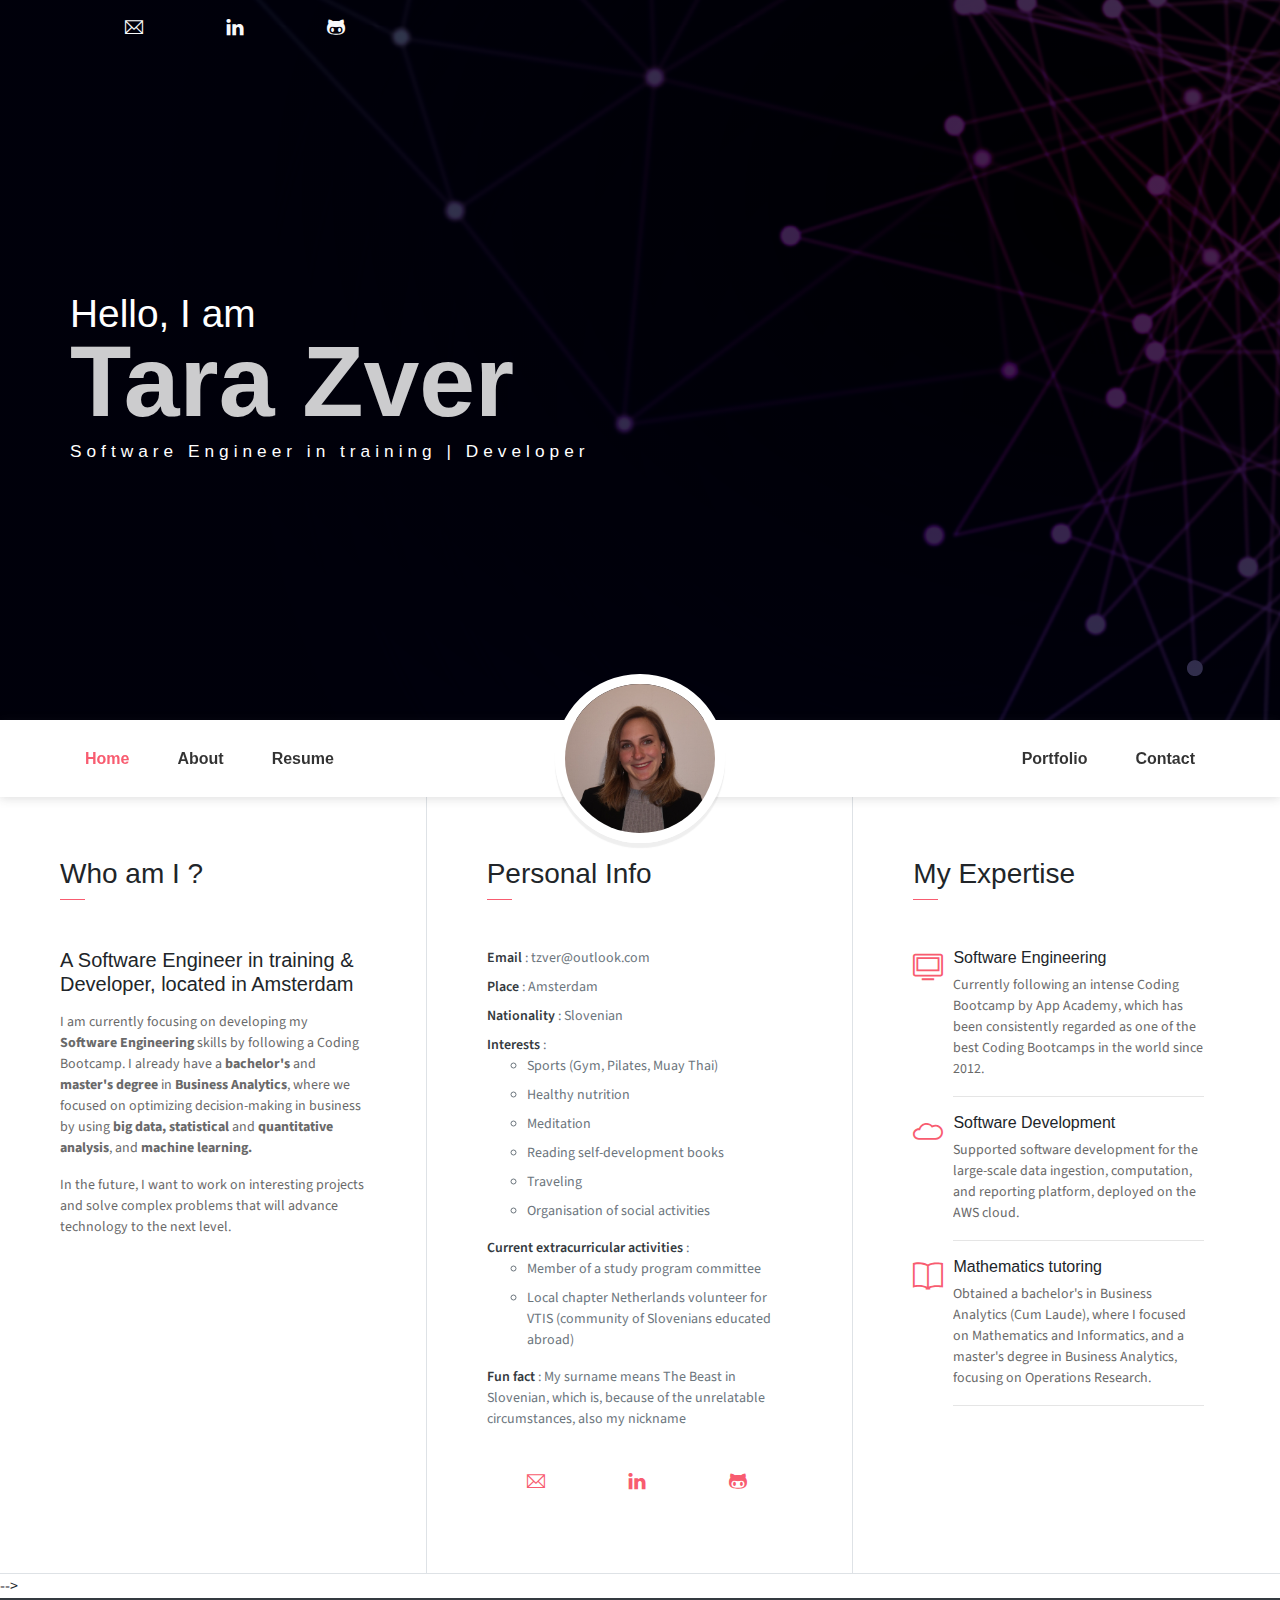
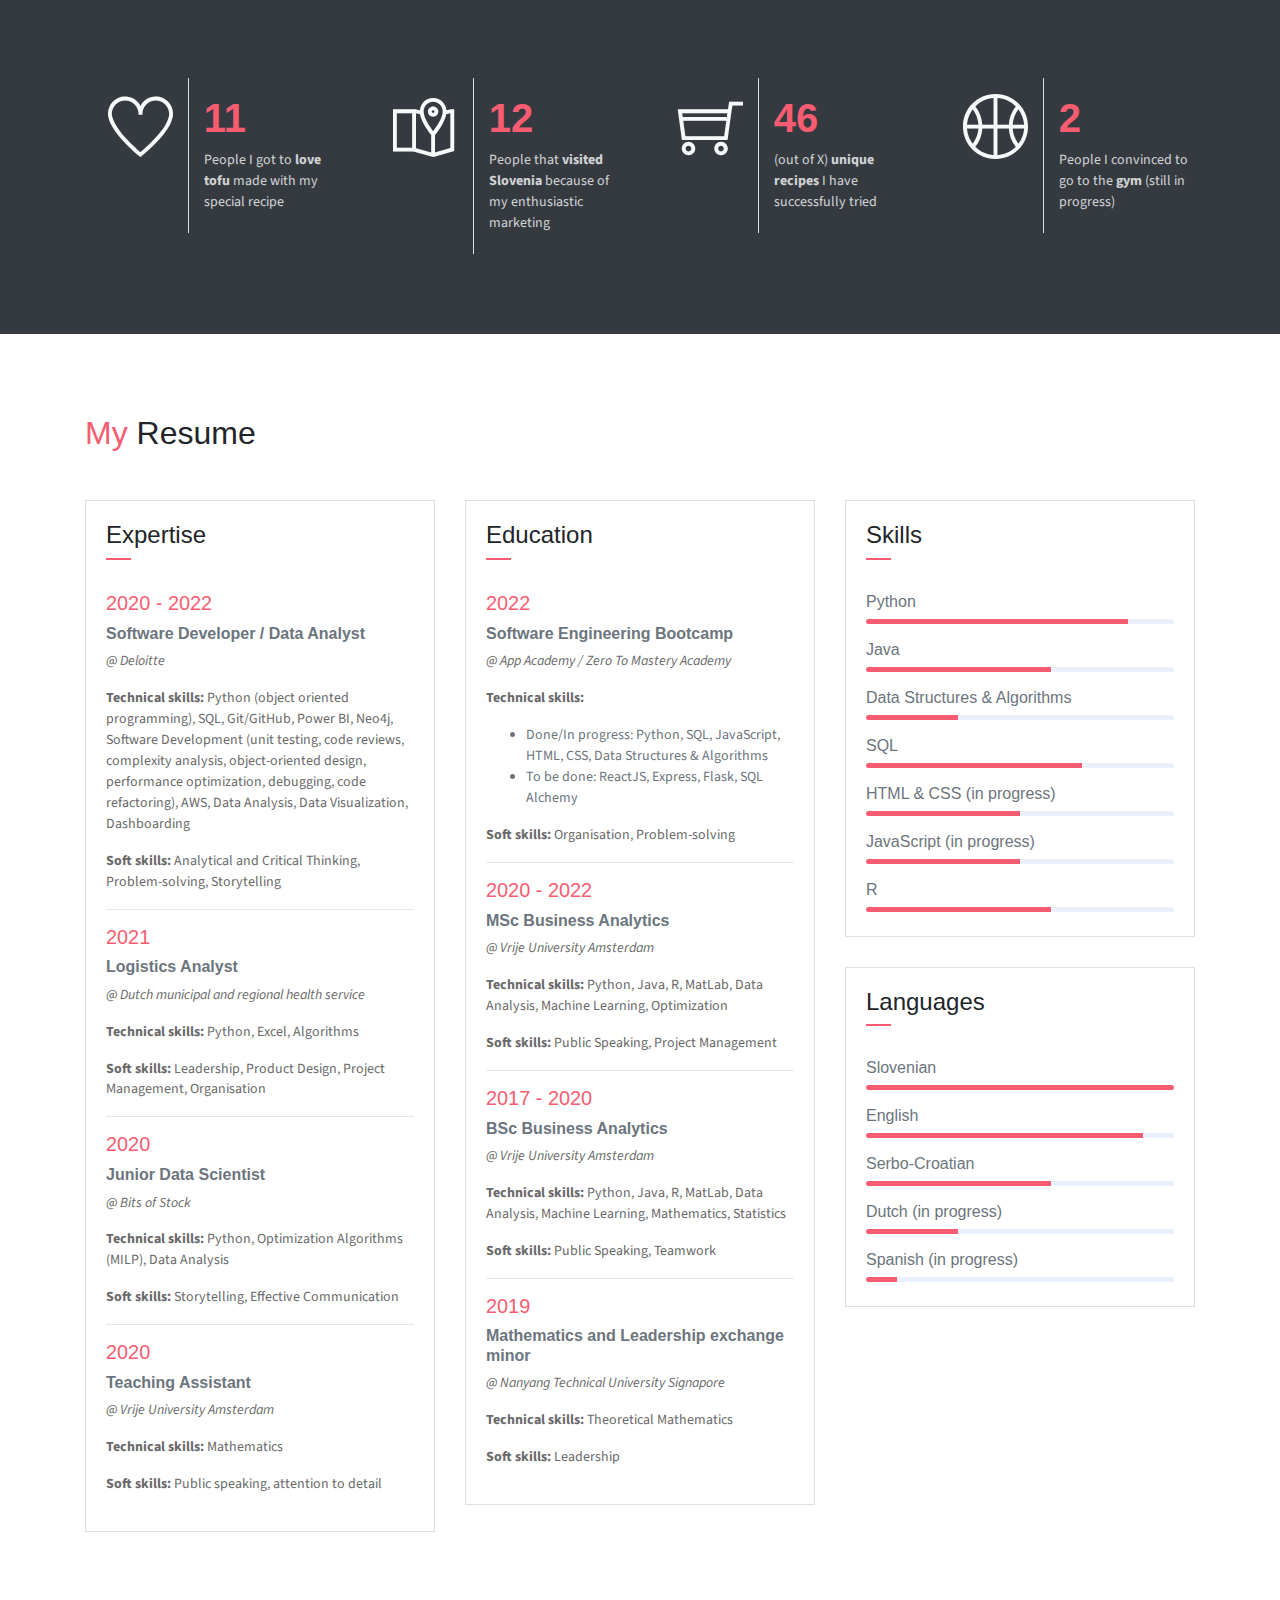
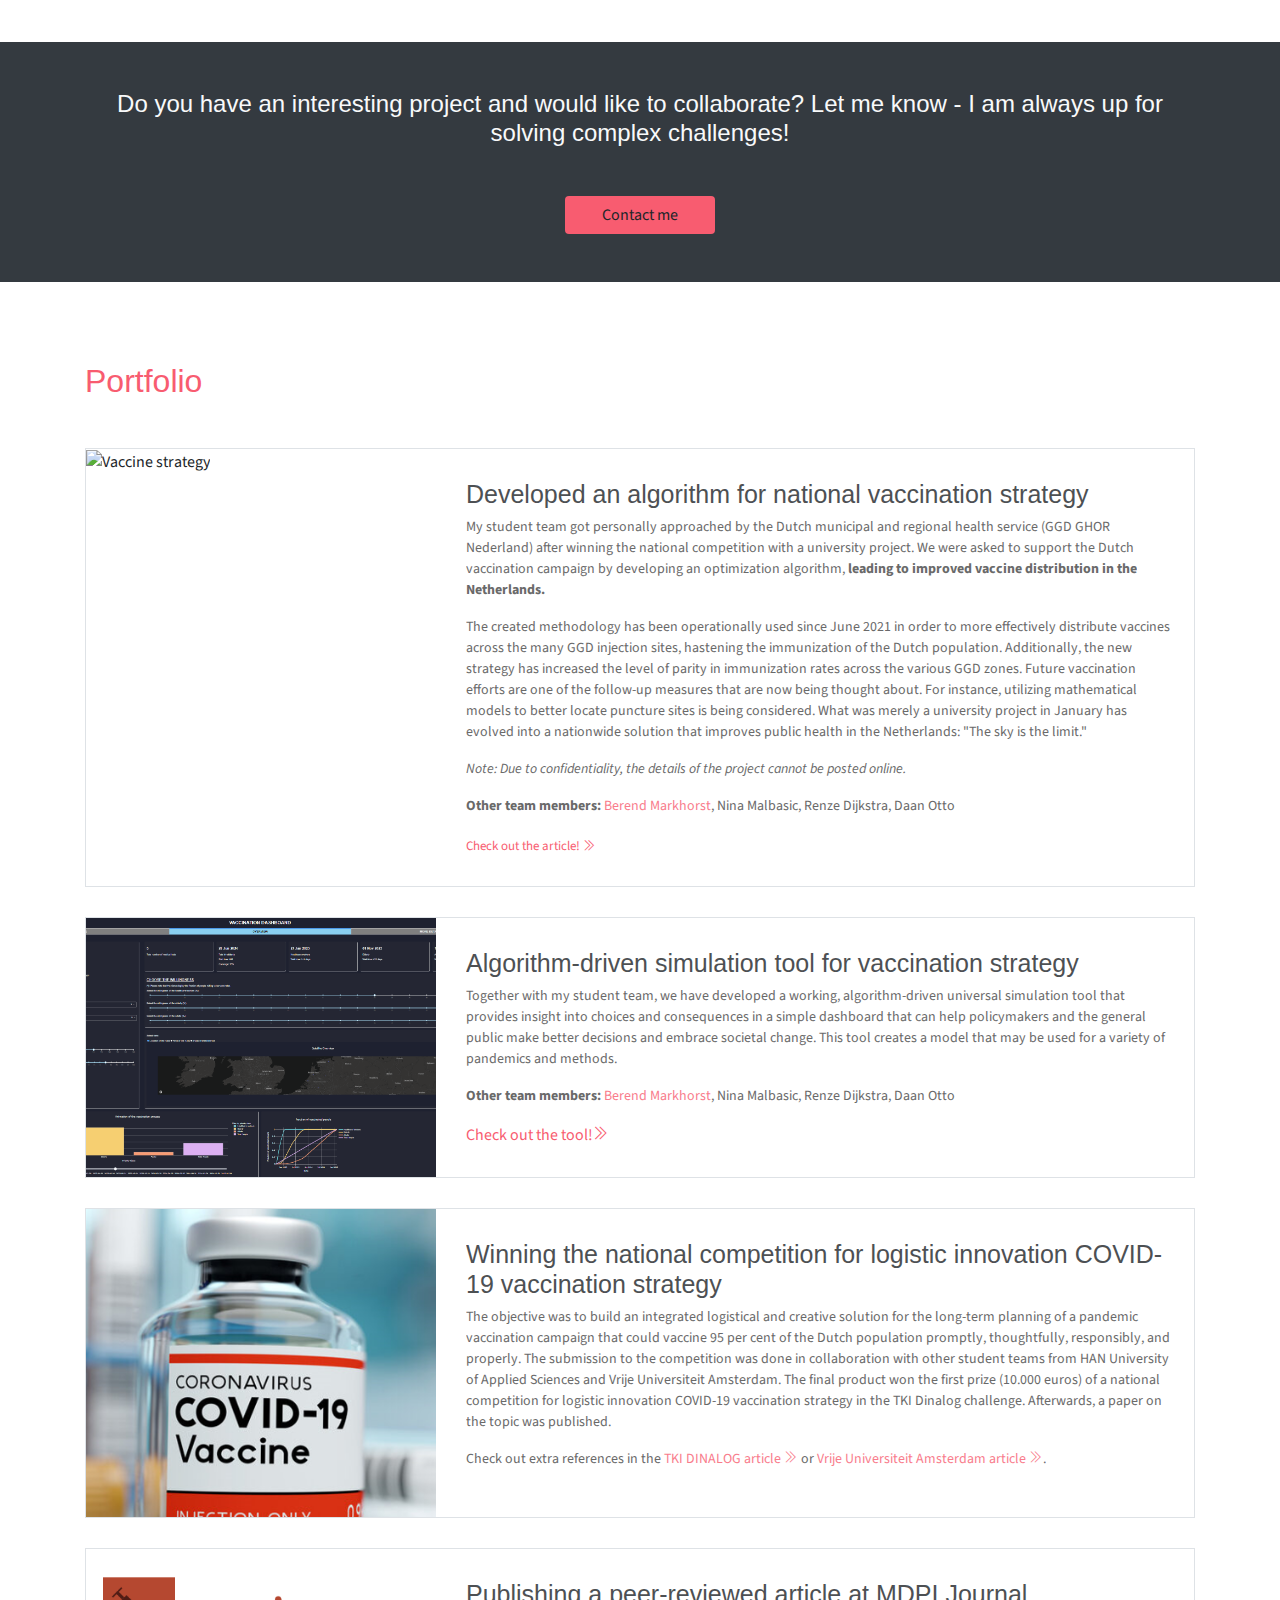
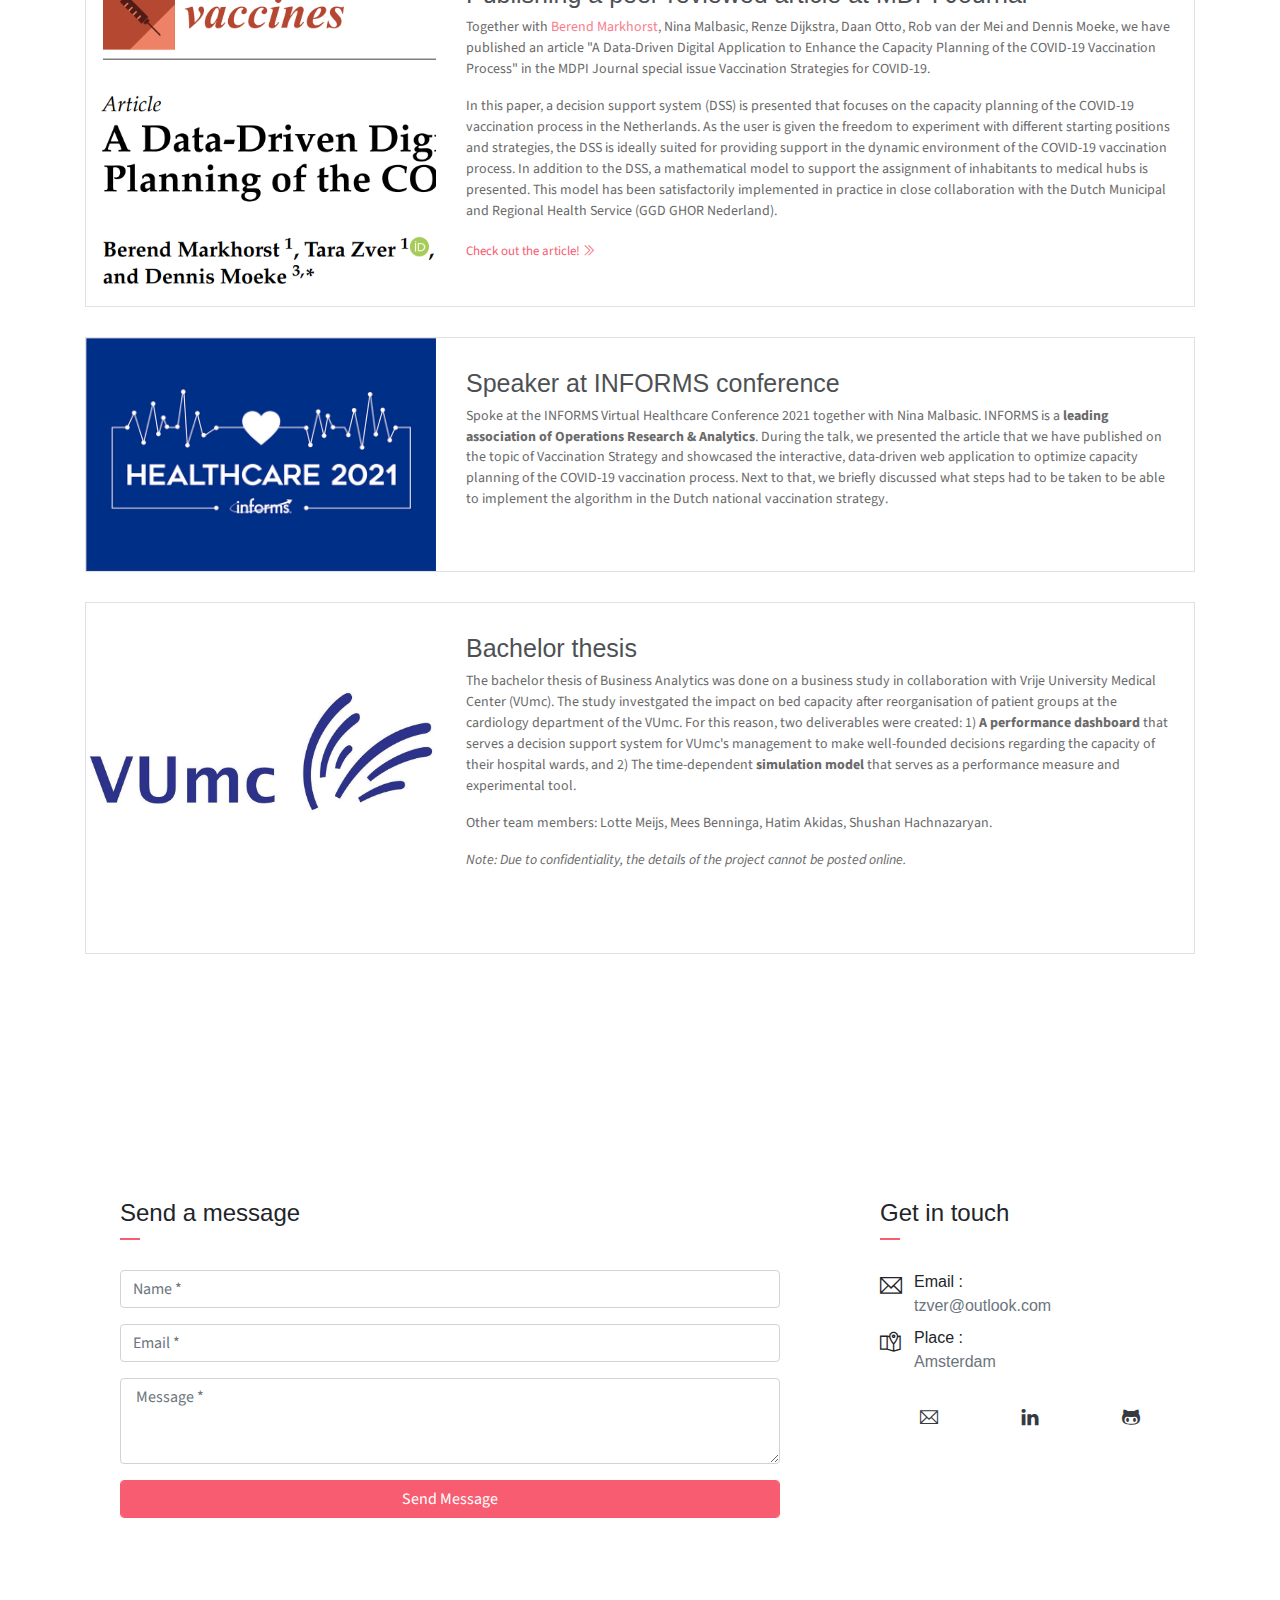
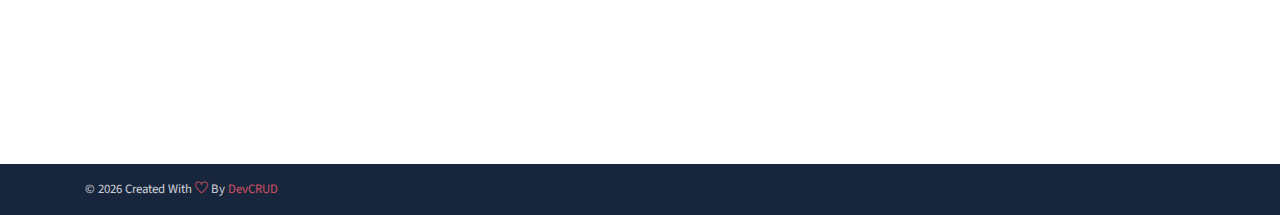
==== index.html @ 2ba33752 "New root." ====
<!DOCTYPE html>
<html lang="en">

<head>
    <meta charset="utf-8">
    <meta name="viewport" content="width=device-width, initial-scale=1, shrink-to-fit=no">
    <meta name="description" content="Start your development with JohnDoe landing page.">
    <meta name="author" content="Devcrud">
    <title>Tara Zver | Software Engineer</title>
    <!-- add icon link -->
    <link rel="icon"
        href="https://w7.pngwing.com/pngs/638/516/png-transparent-fashion-t-shirt-casual-supera-rx-b-logo-cosmetics-fashion-logo.png"
        type="image/x-icon">


    <!-- font icons -->
    <link rel="stylesheet" href="assets/vendors/themify-icons/css/themify-icons.css">
    <!-- Bootstrap + JohnDoe main styles -->
    <link rel="stylesheet" href="assets/css/johndoe.css">
</head>

<body data-spy="scroll" data-target=".navbar" data-offset="40" id="home">
    <!-- <a href="components.html" class="btn btn-primary btn-component" data-spy="affix" data-offset-top="600"><i
            class="ti-shift-left-alt"></i> Components</a> -->
    <header class="header">
        <div class="container">
            <ul class="social-icons pt-3">
                <li class="social-item"><a class="social-link text-light" href="mailto:tara@outlook.com"
                        target="_blank"><i class="ti-email" aria-hidden="true"></i></a></li>
                <li class="social-item"><a class="social-link text-light" href="https://www.linkedin.com/in/tarazver/"
                        target="_blank"><i class="ti-linkedin" aria-hidden="true"></i></a></li>
                <li class="social-item"><a class="social-link text-light" href="https://github.com/tzver"
                        target="_blank"><i class="ti-github" aria-hidden="true"></i></a></li>
            </ul>
            <div class="header-content">
                <h4 class="header-subtitle">Hello, I am</h4>
                <h1 class="header-title">Tara Zver</h1>
                <h6 class="header-mono">Software Engineer in training | Developer</h6>
                <!-- <button class="btn btn-primary btn-rounded"><i class="ti-printer pr-2"></i>Print Resume</button> -->
            </div>
        </div>
    </header>
    <nav class="navbar sticky-top navbar-expand-lg navbar-light bg-white" data-spy="affix" data-offset-top="510">
        <div class="container">
            <button class="navbar-toggler ml-auto" type="button" data-toggle="collapse"
                data-target="#navbarSupportedContent" aria-controls="navbarSupportedContent" aria-expanded="false"
                aria-label="Toggle navigation">
                <span class="navbar-toggler-icon"></span>
            </button>
            <div class="collapse mt-sm-20 navbar-collapse" id="navbarSupportedContent">
                <ul class="navbar-nav mr-auto">
                    <li class="nav-item">
                        <a href="#home" class="nav-link">Home</a>
                    </li>
                    <li class="nav-item">
                        <a href="#about" class="nav-link">About</a>
                    </li>
                    <li class="nav-item">
                        <a href="#resume" class="nav-link">Resume</a>
                    </li>
                </ul>
                <ul class="navbar-nav brand">
                    <img src="assets/imgs/avatar.jpg" alt="" class="brand-img">
                    <li class="brand-txt">
                        <h5 class="brand-title">Tara Zver</h5>
                        <div class="brand-subtitle">Software Engineer | Developer</div>
                    </li>
                </ul>
                <ul class="navbar-nav ml-auto">
                    <!-- <li class="nav-item">
                        <a href="#portfolio" class="nav-link">Portfolio</a>
                    </li> -->
                    <li class="nav-item">
                        <a href="#portfolio" class="nav-link">Portfolio</a>
                    </li>
                    <li class="nav-item last-item">
                        <a href="#contact" class="nav-link">Contact</a>
                    </li>
                </ul>
            </div>
        </div>
    </nav>
    <div class="container-fluid">
        <div id="about" class="row about-section">
            <div class="col-lg-4 about-card">
                <h3 class="font-weight-light">Who am I ?</h3>
                <span class="line mb-5"></span>
                <h5 class="mb-3">A Software Engineer in training & Developer, located in Amsterdam</h5>
                <p class="mt-20">I am currently focusing on developing my <b>Software Engineering</b> skills by
                    following a
                    Coding Bootcamp. I already have a <b>bachelor's</b> and <b>master's degree</b> in <b>Business
                        Analytics</b>, where we
                    focused on optimizing decision-making in business by using <b>big data, statistical</b> and
                    <b>quantitative
                        analysis</b>, and <b>machine learning.</b>
                </p>

                <p>
                    In the future, I want to work on interesting projects and solve complex problems that will advance
                    technology to the next level.
                </p>
                <!-- <button class="btn btn-outline-danger"><i class="icon-down-circled2 "></i>Download My Resume</button> -->
            </div>
            <div class="col-lg-4 about-card">
                <h3 class="font-weight-light">Personal Info</h3>
                <span class="line mb-5"></span>
                <ul class="mt40 info list-unstyled">
                    <li><span>Email</span> : tzver@outlook.com</li>
                    <li><span>Place</span> : Amsterdam</li>
                    <li><span>Nationality</span> : Slovenian</li>
                    <li><span>Interests</span> :
                        <ul>
                            <li>Sports (Gym, Pilates, Muay Thai)</li>
                            <li>Healthy nutrition</li>
                            <li>Meditation</li>
                            <li>Reading self-development books</li>
                            <li>Traveling</li>
                            <li>Organisation of social activities</li>
                        </ul>
                    </li>
                    <li><span>Current extracurricular activities</span> :
                        <ul>
                            <li>Member of a study program committee</li>
                            <li>Local chapter Netherlands volunteer for VTIS (community of Slovenians educated
                                abroad)
                            </li>
                        </ul>
                    </li>
                    <li><span>Fun fact</span> : My surname means The Beast in Slovenian, which is, because of the
                        unrelatable circumstances, also my
                        nickname
                    </li>
                </ul>
                <ul class="social-icons pt-3">
                    <li class="social-item"><a class="social-link" href="mailto:tara@outlook.com" target="_blank"><i
                                class="ti-email" aria-hidden="true"></i></a></li>
                    <li class="social-item"><a class="social-link" href="https://www.linkedin.com/in/tarazver/"
                            target="_blank"><i class="ti-linkedin" aria-hidden="true"></i></a></li>
                    <li class="social-item"><a class="social-link" href="https://github.com/tzver" target="_blank"><i
                                class="ti-github" aria-hidden="true"></i></a></li>
                </ul>
            </div>
            <div class="col-lg-4 about-card">
                <h3 class="font-weight-light">My Expertise</h3>
                <span class="line mb-5"></span>
                <div class="row">
                    <div class="col-1 text-danger pt-1"><i class="ti-desktop icon-lg"></i></div>
                    <div class="col-10 ml-auto mr-3">
                        <h6>Software Engineering</h6>
                        <p class="subtitle"> Currently following an intense Coding Bootcamp by App Academy, which has
                            been consistently regarded as one of the best Coding Bootcamps in the world since 2012.
                        </p>
                        <hr>
                    </div>
                </div>
                <div class="row">
                    <div class="col-1 text-danger pt-1"><i class="ti-cloud icon-lg"></i></div>
                    <div class="col-10 ml-auto mr-3">
                        <h6>Software Development</h6>
                        <p class="subtitle">Supported software development for the large-scale data ingestion,
                            computation, and reporting platform, deployed on the AWS cloud.
                        </p>
                        <hr>
                    </div>
                </div>
                <div class="row">
                    <div class="col-1 text-danger pt-1"><i class="ti-book icon-lg"></i></div>
                    <div class="col-10 ml-auto mr-3">
                        <h6>Mathematics tutoring</h6>
                        <p class="subtitle">Obtained a bachelor's in Business Analytics (Cum Laude), where I focused on
                            Mathematics and Informatics, and a master's degree in Business Analytics, focusing on
                            Operations Research.
                        </p>
                        <hr>
                    </div>
                </div>
            </div>
        </div>
    </div>


    <!-- NOTE: Include when you have something to show! --> -->
    <section class="section bg-dark text-center">
        <div class="container">
            <div class="row text-center">
                <div class="col-md-6 col-lg-3">
                    <div class="row ">
                        <div class="col-5 text-right text-light border-right py-3">
                            <div class="m-auto"><i class="ti-heart icon-xl"></i></div>
                        </div>
                        <div class="col-7 text-left py-3">
                            <h1 class="text-danger font-weight-bold font40">11</h1>
                            <p class="text-light mb-1">People I got to <b>love tofu</b> made with my special recipe</p>
                        </div>
                    </div>
                </div>
                <div class="col-md-6 col-lg-3">
                    <div class="row">
                        <div class="col-5 text-right text-light border-right py-3">
                            <div class="m-auto"><i class="ti-map-alt icon-xl"></i></div>
                        </div>
                        <div class="col-7 text-left py-3">
                            <h1 class="text-danger font-weight-bold font40">12</h1>
                            <p class="text-light mb-1">People that <b>visited Slovenia</b> because of my enthusiastic
                                marketing</p>
                        </div>
                    </div>
                </div>
                <div class="col-md-6 col-lg-3">
                    <div class="row">
                        <div class="col-5 text-right text-light border-right py-3">
                            <div class="m-auto"><i class="ti-shopping-cart icon-xl"></i></div>
                        </div>
                        <div class="col-7 text-left py-3">
                            <h1 class="text-danger font-weight-bold font40">46</h1>
                            <p class="text-light mb-1">(out of X) <b>unique recipes</b> I have successfully tried</p>
                        </div>
                    </div>
                </div>
                <div class="col-md-6 col-lg-3">
                    <div class="row">
                        <div class="col-5 text-right text-light border-right py-3">
                            <div class="m-auto"><i class="ti-basketball icon-xl"></i></div>
                        </div>
                        <div class="col-7 text-left py-3">
                            <h1 class="text-danger font-weight-bold font40">2</h1>
                            <p class="text-light mb-1">People I convinced to go to the <b>gym</b> (still in progress)
                            </p>
                        </div>
                    </div>
                </div>
            </div>
        </div>
    </section>



    <!--Resume Section-->
    <section class="section" id="resume">
        <div class="container">
            <h2 class="mb-5"><span class="text-danger">My</span> Resume</h2>
            <div class="row">
                <div class="col-md-6 col-lg-4">
                    <div class="card">
                        <div class="card-header">
                            <div class="mt-2">
                                <h4>Expertise</h4>
                                <span class="line"></span>
                            </div>
                        </div>
                        <div class="card-body">
                            <h6 class="title text-danger">2020 - 2022</h6>
                            <h6><b>Software Developer / Data Analyst</b></h6>
                            <p><i>@ Deloitte</i></p>
                            <P class="subtitle">
                                <b>Technical skills:</b> Python (object oriented programming), SQL, Git/GitHub, Power
                                BI,
                                Neo4j, Software Development (unit testing, code reviews, complexity analysis,
                                object-oriented design, performance optimization, debugging, code refactoring), AWS,
                                Data Analysis, Data Visualization, Dashboarding
                            </p>
                            <p class="subtitle">
                                <b>Soft skills:</b> Analytical and Critical Thinking, Problem-solving,
                                Storytelling
                            </P>
                            <hr>
                            <h6 class="title text-danger">2021</h6>
                            <h6><b>Logistics Analyst</b></h6>
                            <p><i>@ Dutch municipal and regional health service</i></p>
                            <P class="subtitle">
                                <b>Technical skills:</b> Python, Excel, Algorithms
                            </P>
                            <P class="subtitle">
                                <b>Soft skills:</b> Leadership, Product Design, Project Management, Organisation
                            </P>
                            <hr>
                            <h6 class="title text-danger">2020</h6>
                            <h6><b>Junior Data Scientist</b></h6>
                            <p><i>@ Bits of Stock</i></p>
                            <P class="subtitle">
                                <b>Technical skills:</b> Python, Optimization Algorithms (MILP), Data Analysis
                            </P>
                            <P class="subtitle">
                                <b>Soft skills:</b> Storytelling, Effective Communication
                            </P>
                            <hr>
                            <h6 class="title text-danger">2020</h6>
                            <h6><b>Teaching Assistant</b></h6>
                            <p><i>@ Vrije University Amsterdam</i></p>
                            <P class="subtitle">
                                <b>Technical skills: </b>Mathematics
                            </P>
                            <P class="subtitle">
                                <b>Soft skills: </b>Public speaking, attention to detail
                            </P>
                        </div>
                    </div>
                </div>
                <div class="col-md-6 col-lg-4">
                    <div class="card">
                        <div class="card-header">
                            <div class="mt-2">
                                <h4>Education</h4>
                                <span class="line"></span>
                            </div>
                        </div>
                        <div class="card-body">
                            <h6 class="title text-danger">2022</h6>
                            <h6><b>Software Engineering Bootcamp</b></h6>
                            <p><i>@ App Academy / Zero To Mastery Academy</i></p>
                            <P class="subtitle">
                                <b>Technical skills: </b>
                            <ul>
                                <li>Done/In progress: Python, SQL, JavaScript, HTML, CSS, Data Structures & Algorithms
                                </li>
                                <li>To be done: ReactJS, Express, Flask, SQL Alchemy</li>
                            </ul>
                            </P>
                            <P class="subtitle">
                                <b>Soft skills: </b>Organisation, Problem-solving
                            </P>
                            <hr>
                            <h6 class="title text-danger">2020 - 2022</h6>
                            <h6><b>MSc Business Analytics</b></h6>
                            <p><i>@ Vrije University Amsterdam</i></p>
                            <P class="subtitle">
                                <b>Technical skills: </b>Python, Java, R, MatLab, Data Analysis, Machine Learning,
                                Optimization
                            </P>
                            <P class="subtitle">
                                <b>Soft skills: </b>Public Speaking, Project Management
                            </P>
                            <hr>
                            <h6 class="title text-danger">2017 - 2020</h6>
                            <h6><b>BSc Business Analytics</b></h6>
                            <p><i>@ Vrije University Amsterdam</i></p>
                            <P class="subtitle">
                                <b>Technical skills: </b>Python, Java, R, MatLab, Data Analysis, Machine Learning,
                                Mathematics, Statistics
                            </P>
                            <P class="subtitle">
                                <b>Soft skills: </b>Public Speaking, Teamwork
                            </P>
                            <hr>
                            <h6 class="title text-danger">2019</h6>
                            <h6><b>Mathematics and Leadership exchange minor</b></h6>
                            <p><i>@ Nanyang Technical University Signapore</i></p>
                            <P class="subtitle">
                                <b>Technical skills: </b>Theoretical Mathematics
                            </P>
                            <P class="subtitle">
                                <b>Soft skills: </b>Leadership
                            </P>
                        </div>
                    </div>
                </div>
                <div class="col-lg-4">
                    <div class="card">
                        <div class="card-header">
                            <div class="pull-left">
                                <h4 class="mt-2">Skills</h4>
                                <span class="line"></span>
                            </div>
                        </div>
                        <div class="card-body pb-2">
                            <h6>Python</h6>
                            <div class="progress mb-3">
                                <div class="progress-bar bg-danger" role="progressbar" style="width: 85%"
                                    aria-valuenow="50" aria-valuemin="0" aria-valuemax="100"></div>
                            </div>
                            <h6>Java</h6>
                            <div class="progress mb-3">
                                <div class="progress-bar bg-danger" role="progressbar" style="width: 60%"
                                    aria-valuenow="50" aria-valuemin="0" aria-valuemax="100"></div>
                            </div>
                            <h6>Data Structures & Algorithms</h6>
                            <div class="progress mb-3">
                                <div class="progress-bar bg-danger" role="progressbar" style="width: 30%"
                                    aria-valuenow="50" aria-valuemin="0" aria-valuemax="100"></div>
                            </div>
                            <h6>SQL</h6>
                            <div class="progress mb-3">
                                <div class="progress-bar bg-danger" role="progressbar" style="width: 70%"
                                    aria-valuenow="75" aria-valuemin="0" aria-valuemax="100"></div>
                            </div>
                            <h6>HTML &amp; CSS (in progress)</h6>
                            <div class="progress mb-3">
                                <div class="progress-bar bg-danger" role="progressbar" style="width: 50%"
                                    aria-valuenow="25" aria-valuemin="0" aria-valuemax="100"></div>
                            </div>
                            <h6>JavaScript (in progress)</h6>
                            <div class="progress mb-3">
                                <div class="progress-bar bg-danger" role="progressbar" style="width: 50%"
                                    aria-valuenow="25" aria-valuemin="0" aria-valuemax="100"></div>
                            </div>
                            <h6>R</h6>
                            <div class="progress mb-3">
                                <div class="progress-bar bg-danger" role="progressbar" style="width: 60%"
                                    aria-valuenow="75" aria-valuemin="0" aria-valuemax="100"></div>
                            </div>
                        </div>
                    </div>
                    <div class="card">
                        <div class="card-header">
                            <div class="pull-left">
                                <h4 class="mt-2">Languages</h4>
                                <span class="line"></span>
                            </div>
                        </div>
                        <div class="card-body pb-2">
                            <h6>Slovenian</h6>
                            <div class="progress mb-3">
                                <div class="progress-bar bg-danger" role="progressbar" style="width: 100%"
                                    aria-valuenow="50" aria-valuemin="0" aria-valuemax="100"></div>
                            </div>
                            <h6>English</h6>
                            <div class="progress mb-3">
                                <div class="progress-bar bg-danger" role="progressbar" style="width: 90%"
                                    aria-valuenow="25" aria-valuemin="0" aria-valuemax="100"></div>
                            </div>
                            <h6>Serbo-Croatian</h6>
                            <div class="progress mb-3">
                                <div class="progress-bar bg-danger" role="progressbar" style="width: 60%"
                                    aria-valuenow="25" aria-valuemin="0" aria-valuemax="100"></div>
                            </div>
                            <h6>Dutch (in progress)</h6>
                            <div class="progress mb-3">
                                <div class="progress-bar bg-danger" role="progressbar" style="width: 30%"
                                    aria-valuenow="25" aria-valuemin="0" aria-valuemax="100"></div>
                            </div>
                            <h6>Spanish (in progress)</h6>
                            <div class="progress mb-3">
                                <div class="progress-bar bg-danger" role="progressbar" style="width: 10%"
                                    aria-valuenow="25" aria-valuemin="0" aria-valuemax="100"></div>
                            </div>
                        </div>
                    </div>
                </div>
            </div>
        </div>
    </section>



    <!-- <section class="section" id="service">
        <div class="container">
            <h2 class="mb-5 pb-4"><span class="text-danger">My</span> Services</h2>
            <div class="row">
                <div class="col-md-4 col-sm-6">
                    <div class="card mb-5">
                        <div class="card-header has-icon">
                            <i class="ti-vector text-danger" aria-hidden="true"></i>
                        </div>
                        <div class="card-body px-4 py-3">
                            <h5 class="mb-3 card-title text-dark">Ullam</h5>
                            <P class="subtitle">Lorem ipsum dolor sit amet, consectetur adipisicing elit. Ullam commodi
                                provident, dolores reiciendis enim pariatur error optio, tempora ex, nihil nesciunt! In
                                praesentium sunt commodi, unde ipsam ex veritatis laboriosam dolor asperiores suscipit
                                blanditiis, dignissimos quos nesciunt nulla aperiam officia.</P>
                        </div>
                    </div>
                </div>
                <div class="col-md-4 col-sm-6">
                    <div class="card mb-5">
                        <div class="card-header has-icon">
                            <i class="ti-write text-danger" aria-hidden="true"></i>
                        </div>
                        <div class="card-body px-4 py-3">
                            <h5 class="mb-3 card-title text-dark">Asperiores</h5>
                            <P class="subtitle">Lorem ipsum dolor sit amet, consectetur adipisicing elit. Ullam commodi
                                provident, dolores reiciendis enim pariatur error optio, tempora ex, nihil nesciunt! In
                                praesentium sunt commodi, unde ipsam ex veritatis laboriosam dolor asperiores suscipit
                                blanditiis, dignissimos quos nesciunt nulla aperiam officia.</P>
                        </div>
                    </div>
                </div>
                <div class="col-md-4 col-sm-6">
                    <div class="card mb-5">
                        <div class="card-header has-icon">
                            <i class="ti-package text-danger" aria-hidden="true"></i>
                        </div>
                        <div class="card-body px-4 py-3">
                            <h5 class="mb-3 card-title text-dark">Tempora</h5>
                            <P class="subtitle">Lorem ipsum dolor sit amet, consectetur adipisicing elit. Ullam commodi
                                provident, dolores reiciendis enim pariatur error optio, tempora ex, nihil nesciunt! In
                                praesentium sunt commodi, unde ipsam ex veritatis laboriosam dolor asperiores suscipit
                                blanditiis, dignissimos quos nesciunt nulla aperiam officia.</P>
                        </div>
                    </div>
                </div>
                <div class="col-md-4 col-sm-6">
                    <div class="card mb-5">
                        <div class="card-header has-icon">
                            <i class="ti-map-alt text-danger" aria-hidden="true"></i>
                        </div>
                        <div class="card-body px-4 py-3">
                            <h5 class="mb-3 card-title text-dark">Provident</h5>
                            <P class="subtitle">Lorem ipsum dolor sit amet, consectetur adipisicing elit. Ullam commodi
                                provident, dolores reiciendis enim pariatur error optio, tempora ex, nihil nesciunt! In
                                praesentium sunt commodi, unde ipsam ex veritatis laboriosam dolor asperiores suscipit
                                blanditiis, dignissimos quos nesciunt nulla aperiam officia.</P>
                        </div>
                    </div>
                </div>
                <div class="col-md-4 col-sm-6">
                    <div class="card mb-5">
                        <div class="card-header has-icon">
                            <i class="ti-bar-chart text-danger" aria-hidden="true"></i>
                        </div>
                        <div class="card-body px-4 py-3">
                            <h5 class="mb-3 card-title text-dark">Consectetur</h5>
                            <P class="subtitle">Lorem ipsum dolor sit amet, consectetur adipisicing elit. Ullam commodi
                                provident, dolores reiciendis enim pariatur error optio, tempora ex, nihil nesciunt! In
                                praesentium sunt commodi, unde ipsam ex veritatis laboriosam dolor asperiores suscipit
                                blanditiis, dignissimos quos nesciunt nulla aperiam officia.</P>
                        </div>
                    </div>
                </div>
                <div class="col-md-4 col-sm-6">
                    <div class="card mb-5">
                        <div class="card-header has-icon">
                            <i class="ti-support text-danger" aria-hidden="true"></i>
                        </div>
                        <div class="card-body px-4 py-3">
                            <h5 class="mb-3 card-title text-dark">Veritatis</h5>
                            <P class="subtitle">Lorem ipsum dolor sit amet, consectetur adipisicing elit. Ullam commodi
                                provident, dolores reiciendis enim pariatur error optio, tempora ex, nihil nesciunt! In
                                praesentium sunt commodi, unde ipsam ex veritatis laboriosam dolor asperiores suscipit
                                blanditiis, dignissimos quos nesciunt nulla aperiam officia.</P>
                        </div>
                    </div>
                </div>
            </div>
        </div>
    </section>

    <!-- <section class="section bg-custom-gray" id="price">
        <div class="container">
            <h1 class="mb-5"><span class="text-danger">Packs</span> Pricing</h1>
            <div class="row align-items-center">
                <div class="col-md-6 col-lg-3">
                    <div class="price-card text-center mb-4">
                        <h3 class="price-card-title">Free</h3>
                        <div class="price-card-cost">
                            <sup class="ti-money"></sup>
                            <span class="num">0</span>
                            <span class="date">MO</span>
                        </div>
                        <ul class="list">
                            <li class="list-item">5 <span class="text-muted">Project</span></li>
                            <li class="list-item">1GB <span class="text-muted">Storage</span></li>
                            <li class="list-item"><span class="text-muted">No Domain</span></li>
                            <li class="list-item">1 <span class="text-muted">User</span></li>
                        </ul>
                        <button class="btn btn-primary btn-rounded w-lg">Subscribe</button>
                    </div>
                </div>
                <div class="col-md-6 col-lg-3">
                    <div class="price-card text-center mb-4">
                        <h3 class="price-card-title">Basic</h3>
                        <div class="price-card-cost">
                            <sup class="ti-money"></sup>
                            <span class="num">10</span>
                            <span class="date">MO</span>
                        </div>
                        <ul class="list">
                            <li class="list-item">50 <span class="text-muted">Project</span></li>
                            <li class="list-item">10GB <span class="text-muted">Storage</span></li>
                            <li class="list-item">1<span class="text-muted">Domain</span></li>
                            <li class="list-item">5 <span class="text-muted">User</span></li>
                        </ul>
                        <button class="btn btn-primary btn-rounded w-lg">Subscribe</button>
                    </div>
                </div>
                <div class="col-md-6 col-lg-3">
                    <div class="price-card text-center price-card-requried mb-4">
                        <h3 class="price-card-title">Exclusive</h3>
                        <div class="price-card-cost">
                            <sup class="ti-money"></sup>
                            <span class="num">25</span>
                            <span class="date">MO</span>
                        </div>
                        <ul class="list">
                            <li class="list-item">150 <span class="text-muted">Project</span></li>
                            <li class="list-item">15GB <span class="text-muted">Storage</span></li>
                            <li class="list-item">5<span class="text-muted"> Domain</span></li>
                            <li class="list-item">15<span class="text-muted">User</span></li>
                        </ul>
                        <button class="btn btn-primary btn-rounded w-lg">Subscribe</button>
                    </div>
                </div>
                <div class="col-md-6 col-lg-3">
                    <div class="price-card text-center mb-4">
                        <h3 class="price-card-title">Pro</h3>
                        <div class="price-card-cost">
                            <sup class="ti-money"></sup>
                            <span class="num">99</span>
                            <span class="date">MO</span>
                        </div>
                        <ul class="list">
                            <li class="list-item">500 <span class="text-muted">Project</span></li>
                            <li class="list-item">1000GB <span class="text-muted">Storage</span></li>
                            <li class="list-item">10<span class="text-muted"> Domain</span></li>
                            <li class="list-item">Unlimite<span class="text-muted">User</span></li>
                        </ul>
                        <button class="btn btn-primary btn-rounded w-lg">Subscribe</button>
                    </div>
                </div>
            </div>
        </div>
    </section> -->


    <!-- Portfolio Section -->
    <!-- <section class="section bg-custom-gray" id="portfolio">
        <div class="container">
            <h1 class="mb-5"><span class="text-danger">My</span> Portfolio</h1>
            <div class="portfolio">
                <div class="filters">
                    <a href="#" data-filter=".new" class="active">
                        New
                    </a>
                    <a href="#" data-filter=".advertising">
                        Advertising
                    </a>
                    <a href="#" data-filter=".branding">
                        Branding
                    </a>
                    <a href="#" data-filter=".web">
                        Web
                    </a>
                </div>
                <div class="portfolio-container">
                    <div class="col-md-6 col-lg-4 web new">
                        <div class="portfolio-item">
                            <img src="assets/imgs/web-1.jpg" class="img-fluid"
                                alt="Download free bootstrap 4 admin dashboard, free boootstrap 4 templates">
                            <div class="content-holder">
                                <a class="img-popup" href="assets/imgs/web-1.jpg"></a>
                                <div class="text-holder">
                                    <h6 class="title">WEB</h6>
                                    <p class="subtitle">Expedita corporis doloremque velit in totam!</p>
                                </div>
                            </div>
                        </div>
                    </div>
                    <div class="col-md-6 col-lg-4 web new">
                        <div class="portfolio-item">
                            <img src="assets/imgs/web-2.jpg" class="img-fluid"
                                alt="Download free bootstrap 4 admin dashboard, free boootstrap 4 templates">
                            <div class="content-holder">
                                <a class="img-popup" href="assets/imgs/web-2.jpg"></a>
                                <div class="text-holder">
                                    <h6 class="title">WEB</h6>
                                    <p class="subtitle">Expedita corporis doloremque velit in totam!</p>
                                </div>
                            </div>
                        </div>
                    </div>
                    <div class="col-md-6 col-lg-4 advertising new">
                        <div class="portfolio-item">
                            <img src="assets/imgs/advertising-2.jpg" class="img-fluid"
                                alt="Download free bootstrap 4 admin dashboard, free boootstrap 4 templates">
                            <div class="content-holder">
                                <a class="img-popup" href="assets/imgs/advertising-2.jpg"></a>
                                <div class="text-holder">
                                    <h6 class="title">ADVERSTISING</h6>
                                    <p class="subtitle">Expedita corporis doloremque velit in totam!</p>
                                </div>
                            </div>
                        </div>
                    </div>
                    <div class="col-md-6 col-lg-4 web">
                        <div class="portfolio-item">
                            <img src="assets/imgs/web-4.jpg" class="img-fluid"
                                alt="Download free bootstrap 4 admin dashboard, free boootstrap 4 templates">
                            <div class="content-holder">
                                <a class="img-popup" href="assets/imgs/web-4.jpg"></a>
                                <div class="text-holder">
                                    <h6 class="title">WEB</h6>
                                    <p class="subtitle">Expedita corporis doloremque velit in totam!</p>
                                </div>
                            </div>
                        </div>
                    </div>

                    <div class="col-md-6 col-lg-4 advertising">
                        <div class="portfolio-item">
                            <img src="assets/imgs/advertising-1.jpg" class="img-fluid"
                                alt="Download free bootstrap 4 admin dashboard, free boootstrap 4 templates">
                            <div class="content-holder">
                                <a class="img-popup" href="assets/imgs/advertising-1.jpg"></a>
                                <div class="text-holder">
                                    <h6 class="title">ADVERSITING</h6>
                                    <p class="subtitle">Expedita corporis doloremque velit in totam!</p>
                                </div>
                            </div>
                        </div>
                    </div>
                    <div class="col-md-6 col-lg-4 web new">
                        <div class="portfolio-item">
                            <img src="assets/imgs/web-3.jpg" class="img-fluid"
                                alt="Download free bootstrap 4 admin dashboard, free boootstrap 4 templates">
                            <div class="content-holder">
                                <a class="img-popup" href="assets/imgs/web-3.jpg"></a>
                                <div class="text-holder">
                                    <h6 class="title">WEB</h6>
                                    <p class="subtitle">Expedita corporis doloremque velit in totam!</p>
                                </div>
                            </div>
                        </div>
                    </div>
                    <div class="col-md-6 col-lg-4 advertising new">
                        <div class="portfolio-item">
                            <img src="assets/imgs/advertising-3.jpg" class="img-fluid"
                                alt="Download free bootstrap 4 admin dashboard, free boootstrap 4 templates">
                            <div class="content-holder">
                                <a class="img-popup" href="assets/imgs/advertising-3.jpg"></a>
                                <div class="text-holder">
                                    <h6 class="title">ADVERSITING</h6>
                                    <p class="subtitle">Expedita corporis doloremque velit in totam!</p>
                                </div>
                            </div>
                        </div>
                    </div>
                    <div class="col-md-6 col-lg-4 advertising new">
                        <div class="portfolio-item">
                            <img src="assets/imgs/advertising-4.jpg" class="img-fluid"
                                alt="Download free bootstrap 4 admin dashboard, free boootstrap 4 templates">
                            <div class="content-holder">
                                <a class="img-popup" href="assets/imgs/advertising-4.jpg"></a>
                                <div class="text-holder">
                                    <h6 class="title">ADVERTISING</h6>
                                    <p class="subtitle">Expedita corporis doloremque velit in totam!</p>
                                </div>
                            </div>
                        </div>

                    </div>
                    <div class="col-md-6 col-lg-4 branding new">
                        <div class="portfolio-item">
                            <img src="assets/imgs/branding-1.jpg" class="img-fluid"
                                alt="Download free bootstrap 4 admin dashboard, free boootstrap 4 templates">
                            <div class="content-holder">
                                <a class="img-popup" href="assets/imgs/branding-1.jpg"></a>
                                <div class="text-holder">
                                    <h6 class="title">BRANDING</h6>
                                    <p class="subtitle">Expedita corporis doloremque velit in totam!</p>
                                </div>
                            </div>
                        </div>
                    </div>
                    <div class="col-md-6 col-lg-4 branding">
                        <div class="portfolio-item">
                            <img src="assets/imgs/branding-2.jpg" class="img-fluid"
                                alt="Download free bootstrap 4 admin dashboard, free boootstrap 4 templates">
                            <div class="content-holder">
                                <a class="img-popup" href="assets/imgs/branding-2.jpg"></a>
                                <div class="text-holder">
                                    <h6 class="title">BRANDING</h6>
                                    <p class="subtitle">Expedita corporis doloremque velit in totam!</p>
                                </div>
                            </div>
                        </div>
                    </div>
                    <div class="col-md-6 col-lg-4 branding new">
                        <div class="portfolio-item">
                            <img src="assets/imgs/branding-3.jpg" class="img-fluid"
                                alt="Download free bootstrap 4 admin dashboard, free boootstrap 4 templates">
                            <div class="content-holder">
                                <a class="img-popup" href="assets/imgs/branding-3.jpg"></a>
                                <div class="text-holder">
                                    <h6 class="title">BRANDING</h6>
                                    <p class="subtitle">Expedita corporis doloremque velit in totam!</p>
                                </div>
                            </div>
                        </div>
                    </div>
                    <div class="col-md-6 col-lg-4 branding">
                        <div class="portfolio-item">
                            <img src="assets/imgs/branding-4.jpg" class="img-fluid"
                                alt="Download free bootstrap 4 admin dashboard, free boootstrap 4 templates">
                            <div class="content-holder">
                                <a class="img-popup" href="assets/imgs/branding-4.jpg"></a>
                                <div class="text-holder">
                                    <h6 class="title">BRANDING</h6>
                                    <p class="subtitle">Expedita corporis doloremque velit in totam!</p>
                                </div>
                            </div>
                        </div>
                    </div>
                    <div class="col-md-6 col-lg-4 branding">
                        <div class="portfolio-item">
                            <img src="assets/imgs/branding-5.jpg" class="img-fluid"
                                alt="Download free bootstrap 4 admin dashboard, free boootstrap 4 templates">
                            <div class="content-holder">
                                <a class="img-popup" href="assets/imgs/branding-5.jpg"></a>
                                <div class="text-holder">
                                    <h6 class="title">BRANDING</h6>
                                    <p class="subtitle">Expedita corporis doloremque velit in totam!</p>
                                </div>
                            </div>
                        </div>
                    </div>
                </div>
            </div>
        </div>
    </section> -->
    <!-- End of portfolio section -->

    <section class="section bg-dark py-5">
        <div class="container text-center">
            <h4 class="text-light mb-5 font-weight-normal">Do you have an interesting project and would like to
                collaborate? Let me know - I am always up for solving complex challenges!</h4>
            <a href="#contact" class="btn bg-primary w-lg">Contact
                me</a>
        </div>
    </section>



    <section class="section" id="portfolio">
        <div class="container">
            <h2 class="mb-5"> <span class="text-danger">Portfolio</span></h2>
            <div class="row">
                <div class="blog-card">
                    <div class="img-holder">
                        <img src="assets/imgs/vaccine_strategy.jpeg" alt="Vaccine strategy">
                    </div>
                    <div class="content-holder">
                        <h6 class="title">Developed an algorithm for national vaccination strategy</h6>

                        <!-- <p class="post-details">
                            <a href="#">By: Admin</a>
                            <a href="#"><i class="ti-heart text-danger"></i> 234</a>
                            <a href="#"><i class="ti-comment"></i> 123</a>
                        </p> -->

                        <p>My student team got personally approached by the Dutch municipal and regional health service
                            (GGD GHOR Nederland) after winning the national competition with a university project. We
                            were asked to support the
                            Dutch vaccination campaign by developing an optimization algorithm, <b>leading to improved
                                vaccine distribution in the Netherlands. </b></p>

                        <p> The created methodology has been operationally used
                            since June 2021 in order to more effectively distribute vaccines across the many GGD
                            injection sites, hastening the immunization of the Dutch population. Additionally, the new
                            strategy has increased the level of parity in immunization rates across the various GGD
                            zones. Future vaccination efforts are one of the follow-up measures that are now being
                            thought about. For instance, utilizing mathematical models to better locate puncture sites
                            is being considered. What was merely a university project in January has evolved into a
                            nationwide solution that improves public health in the Netherlands: "The sky is the limit."
                        </p>
                        <p><i>Note: Due to confidentiality, the details of the project cannot be posted online.</i></p>

                        <p><b>Other team members:</b> <a href="https://beerthies.github.io/" , target="_blank">Berend
                                Markhorst</a>,
                            Nina Malbasic, Renze Dijkstra, Daan Otto</p>
                        <a href="https://www.dinalog.nl/wiskunde-studenten-leveren-een-bijdrage-aan-het-verbeteren-van-covid-19-vaccinatieplanning/"
                            target="_blank" class="read-more">Check out
                            the article! <i class="ti-angle-double-right"></i></a>

                    </div>
                </div><!-- end of blog wrapper -->
                <div class="blog-card">
                    <div class="img-holder">
                        <img src="assets/imgs/vaccination_dashboard3.png" alt="Vaccination dashboard">
                    </div>
                    <div class="content-holder">
                        <h6 class="title">Algorithm-driven simulation tool for vaccination strategy</h6>

                        <!-- <p class="post-details">
                            <a href="#">By: Admin</a>
                            <a href="#"><i class="ti-heart text-danger"></i> 234</a>
                            <a href="#"><i class="ti-comment"></i> 123</a>
                        </p> -->

                        <p>Together with my student team, we have developed a working, algorithm-driven universal
                            simulation tool that provides insight into choices and consequences in a simple dashboard
                            that can help policymakers and the general public make better decisions and embrace societal
                            change. This tool creates a model that may be used for a variety of pandemics and methods.
                        </p>

                        <p><b>Other team members:</b> <a href="https://beerthies.github.io/" , target="_blank">Berend
                                Markhorst</a>,
                            Nina Malbasic, Renze Dijkstra, Daan Otto</p>

                        <a href="https://project-obp.herokuapp.com/" target="_blank">Check out the tool!<i
                                class="ti-angle-double-right"></i></a>
                    </div>
                </div><!-- end of blog wrapper -->



                <div class="blog-card">
                    <div class="img-holder">
                        <img src="assets/imgs/covid-19.png" alt="COVID-19 vaccine">
                    </div>
                    <div class="content-holder">
                        <h6 class="title">Winning the national competition for logistic
                            innovation
                            COVID-19 vaccination strategy</h6>

                        <!-- <p class="post-details">
                            <a href="#">By: Admin</a>
                            <a href="#"><i class="ti-heart text-danger"></i> 234</a>
                            <a href="#"><i class="ti-comment"></i> 123</a>
                        </p> -->

                        <p>The objective was to build an integrated logistical and creative solution for the long-term
                            planning of a pandemic vaccination campaign that could vaccine 95 per cent of the Dutch
                            population promptly, thoughtfully, responsibly, and properly. The submission to the
                            competition was done in collaboration with other student teams from HAN
                            University of Applied Sciences and Vrije Universiteit Amsterdam. The final product won the
                            first prize
                            (10.000 euros) of a national competition for logistic innovation COVID-19 vaccination
                            strategy in the TKI Dinalog
                            challenge. Afterwards, a paper on the topic was published. </p>

                        <!-- <p>For more references, see the following links:
                        <ul>
                            <li><a href="https://www.dinalog.nl/winnaars-uitvraag-vaccinatielogistiek/"
                                    target="_blank">TKI DINALOG article</a></li>
                            <li><a href="https://vu.nl/nl/nieuws/2021/vu-studenten-winnen-eerste-prijs-voor-vaccinatieplan"
                                    target="_blank">Vrije Universiteit Amsterdam article</a></li>
                        </ul> -->
                        </p>



                        <p>
                            Check out extra references in the <a
                                href="https://www.dinalog.nl/winnaars-uitvraag-vaccinatielogistiek/" target="_blank">TKI
                                DINALOG article <i class="ti-angle-double-right"></i></a> or <a
                                href="https://vu.nl/nl/nieuws/2021/vu-studenten-winnen-eerste-prijs-voor-vaccinatieplan"
                                target="_blank">Vrije Universiteit Amsterdam article <i
                                    class="ti-angle-double-right"></i></a>.
                        </p>

                    </div>
                </div><!-- end of blog wrapper -->

                <!-- blog-card -->
                <div class="blog-card">
                    <div class="img-holder">
                        <img src="assets/imgs/article.png" alt="MDPI Article">
                    </div>
                    <div class="content-holder">
                        <h6 class="title">Publishing a peer-reviewed article at MDPI Journal</h6>

                        <!-- <p class="post-details">
                            <a href="#">By: Admin</a>
                            <a href="#"><i class="ti-heart text-danger"></i> 456</a>
                            <a href="#"><i class="ti-comment"></i> 264</a>
                        </p> -->

                        <p>Together with <a href="https://beerthies.github.io/" , target="_blank">Berend
                                Markhorst</a>,
                            Nina Malbasic, Renze Dijkstra, Daan Otto, Rob van der Mei and Dennis Moeke, we have
                            published an article "A Data-Driven Digital Application to Enhance the Capacity
                            Planning of the COVID-19 Vaccination Process" in the MDPI Journal special issue Vaccination
                            Strategies for
                            COVID-19.</p>

                        <p>In this paper, a decision support system
                            (DSS) is presented that focuses on the capacity
                            planning of the COVID-19 vaccination process in the Netherlands. As the user is given the
                            freedom to
                            experiment with different starting positions and strategies, the DSS is ideally suited for
                            providing
                            support in the dynamic environment of the COVID-19 vaccination process. In addition to the
                            DSS,
                            a mathematical model to support the assignment of inhabitants to medical hubs is presented.
                            This
                            model has been satisfactorily implemented in practice in close collaboration with the Dutch
                            Municipal
                            and Regional Health Service (GGD GHOR Nederland).



                        </p>

                        <a href="https://www.mdpi.com/2076-393X/9/10/1181" target="_blank" class="read-more">Check out
                            the article! <i class="ti-angle-double-right"></i></a>
                    </div>
                </div><!-- end of blog wrapper -->
                <div class="blog-card">
                    <div class="img-holder">
                        <img src="assets/imgs/Healthcare_Register.jpg" alt="INFORMS conference logo">
                    </div>
                    <div class="content-holder">
                        <h4 class="title">Speaker at INFORMS conference</h4>

                        <!-- <p class="post-details">
                            <a href="#">By: Admin</a>
                            <a href="#"><i class="ti-heart text-danger"></i> 431</a>
                            <a href="#"><i class="ti-comment"></i> 312</a>
                        </p> -->

                        <p>Spoke at the INFORMS Virtual Healthcare Conference 2021 together with Nina Malbasic. INFORMS
                            is a <b>leading association of Operations Research & Analytics</b>. During the talk, we
                            presented
                            the article that we have published on the topic of Vaccination Strategy and showcased the
                            interactive, data-driven web application to optimize capacity planning of the COVID-19
                            vaccination process. Next to that, we briefly
                            discussed what steps had to be taken to be able to implement the algorithm in the Dutch
                            national vaccination strategy.
                        </p>

                        <!-- </p>

                        <a href="#" class="read-more">Read more <i class="ti-angle-double-right"></i></a> -->
                    </div>
                </div><!-- end of blog wrapper -->
                <!-- blog-card -->
                <div class="blog-card">
                    <div class="img-holder">
                        <img src="assets/imgs/vumc-logo.png" alt="VUmc logo">
                    </div>
                    <div class="content-holder">
                        <h4 class="title">Bachelor thesis</h4>

                        <!-- <p class="post-details">
                            <a href="#">By: Admin</a>
                            <a href="#"><i class="ti-heart text-danger"></i> 431</a>
                            <a href="#"><i class="ti-comment"></i> 312</a>
                        </p> -->

                        <p> The bachelor thesis of Business Analytics was done on a business study in collaboration with
                            Vrije University Medical Center (VUmc). The study investgated the impact on bed capacity
                            after reorganisation of patient groups at the cardiology department of the VUmc. For this
                            reason, two deliverables were created: 1) <b>A performance dashboard</b> that serves a
                            decision support system for VUmc's
                            management to make well-founded decisions regarding the capacity of their hospital wards,
                            and 2) The time-dependent <b>simulation model</b> that serves as a performance measure and
                            experimental tool.
                        </p>
                        <p>
                            Other team members: Lotte Meijs, Mees Benninga, Hatim Akidas, Shushan Hachnazaryan.
                        </p>
                        <p>
                            <i>Note: Due to confidentiality, the details of the project cannot be posted online.
                            </i>
                        </p>

                        <!-- </p>

                        <a href="#" class="read-more">Read more <i class="ti-angle-double-right"></i></a> -->
                    </div>
                </div><!-- end of blog wrapper -->

            </div>
        </div>
    </section>


    <!-- <form method="post" name="myemailform" action="subscriberform.php">

        Enter Name: <input type="text" name="name">

        Enter Email Address: <input type="text" name="email">

        Enter Message: <textarea name="message"></textarea>

        <input type="submit" value="Send Form">
    </form> -->

    <div class="section contact" id="contact">
        <div id="map" class="map"></div>
        <div class="container">
            <div class="row">
                <div class="col-lg-8">
                    <div class="contact-form-card">
                        <h4 class="contact-title">Send a message</h4>
                        <form method="post" name="myemailform" action="subscriberform.php">
                            <div class="form-group">
                                <input class="form-control" type="text" name="name" placeholder="Name *" required>
                            </div>
                            <div class="form-group">
                                <input class="form-control" type="email" name="email" placeholder="Email *" required>
                            </div>
                            <div class="form-group">
                                <textarea class="form-control" name="message" placeholder=" Message *" rows="3"
                                    required></textarea>
                            </div>
                            <div class="form-group ">
                                <button type="submit" value="Send Form" class="form-control btn btn-primary">Send
                                    Message</button>
                            </div>
                        </form>
                    </div>
                </div>
                <div class="col-lg-4">
                    <div class="contact-info-card">
                        <h4 class="contact-title">Get in touch</h4>
                        <!-- <div class="row mb-2">
                            <div class="col-1 pt-1 mr-1">
                                <i class="ti-mobile icon-md"></i>
                            </div>
                            <div class="col-10 ">
                                <h6 class="d-inline">Phone : <br> <span class="text-muted">+ (123) 456-789</span></h6>
                            </div>
                        </div> -->
                        <div class="row mb-2">
                            <div class="col-1 pt-1 mr-1">
                                <i class="ti-email icon-md"></i>
                            </div>
                            <div class="col-10">
                                <h6 class="d-inline">Email :<br> <span class="text-muted">tzver@outlook.com</span></h6>
                            </div>
                        </div>
                        <div class="row mb-2">
                            <div class="col-1 pt-1 mr-1">
                                <i class="ti-map-alt icon-md"></i>
                            </div>
                            <div class="col-10">
                                <h6 class="d-inline">Place :<br> <span class="text-muted">Amsterdam</span></h6>
                            </div>
                        </div>
                        <ul class="social-icons pt-4">
                            <li class="social-item"><a class="social-link text-dark" href="mailto:tara@outlook.com"
                                    target="_blank"><i class="ti-email" aria-hidden="true"></i></a></li>
                            <li class="social-item"><a class="social-link text-dark"
                                    href="https://www.linkedin.com/in/tarazver/" target="_blank"><i class="ti-linkedin"
                                        aria-hidden="true"></i></a></li>
                            <li class="social-item"><a class="social-link text-dark" href="https://github.com/tzver"
                                    target="_blank"><i class="ti-github" aria-hidden="true"></i></a></li>
                        </ul>
                    </div>
                </div>
            </div>

        </div>
    </div>
    <footer class="footer py-3">
        <div class="container">
            <p class="small mb-0 text-light">
                &copy;
                <script>document.write(new Date().getFullYear())</script> Created With <i
                    class="ti-heart text-danger"></i> By <a href="http://devcrud.com" target="_blank"><span
                        class="text-danger" title="Bootstrap 4 Themes and Dashboards">DevCRUD</span></a>
            </p>
        </div>
    </footer>

    <!-- core  -->
    <script src="assets/vendors/jquery/jquery-3.4.1.js"></script>
    <script src="assets/vendors/bootstrap/bootstrap.bundle.js"></script>

    <!-- bootstrap 3 affix -->
    <script src="assets/vendors/bootstrap/bootstrap.affix.js"></script>

    <!-- Isotope  -->
    <script src="assets/vendors/isotope/isotope.pkgd.js"></script>

    <!-- Google maps -->
    <!-- <script async defer
        src="https://maps.googleapis.com/maps/api/js?key=AIzaSyCtme10pzgKSPeJVJrG1O3tjR6lk98o4w8&callback=initMap"></script> -->


    <!-- JohnDoe js -->
    <script src="assets/js/johndoe.js"></script>

</body>

</html>
---- assets/vendors/themify-icons/css/themify-icons.css ----
@font-face {
	font-family: 'themify';
	src:url("../fonts/themify.eot?-fvbane");
	src:url("../fonts/themify.eot?#iefix-fvbane") format("embedded-opentype"),
		url("../fonts/themify.woff?-fvbane") format("woff"),
		url("../fonts/themify.ttf?-fvbane") format("truetype"),
		url("../fonts/themify.svg?-fvbane#themify") format("svg");
	font-weight: normal;
	font-style: normal;
}

[class^="ti-"], [class*=" ti-"] {
	font-family: 'themify';
	speak: none;
	font-style: normal;
	font-weight: normal;
	font-variant: normal;
	text-transform: none;
	line-height: 1;

	/* Better Font Rendering =========== */
	-webkit-font-smoothing: antialiased;
	-moz-osx-font-smoothing: grayscale;
}

.ti-wand:before {
	content: "\e600";
}
.ti-volume:before {
	content: "\e601";
}
.ti-user:before {
	content: "\e602";
}
.ti-unlock:before {
	content: "\e603";
}
.ti-unlink:before {
	content: "\e604";
}
.ti-trash:before {
	content: "\e605";
}
.ti-thought:before {
	content: "\e606";
}
.ti-target:before {
	content: "\e607";
}
.ti-tag:before {
	content: "\e608";
}
.ti-tablet:before {
	content: "\e609";
}
.ti-star:before {
	content: "\e60a";
}
.ti-spray:before {
	content: "\e60b";
}
.ti-signal:before {
	content: "\e60c";
}
.ti-shopping-cart:before {
	content: "\e60d";
}
.ti-shopping-cart-full:before {
	content: "\e60e";
}
.ti-settings:before {
	content: "\e60f";
}
.ti-search:before {
	content: "\e610";
}
.ti-zoom-in:before {
	content: "\e611";
}
.ti-zoom-out:before {
	content: "\e612";
}
.ti-cut:before {
	content: "\e613";
}
.ti-ruler:before {
	content: "\e614";
}
.ti-ruler-pencil:before {
	content: "\e615";
}
.ti-ruler-alt:before {
	content: "\e616";
}
.ti-bookmark:before {
	content: "\e617";
}
.ti-bookmark-alt:before {
	content: "\e618";
}
.ti-reload:before {
	content: "\e619";
}
.ti-plus:before {
	content: "\e61a";
}
.ti-pin:before {
	content: "\e61b";
}
.ti-pencil:before {
	content: "\e61c";
}
.ti-pencil-alt:before {
	content: "\e61d";
}
.ti-paint-roller:before {
	content: "\e61e";
}
.ti-paint-bucket:before {
	content: "\e61f";
}
.ti-na:before {
	content: "\e620";
}
.ti-mobile:before {
	content: "\e621";
}
.ti-minus:before {
	content: "\e622";
}
.ti-medall:before {
	content: "\e623";
}
.ti-medall-alt:before {
	content: "\e624";
}
.ti-marker:before {
	content: "\e625";
}
.ti-marker-alt:before {
	content: "\e626";
}
.ti-arrow-up:before {
	content: "\e627";
}
.ti-arrow-right:before {
	content: "\e628";
}
.ti-arrow-left:before {
	content: "\e629";
}
.ti-arrow-down:before {
	content: "\e62a";
}
.ti-lock:before {
	content: "\e62b";
}
.ti-location-arrow:before {
	content: "\e62c";
}
.ti-link:before {
	content: "\e62d";
}
.ti-layout:before {
	content: "\e62e";
}
.ti-layers:before {
	content: "\e62f";
}
.ti-layers-alt:before {
	content: "\e630";
}
.ti-key:before {
	content: "\e631";
}
.ti-import:before {
	content: "\e632";
}
.ti-image:before {
	content: "\e633";
}
.ti-heart:before {
	content: "\e634";
}
.ti-heart-broken:before {
	content: "\e635";
}
.ti-hand-stop:before {
	content: "\e636";
}
.ti-hand-open:before {
	content: "\e637";
}
.ti-hand-drag:before {
	content: "\e638";
}
.ti-folder:before {
	content: "\e639";
}
.ti-flag:before {
	content: "\e63a";
}
.ti-flag-alt:before {
	content: "\e63b";
}
.ti-flag-alt-2:before {
	content: "\e63c";
}
.ti-eye:before {
	content: "\e63d";
}
.ti-export:before {
	content: "\e63e";
}
.ti-exchange-vertical:before {
	content: "\e63f";
}
.ti-desktop:before {
	content: "\e640";
}
.ti-cup:before {
	content: "\e641";
}
.ti-crown:before {
	content: "\e642";
}
.ti-comments:before {
	content: "\e643";
}
.ti-comment:before {
	content: "\e644";
}
.ti-comment-alt:before {
	content: "\e645";
}
.ti-close:before {
	content: "\e646";
}
.ti-clip:before {
	content: "\e647";
}
.ti-angle-up:before {
	content: "\e648";
}
.ti-angle-right:before {
	content: "\e649";
}
.ti-angle-left:before {
	content: "\e64a";
}
.ti-angle-down:before {
	content: "\e64b";
}
.ti-check:before {
	content: "\e64c";
}
.ti-check-box:before {
	content: "\e64d";
}
.ti-camera:before {
	content: "\e64e";
}
.ti-announcement:before {
	content: "\e64f";
}
.ti-brush:before {
	content: "\e650";
}
.ti-briefcase:before {
	content: "\e651";
}
.ti-bolt:before {
	content: "\e652";
}
.ti-bolt-alt:before {
	content: "\e653";
}
.ti-blackboard:before {
	content: "\e654";
}
.ti-bag:before {
	content: "\e655";
}
.ti-move:before {
	content: "\e656";
}
.ti-arrows-vertical:before {
	content: "\e657";
}
.ti-arrows-horizontal:before {
	content: "\e658";
}
.ti-fullscreen:before {
	content: "\e659";
}
.ti-arrow-top-right:before {
	content: "\e65a";
}
.ti-arrow-top-left:before {
	content: "\e65b";
}
.ti-arrow-circle-up:before {
	content: "\e65c";
}
.ti-arrow-circle-right:before {
	content: "\e65d";
}
.ti-arrow-circle-left:before {
	content: "\e65e";
}
.ti-arrow-circle-down:before {
	content: "\e65f";
}
.ti-angle-double-up:before {
	content: "\e660";
}
.ti-angle-double-right:before {
	content: "\e661";
}
.ti-angle-double-left:before {
	content: "\e662";
}
.ti-angle-double-down:before {
	content: "\e663";
}
.ti-zip:before {
	content: "\e664";
}
.ti-world:before {
	content: "\e665";
}
.ti-wheelchair:before {
	content: "\e666";
}
.ti-view-list:before {
	content: "\e667";
}
.ti-view-list-alt:before {
	content: "\e668";
}
.ti-view-grid:before {
	content: "\e669";
}
.ti-uppercase:before {
	content: "\e66a";
}
.ti-upload:before {
	content: "\e66b";
}
.ti-underline:before {
	content: "\e66c";
}
.ti-truck:before {
	content: "\e66d";
}
.ti-timer:before {
	content: "\e66e";
}
.ti-ticket:before {
	content: "\e66f";
}
.ti-thumb-up:before {
	content: "\e670";
}
.ti-thumb-down:before {
	content: "\e671";
}
.ti-text:before {
	content: "\e672";
}
.ti-stats-up:before {
	content: "\e673";
}
.ti-stats-down:before {
	content: "\e674";
}
.ti-split-v:before {
	content: "\e675";
}
.ti-split-h:before {
	content: "\e676";
}
.ti-smallcap:before {
	content: "\e677";
}
.ti-shine:before {
	content: "\e678";
}
.ti-shift-right:before {
	content: "\e679";
}
.ti-shift-left:before {
	content: "\e67a";
}
.ti-shield:before {
	content: "\e67b";
}
.ti-notepad:before {
	content: "\e67c";
}
.ti-server:before {
	content: "\e67d";
}
.ti-quote-right:before {
	content: "\e67e";
}
.ti-quote-left:before {
	content: "\e67f";
}
.ti-pulse:before {
	content: "\e680";
}
.ti-printer:before {
	content: "\e681";
}
.ti-power-off:before {
	content: "\e682";
}
.ti-plug:before {
	content: "\e683";
}
.ti-pie-chart:before {
	content: "\e684";
}
.ti-paragraph:before {
	content: "\e685";
}
.ti-panel:before {
	content: "\e686";
}
.ti-package:before {
	content: "\e687";
}
.ti-music:before {
	content: "\e688";
}
.ti-music-alt:before {
	content: "\e689";
}
.ti-mouse:before {
	content: "\e68a";
}
.ti-mouse-alt:before {
	content: "\e68b";
}
.ti-money:before {
	content: "\e68c";
}
.ti-microphone:before {
	content: "\e68d";
}
.ti-menu:before {
	content: "\e68e";
}
.ti-menu-alt:before {
	content: "\e68f";
}
.ti-map:before {
	content: "\e690";
}
.ti-map-alt:before {
	content: "\e691";
}
.ti-loop:before {
	content: "\e692";
}
.ti-location-pin:before {
	content: "\e693";
}
.ti-list:before {
	content: "\e694";
}
.ti-light-bulb:before {
	content: "\e695";
}
.ti-Italic:before {
	content: "\e696";
}
.ti-info:before {
	content: "\e697";
}
.ti-infinite:before {
	content: "\e698";
}
.ti-id-badge:before {
	content: "\e699";
}
.ti-hummer:before {
	content: "\e69a";
}
.ti-home:before {
	content: "\e69b";
}
.ti-help:before {
	content: "\e69c";
}
.ti-headphone:before {
	content: "\e69d";
}
.ti-harddrives:before {
	content: "\e69e";
}
.ti-harddrive:before {
	content: "\e69f";
}
.ti-gift:before {
	content: "\e6a0";
}
.ti-game:before {
	content: "\e6a1";
}
.ti-filter:before {
	content: "\e6a2";
}
.ti-files:before {
	content: "\e6a3";
}
.ti-file:before {
	content: "\e6a4";
}
.ti-eraser:before {
	content: "\e6a5";
}
.ti-envelope:before {
	content: "\e6a6";
}
.ti-download:before {
	content: "\e6a7";
}
.ti-direction:before {
	content: "\e6a8";
}
.ti-direction-alt:before {
	content: "\e6a9";
}
.ti-dashboard:before {
	content: "\e6aa";
}
.ti-control-stop:before {
	content: "\e6ab";
}
.ti-control-shuffle:before {
	content: "\e6ac";
}
.ti-control-play:before {
	content: "\e6ad";
}
.ti-control-pause:before {
	content: "\e6ae";
}
.ti-control-forward:before {
	content: "\e6af";
}
.ti-control-backward:before {
	content: "\e6b0";
}
.ti-cloud:before {
	content: "\e6b1";
}
.ti-cloud-up:before {
	content: "\e6b2";
}
.ti-cloud-down:before {
	content: "\e6b3";
}
.ti-clipboard:before {
	content: "\e6b4";
}
.ti-car:before {
	content: "\e6b5";
}
.ti-calendar:before {
	content: "\e6b6";
}
.ti-book:before {
	content: "\e6b7";
}
.ti-bell:before {
	content: "\e6b8";
}
.ti-basketball:before {
	content: "\e6b9";
}
.ti-bar-chart:before {
	content: "\e6ba";
}
.ti-bar-chart-alt:before {
	content: "\e6bb";
}
.ti-back-right:before {
	content: "\e6bc";
}
.ti-back-left:before {
	content: "\e6bd";
}
.ti-arrows-corner:before {
	content: "\e6be";
}
.ti-archive:before {
	content: "\e6bf";
}
.ti-anchor:before {
	content: "\e6c0";
}
.ti-align-right:before {
	content: "\e6c1";
}
.ti-align-left:before {
	content: "\e6c2";
}
.ti-align-justify:before {
	content: "\e6c3";
}
.ti-align-center:before {
	content: "\e6c4";
}
.ti-alert:before {
	content: "\e6c5";
}
.ti-alarm-clock:before {
	content: "\e6c6";
}
.ti-agenda:before {
	content: "\e6c7";
}
.ti-write:before {
	content: "\e6c8";
}
.ti-window:before {
	content: "\e6c9";
}
.ti-widgetized:before {
	content: "\e6ca";
}
.ti-widget:before {
	content: "\e6cb";
}
.ti-widget-alt:before {
	content: "\e6cc";
}
.ti-wallet:before {
	content: "\e6cd";
}
.ti-video-clapper:before {
	content: "\e6ce";
}
.ti-video-camera:before {
	content: "\e6cf";
}
.ti-vector:before {
	content: "\e6d0";
}
.ti-themify-logo:before {
	content: "\e6d1";
}
.ti-themify-favicon:before {
	content: "\e6d2";
}
.ti-themify-favicon-alt:before {
	content: "\e6d3";
}
.ti-support:before {
	content: "\e6d4";
}
.ti-stamp:before {
	content: "\e6d5";
}
.ti-split-v-alt:before {
	content: "\e6d6";
}
.ti-slice:before {
	content: "\e6d7";
}
.ti-shortcode:before {
	content: "\e6d8";
}
.ti-shift-right-alt:before {
	content: "\e6d9";
}
.ti-shift-left-alt:before {
	content: "\e6da";
}
.ti-ruler-alt-2:before {
	content: "\e6db";
}
.ti-receipt:before {
	content: "\e6dc";
}
.ti-pin2:before {
	content: "\e6dd";
}
.ti-pin-alt:before {
	content: "\e6de";
}
.ti-pencil-alt2:before {
	content: "\e6df";
}
.ti-palette:before {
	content: "\e6e0";
}
.ti-more:before {
	content: "\e6e1";
}
.ti-more-alt:before {
	content: "\e6e2";
}
.ti-microphone-alt:before {
	content: "\e6e3";
}
.ti-magnet:before {
	content: "\e6e4";
}
.ti-line-double:before {
	content: "\e6e5";
}
.ti-line-dotted:before {
	content: "\e6e6";
}
.ti-line-dashed:before {
	content: "\e6e7";
}
.ti-layout-width-full:before {
	content: "\e6e8";
}
.ti-layout-width-default:before {
	content: "\e6e9";
}
.ti-layout-width-default-alt:before {
	content: "\e6ea";
}
.ti-layout-tab:before {
	content: "\e6eb";
}
.ti-layout-tab-window:before {
	content: "\e6ec";
}
.ti-layout-tab-v:before {
	content: "\e6ed";
}
.ti-layout-tab-min:before {
	content: "\e6ee";
}
.ti-layout-slider:before {
	content: "\e6ef";
}
.ti-layout-slider-alt:before {
	content: "\e6f0";
}
.ti-layout-sidebar-right:before {
	content: "\e6f1";
}
.ti-layout-sidebar-none:before {
	content: "\e6f2";
}
.ti-layout-sidebar-left:before {
	content: "\e6f3";
}
.ti-layout-placeholder:before {
	content: "\e6f4";
}
.ti-layout-menu:before {
	content: "\e6f5";
}
.ti-layout-menu-v:before {
	content: "\e6f6";
}
.ti-layout-menu-separated:before {
	content: "\e6f7";
}
.ti-layout-menu-full:before {
	content: "\e6f8";
}
.ti-layout-media-right-alt:before {
	content: "\e6f9";
}
.ti-layout-media-right:before {
	content: "\e6fa";
}
.ti-layout-media-overlay:before {
	content: "\e6fb";
}
.ti-layout-media-overlay-alt:before {
	content: "\e6fc";
}
.ti-layout-media-overlay-alt-2:before {
	content: "\e6fd";
}
.ti-layout-media-left-alt:before {
	content: "\e6fe";
}
.ti-layout-media-left:before {
	content: "\e6ff";
}
.ti-layout-media-center-alt:before {
	content: "\e700";
}
.ti-layout-media-center:before {
	content: "\e701";
}
.ti-layout-list-thumb:before {
	content: "\e702";
}
.ti-layout-list-thumb-alt:before {
	content: "\e703";
}
.ti-layout-list-post:before {
	content: "\e704";
}
.ti-layout-list-large-image:before {
	content: "\e705";
}
.ti-layout-line-solid:before {
	content: "\e706";
}
.ti-layout-grid4:before {
	content: "\e707";
}
.ti-layout-grid3:before {
	content: "\e708";
}
.ti-layout-grid2:before {
	content: "\e709";
}
.ti-layout-grid2-thumb:before {
	content: "\e70a";
}
.ti-layout-cta-right:before {
	content: "\e70b";
}
.ti-layout-cta-left:before {
	content: "\e70c";
}
.ti-layout-cta-center:before {
	content: "\e70d";
}
.ti-layout-cta-btn-right:before {
	content: "\e70e";
}
.ti-layout-cta-btn-left:before {
	content: "\e70f";
}
.ti-layout-column4:before {
	content: "\e710";
}
.ti-layout-column3:before {
	content: "\e711";
}
.ti-layout-column2:before {
	content: "\e712";
}
.ti-layout-accordion-separated:before {
	content: "\e713";
}
.ti-layout-accordion-merged:before {
	content: "\e714";
}
.ti-layout-accordion-list:before {
	content: "\e715";
}
.ti-ink-pen:before {
	content: "\e716";
}
.ti-info-alt:before {
	content: "\e717";
}
.ti-help-alt:before {
	content: "\e718";
}
.ti-headphone-alt:before {
	content: "\e719";
}
.ti-hand-point-up:before {
	content: "\e71a";
}
.ti-hand-point-right:before {
	content: "\e71b";
}
.ti-hand-point-left:before {
	content: "\e71c";
}
.ti-hand-point-down:before {
	content: "\e71d";
}
.ti-gallery:before {
	content: "\e71e";
}
.ti-face-smile:before {
	content: "\e71f";
}
.ti-face-sad:before {
	content: "\e720";
}
.ti-credit-card:before {
	content: "\e721";
}
.ti-control-skip-forward:before {
	content: "\e722";
}
.ti-control-skip-backward:before {
	content: "\e723";
}
.ti-control-record:before {
	content: "\e724";
}
.ti-control-eject:before {
	content: "\e725";
}
.ti-comments-smiley:before {
	content: "\e726";
}
.ti-brush-alt:before {
	content: "\e727";
}
.ti-youtube:before {
	content: "\e728";
}
.ti-vimeo:before {
	content: "\e729";
}
.ti-twitter:before {
	content: "\e72a";
}
.ti-time:before {
	content: "\e72b";
}
.ti-tumblr:before {
	content: "\e72c";
}
.ti-skype:before {
	content: "\e72d";
}
.ti-share:before {
	content: "\e72e";
}
.ti-share-alt:before {
	content: "\e72f";
}
.ti-rocket:before {
	content: "\e730";
}
.ti-pinterest:before {
	content: "\e731";
}
.ti-new-window:before {
	content: "\e732";
}
.ti-microsoft:before {
	content: "\e733";
}
.ti-list-ol:before {
	content: "\e734";
}
.ti-linkedin:before {
	content: "\e735";
}
.ti-layout-sidebar-2:before {
	content: "\e736";
}
.ti-layout-grid4-alt:before {
	content: "\e737";
}
.ti-layout-grid3-alt:before {
	content: "\e738";
}
.ti-layout-grid2-alt:before {
	content: "\e739";
}
.ti-layout-column4-alt:before {
	content: "\e73a";
}
.ti-layout-column3-alt:before {
	content: "\e73b";
}
.ti-layout-column2-alt:before {
	content: "\e73c";
}
.ti-instagram:before {
	content: "\e73d";
}
.ti-google:before {
	content: "\e73e";
}
.ti-github:before {
	content: "\e73f";
}
.ti-flickr:before {
	content: "\e740";
}
.ti-facebook:before {
	content: "\e741";
}
.ti-dropbox:before {
	content: "\e742";
}
.ti-dribbble:before {
	content: "\e743";
}
.ti-apple:before {
	content: "\e744";
}
.ti-android:before {
	content: "\e745";
}
.ti-save:before {
	content: "\e746";
}
.ti-save-alt:before {
	content: "\e747";
}
.ti-yahoo:before {
	content: "\e748";
}
.ti-wordpress:before {
	content: "\e749";
}
.ti-vimeo-alt:before {
	content: "\e74a";
}
.ti-twitter-alt:before {
	content: "\e74b";
}
.ti-tumblr-alt:before {
	content: "\e74c";
}
.ti-trello:before {
	content: "\e74d";
}
.ti-stack-overflow:before {
	content: "\e74e";
}
.ti-soundcloud:before {
	content: "\e74f";
}
.ti-sharethis:before {
	content: "\e750";
}
.ti-sharethis-alt:before {
	content: "\e751";
}
.ti-reddit:before {
	content: "\e752";
}
.ti-pinterest-alt:before {
	content: "\e753";
}
.ti-microsoft-alt:before {
	content: "\e754";
}
.ti-linux:before {
	content: "\e755";
}
.ti-jsfiddle:before {
	content: "\e756";
}
.ti-joomla:before {
	content: "\e757";
}
.ti-html5:before {
	content: "\e758";
}
.ti-flickr-alt:before {
	content: "\e759";
}
.ti-email:before {
	content: "\e75a";
}
.ti-drupal:before {
	content: "\e75b";
}
.ti-dropbox-alt:before {
	content: "\e75c";
}
.ti-css3:before {
	content: "\e75d";
}
.ti-rss:before {
	content: "\e75e";
}
.ti-rss-alt:before {
	content: "\e75f";
}
---- assets/css/johndoe.css ----
@charset "UTF-8";
/*!
=========================================================
* JohnDoe Landing page
=========================================================

* Copyright: 2019 DevCRUD (https://devcrud.com)
* Licensed: (https://devcrud.com/licenses)
* Coded by www.devcrud.com

=========================================================

* The above copyright notice and this permission notice shall be included in all copies or substantial portions of the Software.
*/
@import url("https://fonts.googleapis.com/css?family=Source+Sans+Pro:200,200i,300,300i,400,400i,600,600i,700,700i,900,900i&display=swap");

:root {
  --blue: #79A9F5;
  --indigo: #C45F90;
  --purple: #A16AE8;
  --pink: #FC8BC0;
  --red: #F85C70;
  --orange: #FF8882;
  --yellow: #FAD02C;
  --green: #A3C14A;
  --teal: #20c997;
  --cyan: #47D8E0;
  --white: #fff;
  --gray: #6c757d;
  --gray-dark: #343a40;
  --primary: #F85C70;
  --secondary: #6c757d;
  --success: #A3C14A;
  --info: #47D8E0;
  --warning: #FF8882;
  --danger: #F85C70;
  --light: #f8f9fa;
  --dark: #343a40;
  --breakpoint-xs: 0;
  --breakpoint-sm: 576px;
  --breakpoint-md: 768px;
  --breakpoint-lg: 992px;
  --breakpoint-xl: 1200px;
  --font-family-sans-serif: "Source Sans Pro", sans-serif;
  --font-family-monospace: SFMono-Regular, Menlo, Monaco, Consolas, "Liberation Mono", "Courier New", monospace;
}

*,
*::before,
*::after {
  box-sizing: border-box;
}

html {
  font-family: sans-serif;
  line-height: 1.15;
  -webkit-text-size-adjust: 100%;
  -webkit-tap-highlight-color: rgba(0, 0, 0, 0);
}

article,
aside,
figcaption,
figure,
footer,
header,
hgroup,
main,
nav,
section {
  display: block;
}

body {
  margin: 0;
  font-family: "Source Sans Pro", sans-serif;
  font-size: 1rem;
  font-weight: 400;
  line-height: 1.5;
  color: #212529;
  text-align: left;
  background-color: #fff;
}

[tabindex="-1"]:focus {
  outline: 0 !important;
}

hr {
  box-sizing: content-box;
  height: 0;
  overflow: visible;
}

h1,
h2,
h3,
h4,
h5,
h6 {
  margin-top: 0;
  margin-bottom: 0.5rem;
}

p {
  margin-top: 0;
  margin-bottom: 1rem;
}

abbr[title],
abbr[data-original-title] {
  text-decoration: underline;
  -webkit-text-decoration: underline dotted;
  text-decoration: underline dotted;
  cursor: help;
  border-bottom: 0;
  -webkit-text-decoration-skip-ink: none;
  text-decoration-skip-ink: none;
}

address {
  margin-bottom: 1rem;
  font-style: normal;
  line-height: inherit;
}

ol,
ul,
dl {
  margin-top: 0;
  margin-bottom: 1rem;
}

ol ol,
ul ul,
ol ul,
ul ol {
  margin-bottom: 0;
}

dt {
  font-weight: 700;
}

dd {
  margin-bottom: .5rem;
  margin-left: 0;
}

blockquote {
  margin: 0 0 1rem;
}

b,
strong {
  font-weight: bolder;
}

small {
  font-size: 80%;
}

sub,
sup {
  position: relative;
  font-size: 75%;
  line-height: 0;
  vertical-align: baseline;
}

sub {
  bottom: -.25em;
}

sup {
  top: -.5em;
}

a {
  color: #F85C70;
  text-decoration: none;
  background-color: transparent;
}

a:hover {
  color: #f51330;
  text-decoration: none;
}

a:not([href]):not([tabindex]) {
  color: inherit;
  text-decoration: none;
}

a:not([href]):not([tabindex]):hover,
a:not([href]):not([tabindex]):focus {
  color: inherit;
  text-decoration: none;
}

a:not([href]):not([tabindex]):focus {
  outline: 0;
}

pre,
code,
kbd,
samp {
  font-family: SFMono-Regular, Menlo, Monaco, Consolas, "Liberation Mono", "Courier New", monospace;
  font-size: 1em;
}

pre {
  margin-top: 0;
  margin-bottom: 1rem;
  overflow: auto;
}

figure {
  margin: 0 0 1rem;
}

img {
  vertical-align: middle;
  border-style: none;
}

svg {
  overflow: hidden;
  vertical-align: middle;
}

table {
  border-collapse: collapse;
}

caption {
  padding-top: 0.75rem;
  padding-bottom: 0.75rem;
  color: #6c757d;
  text-align: left;
  caption-side: bottom;
}

th {
  text-align: inherit;
}

label {
  display: inline-block;
  margin-bottom: 0.5rem;
}

button {
  border-radius: 0;
}

button:focus {
  outline: 1px dotted;
  outline: 5px auto -webkit-focus-ring-color;
}

input,
button,
select,
optgroup,
textarea {
  margin: 0;
  font-family: inherit;
  font-size: inherit;
  line-height: inherit;
}

button,
input {
  overflow: visible;
}

button,
select {
  text-transform: none;
}

select {
  word-wrap: normal;
}

button,
[type="button"],
[type="reset"],
[type="submit"] {
  -webkit-appearance: button;
}

button:not(:disabled),
[type="button"]:not(:disabled),
[type="reset"]:not(:disabled),
[type="submit"]:not(:disabled) {
  cursor: pointer;
}

button::-moz-focus-inner,
[type="button"]::-moz-focus-inner,
[type="reset"]::-moz-focus-inner,
[type="submit"]::-moz-focus-inner {
  padding: 0;
  border-style: none;
}

input[type="radio"],
input[type="checkbox"] {
  box-sizing: border-box;
  padding: 0;
}

input[type="date"],
input[type="time"],
input[type="datetime-local"],
input[type="month"] {
  -webkit-appearance: listbox;
}

textarea {
  overflow: auto;
  resize: vertical;
}

fieldset {
  min-width: 0;
  padding: 0;
  margin: 0;
  border: 0;
}

legend {
  display: block;
  width: 100%;
  max-width: 100%;
  padding: 0;
  margin-bottom: .5rem;
  font-size: 1.5rem;
  line-height: inherit;
  color: inherit;
  white-space: normal;
}

progress {
  vertical-align: baseline;
}

[type="number"]::-webkit-inner-spin-button,
[type="number"]::-webkit-outer-spin-button {
  height: auto;
}

[type="search"] {
  outline-offset: -2px;
  -webkit-appearance: none;
}

[type="search"]::-webkit-search-decoration {
  -webkit-appearance: none;
}

::-webkit-file-upload-button {
  font: inherit;
  -webkit-appearance: button;
}

output {
  display: inline-block;
}

summary {
  display: list-item;
  cursor: pointer;
}

template {
  display: none;
}

[hidden] {
  display: none !important;
}

h1,
h2,
h3,
h4,
h5,
h6,
.h1,
.h2,
.h3,
.h4,
.h5,
.h6 {
  margin-bottom: 0.5rem;
  font-family: "Dosis", sans-serif;
  font-weight: 500;
  line-height: 1.2;
}

h1,
.h1 {
  font-size: 2.5rem;
}

h2,
.h2 {
  font-size: 2rem;
}

h3,
.h3 {
  font-size: 1.75rem;
}

h4,
.h4 {
  font-size: 1.5rem;
}

h5,
.h5 {
  font-size: 1.25rem;
}

h6,
.h6 {
  font-size: 1rem;
}

.lead {
  font-size: 1.25rem;
  font-weight: 300;
}

.display-1 {
  font-size: 6rem;
  font-weight: 300;
  line-height: 1.2;
}

.display-2 {
  font-size: 5.5rem;
  font-weight: 300;
  line-height: 1.2;
}

.display-3 {
  font-size: 4.5rem;
  font-weight: 300;
  line-height: 1.2;
}

.display-4 {
  font-size: 3.5rem;
  font-weight: 300;
  line-height: 1.2;
}

hr {
  margin-top: 1rem;
  margin-bottom: 1rem;
  border: 0;
  border-top: 1px solid rgba(0, 0, 0, 0.1);
}

small,
.small {
  font-size: 80%;
  font-weight: 400;
}

mark,
.mark {
  padding: 0.2em;
  background-color: #fcf8e3;
}

.list-unstyled {
  padding-left: 0;
  list-style: none;
}

.list-inline {
  padding-left: 0;
  list-style: none;
}

.list-inline-item {
  display: inline-block;
}

.list-inline-item:not(:last-child) {
  margin-right: 0.5rem;
}

.initialism {
  font-size: 90%;
  text-transform: uppercase;
}

.blockquote {
  margin-bottom: 1rem;
  font-size: 1.25rem;
}

.blockquote-footer {
  display: block;
  font-size: 80%;
  color: #6c757d;
}

.blockquote-footer::before {
  content: "\2014\00A0";
}

.img-fluid {
  max-width: 100%;
  height: auto;
}

.img-thumbnail {
  padding: 0.25rem;
  background-color: #fff;
  border: 1px solid #dee2e6;
  border-radius: 0.25rem;
  max-width: 100%;
  height: auto;
}

.figure {
  display: inline-block;
}

.figure-img {
  margin-bottom: 0.5rem;
  line-height: 1;
}

.figure-caption {
  font-size: 90%;
  color: #6c757d;
}

code {
  font-size: 87.5%;
  color: #FC8BC0;
  word-break: break-word;
}

a>code {
  color: inherit;
}

kbd {
  padding: 0.2rem 0.4rem;
  font-size: 87.5%;
  color: #fff;
  background-color: #212529;
  border-radius: 0.2rem;
}

kbd kbd {
  padding: 0;
  font-size: 100%;
  font-weight: 700;
}

pre {
  display: block;
  font-size: 87.5%;
  color: #212529;
}

pre code {
  font-size: inherit;
  color: inherit;
  word-break: normal;
}

.pre-scrollable {
  max-height: 340px;
  overflow-y: scroll;
}

.container {
  width: 100%;
  padding-right: 15px;
  padding-left: 15px;
  margin-right: auto;
  margin-left: auto;
}

@media (min-width: 576px) {
  .container {
    max-width: 540px;
  }
}

@media (min-width: 768px) {
  .container {
    max-width: 720px;
  }
}

@media (min-width: 992px) {
  .container {
    max-width: 960px;
  }
}

@media (min-width: 1200px) {
  .container {
    max-width: 1140px;
  }
}

.container-fluid {
  width: 100%;
  padding-right: 15px;
  padding-left: 15px;
  margin-right: auto;
  margin-left: auto;
}

.row {
  display: -webkit-box;
  display: -webkit-flex;
  display: -ms-flexbox;
  display: flex;
  -webkit-flex-wrap: wrap;
  -ms-flex-wrap: wrap;
  flex-wrap: wrap;
  margin-right: -15px;
  margin-left: -15px;
}

.no-gutters {
  margin-right: 0;
  margin-left: 0;
}

.no-gutters>.col,
.no-gutters>[class*="col-"] {
  padding-right: 0;
  padding-left: 0;
}

.col-1,
.col-2,
.col-3,
.col-4,
.col-5,
.col-6,
.col-7,
.col-8,
.col-9,
.col-10,
.col-11,
.col-12,
.col,
.col-auto,
.col-sm-1,
.col-sm-2,
.col-sm-3,
.col-sm-4,
.col-sm-5,
.col-sm-6,
.col-sm-7,
.col-sm-8,
.col-sm-9,
.col-sm-10,
.col-sm-11,
.col-sm-12,
.col-sm,
.col-sm-auto,
.col-md-1,
.col-md-2,
.col-md-3,
.col-md-4,
.col-md-5,
.col-md-6,
.col-md-7,
.col-md-8,
.col-md-9,
.col-md-10,
.col-md-11,
.col-md-12,
.col-md,
.col-md-auto,
.col-lg-1,
.col-lg-2,
.col-lg-3,
.col-lg-4,
.col-lg-5,
.col-lg-6,
.col-lg-7,
.col-lg-8,
.col-lg-9,
.col-lg-10,
.col-lg-11,
.col-lg-12,
.col-lg,
.col-lg-auto,
.col-xl-1,
.col-xl-2,
.col-xl-3,
.col-xl-4,
.col-xl-5,
.col-xl-6,
.col-xl-7,
.col-xl-8,
.col-xl-9,
.col-xl-10,
.col-xl-11,
.col-xl-12,
.col-xl,
.col-xl-auto {
  position: relative;
  width: 100%;
  padding-right: 15px;
  padding-left: 15px;
}

.col {
  -webkit-flex-basis: 0;
  -ms-flex-preferred-size: 0;
  flex-basis: 0;
  -webkit-box-flex: 1;
  -webkit-flex-grow: 1;
  -ms-flex-positive: 1;
  flex-grow: 1;
  max-width: 100%;
}

.col-auto {
  -webkit-box-flex: 0;
  -webkit-flex: 0 0 auto;
  -ms-flex: 0 0 auto;
  flex: 0 0 auto;
  width: auto;
  max-width: 100%;
}

.col-1 {
  -webkit-box-flex: 0;
  -webkit-flex: 0 0 8.33333%;
  -ms-flex: 0 0 8.33333%;
  flex: 0 0 8.33333%;
  max-width: 8.33333%;
}

.col-2 {
  -webkit-box-flex: 0;
  -webkit-flex: 0 0 16.66667%;
  -ms-flex: 0 0 16.66667%;
  flex: 0 0 16.66667%;
  max-width: 16.66667%;
}

.col-3 {
  -webkit-box-flex: 0;
  -webkit-flex: 0 0 25%;
  -ms-flex: 0 0 25%;
  flex: 0 0 25%;
  max-width: 25%;
}

.col-4 {
  -webkit-box-flex: 0;
  -webkit-flex: 0 0 33.33333%;
  -ms-flex: 0 0 33.33333%;
  flex: 0 0 33.33333%;
  max-width: 33.33333%;
}

.col-5 {
  -webkit-box-flex: 0;
  -webkit-flex: 0 0 41.66667%;
  -ms-flex: 0 0 41.66667%;
  flex: 0 0 41.66667%;
  max-width: 41.66667%;
}

.col-6 {
  -webkit-box-flex: 0;
  -webkit-flex: 0 0 50%;
  -ms-flex: 0 0 50%;
  flex: 0 0 50%;
  max-width: 50%;
}

.col-7 {
  -webkit-box-flex: 0;
  -webkit-flex: 0 0 58.33333%;
  -ms-flex: 0 0 58.33333%;
  flex: 0 0 58.33333%;
  max-width: 58.33333%;
}

.col-8 {
  -webkit-box-flex: 0;
  -webkit-flex: 0 0 66.66667%;
  -ms-flex: 0 0 66.66667%;
  flex: 0 0 66.66667%;
  max-width: 66.66667%;
}

.col-9 {
  -webkit-box-flex: 0;
  -webkit-flex: 0 0 75%;
  -ms-flex: 0 0 75%;
  flex: 0 0 75%;
  max-width: 75%;
}

.col-10 {
  -webkit-box-flex: 0;
  -webkit-flex: 0 0 83.33333%;
  -ms-flex: 0 0 83.33333%;
  flex: 0 0 83.33333%;
  max-width: 83.33333%;
}

.col-11 {
  -webkit-box-flex: 0;
  -webkit-flex: 0 0 91.66667%;
  -ms-flex: 0 0 91.66667%;
  flex: 0 0 91.66667%;
  max-width: 91.66667%;
}

.col-12 {
  -webkit-box-flex: 0;
  -webkit-flex: 0 0 100%;
  -ms-flex: 0 0 100%;
  flex: 0 0 100%;
  max-width: 100%;
}

.order-first {
  -webkit-box-ordinal-group: 0;
  -webkit-order: -1;
  -ms-flex-order: -1;
  order: -1;
}

.order-last {
  -webkit-box-ordinal-group: 14;
  -webkit-order: 13;
  -ms-flex-order: 13;
  order: 13;
}

.order-0 {
  -webkit-box-ordinal-group: 1;
  -webkit-order: 0;
  -ms-flex-order: 0;
  order: 0;
}

.order-1 {
  -webkit-box-ordinal-group: 2;
  -webkit-order: 1;
  -ms-flex-order: 1;
  order: 1;
}

.order-2 {
  -webkit-box-ordinal-group: 3;
  -webkit-order: 2;
  -ms-flex-order: 2;
  order: 2;
}

.order-3 {
  -webkit-box-ordinal-group: 4;
  -webkit-order: 3;
  -ms-flex-order: 3;
  order: 3;
}

.order-4 {
  -webkit-box-ordinal-group: 5;
  -webkit-order: 4;
  -ms-flex-order: 4;
  order: 4;
}

.order-5 {
  -webkit-box-ordinal-group: 6;
  -webkit-order: 5;
  -ms-flex-order: 5;
  order: 5;
}

.order-6 {
  -webkit-box-ordinal-group: 7;
  -webkit-order: 6;
  -ms-flex-order: 6;
  order: 6;
}

.order-7 {
  -webkit-box-ordinal-group: 8;
  -webkit-order: 7;
  -ms-flex-order: 7;
  order: 7;
}

.order-8 {
  -webkit-box-ordinal-group: 9;
  -webkit-order: 8;
  -ms-flex-order: 8;
  order: 8;
}

.order-9 {
  -webkit-box-ordinal-group: 10;
  -webkit-order: 9;
  -ms-flex-order: 9;
  order: 9;
}

.order-10 {
  -webkit-box-ordinal-group: 11;
  -webkit-order: 10;
  -ms-flex-order: 10;
  order: 10;
}

.order-11 {
  -webkit-box-ordinal-group: 12;
  -webkit-order: 11;
  -ms-flex-order: 11;
  order: 11;
}

.order-12 {
  -webkit-box-ordinal-group: 13;
  -webkit-order: 12;
  -ms-flex-order: 12;
  order: 12;
}

.offset-1 {
  margin-left: 8.33333%;
}

.offset-2 {
  margin-left: 16.66667%;
}

.offset-3 {
  margin-left: 25%;
}

.offset-4 {
  margin-left: 33.33333%;
}

.offset-5 {
  margin-left: 41.66667%;
}

.offset-6 {
  margin-left: 50%;
}

.offset-7 {
  margin-left: 58.33333%;
}

.offset-8 {
  margin-left: 66.66667%;
}

.offset-9 {
  margin-left: 75%;
}

.offset-10 {
  margin-left: 83.33333%;
}

.offset-11 {
  margin-left: 91.66667%;
}

@media (min-width: 576px) {
  .col-sm {
    -webkit-flex-basis: 0;
    -ms-flex-preferred-size: 0;
    flex-basis: 0;
    -webkit-box-flex: 1;
    -webkit-flex-grow: 1;
    -ms-flex-positive: 1;
    flex-grow: 1;
    max-width: 100%;
  }

  .col-sm-auto {
    -webkit-box-flex: 0;
    -webkit-flex: 0 0 auto;
    -ms-flex: 0 0 auto;
    flex: 0 0 auto;
    width: auto;
    max-width: 100%;
  }

  .col-sm-1 {
    -webkit-box-flex: 0;
    -webkit-flex: 0 0 8.33333%;
    -ms-flex: 0 0 8.33333%;
    flex: 0 0 8.33333%;
    max-width: 8.33333%;
  }

  .col-sm-2 {
    -webkit-box-flex: 0;
    -webkit-flex: 0 0 16.66667%;
    -ms-flex: 0 0 16.66667%;
    flex: 0 0 16.66667%;
    max-width: 16.66667%;
  }

  .col-sm-3 {
    -webkit-box-flex: 0;
    -webkit-flex: 0 0 25%;
    -ms-flex: 0 0 25%;
    flex: 0 0 25%;
    max-width: 25%;
  }

  .col-sm-4 {
    -webkit-box-flex: 0;
    -webkit-flex: 0 0 33.33333%;
    -ms-flex: 0 0 33.33333%;
    flex: 0 0 33.33333%;
    max-width: 33.33333%;
  }

  .col-sm-5 {
    -webkit-box-flex: 0;
    -webkit-flex: 0 0 41.66667%;
    -ms-flex: 0 0 41.66667%;
    flex: 0 0 41.66667%;
    max-width: 41.66667%;
  }

  .col-sm-6 {
    -webkit-box-flex: 0;
    -webkit-flex: 0 0 50%;
    -ms-flex: 0 0 50%;
    flex: 0 0 50%;
    max-width: 50%;
  }

  .col-sm-7 {
    -webkit-box-flex: 0;
    -webkit-flex: 0 0 58.33333%;
    -ms-flex: 0 0 58.33333%;
    flex: 0 0 58.33333%;
    max-width: 58.33333%;
  }

  .col-sm-8 {
    -webkit-box-flex: 0;
    -webkit-flex: 0 0 66.66667%;
    -ms-flex: 0 0 66.66667%;
    flex: 0 0 66.66667%;
    max-width: 66.66667%;
  }

  .col-sm-9 {
    -webkit-box-flex: 0;
    -webkit-flex: 0 0 75%;
    -ms-flex: 0 0 75%;
    flex: 0 0 75%;
    max-width: 75%;
  }

  .col-sm-10 {
    -webkit-box-flex: 0;
    -webkit-flex: 0 0 83.33333%;
    -ms-flex: 0 0 83.33333%;
    flex: 0 0 83.33333%;
    max-width: 83.33333%;
  }

  .col-sm-11 {
    -webkit-box-flex: 0;
    -webkit-flex: 0 0 91.66667%;
    -ms-flex: 0 0 91.66667%;
    flex: 0 0 91.66667%;
    max-width: 91.66667%;
  }

  .col-sm-12 {
    -webkit-box-flex: 0;
    -webkit-flex: 0 0 100%;
    -ms-flex: 0 0 100%;
    flex: 0 0 100%;
    max-width: 100%;
  }

  .order-sm-first {
    -webkit-box-ordinal-group: 0;
    -webkit-order: -1;
    -ms-flex-order: -1;
    order: -1;
  }

  .order-sm-last {
    -webkit-box-ordinal-group: 14;
    -webkit-order: 13;
    -ms-flex-order: 13;
    order: 13;
  }

  .order-sm-0 {
    -webkit-box-ordinal-group: 1;
    -webkit-order: 0;
    -ms-flex-order: 0;
    order: 0;
  }

  .order-sm-1 {
    -webkit-box-ordinal-group: 2;
    -webkit-order: 1;
    -ms-flex-order: 1;
    order: 1;
  }

  .order-sm-2 {
    -webkit-box-ordinal-group: 3;
    -webkit-order: 2;
    -ms-flex-order: 2;
    order: 2;
  }

  .order-sm-3 {
    -webkit-box-ordinal-group: 4;
    -webkit-order: 3;
    -ms-flex-order: 3;
    order: 3;
  }

  .order-sm-4 {
    -webkit-box-ordinal-group: 5;
    -webkit-order: 4;
    -ms-flex-order: 4;
    order: 4;
  }

  .order-sm-5 {
    -webkit-box-ordinal-group: 6;
    -webkit-order: 5;
    -ms-flex-order: 5;
    order: 5;
  }

  .order-sm-6 {
    -webkit-box-ordinal-group: 7;
    -webkit-order: 6;
    -ms-flex-order: 6;
    order: 6;
  }

  .order-sm-7 {
    -webkit-box-ordinal-group: 8;
    -webkit-order: 7;
    -ms-flex-order: 7;
    order: 7;
  }

  .order-sm-8 {
    -webkit-box-ordinal-group: 9;
    -webkit-order: 8;
    -ms-flex-order: 8;
    order: 8;
  }

  .order-sm-9 {
    -webkit-box-ordinal-group: 10;
    -webkit-order: 9;
    -ms-flex-order: 9;
    order: 9;
  }

  .order-sm-10 {
    -webkit-box-ordinal-group: 11;
    -webkit-order: 10;
    -ms-flex-order: 10;
    order: 10;
  }

  .order-sm-11 {
    -webkit-box-ordinal-group: 12;
    -webkit-order: 11;
    -ms-flex-order: 11;
    order: 11;
  }

  .order-sm-12 {
    -webkit-box-ordinal-group: 13;
    -webkit-order: 12;
    -ms-flex-order: 12;
    order: 12;
  }

  .offset-sm-0 {
    margin-left: 0;
  }

  .offset-sm-1 {
    margin-left: 8.33333%;
  }

  .offset-sm-2 {
    margin-left: 16.66667%;
  }

  .offset-sm-3 {
    margin-left: 25%;
  }

  .offset-sm-4 {
    margin-left: 33.33333%;
  }

  .offset-sm-5 {
    margin-left: 41.66667%;
  }

  .offset-sm-6 {
    margin-left: 50%;
  }

  .offset-sm-7 {
    margin-left: 58.33333%;
  }

  .offset-sm-8 {
    margin-left: 66.66667%;
  }

  .offset-sm-9 {
    margin-left: 75%;
  }

  .offset-sm-10 {
    margin-left: 83.33333%;
  }

  .offset-sm-11 {
    margin-left: 91.66667%;
  }
}

@media (min-width: 768px) {
  .col-md {
    -webkit-flex-basis: 0;
    -ms-flex-preferred-size: 0;
    flex-basis: 0;
    -webkit-box-flex: 1;
    -webkit-flex-grow: 1;
    -ms-flex-positive: 1;
    flex-grow: 1;
    max-width: 100%;
  }

  .col-md-auto {
    -webkit-box-flex: 0;
    -webkit-flex: 0 0 auto;
    -ms-flex: 0 0 auto;
    flex: 0 0 auto;
    width: auto;
    max-width: 100%;
  }

  .col-md-1 {
    -webkit-box-flex: 0;
    -webkit-flex: 0 0 8.33333%;
    -ms-flex: 0 0 8.33333%;
    flex: 0 0 8.33333%;
    max-width: 8.33333%;
  }

  .col-md-2 {
    -webkit-box-flex: 0;
    -webkit-flex: 0 0 16.66667%;
    -ms-flex: 0 0 16.66667%;
    flex: 0 0 16.66667%;
    max-width: 16.66667%;
  }

  .col-md-3 {
    -webkit-box-flex: 0;
    -webkit-flex: 0 0 25%;
    -ms-flex: 0 0 25%;
    flex: 0 0 25%;
    max-width: 25%;
  }

  .col-md-4 {
    -webkit-box-flex: 0;
    -webkit-flex: 0 0 33.33333%;
    -ms-flex: 0 0 33.33333%;
    flex: 0 0 33.33333%;
    max-width: 33.33333%;
  }

  .col-md-5 {
    -webkit-box-flex: 0;
    -webkit-flex: 0 0 41.66667%;
    -ms-flex: 0 0 41.66667%;
    flex: 0 0 41.66667%;
    max-width: 41.66667%;
  }

  .col-md-6 {
    -webkit-box-flex: 0;
    -webkit-flex: 0 0 50%;
    -ms-flex: 0 0 50%;
    flex: 0 0 50%;
    max-width: 50%;
  }

  .col-md-7 {
    -webkit-box-flex: 0;
    -webkit-flex: 0 0 58.33333%;
    -ms-flex: 0 0 58.33333%;
    flex: 0 0 58.33333%;
    max-width: 58.33333%;
  }

  .col-md-8 {
    -webkit-box-flex: 0;
    -webkit-flex: 0 0 66.66667%;
    -ms-flex: 0 0 66.66667%;
    flex: 0 0 66.66667%;
    max-width: 66.66667%;
  }

  .col-md-9 {
    -webkit-box-flex: 0;
    -webkit-flex: 0 0 75%;
    -ms-flex: 0 0 75%;
    flex: 0 0 75%;
    max-width: 75%;
  }

  .col-md-10 {
    -webkit-box-flex: 0;
    -webkit-flex: 0 0 83.33333%;
    -ms-flex: 0 0 83.33333%;
    flex: 0 0 83.33333%;
    max-width: 83.33333%;
  }

  .col-md-11 {
    -webkit-box-flex: 0;
    -webkit-flex: 0 0 91.66667%;
    -ms-flex: 0 0 91.66667%;
    flex: 0 0 91.66667%;
    max-width: 91.66667%;
  }

  .col-md-12 {
    -webkit-box-flex: 0;
    -webkit-flex: 0 0 100%;
    -ms-flex: 0 0 100%;
    flex: 0 0 100%;
    max-width: 100%;
  }

  .order-md-first {
    -webkit-box-ordinal-group: 0;
    -webkit-order: -1;
    -ms-flex-order: -1;
    order: -1;
  }

  .order-md-last {
    -webkit-box-ordinal-group: 14;
    -webkit-order: 13;
    -ms-flex-order: 13;
    order: 13;
  }

  .order-md-0 {
    -webkit-box-ordinal-group: 1;
    -webkit-order: 0;
    -ms-flex-order: 0;
    order: 0;
  }

  .order-md-1 {
    -webkit-box-ordinal-group: 2;
    -webkit-order: 1;
    -ms-flex-order: 1;
    order: 1;
  }

  .order-md-2 {
    -webkit-box-ordinal-group: 3;
    -webkit-order: 2;
    -ms-flex-order: 2;
    order: 2;
  }

  .order-md-3 {
    -webkit-box-ordinal-group: 4;
    -webkit-order: 3;
    -ms-flex-order: 3;
    order: 3;
  }

  .order-md-4 {
    -webkit-box-ordinal-group: 5;
    -webkit-order: 4;
    -ms-flex-order: 4;
    order: 4;
  }

  .order-md-5 {
    -webkit-box-ordinal-group: 6;
    -webkit-order: 5;
    -ms-flex-order: 5;
    order: 5;
  }

  .order-md-6 {
    -webkit-box-ordinal-group: 7;
    -webkit-order: 6;
    -ms-flex-order: 6;
    order: 6;
  }

  .order-md-7 {
    -webkit-box-ordinal-group: 8;
    -webkit-order: 7;
    -ms-flex-order: 7;
    order: 7;
  }

  .order-md-8 {
    -webkit-box-ordinal-group: 9;
    -webkit-order: 8;
    -ms-flex-order: 8;
    order: 8;
  }

  .order-md-9 {
    -webkit-box-ordinal-group: 10;
    -webkit-order: 9;
    -ms-flex-order: 9;
    order: 9;
  }

  .order-md-10 {
    -webkit-box-ordinal-group: 11;
    -webkit-order: 10;
    -ms-flex-order: 10;
    order: 10;
  }

  .order-md-11 {
    -webkit-box-ordinal-group: 12;
    -webkit-order: 11;
    -ms-flex-order: 11;
    order: 11;
  }

  .order-md-12 {
    -webkit-box-ordinal-group: 13;
    -webkit-order: 12;
    -ms-flex-order: 12;
    order: 12;
  }

  .offset-md-0 {
    margin-left: 0;
  }

  .offset-md-1 {
    margin-left: 8.33333%;
  }

  .offset-md-2 {
    margin-left: 16.66667%;
  }

  .offset-md-3 {
    margin-left: 25%;
  }

  .offset-md-4 {
    margin-left: 33.33333%;
  }

  .offset-md-5 {
    margin-left: 41.66667%;
  }

  .offset-md-6 {
    margin-left: 50%;
  }

  .offset-md-7 {
    margin-left: 58.33333%;
  }

  .offset-md-8 {
    margin-left: 66.66667%;
  }

  .offset-md-9 {
    margin-left: 75%;
  }

  .offset-md-10 {
    margin-left: 83.33333%;
  }

  .offset-md-11 {
    margin-left: 91.66667%;
  }
}

@media (min-width: 992px) {
  .col-lg {
    -webkit-flex-basis: 0;
    -ms-flex-preferred-size: 0;
    flex-basis: 0;
    -webkit-box-flex: 1;
    -webkit-flex-grow: 1;
    -ms-flex-positive: 1;
    flex-grow: 1;
    max-width: 100%;
  }

  .col-lg-auto {
    -webkit-box-flex: 0;
    -webkit-flex: 0 0 auto;
    -ms-flex: 0 0 auto;
    flex: 0 0 auto;
    width: auto;
    max-width: 100%;
  }

  .col-lg-1 {
    -webkit-box-flex: 0;
    -webkit-flex: 0 0 8.33333%;
    -ms-flex: 0 0 8.33333%;
    flex: 0 0 8.33333%;
    max-width: 8.33333%;
  }

  .col-lg-2 {
    -webkit-box-flex: 0;
    -webkit-flex: 0 0 16.66667%;
    -ms-flex: 0 0 16.66667%;
    flex: 0 0 16.66667%;
    max-width: 16.66667%;
  }

  .col-lg-3 {
    -webkit-box-flex: 0;
    -webkit-flex: 0 0 25%;
    -ms-flex: 0 0 25%;
    flex: 0 0 25%;
    max-width: 25%;
  }

  .col-lg-4 {
    -webkit-box-flex: 0;
    -webkit-flex: 0 0 33.33333%;
    -ms-flex: 0 0 33.33333%;
    flex: 0 0 33.33333%;
    max-width: 33.33333%;
  }

  .col-lg-5 {
    -webkit-box-flex: 0;
    -webkit-flex: 0 0 41.66667%;
    -ms-flex: 0 0 41.66667%;
    flex: 0 0 41.66667%;
    max-width: 41.66667%;
  }

  .col-lg-6 {
    -webkit-box-flex: 0;
    -webkit-flex: 0 0 50%;
    -ms-flex: 0 0 50%;
    flex: 0 0 50%;
    max-width: 50%;
  }

  .col-lg-7 {
    -webkit-box-flex: 0;
    -webkit-flex: 0 0 58.33333%;
    -ms-flex: 0 0 58.33333%;
    flex: 0 0 58.33333%;
    max-width: 58.33333%;
  }

  .col-lg-8 {
    -webkit-box-flex: 0;
    -webkit-flex: 0 0 66.66667%;
    -ms-flex: 0 0 66.66667%;
    flex: 0 0 66.66667%;
    max-width: 66.66667%;
  }

  .col-lg-9 {
    -webkit-box-flex: 0;
    -webkit-flex: 0 0 75%;
    -ms-flex: 0 0 75%;
    flex: 0 0 75%;
    max-width: 75%;
  }

  .col-lg-10 {
    -webkit-box-flex: 0;
    -webkit-flex: 0 0 83.33333%;
    -ms-flex: 0 0 83.33333%;
    flex: 0 0 83.33333%;
    max-width: 83.33333%;
  }

  .col-lg-11 {
    -webkit-box-flex: 0;
    -webkit-flex: 0 0 91.66667%;
    -ms-flex: 0 0 91.66667%;
    flex: 0 0 91.66667%;
    max-width: 91.66667%;
  }

  .col-lg-12 {
    -webkit-box-flex: 0;
    -webkit-flex: 0 0 100%;
    -ms-flex: 0 0 100%;
    flex: 0 0 100%;
    max-width: 100%;
  }

  .order-lg-first {
    -webkit-box-ordinal-group: 0;
    -webkit-order: -1;
    -ms-flex-order: -1;
    order: -1;
  }

  .order-lg-last {
    -webkit-box-ordinal-group: 14;
    -webkit-order: 13;
    -ms-flex-order: 13;
    order: 13;
  }

  .order-lg-0 {
    -webkit-box-ordinal-group: 1;
    -webkit-order: 0;
    -ms-flex-order: 0;
    order: 0;
  }

  .order-lg-1 {
    -webkit-box-ordinal-group: 2;
    -webkit-order: 1;
    -ms-flex-order: 1;
    order: 1;
  }

  .order-lg-2 {
    -webkit-box-ordinal-group: 3;
    -webkit-order: 2;
    -ms-flex-order: 2;
    order: 2;
  }

  .order-lg-3 {
    -webkit-box-ordinal-group: 4;
    -webkit-order: 3;
    -ms-flex-order: 3;
    order: 3;
  }

  .order-lg-4 {
    -webkit-box-ordinal-group: 5;
    -webkit-order: 4;
    -ms-flex-order: 4;
    order: 4;
  }

  .order-lg-5 {
    -webkit-box-ordinal-group: 6;
    -webkit-order: 5;
    -ms-flex-order: 5;
    order: 5;
  }

  .order-lg-6 {
    -webkit-box-ordinal-group: 7;
    -webkit-order: 6;
    -ms-flex-order: 6;
    order: 6;
  }

  .order-lg-7 {
    -webkit-box-ordinal-group: 8;
    -webkit-order: 7;
    -ms-flex-order: 7;
    order: 7;
  }

  .order-lg-8 {
    -webkit-box-ordinal-group: 9;
    -webkit-order: 8;
    -ms-flex-order: 8;
    order: 8;
  }

  .order-lg-9 {
    -webkit-box-ordinal-group: 10;
    -webkit-order: 9;
    -ms-flex-order: 9;
    order: 9;
  }

  .order-lg-10 {
    -webkit-box-ordinal-group: 11;
    -webkit-order: 10;
    -ms-flex-order: 10;
    order: 10;
  }

  .order-lg-11 {
    -webkit-box-ordinal-group: 12;
    -webkit-order: 11;
    -ms-flex-order: 11;
    order: 11;
  }

  .order-lg-12 {
    -webkit-box-ordinal-group: 13;
    -webkit-order: 12;
    -ms-flex-order: 12;
    order: 12;
  }

  .offset-lg-0 {
    margin-left: 0;
  }

  .offset-lg-1 {
    margin-left: 8.33333%;
  }

  .offset-lg-2 {
    margin-left: 16.66667%;
  }

  .offset-lg-3 {
    margin-left: 25%;
  }

  .offset-lg-4 {
    margin-left: 33.33333%;
  }

  .offset-lg-5 {
    margin-left: 41.66667%;
  }

  .offset-lg-6 {
    margin-left: 50%;
  }

  .offset-lg-7 {
    margin-left: 58.33333%;
  }

  .offset-lg-8 {
    margin-left: 66.66667%;
  }

  .offset-lg-9 {
    margin-left: 75%;
  }

  .offset-lg-10 {
    margin-left: 83.33333%;
  }

  .offset-lg-11 {
    margin-left: 91.66667%;
  }
}

@media (min-width: 1200px) {
  .col-xl {
    -webkit-flex-basis: 0;
    -ms-flex-preferred-size: 0;
    flex-basis: 0;
    -webkit-box-flex: 1;
    -webkit-flex-grow: 1;
    -ms-flex-positive: 1;
    flex-grow: 1;
    max-width: 100%;
  }

  .col-xl-auto {
    -webkit-box-flex: 0;
    -webkit-flex: 0 0 auto;
    -ms-flex: 0 0 auto;
    flex: 0 0 auto;
    width: auto;
    max-width: 100%;
  }

  .col-xl-1 {
    -webkit-box-flex: 0;
    -webkit-flex: 0 0 8.33333%;
    -ms-flex: 0 0 8.33333%;
    flex: 0 0 8.33333%;
    max-width: 8.33333%;
  }

  .col-xl-2 {
    -webkit-box-flex: 0;
    -webkit-flex: 0 0 16.66667%;
    -ms-flex: 0 0 16.66667%;
    flex: 0 0 16.66667%;
    max-width: 16.66667%;
  }

  .col-xl-3 {
    -webkit-box-flex: 0;
    -webkit-flex: 0 0 25%;
    -ms-flex: 0 0 25%;
    flex: 0 0 25%;
    max-width: 25%;
  }

  .col-xl-4 {
    -webkit-box-flex: 0;
    -webkit-flex: 0 0 33.33333%;
    -ms-flex: 0 0 33.33333%;
    flex: 0 0 33.33333%;
    max-width: 33.33333%;
  }

  .col-xl-5 {
    -webkit-box-flex: 0;
    -webkit-flex: 0 0 41.66667%;
    -ms-flex: 0 0 41.66667%;
    flex: 0 0 41.66667%;
    max-width: 41.66667%;
  }

  .col-xl-6 {
    -webkit-box-flex: 0;
    -webkit-flex: 0 0 50%;
    -ms-flex: 0 0 50%;
    flex: 0 0 50%;
    max-width: 50%;
  }

  .col-xl-7 {
    -webkit-box-flex: 0;
    -webkit-flex: 0 0 58.33333%;
    -ms-flex: 0 0 58.33333%;
    flex: 0 0 58.33333%;
    max-width: 58.33333%;
  }

  .col-xl-8 {
    -webkit-box-flex: 0;
    -webkit-flex: 0 0 66.66667%;
    -ms-flex: 0 0 66.66667%;
    flex: 0 0 66.66667%;
    max-width: 66.66667%;
  }

  .col-xl-9 {
    -webkit-box-flex: 0;
    -webkit-flex: 0 0 75%;
    -ms-flex: 0 0 75%;
    flex: 0 0 75%;
    max-width: 75%;
  }

  .col-xl-10 {
    -webkit-box-flex: 0;
    -webkit-flex: 0 0 83.33333%;
    -ms-flex: 0 0 83.33333%;
    flex: 0 0 83.33333%;
    max-width: 83.33333%;
  }

  .col-xl-11 {
    -webkit-box-flex: 0;
    -webkit-flex: 0 0 91.66667%;
    -ms-flex: 0 0 91.66667%;
    flex: 0 0 91.66667%;
    max-width: 91.66667%;
  }

  .col-xl-12 {
    -webkit-box-flex: 0;
    -webkit-flex: 0 0 100%;
    -ms-flex: 0 0 100%;
    flex: 0 0 100%;
    max-width: 100%;
  }

  .order-xl-first {
    -webkit-box-ordinal-group: 0;
    -webkit-order: -1;
    -ms-flex-order: -1;
    order: -1;
  }

  .order-xl-last {
    -webkit-box-ordinal-group: 14;
    -webkit-order: 13;
    -ms-flex-order: 13;
    order: 13;
  }

  .order-xl-0 {
    -webkit-box-ordinal-group: 1;
    -webkit-order: 0;
    -ms-flex-order: 0;
    order: 0;
  }

  .order-xl-1 {
    -webkit-box-ordinal-group: 2;
    -webkit-order: 1;
    -ms-flex-order: 1;
    order: 1;
  }

  .order-xl-2 {
    -webkit-box-ordinal-group: 3;
    -webkit-order: 2;
    -ms-flex-order: 2;
    order: 2;
  }

  .order-xl-3 {
    -webkit-box-ordinal-group: 4;
    -webkit-order: 3;
    -ms-flex-order: 3;
    order: 3;
  }

  .order-xl-4 {
    -webkit-box-ordinal-group: 5;
    -webkit-order: 4;
    -ms-flex-order: 4;
    order: 4;
  }

  .order-xl-5 {
    -webkit-box-ordinal-group: 6;
    -webkit-order: 5;
    -ms-flex-order: 5;
    order: 5;
  }

  .order-xl-6 {
    -webkit-box-ordinal-group: 7;
    -webkit-order: 6;
    -ms-flex-order: 6;
    order: 6;
  }

  .order-xl-7 {
    -webkit-box-ordinal-group: 8;
    -webkit-order: 7;
    -ms-flex-order: 7;
    order: 7;
  }

  .order-xl-8 {
    -webkit-box-ordinal-group: 9;
    -webkit-order: 8;
    -ms-flex-order: 8;
    order: 8;
  }

  .order-xl-9 {
    -webkit-box-ordinal-group: 10;
    -webkit-order: 9;
    -ms-flex-order: 9;
    order: 9;
  }

  .order-xl-10 {
    -webkit-box-ordinal-group: 11;
    -webkit-order: 10;
    -ms-flex-order: 10;
    order: 10;
  }

  .order-xl-11 {
    -webkit-box-ordinal-group: 12;
    -webkit-order: 11;
    -ms-flex-order: 11;
    order: 11;
  }

  .order-xl-12 {
    -webkit-box-ordinal-group: 13;
    -webkit-order: 12;
    -ms-flex-order: 12;
    order: 12;
  }

  .offset-xl-0 {
    margin-left: 0;
  }

  .offset-xl-1 {
    margin-left: 8.33333%;
  }

  .offset-xl-2 {
    margin-left: 16.66667%;
  }

  .offset-xl-3 {
    margin-left: 25%;
  }

  .offset-xl-4 {
    margin-left: 33.33333%;
  }

  .offset-xl-5 {
    margin-left: 41.66667%;
  }

  .offset-xl-6 {
    margin-left: 50%;
  }

  .offset-xl-7 {
    margin-left: 58.33333%;
  }

  .offset-xl-8 {
    margin-left: 66.66667%;
  }

  .offset-xl-9 {
    margin-left: 75%;
  }

  .offset-xl-10 {
    margin-left: 83.33333%;
  }

  .offset-xl-11 {
    margin-left: 91.66667%;
  }
}

.table {
  width: 100%;
  margin-bottom: 1rem;
  color: #212529;
}

.table th,
.table td {
  padding: 0.75rem;
  vertical-align: top;
  border-top: 1px solid #dee2e6;
}

.table thead th {
  vertical-align: bottom;
  border-bottom: 2px solid #dee2e6;
}

.table tbody+tbody {
  border-top: 2px solid #dee2e6;
}

.table-sm th,
.table-sm td {
  padding: 0.3rem;
}

.table-bordered {
  border: 1px solid #dee2e6;
}

.table-bordered th,
.table-bordered td {
  border: 1px solid #dee2e6;
}

.table-bordered thead th,
.table-bordered thead td {
  border-bottom-width: 2px;
}

.table-borderless th,
.table-borderless td,
.table-borderless thead th,
.table-borderless tbody+tbody {
  border: 0;
}

.table-striped tbody tr:nth-of-type(odd) {
  background-color: rgba(0, 0, 0, 0.05);
}

.table-hover tbody tr:hover {
  color: #212529;
  background-color: rgba(0, 0, 0, 0.075);
}

.table-primary,
.table-primary>th,
.table-primary>td {
  background-color: #fdd1d7;
}

.table-primary th,
.table-primary td,
.table-primary thead th,
.table-primary tbody+tbody {
  border-color: #fbaab5;
}

.table-hover .table-primary:hover {
  background-color: #fcb9c2;
}

.table-hover .table-primary:hover>td,
.table-hover .table-primary:hover>th {
  background-color: #fcb9c2;
}

.table-secondary,
.table-secondary>th,
.table-secondary>td {
  background-color: #d6d8db;
}

.table-secondary th,
.table-secondary td,
.table-secondary thead th,
.table-secondary tbody+tbody {
  border-color: #b3b7bb;
}

.table-hover .table-secondary:hover {
  background-color: #c8cbcf;
}

.table-hover .table-secondary:hover>td,
.table-hover .table-secondary:hover>th {
  background-color: #c8cbcf;
}

.table-success,
.table-success>th,
.table-success>td {
  background-color: #e5eecc;
}

.table-success th,
.table-success td,
.table-success thead th,
.table-success tbody+tbody {
  border-color: #cfdfa1;
}

.table-hover .table-success:hover {
  background-color: #dbe8b9;
}

.table-hover .table-success:hover>td,
.table-hover .table-success:hover>th {
  background-color: #dbe8b9;
}

.table-info,
.table-info>th,
.table-info>td {
  background-color: #cbf4f6;
}

.table-info th,
.table-info td,
.table-info thead th,
.table-info tbody+tbody {
  border-color: #9febef;
}

.table-hover .table-info:hover {
  background-color: #b5eff2;
}

.table-hover .table-info:hover>td,
.table-hover .table-info:hover>th {
  background-color: #b5eff2;
}

.table-warning,
.table-warning>th,
.table-warning>td {
  background-color: #ffdedc;
}

.table-warning th,
.table-warning td,
.table-warning thead th,
.table-warning tbody+tbody {
  border-color: #ffc1be;
}

.table-hover .table-warning:hover {
  background-color: #ffc6c3;
}

.table-hover .table-warning:hover>td,
.table-hover .table-warning:hover>th {
  background-color: #ffc6c3;
}

.table-danger,
.table-danger>th,
.table-danger>td {
  background-color: #fdd1d7;
}

.table-danger th,
.table-danger td,
.table-danger thead th,
.table-danger tbody+tbody {
  border-color: #fbaab5;
}

.table-hover .table-danger:hover {
  background-color: #fcb9c2;
}

.table-hover .table-danger:hover>td,
.table-hover .table-danger:hover>th {
  background-color: #fcb9c2;
}

.table-light,
.table-light>th,
.table-light>td {
  background-color: #fdfdfe;
}

.table-light th,
.table-light td,
.table-light thead th,
.table-light tbody+tbody {
  border-color: #fbfcfc;
}

.table-hover .table-light:hover {
  background-color: #ececf6;
}

.table-hover .table-light:hover>td,
.table-hover .table-light:hover>th {
  background-color: #ececf6;
}

.table-dark,
.table-dark>th,
.table-dark>td {
  background-color: #c6c8ca;
}

.table-dark th,
.table-dark td,
.table-dark thead th,
.table-dark tbody+tbody {
  border-color: #95999c;
}

.table-hover .table-dark:hover {
  background-color: #b9bbbe;
}

.table-hover .table-dark:hover>td,
.table-hover .table-dark:hover>th {
  background-color: #b9bbbe;
}

.table-active,
.table-active>th,
.table-active>td {
  background-color: rgba(0, 0, 0, 0.075);
}

.table-hover .table-active:hover {
  background-color: rgba(0, 0, 0, 0.075);
}

.table-hover .table-active:hover>td,
.table-hover .table-active:hover>th {
  background-color: rgba(0, 0, 0, 0.075);
}

.table .thead-dark th {
  color: #fff;
  background-color: #343a40;
  border-color: #454d55;
}

.table .thead-light th {
  color: #495057;
  background-color: #eaf0fc;
  border-color: #dee2e6;
}

.table-dark {
  color: #fff;
  background-color: #343a40;
}

.table-dark th,
.table-dark td,
.table-dark thead th {
  border-color: #454d55;
}

.table-dark.table-bordered {
  border: 0;
}

.table-dark.table-striped tbody tr:nth-of-type(odd) {
  background-color: rgba(255, 255, 255, 0.05);
}

.table-dark.table-hover tbody tr:hover {
  color: #fff;
  background-color: rgba(255, 255, 255, 0.075);
}

@media (max-width: 575.98px) {
  .table-responsive-sm {
    display: block;
    width: 100%;
    overflow-x: auto;
    -webkit-overflow-scrolling: touch;
  }

  .table-responsive-sm>.table-bordered {
    border: 0;
  }
}

@media (max-width: 767.98px) {
  .table-responsive-md {
    display: block;
    width: 100%;
    overflow-x: auto;
    -webkit-overflow-scrolling: touch;
  }

  .table-responsive-md>.table-bordered {
    border: 0;
  }
}

@media (max-width: 991.98px) {
  .table-responsive-lg {
    display: block;
    width: 100%;
    overflow-x: auto;
    -webkit-overflow-scrolling: touch;
  }

  .table-responsive-lg>.table-bordered {
    border: 0;
  }
}

@media (max-width: 1199.98px) {
  .table-responsive-xl {
    display: block;
    width: 100%;
    overflow-x: auto;
    -webkit-overflow-scrolling: touch;
  }

  .table-responsive-xl>.table-bordered {
    border: 0;
  }
}

.table-responsive {
  display: block;
  width: 100%;
  overflow-x: auto;
  -webkit-overflow-scrolling: touch;
}

.table-responsive>.table-bordered {
  border: 0;
}

.form-control {
  display: block;
  width: 100%;
  height: calc(1.5em + 0.75rem + 2px);
  padding: 0.375rem 0.75rem;
  font-size: 1rem;
  font-weight: 400;
  line-height: 1.5;
  color: #495057;
  background-color: #fff;
  background-clip: padding-box;
  border: 1px solid #ced4da;
  border-radius: 0.25rem;
  -webkit-transition: border-color 0.15s ease-in-out, box-shadow 0.15s ease-in-out;
  transition: border-color 0.15s ease-in-out, box-shadow 0.15s ease-in-out;
}

@media (prefers-reduced-motion: reduce) {
  .form-control {
    -webkit-transition: none;
    transition: none;
  }
}

.form-control::-ms-expand {
  background-color: transparent;
  border: 0;
}

.form-control:focus {
  color: #495057;
  background-color: #fff;
  border-color: #fdd6db;
  outline: 0;
  box-shadow: 0 0 0 0.2rem rgba(248, 92, 112, 0.25);
}

.form-control::-webkit-input-placeholder {
  color: #6c757d;
  opacity: 1;
}

.form-control::-moz-placeholder {
  color: #6c757d;
  opacity: 1;
}

.form-control:-ms-input-placeholder {
  color: #6c757d;
  opacity: 1;
}

.form-control::-ms-input-placeholder {
  color: #6c757d;
  opacity: 1;
}

.form-control::placeholder {
  color: #6c757d;
  opacity: 1;
}

.form-control:disabled,
.form-control[readonly] {
  background-color: #eaf0fc;
  opacity: 1;
}

select.form-control:focus::-ms-value {
  color: #495057;
  background-color: #fff;
}

.form-control-file,
.form-control-range {
  display: block;
  width: 100%;
}

.col-form-label {
  padding-top: calc(0.375rem + 1px);
  padding-bottom: calc(0.375rem + 1px);
  margin-bottom: 0;
  font-size: inherit;
  line-height: 1.5;
}

.col-form-label-lg {
  padding-top: calc(0.5rem + 1px);
  padding-bottom: calc(0.5rem + 1px);
  font-size: 1.25rem;
  line-height: 1.5;
}

.col-form-label-sm {
  padding-top: calc(0.25rem + 1px);
  padding-bottom: calc(0.25rem + 1px);
  font-size: 0.875rem;
  line-height: 1.5;
}

.form-control-plaintext {
  display: block;
  width: 100%;
  padding-top: 0.375rem;
  padding-bottom: 0.375rem;
  margin-bottom: 0;
  line-height: 1.5;
  color: #212529;
  background-color: transparent;
  border: solid transparent;
  border-width: 1px 0;
}

.form-control-plaintext.form-control-sm,
.form-control-plaintext.form-control-lg {
  padding-right: 0;
  padding-left: 0;
}

.form-control-sm {
  height: calc(1.5em + 0.5rem + 2px);
  padding: 0.25rem 0.5rem;
  font-size: 0.875rem;
  line-height: 1.5;
  border-radius: 0.2rem;
}

.form-control-lg {
  height: calc(1.5em + 1rem + 2px);
  padding: 0.5rem 1rem;
  font-size: 1.25rem;
  line-height: 1.5;
  border-radius: 0.3rem;
}

select.form-control[size],
select.form-control[multiple] {
  height: auto;
}

textarea.form-control {
  height: auto;
}

.form-group {
  margin-bottom: 1rem;
}

.form-text {
  display: block;
  margin-top: 0.25rem;
}

.form-row {
  display: -webkit-box;
  display: -webkit-flex;
  display: -ms-flexbox;
  display: flex;
  -webkit-flex-wrap: wrap;
  -ms-flex-wrap: wrap;
  flex-wrap: wrap;
  margin-right: -5px;
  margin-left: -5px;
}

.form-row>.col,
.form-row>[class*="col-"] {
  padding-right: 5px;
  padding-left: 5px;
}

.form-check {
  position: relative;
  display: block;
  padding-left: 1.25rem;
}

.form-check-input {
  position: absolute;
  margin-top: 0.3rem;
  margin-left: -1.25rem;
}

.form-check-input:disabled~.form-check-label {
  color: #6c757d;
}

.form-check-label {
  margin-bottom: 0;
}

.form-check-inline {
  display: -webkit-inline-box;
  display: -webkit-inline-flex;
  display: -ms-inline-flexbox;
  display: inline-flex;
  -webkit-box-align: center;
  -webkit-align-items: center;
  -ms-flex-align: center;
  align-items: center;
  padding-left: 0;
  margin-right: 0.75rem;
}

.form-check-inline .form-check-input {
  position: static;
  margin-top: 0;
  margin-right: 0.3125rem;
  margin-left: 0;
}

.valid-feedback {
  display: none;
  width: 100%;
  margin-top: 0.25rem;
  font-size: 80%;
  color: #A3C14A;
}

.valid-tooltip {
  position: absolute;
  top: 100%;
  z-index: 5;
  display: none;
  max-width: 100%;
  padding: 0.25rem 0.5rem;
  margin-top: .1rem;
  font-size: 0.875rem;
  line-height: 1.5;
  color: #212529;
  background-color: rgba(163, 193, 74, 0.9);
  border-radius: 0.25rem;
}

.was-validated .form-control:valid,
.form-control.is-valid {
  border-color: #A3C14A;
  padding-right: calc(1.5em + 0.75rem);
  background-image: url("data:image/svg+xml,%3csvg xmlns='http://www.w3.org/2000/svg' viewBox='0 0 8 8'%3e%3cpath fill='%23A3C14A' d='M2.3 6.73L.6 4.53c-.4-1.04.46-1.4 1.1-.8l1.1 1.4 3.4-3.8c.6-.63 1.6-.27 1.2.7l-4 4.6c-.43.5-.8.4-1.1.1z'/%3e%3c/svg%3e");
  background-repeat: no-repeat;
  background-position: center right calc(0.375em + 0.1875rem);
  background-size: calc(0.75em + 0.375rem) calc(0.75em + 0.375rem);
}

.was-validated .form-control:valid:focus,
.form-control.is-valid:focus {
  border-color: #A3C14A;
  box-shadow: 0 0 0 0.2rem rgba(163, 193, 74, 0.25);
}

.was-validated .form-control:valid~.valid-feedback,
.was-validated .form-control:valid~.valid-tooltip,
.form-control.is-valid~.valid-feedback,
.form-control.is-valid~.valid-tooltip {
  display: block;
}

.was-validated textarea.form-control:valid,
textarea.form-control.is-valid {
  padding-right: calc(1.5em + 0.75rem);
  background-position: top calc(0.375em + 0.1875rem) right calc(0.375em + 0.1875rem);
}

.was-validated .custom-select:valid,
.custom-select.is-valid {
  border-color: #A3C14A;
  padding-right: calc((1em + 0.75rem) * 3 / 4 + 1.75rem);
  background: url("data:image/svg+xml,%3csvg xmlns='http://www.w3.org/2000/svg' viewBox='0 0 4 5'%3e%3cpath fill='%23343a40' d='M2 0L0 2h4zm0 5L0 3h4z'/%3e%3c/svg%3e") no-repeat right 0.75rem center/8px 10px, url("data:image/svg+xml,%3csvg xmlns='http://www.w3.org/2000/svg' viewBox='0 0 8 8'%3e%3cpath fill='%23A3C14A' d='M2.3 6.73L.6 4.53c-.4-1.04.46-1.4 1.1-.8l1.1 1.4 3.4-3.8c.6-.63 1.6-.27 1.2.7l-4 4.6c-.43.5-.8.4-1.1.1z'/%3e%3c/svg%3e") #fff no-repeat center right 1.75rem/calc(0.75em + 0.375rem) calc(0.75em + 0.375rem);
}

.was-validated .custom-select:valid:focus,
.custom-select.is-valid:focus {
  border-color: #A3C14A;
  box-shadow: 0 0 0 0.2rem rgba(163, 193, 74, 0.25);
}

.was-validated .custom-select:valid~.valid-feedback,
.was-validated .custom-select:valid~.valid-tooltip,
.custom-select.is-valid~.valid-feedback,
.custom-select.is-valid~.valid-tooltip {
  display: block;
}

.was-validated .form-control-file:valid~.valid-feedback,
.was-validated .form-control-file:valid~.valid-tooltip,
.form-control-file.is-valid~.valid-feedback,
.form-control-file.is-valid~.valid-tooltip {
  display: block;
}

.was-validated .form-check-input:valid~.form-check-label,
.form-check-input.is-valid~.form-check-label {
  color: #A3C14A;
}

.was-validated .form-check-input:valid~.valid-feedback,
.was-validated .form-check-input:valid~.valid-tooltip,
.form-check-input.is-valid~.valid-feedback,
.form-check-input.is-valid~.valid-tooltip {
  display: block;
}

.was-validated .custom-control-input:valid~.custom-control-label,
.custom-control-input.is-valid~.custom-control-label {
  color: #A3C14A;
}

.was-validated .custom-control-input:valid~.custom-control-label::before,
.custom-control-input.is-valid~.custom-control-label::before {
  border-color: #A3C14A;
}

.was-validated .custom-control-input:valid~.valid-feedback,
.was-validated .custom-control-input:valid~.valid-tooltip,
.custom-control-input.is-valid~.valid-feedback,
.custom-control-input.is-valid~.valid-tooltip {
  display: block;
}

.was-validated .custom-control-input:valid:checked~.custom-control-label::before,
.custom-control-input.is-valid:checked~.custom-control-label::before {
  border-color: #b6ce70;
  background-color: #b6ce70;
}

.was-validated .custom-control-input:valid:focus~.custom-control-label::before,
.custom-control-input.is-valid:focus~.custom-control-label::before {
  box-shadow: 0 0 0 0.2rem rgba(163, 193, 74, 0.25);
}

.was-validated .custom-control-input:valid:focus:not(:checked)~.custom-control-label::before,
.custom-control-input.is-valid:focus:not(:checked)~.custom-control-label::before {
  border-color: #A3C14A;
}

.was-validated .custom-file-input:valid~.custom-file-label,
.custom-file-input.is-valid~.custom-file-label {
  border-color: #A3C14A;
}

.was-validated .custom-file-input:valid~.valid-feedback,
.was-validated .custom-file-input:valid~.valid-tooltip,
.custom-file-input.is-valid~.valid-feedback,
.custom-file-input.is-valid~.valid-tooltip {
  display: block;
}

.was-validated .custom-file-input:valid:focus~.custom-file-label,
.custom-file-input.is-valid:focus~.custom-file-label {
  border-color: #A3C14A;
  box-shadow: 0 0 0 0.2rem rgba(163, 193, 74, 0.25);
}

.invalid-feedback {
  display: none;
  width: 100%;
  margin-top: 0.25rem;
  font-size: 80%;
  color: #F85C70;
}

.invalid-tooltip {
  position: absolute;
  top: 100%;
  z-index: 5;
  display: none;
  max-width: 100%;
  padding: 0.25rem 0.5rem;
  margin-top: .1rem;
  font-size: 0.875rem;
  line-height: 1.5;
  color: #fff;
  background-color: rgba(248, 92, 112, 0.9);
  border-radius: 0.25rem;
}

.was-validated .form-control:invalid,
.form-control.is-invalid {
  border-color: #F85C70;
  padding-right: calc(1.5em + 0.75rem);
  background-image: url("data:image/svg+xml,%3csvg xmlns='http://www.w3.org/2000/svg' fill='%23F85C70' viewBox='-2 -2 7 7'%3e%3cpath stroke='%23F85C70' d='M0 0l3 3m0-3L0 3'/%3e%3ccircle r='.5'/%3e%3ccircle cx='3' r='.5'/%3e%3ccircle cy='3' r='.5'/%3e%3ccircle cx='3' cy='3' r='.5'/%3e%3c/svg%3E");
  background-repeat: no-repeat;
  background-position: center right calc(0.375em + 0.1875rem);
  background-size: calc(0.75em + 0.375rem) calc(0.75em + 0.375rem);
}

.was-validated .form-control:invalid:focus,
.form-control.is-invalid:focus {
  border-color: #F85C70;
  box-shadow: 0 0 0 0.2rem rgba(248, 92, 112, 0.25);
}

.was-validated .form-control:invalid~.invalid-feedback,
.was-validated .form-control:invalid~.invalid-tooltip,
.form-control.is-invalid~.invalid-feedback,
.form-control.is-invalid~.invalid-tooltip {
  display: block;
}

.was-validated textarea.form-control:invalid,
textarea.form-control.is-invalid {
  padding-right: calc(1.5em + 0.75rem);
  background-position: top calc(0.375em + 0.1875rem) right calc(0.375em + 0.1875rem);
}

.was-validated .custom-select:invalid,
.custom-select.is-invalid {
  border-color: #F85C70;
  padding-right: calc((1em + 0.75rem) * 3 / 4 + 1.75rem);
  background: url("data:image/svg+xml,%3csvg xmlns='http://www.w3.org/2000/svg' viewBox='0 0 4 5'%3e%3cpath fill='%23343a40' d='M2 0L0 2h4zm0 5L0 3h4z'/%3e%3c/svg%3e") no-repeat right 0.75rem center/8px 10px, url("data:image/svg+xml,%3csvg xmlns='http://www.w3.org/2000/svg' fill='%23F85C70' viewBox='-2 -2 7 7'%3e%3cpath stroke='%23F85C70' d='M0 0l3 3m0-3L0 3'/%3e%3ccircle r='.5'/%3e%3ccircle cx='3' r='.5'/%3e%3ccircle cy='3' r='.5'/%3e%3ccircle cx='3' cy='3' r='.5'/%3e%3c/svg%3E") #fff no-repeat center right 1.75rem/calc(0.75em + 0.375rem) calc(0.75em + 0.375rem);
}

.was-validated .custom-select:invalid:focus,
.custom-select.is-invalid:focus {
  border-color: #F85C70;
  box-shadow: 0 0 0 0.2rem rgba(248, 92, 112, 0.25);
}

.was-validated .custom-select:invalid~.invalid-feedback,
.was-validated .custom-select:invalid~.invalid-tooltip,
.custom-select.is-invalid~.invalid-feedback,
.custom-select.is-invalid~.invalid-tooltip {
  display: block;
}

.was-validated .form-control-file:invalid~.invalid-feedback,
.was-validated .form-control-file:invalid~.invalid-tooltip,
.form-control-file.is-invalid~.invalid-feedback,
.form-control-file.is-invalid~.invalid-tooltip {
  display: block;
}

.was-validated .form-check-input:invalid~.form-check-label,
.form-check-input.is-invalid~.form-check-label {
  color: #F85C70;
}

.was-validated .form-check-input:invalid~.invalid-feedback,
.was-validated .form-check-input:invalid~.invalid-tooltip,
.form-check-input.is-invalid~.invalid-feedback,
.form-check-input.is-invalid~.invalid-tooltip {
  display: block;
}

.was-validated .custom-control-input:invalid~.custom-control-label,
.custom-control-input.is-invalid~.custom-control-label {
  color: #F85C70;
}

.was-validated .custom-control-input:invalid~.custom-control-label::before,
.custom-control-input.is-invalid~.custom-control-label::before {
  border-color: #F85C70;
}

.was-validated .custom-control-input:invalid~.invalid-feedback,
.was-validated .custom-control-input:invalid~.invalid-tooltip,
.custom-control-input.is-invalid~.invalid-feedback,
.custom-control-input.is-invalid~.invalid-tooltip {
  display: block;
}

.was-validated .custom-control-input:invalid:checked~.custom-control-label::before,
.custom-control-input.is-invalid:checked~.custom-control-label::before {
  border-color: #fa8d9b;
  background-color: #fa8d9b;
}

.was-validated .custom-control-input:invalid:focus~.custom-control-label::before,
.custom-control-input.is-invalid:focus~.custom-control-label::before {
  box-shadow: 0 0 0 0.2rem rgba(248, 92, 112, 0.25);
}

.was-validated .custom-control-input:invalid:focus:not(:checked)~.custom-control-label::before,
.custom-control-input.is-invalid:focus:not(:checked)~.custom-control-label::before {
  border-color: #F85C70;
}

.was-validated .custom-file-input:invalid~.custom-file-label,
.custom-file-input.is-invalid~.custom-file-label {
  border-color: #F85C70;
}

.was-validated .custom-file-input:invalid~.invalid-feedback,
.was-validated .custom-file-input:invalid~.invalid-tooltip,
.custom-file-input.is-invalid~.invalid-feedback,
.custom-file-input.is-invalid~.invalid-tooltip {
  display: block;
}

.was-validated .custom-file-input:invalid:focus~.custom-file-label,
.custom-file-input.is-invalid:focus~.custom-file-label {
  border-color: #F85C70;
  box-shadow: 0 0 0 0.2rem rgba(248, 92, 112, 0.25);
}

.form-inline {
  display: -webkit-box;
  display: -webkit-flex;
  display: -ms-flexbox;
  display: flex;
  -webkit-box-orient: horizontal;
  -webkit-box-direction: normal;
  -webkit-flex-flow: row wrap;
  -ms-flex-flow: row wrap;
  flex-flow: row wrap;
  -webkit-box-align: center;
  -webkit-align-items: center;
  -ms-flex-align: center;
  align-items: center;
}

.form-inline .form-check {
  width: 100%;
}

@media (min-width: 576px) {
  .form-inline label {
    display: -webkit-box;
    display: -webkit-flex;
    display: -ms-flexbox;
    display: flex;
    -webkit-box-align: center;
    -webkit-align-items: center;
    -ms-flex-align: center;
    align-items: center;
    -webkit-box-pack: center;
    -webkit-justify-content: center;
    -ms-flex-pack: center;
    justify-content: center;
    margin-bottom: 0;
  }

  .form-inline .form-group {
    display: -webkit-box;
    display: -webkit-flex;
    display: -ms-flexbox;
    display: flex;
    -webkit-box-flex: 0;
    -webkit-flex: 0 0 auto;
    -ms-flex: 0 0 auto;
    flex: 0 0 auto;
    -webkit-box-orient: horizontal;
    -webkit-box-direction: normal;
    -webkit-flex-flow: row wrap;
    -ms-flex-flow: row wrap;
    flex-flow: row wrap;
    -webkit-box-align: center;
    -webkit-align-items: center;
    -ms-flex-align: center;
    align-items: center;
    margin-bottom: 0;
  }

  .form-inline .form-control {
    display: inline-block;
    width: auto;
    vertical-align: middle;
  }

  .form-inline .form-control-plaintext {
    display: inline-block;
  }

  .form-inline .input-group,
  .form-inline .custom-select {
    width: auto;
  }

  .form-inline .form-check {
    display: -webkit-box;
    display: -webkit-flex;
    display: -ms-flexbox;
    display: flex;
    -webkit-box-align: center;
    -webkit-align-items: center;
    -ms-flex-align: center;
    align-items: center;
    -webkit-box-pack: center;
    -webkit-justify-content: center;
    -ms-flex-pack: center;
    justify-content: center;
    width: auto;
    padding-left: 0;
  }

  .form-inline .form-check-input {
    position: relative;
    -webkit-flex-shrink: 0;
    -ms-flex-negative: 0;
    flex-shrink: 0;
    margin-top: 0;
    margin-right: 0.25rem;
    margin-left: 0;
  }

  .form-inline .custom-control {
    -webkit-box-align: center;
    -webkit-align-items: center;
    -ms-flex-align: center;
    align-items: center;
    -webkit-box-pack: center;
    -webkit-justify-content: center;
    -ms-flex-pack: center;
    justify-content: center;
  }

  .form-inline .custom-control-label {
    margin-bottom: 0;
  }
}

.btn {
  display: inline-block;
  font-weight: 400;
  color: #212529;
  text-align: center;
  vertical-align: middle;
  -webkit-user-select: none;
  -moz-user-select: none;
  -ms-user-select: none;
  user-select: none;
  background-color: transparent;
  border: 1px solid transparent;
  padding: 0.375rem 0.75rem;
  font-size: 1rem;
  line-height: 1.5;
  border-radius: 0.25rem;
  -webkit-transition: color 0.15s ease-in-out, background-color 0.15s ease-in-out, border-color 0.15s ease-in-out, box-shadow 0.15s ease-in-out;
  transition: color 0.15s ease-in-out, background-color 0.15s ease-in-out, border-color 0.15s ease-in-out, box-shadow 0.15s ease-in-out;
}

@media (prefers-reduced-motion: reduce) {
  .btn {
    -webkit-transition: none;
    transition: none;
  }
}

.btn:hover {
  color: #212529;
  text-decoration: none;
}

.btn:focus,
.btn.focus {
  outline: 0;
  box-shadow: 0 0 0 0.2rem rgba(248, 92, 112, 0.25);
}

.btn.disabled,
.btn:disabled {
  opacity: 0.65;
}

a.btn.disabled,
fieldset:disabled a.btn {
  pointer-events: none;
}

.btn-primary {
  color: #fff;
  background-color: #F85C70;
  border-color: #F85C70;
}

.btn-primary:hover {
  color: #fff;
  background-color: #f63750;
  border-color: #f62b45;
}

.btn-primary:focus,
.btn-primary.focus {
  box-shadow: 0 0 0 0.2rem rgba(249, 116, 133, 0.5);
}

.btn-primary.disabled,
.btn-primary:disabled {
  color: #fff;
  background-color: #F85C70;
  border-color: #F85C70;
}

.btn-primary:not(:disabled):not(.disabled):active,
.btn-primary:not(:disabled):not(.disabled).active,
.show>.btn-primary.dropdown-toggle {
  color: #fff;
  background-color: #f62b45;
  border-color: #f51f3a;
}

.btn-primary:not(:disabled):not(.disabled):active:focus,
.btn-primary:not(:disabled):not(.disabled).active:focus,
.show>.btn-primary.dropdown-toggle:focus {
  box-shadow: 0 0 0 0.2rem rgba(249, 116, 133, 0.5);
}

.btn-secondary {
  color: #fff;
  background-color: #6c757d;
  border-color: #6c757d;
}

.btn-secondary:hover {
  color: #fff;
  background-color: #5a6268;
  border-color: #545b62;
}

.btn-secondary:focus,
.btn-secondary.focus {
  box-shadow: 0 0 0 0.2rem rgba(130, 138, 145, 0.5);
}

.btn-secondary.disabled,
.btn-secondary:disabled {
  color: #fff;
  background-color: #6c757d;
  border-color: #6c757d;
}

.btn-secondary:not(:disabled):not(.disabled):active,
.btn-secondary:not(:disabled):not(.disabled).active,
.show>.btn-secondary.dropdown-toggle {
  color: #fff;
  background-color: #545b62;
  border-color: #4e555b;
}

.btn-secondary:not(:disabled):not(.disabled):active:focus,
.btn-secondary:not(:disabled):not(.disabled).active:focus,
.show>.btn-secondary.dropdown-toggle:focus {
  box-shadow: 0 0 0 0.2rem rgba(130, 138, 145, 0.5);
}

.btn-success {
  color: #212529;
  background-color: #A3C14A;
  border-color: #A3C14A;
}

.btn-success:hover {
  color: #fff;
  background-color: #8eaa3a;
  border-color: #86a137;
}

.btn-success:focus,
.btn-success.focus {
  box-shadow: 0 0 0 0.2rem rgba(144, 170, 69, 0.5);
}

.btn-success.disabled,
.btn-success:disabled {
  color: #212529;
  background-color: #A3C14A;
  border-color: #A3C14A;
}

.btn-success:not(:disabled):not(.disabled):active,
.btn-success:not(:disabled):not(.disabled).active,
.show>.btn-success.dropdown-toggle {
  color: #fff;
  background-color: #86a137;
  border-color: #7e9734;
}

.btn-success:not(:disabled):not(.disabled):active:focus,
.btn-success:not(:disabled):not(.disabled).active:focus,
.show>.btn-success.dropdown-toggle:focus {
  box-shadow: 0 0 0 0.2rem rgba(144, 170, 69, 0.5);
}

.btn-info {
  color: #212529;
  background-color: #47D8E0;
  border-color: #47D8E0;
}

.btn-info:hover {
  color: #212529;
  background-color: #26d1da;
  border-color: #23c8d1;
}

.btn-info:focus,
.btn-info.focus {
  box-shadow: 0 0 0 0.2rem rgba(65, 189, 197, 0.5);
}

.btn-info.disabled,
.btn-info:disabled {
  color: #212529;
  background-color: #47D8E0;
  border-color: #47D8E0;
}

.btn-info:not(:disabled):not(.disabled):active,
.btn-info:not(:disabled):not(.disabled).active,
.show>.btn-info.dropdown-toggle {
  color: #212529;
  background-color: #23c8d1;
  border-color: #21bdc6;
}

.btn-info:not(:disabled):not(.disabled):active:focus,
.btn-info:not(:disabled):not(.disabled).active:focus,
.show>.btn-info.dropdown-toggle:focus {
  box-shadow: 0 0 0 0.2rem rgba(65, 189, 197, 0.5);
}

.btn-warning {
  color: #212529;
  background-color: #FF8882;
  border-color: #FF8882;
}

.btn-warning:hover {
  color: #fff;
  background-color: #ff645c;
  border-color: #ff574f;
}

.btn-warning:focus,
.btn-warning.focus {
  box-shadow: 0 0 0 0.2rem rgba(222, 121, 117, 0.5);
}

.btn-warning.disabled,
.btn-warning:disabled {
  color: #212529;
  background-color: #FF8882;
  border-color: #FF8882;
}

.btn-warning:not(:disabled):not(.disabled):active,
.btn-warning:not(:disabled):not(.disabled).active,
.show>.btn-warning.dropdown-toggle {
  color: #fff;
  background-color: #ff574f;
  border-color: #ff4b42;
}

.btn-warning:not(:disabled):not(.disabled):active:focus,
.btn-warning:not(:disabled):not(.disabled).active:focus,
.show>.btn-warning.dropdown-toggle:focus {
  box-shadow: 0 0 0 0.2rem rgba(222, 121, 117, 0.5);
}

.btn-danger {
  color: #fff;
  background-color: #F85C70;
  border-color: #F85C70;
}

.btn-danger:hover {
  color: #fff;
  background-color: #f63750;
  border-color: #f62b45;
}

.btn-danger:focus,
.btn-danger.focus {
  box-shadow: 0 0 0 0.2rem rgba(249, 116, 133, 0.5);
}

.btn-danger.disabled,
.btn-danger:disabled {
  color: #fff;
  background-color: #F85C70;
  border-color: #F85C70;
}

.btn-danger:not(:disabled):not(.disabled):active,
.btn-danger:not(:disabled):not(.disabled).active,
.show>.btn-danger.dropdown-toggle {
  color: #fff;
  background-color: #f62b45;
  border-color: #f51f3a;
}

.btn-danger:not(:disabled):not(.disabled):active:focus,
.btn-danger:not(:disabled):not(.disabled).active:focus,
.show>.btn-danger.dropdown-toggle:focus {
  box-shadow: 0 0 0 0.2rem rgba(249, 116, 133, 0.5);
}

.btn-light {
  color: #212529;
  background-color: #f8f9fa;
  border-color: #f8f9fa;
}

.btn-light:hover {
  color: #212529;
  background-color: #e2e6ea;
  border-color: #dae0e5;
}

.btn-light:focus,
.btn-light.focus {
  box-shadow: 0 0 0 0.2rem rgba(216, 217, 219, 0.5);
}

.btn-light.disabled,
.btn-light:disabled {
  color: #212529;
  background-color: #f8f9fa;
  border-color: #f8f9fa;
}

.btn-light:not(:disabled):not(.disabled):active,
.btn-light:not(:disabled):not(.disabled).active,
.show>.btn-light.dropdown-toggle {
  color: #212529;
  background-color: #dae0e5;
  border-color: #d3d9df;
}

.btn-light:not(:disabled):not(.disabled):active:focus,
.btn-light:not(:disabled):not(.disabled).active:focus,
.show>.btn-light.dropdown-toggle:focus {
  box-shadow: 0 0 0 0.2rem rgba(216, 217, 219, 0.5);
}

.btn-dark {
  color: #fff;
  background-color: #343a40;
  border-color: #343a40;
}

.btn-dark:hover {
  color: #fff;
  background-color: #23272b;
  border-color: #1d2124;
}

.btn-dark:focus,
.btn-dark.focus {
  box-shadow: 0 0 0 0.2rem rgba(82, 88, 93, 0.5);
}

.btn-dark.disabled,
.btn-dark:disabled {
  color: #fff;
  background-color: #343a40;
  border-color: #343a40;
}

.btn-dark:not(:disabled):not(.disabled):active,
.btn-dark:not(:disabled):not(.disabled).active,
.show>.btn-dark.dropdown-toggle {
  color: #fff;
  background-color: #1d2124;
  border-color: #171a1d;
}

.btn-dark:not(:disabled):not(.disabled):active:focus,
.btn-dark:not(:disabled):not(.disabled).active:focus,
.show>.btn-dark.dropdown-toggle:focus {
  box-shadow: 0 0 0 0.2rem rgba(82, 88, 93, 0.5);
}

.btn-outline-primary {
  color: #F85C70;
  border-color: #F85C70;
}

.btn-outline-primary:hover {
  color: #fff;
  background-color: #F85C70;
  border-color: #F85C70;
}

.btn-outline-primary:focus,
.btn-outline-primary.focus {
  box-shadow: 0 0 0 0.2rem rgba(248, 92, 112, 0.5);
}

.btn-outline-primary.disabled,
.btn-outline-primary:disabled {
  color: #F85C70;
  background-color: transparent;
}

.btn-outline-primary:not(:disabled):not(.disabled):active,
.btn-outline-primary:not(:disabled):not(.disabled).active,
.show>.btn-outline-primary.dropdown-toggle {
  color: #fff;
  background-color: #F85C70;
  border-color: #F85C70;
}

.btn-outline-primary:not(:disabled):not(.disabled):active:focus,
.btn-outline-primary:not(:disabled):not(.disabled).active:focus,
.show>.btn-outline-primary.dropdown-toggle:focus {
  box-shadow: 0 0 0 0.2rem rgba(248, 92, 112, 0.5);
}

.btn-outline-secondary {
  color: #6c757d;
  border-color: #6c757d;
}

.btn-outline-secondary:hover {
  color: #fff;
  background-color: #6c757d;
  border-color: #6c757d;
}

.btn-outline-secondary:focus,
.btn-outline-secondary.focus {
  box-shadow: 0 0 0 0.2rem rgba(108, 117, 125, 0.5);
}

.btn-outline-secondary.disabled,
.btn-outline-secondary:disabled {
  color: #6c757d;
  background-color: transparent;
}

.btn-outline-secondary:not(:disabled):not(.disabled):active,
.btn-outline-secondary:not(:disabled):not(.disabled).active,
.show>.btn-outline-secondary.dropdown-toggle {
  color: #fff;
  background-color: #6c757d;
  border-color: #6c757d;
}

.btn-outline-secondary:not(:disabled):not(.disabled):active:focus,
.btn-outline-secondary:not(:disabled):not(.disabled).active:focus,
.show>.btn-outline-secondary.dropdown-toggle:focus {
  box-shadow: 0 0 0 0.2rem rgba(108, 117, 125, 0.5);
}

.btn-outline-success {
  color: #A3C14A;
  border-color: #A3C14A;
}

.btn-outline-success:hover {
  color: #212529;
  background-color: #A3C14A;
  border-color: #A3C14A;
}

.btn-outline-success:focus,
.btn-outline-success.focus {
  box-shadow: 0 0 0 0.2rem rgba(163, 193, 74, 0.5);
}

.btn-outline-success.disabled,
.btn-outline-success:disabled {
  color: #A3C14A;
  background-color: transparent;
}

.btn-outline-success:not(:disabled):not(.disabled):active,
.btn-outline-success:not(:disabled):not(.disabled).active,
.show>.btn-outline-success.dropdown-toggle {
  color: #212529;
  background-color: #A3C14A;
  border-color: #A3C14A;
}

.btn-outline-success:not(:disabled):not(.disabled):active:focus,
.btn-outline-success:not(:disabled):not(.disabled).active:focus,
.show>.btn-outline-success.dropdown-toggle:focus {
  box-shadow: 0 0 0 0.2rem rgba(163, 193, 74, 0.5);
}

.btn-outline-info {
  color: #47D8E0;
  border-color: #47D8E0;
}

.btn-outline-info:hover {
  color: #212529;
  background-color: #47D8E0;
  border-color: #47D8E0;
}

.btn-outline-info:focus,
.btn-outline-info.focus {
  box-shadow: 0 0 0 0.2rem rgba(71, 216, 224, 0.5);
}

.btn-outline-info.disabled,
.btn-outline-info:disabled {
  color: #47D8E0;
  background-color: transparent;
}

.btn-outline-info:not(:disabled):not(.disabled):active,
.btn-outline-info:not(:disabled):not(.disabled).active,
.show>.btn-outline-info.dropdown-toggle {
  color: #212529;
  background-color: #47D8E0;
  border-color: #47D8E0;
}

.btn-outline-info:not(:disabled):not(.disabled):active:focus,
.btn-outline-info:not(:disabled):not(.disabled).active:focus,
.show>.btn-outline-info.dropdown-toggle:focus {
  box-shadow: 0 0 0 0.2rem rgba(71, 216, 224, 0.5);
}

.btn-outline-warning {
  color: #FF8882;
  border-color: #FF8882;
}

.btn-outline-warning:hover {
  color: #212529;
  background-color: #FF8882;
  border-color: #FF8882;
}

.btn-outline-warning:focus,
.btn-outline-warning.focus {
  box-shadow: 0 0 0 0.2rem rgba(255, 136, 130, 0.5);
}

.btn-outline-warning.disabled,
.btn-outline-warning:disabled {
  color: #FF8882;
  background-color: transparent;
}

.btn-outline-warning:not(:disabled):not(.disabled):active,
.btn-outline-warning:not(:disabled):not(.disabled).active,
.show>.btn-outline-warning.dropdown-toggle {
  color: #212529;
  background-color: #FF8882;
  border-color: #FF8882;
}

.btn-outline-warning:not(:disabled):not(.disabled):active:focus,
.btn-outline-warning:not(:disabled):not(.disabled).active:focus,
.show>.btn-outline-warning.dropdown-toggle:focus {
  box-shadow: 0 0 0 0.2rem rgba(255, 136, 130, 0.5);
}

.btn-outline-danger {
  color: #F85C70;
  border-color: #F85C70;
}

.btn-outline-danger:hover {
  color: #fff;
  background-color: #F85C70;
  border-color: #F85C70;
}

.btn-outline-danger:focus,
.btn-outline-danger.focus {
  box-shadow: 0 0 0 0.2rem rgba(248, 92, 112, 0.5);
}

.btn-outline-danger.disabled,
.btn-outline-danger:disabled {
  color: #F85C70;
  background-color: transparent;
}

.btn-outline-danger:not(:disabled):not(.disabled):active,
.btn-outline-danger:not(:disabled):not(.disabled).active,
.show>.btn-outline-danger.dropdown-toggle {
  color: #fff;
  background-color: #F85C70;
  border-color: #F85C70;
}

.btn-outline-danger:not(:disabled):not(.disabled):active:focus,
.btn-outline-danger:not(:disabled):not(.disabled).active:focus,
.show>.btn-outline-danger.dropdown-toggle:focus {
  box-shadow: 0 0 0 0.2rem rgba(248, 92, 112, 0.5);
}

.btn-outline-light {
  color: #f8f9fa;
  border-color: #f8f9fa;
}

.btn-outline-light:hover {
  color: #212529;
  background-color: #f8f9fa;
  border-color: #f8f9fa;
}

.btn-outline-light:focus,
.btn-outline-light.focus {
  box-shadow: 0 0 0 0.2rem rgba(248, 249, 250, 0.5);
}

.btn-outline-light.disabled,
.btn-outline-light:disabled {
  color: #f8f9fa;
  background-color: transparent;
}

.btn-outline-light:not(:disabled):not(.disabled):active,
.btn-outline-light:not(:disabled):not(.disabled).active,
.show>.btn-outline-light.dropdown-toggle {
  color: #212529;
  background-color: #f8f9fa;
  border-color: #f8f9fa;
}

.btn-outline-light:not(:disabled):not(.disabled):active:focus,
.btn-outline-light:not(:disabled):not(.disabled).active:focus,
.show>.btn-outline-light.dropdown-toggle:focus {
  box-shadow: 0 0 0 0.2rem rgba(248, 249, 250, 0.5);
}

.btn-outline-dark {
  color: #343a40;
  border-color: #343a40;
}

.btn-outline-dark:hover {
  color: #fff;
  background-color: #343a40;
  border-color: #343a40;
}

.btn-outline-dark:focus,
.btn-outline-dark.focus {
  box-shadow: 0 0 0 0.2rem rgba(52, 58, 64, 0.5);
}

.btn-outline-dark.disabled,
.btn-outline-dark:disabled {
  color: #343a40;
  background-color: transparent;
}

.btn-outline-dark:not(:disabled):not(.disabled):active,
.btn-outline-dark:not(:disabled):not(.disabled).active,
.show>.btn-outline-dark.dropdown-toggle {
  color: #fff;
  background-color: #343a40;
  border-color: #343a40;
}

.btn-outline-dark:not(:disabled):not(.disabled):active:focus,
.btn-outline-dark:not(:disabled):not(.disabled).active:focus,
.show>.btn-outline-dark.dropdown-toggle:focus {
  box-shadow: 0 0 0 0.2rem rgba(52, 58, 64, 0.5);
}

.btn-link {
  font-weight: 400;
  color: #F85C70;
  text-decoration: none;
}

.btn-link:hover {
  color: #f51330;
  text-decoration: none;
}

.btn-link:focus,
.btn-link.focus {
  text-decoration: none;
  box-shadow: none;
}

.btn-link:disabled,
.btn-link.disabled {
  color: #6c757d;
  pointer-events: none;
}

.btn-lg,
.btn-group-lg>.btn {
  padding: 0.5rem 1rem;
  font-size: 1.25rem;
  line-height: 1.5;
  border-radius: 0.3rem;
}

.btn-sm,
.btn-group-sm>.btn {
  padding: 0.25rem 0.5rem;
  font-size: 0.875rem;
  line-height: 1.5;
  border-radius: 0.2rem;
}

.btn-block {
  display: block;
  width: 100%;
}

.btn-block+.btn-block {
  margin-top: 0.5rem;
}

input[type="submit"].btn-block,
input[type="reset"].btn-block,
input[type="button"].btn-block {
  width: 100%;
}

.fade {
  -webkit-transition: opacity 0.15s linear;
  transition: opacity 0.15s linear;
}

@media (prefers-reduced-motion: reduce) {
  .fade {
    -webkit-transition: none;
    transition: none;
  }
}

.fade:not(.show) {
  opacity: 0;
}

.collapse:not(.show) {
  display: none;
}

.collapsing {
  position: relative;
  height: 0;
  overflow: hidden;
  -webkit-transition: height 0.35s ease;
  transition: height 0.35s ease;
}

@media (prefers-reduced-motion: reduce) {
  .collapsing {
    -webkit-transition: none;
    transition: none;
  }
}

.dropup,
.dropright,
.dropdown,
.dropleft {
  position: relative;
}

.dropdown-toggle {
  white-space: nowrap;
}

.dropdown-toggle::after {
  display: inline-block;
  margin-left: 0.255em;
  vertical-align: 0.255em;
  content: "";
  border-top: 0.3em solid;
  border-right: 0.3em solid transparent;
  border-bottom: 0;
  border-left: 0.3em solid transparent;
}

.dropdown-toggle:empty::after {
  margin-left: 0;
}

.dropdown-menu {
  position: absolute;
  top: 100%;
  left: 0;
  z-index: 1000;
  display: none;
  float: left;
  min-width: 10rem;
  padding: 0.5rem 0;
  margin: 0.125rem 0 0;
  font-size: 1rem;
  color: #212529;
  text-align: left;
  list-style: none;
  background-color: #fff;
  background-clip: padding-box;
  border: 1px solid rgba(0, 0, 0, 0.15);
  border-radius: 0.25rem;
}

.dropdown-menu-left {
  right: auto;
  left: 0;
}

.dropdown-menu-right {
  right: 0;
  left: auto;
}

@media (min-width: 576px) {
  .dropdown-menu-sm-left {
    right: auto;
    left: 0;
  }

  .dropdown-menu-sm-right {
    right: 0;
    left: auto;
  }
}

@media (min-width: 768px) {
  .dropdown-menu-md-left {
    right: auto;
    left: 0;
  }

  .dropdown-menu-md-right {
    right: 0;
    left: auto;
  }
}

@media (min-width: 992px) {
  .dropdown-menu-lg-left {
    right: auto;
    left: 0;
  }

  .dropdown-menu-lg-right {
    right: 0;
    left: auto;
  }
}

@media (min-width: 1200px) {
  .dropdown-menu-xl-left {
    right: auto;
    left: 0;
  }

  .dropdown-menu-xl-right {
    right: 0;
    left: auto;
  }
}

.dropup .dropdown-menu {
  top: auto;
  bottom: 100%;
  margin-top: 0;
  margin-bottom: 0.125rem;
}

.dropup .dropdown-toggle::after {
  display: inline-block;
  margin-left: 0.255em;
  vertical-align: 0.255em;
  content: "";
  border-top: 0;
  border-right: 0.3em solid transparent;
  border-bottom: 0.3em solid;
  border-left: 0.3em solid transparent;
}

.dropup .dropdown-toggle:empty::after {
  margin-left: 0;
}

.dropright .dropdown-menu {
  top: 0;
  right: auto;
  left: 100%;
  margin-top: 0;
  margin-left: 0.125rem;
}

.dropright .dropdown-toggle::after {
  display: inline-block;
  margin-left: 0.255em;
  vertical-align: 0.255em;
  content: "";
  border-top: 0.3em solid transparent;
  border-right: 0;
  border-bottom: 0.3em solid transparent;
  border-left: 0.3em solid;
}

.dropright .dropdown-toggle:empty::after {
  margin-left: 0;
}

.dropright .dropdown-toggle::after {
  vertical-align: 0;
}

.dropleft .dropdown-menu {
  top: 0;
  right: 100%;
  left: auto;
  margin-top: 0;
  margin-right: 0.125rem;
}

.dropleft .dropdown-toggle::after {
  display: inline-block;
  margin-left: 0.255em;
  vertical-align: 0.255em;
  content: "";
}

.dropleft .dropdown-toggle::after {
  display: none;
}

.dropleft .dropdown-toggle::before {
  display: inline-block;
  margin-right: 0.255em;
  vertical-align: 0.255em;
  content: "";
  border-top: 0.3em solid transparent;
  border-right: 0.3em solid;
  border-bottom: 0.3em solid transparent;
}

.dropleft .dropdown-toggle:empty::after {
  margin-left: 0;
}

.dropleft .dropdown-toggle::before {
  vertical-align: 0;
}

.dropdown-menu[x-placement^="top"],
.dropdown-menu[x-placement^="right"],
.dropdown-menu[x-placement^="bottom"],
.dropdown-menu[x-placement^="left"] {
  right: auto;
  bottom: auto;
}

.dropdown-divider {
  height: 0;
  margin: 0.5rem 0;
  overflow: hidden;
  border-top: 1px solid #eaf0fc;
}

.dropdown-item {
  display: block;
  width: 100%;
  padding: 0.25rem 1.5rem;
  clear: both;
  font-weight: 400;
  color: #212529;
  text-align: inherit;
  white-space: nowrap;
  background-color: transparent;
  border: 0;
}

.dropdown-item:hover,
.dropdown-item:focus {
  color: #16181b;
  text-decoration: none;
  background-color: #f8f9fa;
}

.dropdown-item.active,
.dropdown-item:active {
  color: #fff;
  text-decoration: none;
  background-color: #F85C70;
}

.dropdown-item.disabled,
.dropdown-item:disabled {
  color: #6c757d;
  pointer-events: none;
  background-color: transparent;
}

.dropdown-menu.show {
  display: block;
}

.dropdown-header {
  display: block;
  padding: 0.5rem 1.5rem;
  margin-bottom: 0;
  font-size: 0.875rem;
  color: #6c757d;
  white-space: nowrap;
}

.dropdown-item-text {
  display: block;
  padding: 0.25rem 1.5rem;
  color: #212529;
}

.btn-group,
.btn-group-vertical {
  position: relative;
  display: -webkit-inline-box;
  display: -webkit-inline-flex;
  display: -ms-inline-flexbox;
  display: inline-flex;
  vertical-align: middle;
}

.btn-group>.btn,
.btn-group-vertical>.btn {
  position: relative;
  -webkit-box-flex: 1;
  -webkit-flex: 1 1 auto;
  -ms-flex: 1 1 auto;
  flex: 1 1 auto;
}

.btn-group>.btn:hover,
.btn-group-vertical>.btn:hover {
  z-index: 1;
}

.btn-group>.btn:focus,
.btn-group>.btn:active,
.btn-group>.btn.active,
.btn-group-vertical>.btn:focus,
.btn-group-vertical>.btn:active,
.btn-group-vertical>.btn.active {
  z-index: 1;
}

.btn-toolbar {
  display: -webkit-box;
  display: -webkit-flex;
  display: -ms-flexbox;
  display: flex;
  -webkit-flex-wrap: wrap;
  -ms-flex-wrap: wrap;
  flex-wrap: wrap;
  -webkit-box-pack: start;
  -webkit-justify-content: flex-start;
  -ms-flex-pack: start;
  justify-content: flex-start;
}

.btn-toolbar .input-group {
  width: auto;
}

.btn-group>.btn:not(:first-child),
.btn-group>.btn-group:not(:first-child) {
  margin-left: -1px;
}

.btn-group>.btn:not(:last-child):not(.dropdown-toggle),
.btn-group>.btn-group:not(:last-child)>.btn {
  border-top-right-radius: 0;
  border-bottom-right-radius: 0;
}

.btn-group>.btn:not(:first-child),
.btn-group>.btn-group:not(:first-child)>.btn {
  border-top-left-radius: 0;
  border-bottom-left-radius: 0;
}

.dropdown-toggle-split {
  padding-right: 0.5625rem;
  padding-left: 0.5625rem;
}

.dropdown-toggle-split::after,
.dropup .dropdown-toggle-split::after,
.dropright .dropdown-toggle-split::after {
  margin-left: 0;
}

.dropleft .dropdown-toggle-split::before {
  margin-right: 0;
}

.btn-sm+.dropdown-toggle-split,
.btn-group-sm>.btn+.dropdown-toggle-split {
  padding-right: 0.375rem;
  padding-left: 0.375rem;
}

.btn-lg+.dropdown-toggle-split,
.btn-group-lg>.btn+.dropdown-toggle-split {
  padding-right: 0.75rem;
  padding-left: 0.75rem;
}

.btn-group-vertical {
  -webkit-box-orient: vertical;
  -webkit-box-direction: normal;
  -webkit-flex-direction: column;
  -ms-flex-direction: column;
  flex-direction: column;
  -webkit-box-align: start;
  -webkit-align-items: flex-start;
  -ms-flex-align: start;
  align-items: flex-start;
  -webkit-box-pack: center;
  -webkit-justify-content: center;
  -ms-flex-pack: center;
  justify-content: center;
}

.btn-group-vertical>.btn,
.btn-group-vertical>.btn-group {
  width: 100%;
}

.btn-group-vertical>.btn:not(:first-child),
.btn-group-vertical>.btn-group:not(:first-child) {
  margin-top: -1px;
}

.btn-group-vertical>.btn:not(:last-child):not(.dropdown-toggle),
.btn-group-vertical>.btn-group:not(:last-child)>.btn {
  border-bottom-right-radius: 0;
  border-bottom-left-radius: 0;
}

.btn-group-vertical>.btn:not(:first-child),
.btn-group-vertical>.btn-group:not(:first-child)>.btn {
  border-top-left-radius: 0;
  border-top-right-radius: 0;
}

.btn-group-toggle>.btn,
.btn-group-toggle>.btn-group>.btn {
  margin-bottom: 0;
}

.btn-group-toggle>.btn input[type="radio"],
.btn-group-toggle>.btn input[type="checkbox"],
.btn-group-toggle>.btn-group>.btn input[type="radio"],
.btn-group-toggle>.btn-group>.btn input[type="checkbox"] {
  position: absolute;
  clip: rect(0, 0, 0, 0);
  pointer-events: none;
}

.input-group {
  position: relative;
  display: -webkit-box;
  display: -webkit-flex;
  display: -ms-flexbox;
  display: flex;
  -webkit-flex-wrap: wrap;
  -ms-flex-wrap: wrap;
  flex-wrap: wrap;
  -webkit-box-align: stretch;
  -webkit-align-items: stretch;
  -ms-flex-align: stretch;
  align-items: stretch;
  width: 100%;
}

.input-group>.form-control,
.input-group>.form-control-plaintext,
.input-group>.custom-select,
.input-group>.custom-file {
  position: relative;
  -webkit-box-flex: 1;
  -webkit-flex: 1 1 auto;
  -ms-flex: 1 1 auto;
  flex: 1 1 auto;
  width: 1%;
  margin-bottom: 0;
}

.input-group>.form-control+.form-control,
.input-group>.form-control+.custom-select,
.input-group>.form-control+.custom-file,
.input-group>.form-control-plaintext+.form-control,
.input-group>.form-control-plaintext+.custom-select,
.input-group>.form-control-plaintext+.custom-file,
.input-group>.custom-select+.form-control,
.input-group>.custom-select+.custom-select,
.input-group>.custom-select+.custom-file,
.input-group>.custom-file+.form-control,
.input-group>.custom-file+.custom-select,
.input-group>.custom-file+.custom-file {
  margin-left: -1px;
}

.input-group>.form-control:focus,
.input-group>.custom-select:focus,
.input-group>.custom-file .custom-file-input:focus~.custom-file-label {
  z-index: 3;
}

.input-group>.custom-file .custom-file-input:focus {
  z-index: 4;
}

.input-group>.form-control:not(:last-child),
.input-group>.custom-select:not(:last-child) {
  border-top-right-radius: 0;
  border-bottom-right-radius: 0;
}

.input-group>.form-control:not(:first-child),
.input-group>.custom-select:not(:first-child) {
  border-top-left-radius: 0;
  border-bottom-left-radius: 0;
}

.input-group>.custom-file {
  display: -webkit-box;
  display: -webkit-flex;
  display: -ms-flexbox;
  display: flex;
  -webkit-box-align: center;
  -webkit-align-items: center;
  -ms-flex-align: center;
  align-items: center;
}

.input-group>.custom-file:not(:last-child) .custom-file-label,
.input-group>.custom-file:not(:last-child) .custom-file-label::after {
  border-top-right-radius: 0;
  border-bottom-right-radius: 0;
}

.input-group>.custom-file:not(:first-child) .custom-file-label {
  border-top-left-radius: 0;
  border-bottom-left-radius: 0;
}

.input-group-prepend,
.input-group-append {
  display: -webkit-box;
  display: -webkit-flex;
  display: -ms-flexbox;
  display: flex;
}

.input-group-prepend .btn,
.input-group-append .btn {
  position: relative;
  z-index: 2;
}

.input-group-prepend .btn:focus,
.input-group-append .btn:focus {
  z-index: 3;
}

.input-group-prepend .btn+.btn,
.input-group-prepend .btn+.input-group-text,
.input-group-prepend .input-group-text+.input-group-text,
.input-group-prepend .input-group-text+.btn,
.input-group-append .btn+.btn,
.input-group-append .btn+.input-group-text,
.input-group-append .input-group-text+.input-group-text,
.input-group-append .input-group-text+.btn {
  margin-left: -1px;
}

.input-group-prepend {
  margin-right: -1px;
}

.input-group-append {
  margin-left: -1px;
}

.input-group-text {
  display: -webkit-box;
  display: -webkit-flex;
  display: -ms-flexbox;
  display: flex;
  -webkit-box-align: center;
  -webkit-align-items: center;
  -ms-flex-align: center;
  align-items: center;
  padding: 0.375rem 0.75rem;
  margin-bottom: 0;
  font-size: 1rem;
  font-weight: 400;
  line-height: 1.5;
  color: #495057;
  text-align: center;
  white-space: nowrap;
  background-color: #eaf0fc;
  border: 1px solid #ced4da;
  border-radius: 0.25rem;
}

.input-group-text input[type="radio"],
.input-group-text input[type="checkbox"] {
  margin-top: 0;
}

.input-group-lg>.form-control:not(textarea),
.input-group-lg>.custom-select {
  height: calc(1.5em + 1rem + 2px);
}

.input-group-lg>.form-control,
.input-group-lg>.custom-select,
.input-group-lg>.input-group-prepend>.input-group-text,
.input-group-lg>.input-group-append>.input-group-text,
.input-group-lg>.input-group-prepend>.btn,
.input-group-lg>.input-group-append>.btn {
  padding: 0.5rem 1rem;
  font-size: 1.25rem;
  line-height: 1.5;
  border-radius: 0.3rem;
}

.input-group-sm>.form-control:not(textarea),
.input-group-sm>.custom-select {
  height: calc(1.5em + 0.5rem + 2px);
}

.input-group-sm>.form-control,
.input-group-sm>.custom-select,
.input-group-sm>.input-group-prepend>.input-group-text,
.input-group-sm>.input-group-append>.input-group-text,
.input-group-sm>.input-group-prepend>.btn,
.input-group-sm>.input-group-append>.btn {
  padding: 0.25rem 0.5rem;
  font-size: 0.875rem;
  line-height: 1.5;
  border-radius: 0.2rem;
}

.input-group-lg>.custom-select,
.input-group-sm>.custom-select {
  padding-right: 1.75rem;
}

.input-group>.input-group-prepend>.btn,
.input-group>.input-group-prepend>.input-group-text,
.input-group>.input-group-append:not(:last-child)>.btn,
.input-group>.input-group-append:not(:last-child)>.input-group-text,
.input-group>.input-group-append:last-child>.btn:not(:last-child):not(.dropdown-toggle),
.input-group>.input-group-append:last-child>.input-group-text:not(:last-child) {
  border-top-right-radius: 0;
  border-bottom-right-radius: 0;
}

.input-group>.input-group-append>.btn,
.input-group>.input-group-append>.input-group-text,
.input-group>.input-group-prepend:not(:first-child)>.btn,
.input-group>.input-group-prepend:not(:first-child)>.input-group-text,
.input-group>.input-group-prepend:first-child>.btn:not(:first-child),
.input-group>.input-group-prepend:first-child>.input-group-text:not(:first-child) {
  border-top-left-radius: 0;
  border-bottom-left-radius: 0;
}

.custom-control {
  position: relative;
  display: block;
  min-height: 1.5rem;
  padding-left: 1.5rem;
}

.custom-control-inline {
  display: -webkit-inline-box;
  display: -webkit-inline-flex;
  display: -ms-inline-flexbox;
  display: inline-flex;
  margin-right: 1rem;
}

.custom-control-input {
  position: absolute;
  z-index: -1;
  opacity: 0;
}

.custom-control-input:checked~.custom-control-label::before {
  color: #fff;
  border-color: #F85C70;
  background-color: #F85C70;
}

.custom-control-input:focus~.custom-control-label::before {
  box-shadow: 0 0 0 0.2rem rgba(248, 92, 112, 0.25);
}

.custom-control-input:focus:not(:checked)~.custom-control-label::before {
  border-color: #fdd6db;
}

.custom-control-input:not(:disabled):active~.custom-control-label::before {
  color: #fff;
  background-color: white;
  border-color: white;
}

.custom-control-input:disabled~.custom-control-label {
  color: #6c757d;
}

.custom-control-input:disabled~.custom-control-label::before {
  background-color: #eaf0fc;
}

.custom-control-label {
  position: relative;
  margin-bottom: 0;
  vertical-align: top;
}

.custom-control-label::before {
  position: absolute;
  top: 0.25rem;
  left: -1.5rem;
  display: block;
  width: 1rem;
  height: 1rem;
  pointer-events: none;
  content: "";
  background-color: #fff;
  border: #adb5bd solid 1px;
}

.custom-control-label::after {
  position: absolute;
  top: 0.25rem;
  left: -1.5rem;
  display: block;
  width: 1rem;
  height: 1rem;
  content: "";
  background: no-repeat 50% / 50% 50%;
}

.custom-checkbox .custom-control-label::before {
  border-radius: 0.25rem;
}

.custom-checkbox .custom-control-input:checked~.custom-control-label::after {
  background-image: url("data:image/svg+xml,%3csvg xmlns='http://www.w3.org/2000/svg' viewBox='0 0 8 8'%3e%3cpath fill='%23fff' d='M6.564.75l-3.59 3.612-1.538-1.55L0 4.26 2.974 7.25 8 2.193z'/%3e%3c/svg%3e");
}

.custom-checkbox .custom-control-input:indeterminate~.custom-control-label::before {
  border-color: #F85C70;
  background-color: #F85C70;
}

.custom-checkbox .custom-control-input:indeterminate~.custom-control-label::after {
  background-image: url("data:image/svg+xml,%3csvg xmlns='http://www.w3.org/2000/svg' viewBox='0 0 4 4'%3e%3cpath stroke='%23fff' d='M0 2h4'/%3e%3c/svg%3e");
}

.custom-checkbox .custom-control-input:disabled:checked~.custom-control-label::before {
  background-color: rgba(248, 92, 112, 0.5);
}

.custom-checkbox .custom-control-input:disabled:indeterminate~.custom-control-label::before {
  background-color: rgba(248, 92, 112, 0.5);
}

.custom-radio .custom-control-label::before {
  border-radius: 50%;
}

.custom-radio .custom-control-input:checked~.custom-control-label::after {
  background-image: url("data:image/svg+xml,%3csvg xmlns='http://www.w3.org/2000/svg' viewBox='-4 -4 8 8'%3e%3ccircle r='3' fill='%23fff'/%3e%3c/svg%3e");
}

.custom-radio .custom-control-input:disabled:checked~.custom-control-label::before {
  background-color: rgba(248, 92, 112, 0.5);
}

.custom-switch {
  padding-left: 2.25rem;
}

.custom-switch .custom-control-label::before {
  left: -2.25rem;
  width: 1.75rem;
  pointer-events: all;
  border-radius: 0.5rem;
}

.custom-switch .custom-control-label::after {
  top: calc(0.25rem + 2px);
  left: calc(-2.25rem + 2px);
  width: calc(1rem - 4px);
  height: calc(1rem - 4px);
  background-color: #adb5bd;
  border-radius: 0.5rem;
  -webkit-transition: background-color 0.15s ease-in-out, border-color 0.15s ease-in-out, box-shadow 0.15s ease-in-out, -webkit-transform 0.15s ease-in-out;
  transition: background-color 0.15s ease-in-out, border-color 0.15s ease-in-out, box-shadow 0.15s ease-in-out, -webkit-transform 0.15s ease-in-out;
  transition: transform 0.15s ease-in-out, background-color 0.15s ease-in-out, border-color 0.15s ease-in-out, box-shadow 0.15s ease-in-out;
  transition: transform 0.15s ease-in-out, background-color 0.15s ease-in-out, border-color 0.15s ease-in-out, box-shadow 0.15s ease-in-out, -webkit-transform 0.15s ease-in-out;
}

@media (prefers-reduced-motion: reduce) {
  .custom-switch .custom-control-label::after {
    -webkit-transition: none;
    transition: none;
  }
}

.custom-switch .custom-control-input:checked~.custom-control-label::after {
  background-color: #fff;
  -webkit-transform: translateX(0.75rem);
  -ms-transform: translateX(0.75rem);
  transform: translateX(0.75rem);
}

.custom-switch .custom-control-input:disabled:checked~.custom-control-label::before {
  background-color: rgba(248, 92, 112, 0.5);
}

.custom-select {
  display: inline-block;
  width: 100%;
  height: calc(1.5em + 0.75rem + 2px);
  padding: 0.375rem 1.75rem 0.375rem 0.75rem;
  font-size: 1rem;
  font-weight: 400;
  line-height: 1.5;
  color: #495057;
  vertical-align: middle;
  background: url("data:image/svg+xml,%3csvg xmlns='http://www.w3.org/2000/svg' viewBox='0 0 4 5'%3e%3cpath fill='%23343a40' d='M2 0L0 2h4zm0 5L0 3h4z'/%3e%3c/svg%3e") no-repeat right 0.75rem center/8px 10px;
  background-color: #fff;
  border: 1px solid #ced4da;
  border-radius: 0.25rem;
  -webkit-appearance: none;
  -moz-appearance: none;
  appearance: none;
}

.custom-select:focus {
  border-color: #fdd6db;
  outline: 0;
  box-shadow: 0 0 0 0.2rem rgba(248, 92, 112, 0.25);
}

.custom-select:focus::-ms-value {
  color: #495057;
  background-color: #fff;
}

.custom-select[multiple],
.custom-select[size]:not([size="1"]) {
  height: auto;
  padding-right: 0.75rem;
  background-image: none;
}

.custom-select:disabled {
  color: #6c757d;
  background-color: #eaf0fc;
}

.custom-select::-ms-expand {
  display: none;
}

.custom-select-sm {
  height: calc(1.5em + 0.5rem + 2px);
  padding-top: 0.25rem;
  padding-bottom: 0.25rem;
  padding-left: 0.5rem;
  font-size: 0.875rem;
}

.custom-select-lg {
  height: calc(1.5em + 1rem + 2px);
  padding-top: 0.5rem;
  padding-bottom: 0.5rem;
  padding-left: 1rem;
  font-size: 1.25rem;
}

.custom-file {
  position: relative;
  display: inline-block;
  width: 100%;
  height: calc(1.5em + 0.75rem + 2px);
  margin-bottom: 0;
}

.custom-file-input {
  position: relative;
  z-index: 2;
  width: 100%;
  height: calc(1.5em + 0.75rem + 2px);
  margin: 0;
  opacity: 0;
}

.custom-file-input:focus~.custom-file-label {
  border-color: #fdd6db;
  box-shadow: 0 0 0 0.2rem rgba(248, 92, 112, 0.25);
}

.custom-file-input:disabled~.custom-file-label {
  background-color: #eaf0fc;
}

.custom-file-input:lang(en)~.custom-file-label::after {
  content: "Browse";
}

.custom-file-input~.custom-file-label[data-browse]::after {
  content: attr(data-browse);
}

.custom-file-label {
  position: absolute;
  top: 0;
  right: 0;
  left: 0;
  z-index: 1;
  height: calc(1.5em + 0.75rem + 2px);
  padding: 0.375rem 0.75rem;
  font-weight: 400;
  line-height: 1.5;
  color: #495057;
  background-color: #fff;
  border: 1px solid #ced4da;
  border-radius: 0.25rem;
}

.custom-file-label::after {
  position: absolute;
  top: 0;
  right: 0;
  bottom: 0;
  z-index: 3;
  display: block;
  height: calc(1.5em + 0.75rem);
  padding: 0.375rem 0.75rem;
  line-height: 1.5;
  color: #495057;
  content: "Browse";
  background-color: #eaf0fc;
  border-left: inherit;
  border-radius: 0 0.25rem 0.25rem 0;
}

.custom-range {
  width: 100%;
  height: calc(1rem + 0.4rem);
  padding: 0;
  background-color: transparent;
  -webkit-appearance: none;
  -moz-appearance: none;
  appearance: none;
}

.custom-range:focus {
  outline: none;
}

.custom-range:focus::-webkit-slider-thumb {
  box-shadow: 0 0 0 1px #fff, 0 0 0 0.2rem rgba(248, 92, 112, 0.25);
}

.custom-range:focus::-moz-range-thumb {
  box-shadow: 0 0 0 1px #fff, 0 0 0 0.2rem rgba(248, 92, 112, 0.25);
}

.custom-range:focus::-ms-thumb {
  box-shadow: 0 0 0 1px #fff, 0 0 0 0.2rem rgba(248, 92, 112, 0.25);
}

.custom-range::-moz-focus-outer {
  border: 0;
}

.custom-range::-webkit-slider-thumb {
  width: 1rem;
  height: 1rem;
  margin-top: -0.25rem;
  background-color: #F85C70;
  border: 0;
  border-radius: 1rem;
  -webkit-transition: background-color 0.15s ease-in-out, border-color 0.15s ease-in-out, box-shadow 0.15s ease-in-out;
  transition: background-color 0.15s ease-in-out, border-color 0.15s ease-in-out, box-shadow 0.15s ease-in-out;
  -webkit-appearance: none;
  appearance: none;
}

@media (prefers-reduced-motion: reduce) {
  .custom-range::-webkit-slider-thumb {
    -webkit-transition: none;
    transition: none;
  }
}

.custom-range::-webkit-slider-thumb:active {
  background-color: white;
}

.custom-range::-webkit-slider-runnable-track {
  width: 100%;
  height: 0.5rem;
  color: transparent;
  cursor: pointer;
  background-color: #dee2e6;
  border-color: transparent;
  border-radius: 1rem;
}

.custom-range::-moz-range-thumb {
  width: 1rem;
  height: 1rem;
  background-color: #F85C70;
  border: 0;
  border-radius: 1rem;
  -webkit-transition: background-color 0.15s ease-in-out, border-color 0.15s ease-in-out, box-shadow 0.15s ease-in-out;
  transition: background-color 0.15s ease-in-out, border-color 0.15s ease-in-out, box-shadow 0.15s ease-in-out;
  -moz-appearance: none;
  appearance: none;
}

@media (prefers-reduced-motion: reduce) {
  .custom-range::-moz-range-thumb {
    -webkit-transition: none;
    transition: none;
  }
}

.custom-range::-moz-range-thumb:active {
  background-color: white;
}

.custom-range::-moz-range-track {
  width: 100%;
  height: 0.5rem;
  color: transparent;
  cursor: pointer;
  background-color: #dee2e6;
  border-color: transparent;
  border-radius: 1rem;
}

.custom-range::-ms-thumb {
  width: 1rem;
  height: 1rem;
  margin-top: 0;
  margin-right: 0.2rem;
  margin-left: 0.2rem;
  background-color: #F85C70;
  border: 0;
  border-radius: 1rem;
  -webkit-transition: background-color 0.15s ease-in-out, border-color 0.15s ease-in-out, box-shadow 0.15s ease-in-out;
  transition: background-color 0.15s ease-in-out, border-color 0.15s ease-in-out, box-shadow 0.15s ease-in-out;
  appearance: none;
}

@media (prefers-reduced-motion: reduce) {
  .custom-range::-ms-thumb {
    -webkit-transition: none;
    transition: none;
  }
}

.custom-range::-ms-thumb:active {
  background-color: white;
}

.custom-range::-ms-track {
  width: 100%;
  height: 0.5rem;
  color: transparent;
  cursor: pointer;
  background-color: transparent;
  border-color: transparent;
  border-width: 0.5rem;
}

.custom-range::-ms-fill-lower {
  background-color: #dee2e6;
  border-radius: 1rem;
}

.custom-range::-ms-fill-upper {
  margin-right: 15px;
  background-color: #dee2e6;
  border-radius: 1rem;
}

.custom-range:disabled::-webkit-slider-thumb {
  background-color: #adb5bd;
}

.custom-range:disabled::-webkit-slider-runnable-track {
  cursor: default;
}

.custom-range:disabled::-moz-range-thumb {
  background-color: #adb5bd;
}

.custom-range:disabled::-moz-range-track {
  cursor: default;
}

.custom-range:disabled::-ms-thumb {
  background-color: #adb5bd;
}

.custom-control-label::before,
.custom-file-label,
.custom-select {
  -webkit-transition: background-color 0.15s ease-in-out, border-color 0.15s ease-in-out, box-shadow 0.15s ease-in-out;
  transition: background-color 0.15s ease-in-out, border-color 0.15s ease-in-out, box-shadow 0.15s ease-in-out;
}

@media (prefers-reduced-motion: reduce) {

  .custom-control-label::before,
  .custom-file-label,
  .custom-select {
    -webkit-transition: none;
    transition: none;
  }
}

.nav {
  display: -webkit-box;
  display: -webkit-flex;
  display: -ms-flexbox;
  display: flex;
  -webkit-flex-wrap: wrap;
  -ms-flex-wrap: wrap;
  flex-wrap: wrap;
  padding-left: 0;
  margin-bottom: 0;
  list-style: none;
}

.nav-link {
  display: block;
  padding: 0.5rem 1rem;
}

.nav-link:hover,
.nav-link:focus {
  text-decoration: none;
}

.nav-link.disabled {
  color: #6c757d;
  pointer-events: none;
  cursor: default;
}

.nav-tabs {
  border-bottom: 1px solid #dee2e6;
}

.nav-tabs .nav-item {
  margin-bottom: -1px;
}

.nav-tabs .nav-link {
  border: 1px solid transparent;
  border-top-left-radius: 0.25rem;
  border-top-right-radius: 0.25rem;
}

.nav-tabs .nav-link:hover,
.nav-tabs .nav-link:focus {
  border-color: #eaf0fc #eaf0fc #dee2e6;
}

.nav-tabs .nav-link.disabled {
  color: #6c757d;
  background-color: transparent;
  border-color: transparent;
}

.nav-tabs .nav-link.active,
.nav-tabs .nav-item.show .nav-link {
  color: #495057;
  background-color: #fff;
  border-color: #dee2e6 #dee2e6 #fff;
}

.nav-tabs .dropdown-menu {
  margin-top: -1px;
  border-top-left-radius: 0;
  border-top-right-radius: 0;
}

.nav-pills .nav-link {
  border-radius: 0.25rem;
}

.nav-pills .nav-link.active,
.nav-pills .show>.nav-link {
  color: #fff;
  background-color: #F85C70;
}

.nav-fill .nav-item {
  -webkit-box-flex: 1;
  -webkit-flex: 1 1 auto;
  -ms-flex: 1 1 auto;
  flex: 1 1 auto;
  text-align: center;
}

.nav-justified .nav-item {
  -webkit-flex-basis: 0;
  -ms-flex-preferred-size: 0;
  flex-basis: 0;
  -webkit-box-flex: 1;
  -webkit-flex-grow: 1;
  -ms-flex-positive: 1;
  flex-grow: 1;
  text-align: center;
}

.tab-content>.tab-pane {
  display: none;
}

.tab-content>.active {
  display: block;
}

.navbar {
  position: relative;
  display: -webkit-box;
  display: -webkit-flex;
  display: -ms-flexbox;
  display: flex;
  -webkit-flex-wrap: wrap;
  -ms-flex-wrap: wrap;
  flex-wrap: wrap;
  -webkit-box-align: center;
  -webkit-align-items: center;
  -ms-flex-align: center;
  align-items: center;
  -webkit-box-pack: justify;
  -webkit-justify-content: space-between;
  -ms-flex-pack: justify;
  justify-content: space-between;
  padding: 0.8rem 1rem;
}

.navbar>.container,
.navbar>.container-fluid {
  display: -webkit-box;
  display: -webkit-flex;
  display: -ms-flexbox;
  display: flex;
  -webkit-flex-wrap: wrap;
  -ms-flex-wrap: wrap;
  flex-wrap: wrap;
  -webkit-box-align: center;
  -webkit-align-items: center;
  -ms-flex-align: center;
  align-items: center;
  -webkit-box-pack: justify;
  -webkit-justify-content: space-between;
  -ms-flex-pack: justify;
  justify-content: space-between;
}

.navbar-brand {
  display: inline-block;
  padding-top: 0.3125rem;
  padding-bottom: 0.3125rem;
  margin-right: 1rem;
  font-size: 1.25rem;
  line-height: inherit;
  white-space: nowrap;
}

.navbar-brand:hover,
.navbar-brand:focus {
  text-decoration: none;
}

.navbar-nav {
  display: -webkit-box;
  display: -webkit-flex;
  display: -ms-flexbox;
  display: flex;
  -webkit-box-orient: vertical;
  -webkit-box-direction: normal;
  -webkit-flex-direction: column;
  -ms-flex-direction: column;
  flex-direction: column;
  padding-left: 0;
  margin-bottom: 0;
  list-style: none;
}

.navbar-nav .nav-link {
  padding-right: 0;
  padding-left: 0;
}

.navbar-nav .dropdown-menu {
  position: static;
  float: none;
}

.navbar-text {
  display: inline-block;
  padding-top: 0.5rem;
  padding-bottom: 0.5rem;
}

.navbar-collapse {
  -webkit-flex-basis: 100%;
  -ms-flex-preferred-size: 100%;
  flex-basis: 100%;
  -webkit-box-flex: 1;
  -webkit-flex-grow: 1;
  -ms-flex-positive: 1;
  flex-grow: 1;
  -webkit-box-align: center;
  -webkit-align-items: center;
  -ms-flex-align: center;
  align-items: center;
}

.navbar-toggler {
  padding: 0.25rem 0.75rem;
  font-size: 1.25rem;
  line-height: 1;
  background-color: transparent;
  border: 1px solid transparent;
  border-radius: 0.25rem;
}

.navbar-toggler:hover,
.navbar-toggler:focus {
  text-decoration: none;
}

.navbar-toggler-icon {
  display: inline-block;
  width: 1.5em;
  height: 1.5em;
  vertical-align: middle;
  content: "";
  background: no-repeat center center;
  background-size: 100% 100%;
}

@media (max-width: 575.98px) {

  .navbar-expand-sm>.container,
  .navbar-expand-sm>.container-fluid {
    padding-right: 0;
    padding-left: 0;
  }
}

@media (min-width: 576px) {
  .navbar-expand-sm {
    -webkit-box-orient: horizontal;
    -webkit-box-direction: normal;
    -webkit-flex-flow: row nowrap;
    -ms-flex-flow: row nowrap;
    flex-flow: row nowrap;
    -webkit-box-pack: start;
    -webkit-justify-content: flex-start;
    -ms-flex-pack: start;
    justify-content: flex-start;
  }

  .navbar-expand-sm .navbar-nav {
    -webkit-box-orient: horizontal;
    -webkit-box-direction: normal;
    -webkit-flex-direction: row;
    -ms-flex-direction: row;
    flex-direction: row;
  }

  .navbar-expand-sm .navbar-nav .dropdown-menu {
    position: absolute;
  }

  .navbar-expand-sm .navbar-nav .nav-link {
    padding-right: 1.5rem;
    padding-left: 1.5rem;
  }

  .navbar-expand-sm>.container,
  .navbar-expand-sm>.container-fluid {
    -webkit-flex-wrap: nowrap;
    -ms-flex-wrap: nowrap;
    flex-wrap: nowrap;
  }

  .navbar-expand-sm .navbar-collapse {
    display: -webkit-box !important;
    display: -webkit-flex !important;
    display: -ms-flexbox !important;
    display: flex !important;
    -webkit-flex-basis: auto;
    -ms-flex-preferred-size: auto;
    flex-basis: auto;
  }

  .navbar-expand-sm .navbar-toggler {
    display: none;
  }
}

@media (max-width: 767.98px) {

  .navbar-expand-md>.container,
  .navbar-expand-md>.container-fluid {
    padding-right: 0;
    padding-left: 0;
  }
}

@media (min-width: 768px) {
  .navbar-expand-md {
    -webkit-box-orient: horizontal;
    -webkit-box-direction: normal;
    -webkit-flex-flow: row nowrap;
    -ms-flex-flow: row nowrap;
    flex-flow: row nowrap;
    -webkit-box-pack: start;
    -webkit-justify-content: flex-start;
    -ms-flex-pack: start;
    justify-content: flex-start;
  }

  .navbar-expand-md .navbar-nav {
    -webkit-box-orient: horizontal;
    -webkit-box-direction: normal;
    -webkit-flex-direction: row;
    -ms-flex-direction: row;
    flex-direction: row;
  }

  .navbar-expand-md .navbar-nav .dropdown-menu {
    position: absolute;
  }

  .navbar-expand-md .navbar-nav .nav-link {
    padding-right: 1.5rem;
    padding-left: 1.5rem;
  }

  .navbar-expand-md>.container,
  .navbar-expand-md>.container-fluid {
    -webkit-flex-wrap: nowrap;
    -ms-flex-wrap: nowrap;
    flex-wrap: nowrap;
  }

  .navbar-expand-md .navbar-collapse {
    display: -webkit-box !important;
    display: -webkit-flex !important;
    display: -ms-flexbox !important;
    display: flex !important;
    -webkit-flex-basis: auto;
    -ms-flex-preferred-size: auto;
    flex-basis: auto;
  }

  .navbar-expand-md .navbar-toggler {
    display: none;
  }
}

@media (max-width: 991.98px) {

  .navbar-expand-lg>.container,
  .navbar-expand-lg>.container-fluid {
    padding-right: 0;
    padding-left: 0;
  }
}

@media (min-width: 992px) {
  .navbar-expand-lg {
    -webkit-box-orient: horizontal;
    -webkit-box-direction: normal;
    -webkit-flex-flow: row nowrap;
    -ms-flex-flow: row nowrap;
    flex-flow: row nowrap;
    -webkit-box-pack: start;
    -webkit-justify-content: flex-start;
    -ms-flex-pack: start;
    justify-content: flex-start;
  }

  .navbar-expand-lg .navbar-nav {
    -webkit-box-orient: horizontal;
    -webkit-box-direction: normal;
    -webkit-flex-direction: row;
    -ms-flex-direction: row;
    flex-direction: row;
  }

  .navbar-expand-lg .navbar-nav .dropdown-menu {
    position: absolute;
  }

  .navbar-expand-lg .navbar-nav .nav-link {
    padding-right: 1.5rem;
    padding-left: 1.5rem;
  }

  .navbar-expand-lg>.container,
  .navbar-expand-lg>.container-fluid {
    -webkit-flex-wrap: nowrap;
    -ms-flex-wrap: nowrap;
    flex-wrap: nowrap;
  }

  .navbar-expand-lg .navbar-collapse {
    display: -webkit-box !important;
    display: -webkit-flex !important;
    display: -ms-flexbox !important;
    display: flex !important;
    -webkit-flex-basis: auto;
    -ms-flex-preferred-size: auto;
    flex-basis: auto;
  }

  .navbar-expand-lg .navbar-toggler {
    display: none;
  }
}

@media (max-width: 1199.98px) {

  .navbar-expand-xl>.container,
  .navbar-expand-xl>.container-fluid {
    padding-right: 0;
    padding-left: 0;
  }
}

@media (min-width: 1200px) {
  .navbar-expand-xl {
    -webkit-box-orient: horizontal;
    -webkit-box-direction: normal;
    -webkit-flex-flow: row nowrap;
    -ms-flex-flow: row nowrap;
    flex-flow: row nowrap;
    -webkit-box-pack: start;
    -webkit-justify-content: flex-start;
    -ms-flex-pack: start;
    justify-content: flex-start;
  }

  .navbar-expand-xl .navbar-nav {
    -webkit-box-orient: horizontal;
    -webkit-box-direction: normal;
    -webkit-flex-direction: row;
    -ms-flex-direction: row;
    flex-direction: row;
  }

  .navbar-expand-xl .navbar-nav .dropdown-menu {
    position: absolute;
  }

  .navbar-expand-xl .navbar-nav .nav-link {
    padding-right: 1.5rem;
    padding-left: 1.5rem;
  }

  .navbar-expand-xl>.container,
  .navbar-expand-xl>.container-fluid {
    -webkit-flex-wrap: nowrap;
    -ms-flex-wrap: nowrap;
    flex-wrap: nowrap;
  }

  .navbar-expand-xl .navbar-collapse {
    display: -webkit-box !important;
    display: -webkit-flex !important;
    display: -ms-flexbox !important;
    display: flex !important;
    -webkit-flex-basis: auto;
    -ms-flex-preferred-size: auto;
    flex-basis: auto;
  }

  .navbar-expand-xl .navbar-toggler {
    display: none;
  }
}

.navbar-expand {
  -webkit-box-orient: horizontal;
  -webkit-box-direction: normal;
  -webkit-flex-flow: row nowrap;
  -ms-flex-flow: row nowrap;
  flex-flow: row nowrap;
  -webkit-box-pack: start;
  -webkit-justify-content: flex-start;
  -ms-flex-pack: start;
  justify-content: flex-start;
}

.navbar-expand>.container,
.navbar-expand>.container-fluid {
  padding-right: 0;
  padding-left: 0;
}

.navbar-expand .navbar-nav {
  -webkit-box-orient: horizontal;
  -webkit-box-direction: normal;
  -webkit-flex-direction: row;
  -ms-flex-direction: row;
  flex-direction: row;
}

.navbar-expand .navbar-nav .dropdown-menu {
  position: absolute;
}

.navbar-expand .navbar-nav .nav-link {
  padding-right: 1.5rem;
  padding-left: 1.5rem;
}

.navbar-expand>.container,
.navbar-expand>.container-fluid {
  -webkit-flex-wrap: nowrap;
  -ms-flex-wrap: nowrap;
  flex-wrap: nowrap;
}

.navbar-expand .navbar-collapse {
  display: -webkit-box !important;
  display: -webkit-flex !important;
  display: -ms-flexbox !important;
  display: flex !important;
  -webkit-flex-basis: auto;
  -ms-flex-preferred-size: auto;
  flex-basis: auto;
}

.navbar-expand .navbar-toggler {
  display: none;
}

.navbar-light .navbar-brand {
  color: rgba(0, 0, 0, 0.9);
}

.navbar-light .navbar-brand:hover,
.navbar-light .navbar-brand:focus {
  color: rgba(0, 0, 0, 0.9);
}

.navbar-light .navbar-nav .nav-link {
  color: rgba(0, 0, 0, 0.8);
}

.navbar-light .navbar-nav .nav-link:hover,
.navbar-light .navbar-nav .nav-link:focus {
  color: rgba(0, 0, 0, 0.7);
}

.navbar-light .navbar-nav .nav-link.disabled {
  color: rgba(0, 0, 0, 0.3);
}

.navbar-light .navbar-nav .show>.nav-link,
.navbar-light .navbar-nav .active>.nav-link,
.navbar-light .navbar-nav .nav-link.show,
.navbar-light .navbar-nav .nav-link.active {
  color: rgba(0, 0, 0, 0.9);
}

.navbar-light .navbar-toggler {
  color: rgba(0, 0, 0, 0.8);
  border-color: rgba(0, 0, 0, 0.1);
}

.navbar-light .navbar-toggler-icon {
  background-image: url("data:image/svg+xml,%3csvg viewBox='0 0 30 30' xmlns='http://www.w3.org/2000/svg'%3e%3cpath stroke='rgba(0, 0, 0, 0.8)' stroke-width='2' stroke-linecap='round' stroke-miterlimit='10' d='M4 7h22M4 15h22M4 23h22'/%3e%3c/svg%3e");
}

.navbar-light .navbar-text {
  color: rgba(0, 0, 0, 0.8);
}

.navbar-light .navbar-text a {
  color: rgba(0, 0, 0, 0.9);
}

.navbar-light .navbar-text a:hover,
.navbar-light .navbar-text a:focus {
  color: rgba(0, 0, 0, 0.9);
}

.navbar-dark .navbar-brand {
  color: #fff;
}

.navbar-dark .navbar-brand:hover,
.navbar-dark .navbar-brand:focus {
  color: #fff;
}

.navbar-dark .navbar-nav .nav-link {
  color: rgba(255, 255, 255, 0.5);
}

.navbar-dark .navbar-nav .nav-link:hover,
.navbar-dark .navbar-nav .nav-link:focus {
  color: rgba(255, 255, 255, 0.75);
}

.navbar-dark .navbar-nav .nav-link.disabled {
  color: rgba(255, 255, 255, 0.25);
}

.navbar-dark .navbar-nav .show>.nav-link,
.navbar-dark .navbar-nav .active>.nav-link,
.navbar-dark .navbar-nav .nav-link.show,
.navbar-dark .navbar-nav .nav-link.active {
  color: #fff;
}

.navbar-dark .navbar-toggler {
  color: rgba(255, 255, 255, 0.5);
  border-color: rgba(255, 255, 255, 0.1);
}

.navbar-dark .navbar-toggler-icon {
  background-image: url("data:image/svg+xml,%3csvg viewBox='0 0 30 30' xmlns='http://www.w3.org/2000/svg'%3e%3cpath stroke='rgba(255, 255, 255, 0.5)' stroke-width='2' stroke-linecap='round' stroke-miterlimit='10' d='M4 7h22M4 15h22M4 23h22'/%3e%3c/svg%3e");
}

.navbar-dark .navbar-text {
  color: rgba(255, 255, 255, 0.5);
}

.navbar-dark .navbar-text a {
  color: #fff;
}

.navbar-dark .navbar-text a:hover,
.navbar-dark .navbar-text a:focus {
  color: #fff;
}

.card {
  position: relative;
  display: -webkit-box;
  display: -webkit-flex;
  display: -ms-flexbox;
  display: flex;
  -webkit-box-orient: vertical;
  -webkit-box-direction: normal;
  -webkit-flex-direction: column;
  -ms-flex-direction: column;
  flex-direction: column;
  min-width: 0;
  word-wrap: break-word;
  background-color: #fff;
  background-clip: border-box;
  border: 1px solid rgba(0, 0, 0, 0.125);
  border-radius: 0;
}

.card>hr {
  margin-right: 0;
  margin-left: 0;
}

.card>.list-group:first-child .list-group-item:first-child {
  border-top-left-radius: 0;
  border-top-right-radius: 0;
}

.card>.list-group:last-child .list-group-item:last-child {
  border-bottom-right-radius: 0;
  border-bottom-left-radius: 0;
}

.card-body {
  -webkit-box-flex: 1;
  -webkit-flex: 1 1 auto;
  -ms-flex: 1 1 auto;
  flex: 1 1 auto;
  padding: 1.25rem;
}

.card-title {
  margin-bottom: 0.75rem;
}

.card-subtitle {
  margin-top: -0.375rem;
  margin-bottom: 0;
}

.card-text:last-child {
  margin-bottom: 0;
}

.card-link:hover {
  text-decoration: none;
}

.card-link+.card-link {
  margin-left: 1.25rem;
}

.card-header {
  padding: 0.75rem 1.25rem;
  margin-bottom: 0;
  background-color: rgba(0, 0, 0, 0.03);
  border-bottom: 1px solid rgba(0, 0, 0, 0.125);
}

.card-header:first-child {
  border-radius: calc(0 - 1px) calc(0 - 1px) 0 0;
}

.card-header+.list-group .list-group-item:first-child {
  border-top: 0;
}

.card-footer {
  padding: 0.75rem 1.25rem;
  background-color: rgba(0, 0, 0, 0.03);
  border-top: 1px solid rgba(0, 0, 0, 0.125);
}

.card-footer:last-child {
  border-radius: 0 0 calc(0 - 1px) calc(0 - 1px);
}

.card-header-tabs {
  margin-right: -0.625rem;
  margin-bottom: -0.75rem;
  margin-left: -0.625rem;
  border-bottom: 0;
}

.card-header-pills {
  margin-right: -0.625rem;
  margin-left: -0.625rem;
}

.card-img-overlay {
  position: absolute;
  top: 0;
  right: 0;
  bottom: 0;
  left: 0;
  padding: 1.25rem;
}

.card-img {
  width: 100%;
  border-radius: calc(0 - 1px);
}

.card-img-top {
  width: 100%;
  border-top-left-radius: calc(0 - 1px);
  border-top-right-radius: calc(0 - 1px);
}

.card-img-bottom {
  width: 100%;
  border-bottom-right-radius: calc(0 - 1px);
  border-bottom-left-radius: calc(0 - 1px);
}

.card-deck {
  display: -webkit-box;
  display: -webkit-flex;
  display: -ms-flexbox;
  display: flex;
  -webkit-box-orient: vertical;
  -webkit-box-direction: normal;
  -webkit-flex-direction: column;
  -ms-flex-direction: column;
  flex-direction: column;
}

.card-deck .card {
  margin-bottom: 15px;
}

@media (min-width: 576px) {
  .card-deck {
    -webkit-box-orient: horizontal;
    -webkit-box-direction: normal;
    -webkit-flex-flow: row wrap;
    -ms-flex-flow: row wrap;
    flex-flow: row wrap;
    margin-right: -15px;
    margin-left: -15px;
  }

  .card-deck .card {
    display: -webkit-box;
    display: -webkit-flex;
    display: -ms-flexbox;
    display: flex;
    -webkit-box-flex: 1;
    -webkit-flex: 1 0 0%;
    -ms-flex: 1 0 0%;
    flex: 1 0 0%;
    -webkit-box-orient: vertical;
    -webkit-box-direction: normal;
    -webkit-flex-direction: column;
    -ms-flex-direction: column;
    flex-direction: column;
    margin-right: 15px;
    margin-bottom: 0;
    margin-left: 15px;
  }
}

.card-group {
  display: -webkit-box;
  display: -webkit-flex;
  display: -ms-flexbox;
  display: flex;
  -webkit-box-orient: vertical;
  -webkit-box-direction: normal;
  -webkit-flex-direction: column;
  -ms-flex-direction: column;
  flex-direction: column;
}

.card-group>.card {
  margin-bottom: 15px;
}

@media (min-width: 576px) {
  .card-group {
    -webkit-box-orient: horizontal;
    -webkit-box-direction: normal;
    -webkit-flex-flow: row wrap;
    -ms-flex-flow: row wrap;
    flex-flow: row wrap;
  }

  .card-group>.card {
    -webkit-box-flex: 1;
    -webkit-flex: 1 0 0%;
    -ms-flex: 1 0 0%;
    flex: 1 0 0%;
    margin-bottom: 0;
  }

  .card-group>.card+.card {
    margin-left: 0;
    border-left: 0;
  }

  .card-group>.card:not(:last-child) {
    border-top-right-radius: 0;
    border-bottom-right-radius: 0;
  }

  .card-group>.card:not(:last-child) .card-img-top,
  .card-group>.card:not(:last-child) .card-header {
    border-top-right-radius: 0;
  }

  .card-group>.card:not(:last-child) .card-img-bottom,
  .card-group>.card:not(:last-child) .card-footer {
    border-bottom-right-radius: 0;
  }

  .card-group>.card:not(:first-child) {
    border-top-left-radius: 0;
    border-bottom-left-radius: 0;
  }

  .card-group>.card:not(:first-child) .card-img-top,
  .card-group>.card:not(:first-child) .card-header {
    border-top-left-radius: 0;
  }

  .card-group>.card:not(:first-child) .card-img-bottom,
  .card-group>.card:not(:first-child) .card-footer {
    border-bottom-left-radius: 0;
  }
}

.card-columns .card {
  margin-bottom: 0.75rem;
}

@media (min-width: 576px) {
  .card-columns {
    -webkit-column-count: 3;
    -moz-column-count: 3;
    column-count: 3;
    -webkit-column-gap: 1.25rem;
    -moz-column-gap: 1.25rem;
    column-gap: 1.25rem;
    orphans: 1;
    widows: 1;
  }

  .card-columns .card {
    display: inline-block;
    width: 100%;
  }
}

.accordion>.card {
  overflow: hidden;
}

.accordion>.card:not(:first-of-type) .card-header:first-child {
  border-radius: 0;
}

.accordion>.card:not(:first-of-type):not(:last-of-type) {
  border-bottom: 0;
  border-radius: 0;
}

.accordion>.card:first-of-type {
  border-bottom: 0;
  border-bottom-right-radius: 0;
  border-bottom-left-radius: 0;
}

.accordion>.card:last-of-type {
  border-top-left-radius: 0;
  border-top-right-radius: 0;
}

.accordion>.card .card-header {
  margin-bottom: -1px;
}

.breadcrumb {
  display: -webkit-box;
  display: -webkit-flex;
  display: -ms-flexbox;
  display: flex;
  -webkit-flex-wrap: wrap;
  -ms-flex-wrap: wrap;
  flex-wrap: wrap;
  padding: 0.55rem 1rem;
  margin-bottom: 1rem;
  list-style: none;
  background-color: transparent;
  border-radius: 0.25rem;
}

.breadcrumb-item+.breadcrumb-item {
  padding-left: 0.5rem;
}

.breadcrumb-item+.breadcrumb-item::before {
  display: inline-block;
  padding-right: 0.5rem;
  color: #212529;
  content: "·";
}

.breadcrumb-item+.breadcrumb-item:hover::before {
  text-decoration: underline;
}

.breadcrumb-item+.breadcrumb-item:hover::before {
  text-decoration: none;
}

.breadcrumb-item.active {
  color: #495057;
}

.pagination {
  display: -webkit-box;
  display: -webkit-flex;
  display: -ms-flexbox;
  display: flex;
  padding-left: 0;
  list-style: none;
  border-radius: 0.25rem;
}

.page-link {
  position: relative;
  display: block;
  padding: 0.3rem 0.7rem;
  margin-left: -1px;
  line-height: 1.25;
  color: #343a40;
  background-color: #fff;
  border: 1px solid transparent;
}

.page-link:hover {
  z-index: 2;
  color: #f51330;
  text-decoration: none;
  background-color: rgba(248, 92, 112, 0.3);
  border-color: transparent;
}

.page-link:focus {
  z-index: 2;
  outline: 0;
  box-shadow: 0 0 0 0.2rem rgba(248, 92, 112, 0.25);
}

.page-item:first-child .page-link {
  margin-left: 0;
  border-top-left-radius: 0.25rem;
  border-bottom-left-radius: 0.25rem;
}

.page-item:last-child .page-link {
  border-top-right-radius: 0.25rem;
  border-bottom-right-radius: 0.25rem;
}

.page-item.active .page-link {
  z-index: 1;
  color: #fff;
  background-color: #F85C70;
  border-color: #F85C70;
}

.page-item.disabled .page-link {
  color: #6c757d;
  pointer-events: none;
  cursor: auto;
  background-color: #fff;
  border-color: #dee2e6;
}

.pagination-lg .page-link {
  padding: 0.4rem 1rem;
  font-size: 1.25rem;
  line-height: 1.5;
}

.pagination-lg .page-item:first-child .page-link {
  border-top-left-radius: 0.3rem;
  border-bottom-left-radius: 0.3rem;
}

.pagination-lg .page-item:last-child .page-link {
  border-top-right-radius: 0.3rem;
  border-bottom-right-radius: 0.3rem;
}

.pagination-sm .page-link {
  padding: 0.15rem 0.5rem;
  font-size: 0.875rem;
  line-height: 1.5;
}

.pagination-sm .page-item:first-child .page-link {
  border-top-left-radius: 0.2rem;
  border-bottom-left-radius: 0.2rem;
}

.pagination-sm .page-item:last-child .page-link {
  border-top-right-radius: 0.2rem;
  border-bottom-right-radius: 0.2rem;
}

.badge {
  display: inline-block;
  padding: 0.25em 0.4em;
  font-size: 75%;
  font-weight: 700;
  line-height: 1;
  text-align: center;
  white-space: nowrap;
  vertical-align: baseline;
  border-radius: 0.25rem;
  -webkit-transition: color 0.15s ease-in-out, background-color 0.15s ease-in-out, border-color 0.15s ease-in-out, box-shadow 0.15s ease-in-out;
  transition: color 0.15s ease-in-out, background-color 0.15s ease-in-out, border-color 0.15s ease-in-out, box-shadow 0.15s ease-in-out;
}

@media (prefers-reduced-motion: reduce) {
  .badge {
    -webkit-transition: none;
    transition: none;
  }
}

a.badge:hover,
a.badge:focus {
  text-decoration: none;
}

.badge:empty {
  display: none;
}

.btn .badge {
  position: relative;
  top: -1px;
}

.badge-pill {
  padding-right: 0.6em;
  padding-left: 0.6em;
  border-radius: 10rem;
}

.badge-primary {
  color: #fff;
  background-color: #F85C70;
}

a.badge-primary:hover,
a.badge-primary:focus {
  color: #fff;
  background-color: #f62b45;
}

a.badge-primary:focus,
a.badge-primary.focus {
  outline: 0;
  box-shadow: 0 0 0 0.2rem rgba(248, 92, 112, 0.5);
}

.badge-secondary {
  color: #fff;
  background-color: #6c757d;
}

a.badge-secondary:hover,
a.badge-secondary:focus {
  color: #fff;
  background-color: #545b62;
}

a.badge-secondary:focus,
a.badge-secondary.focus {
  outline: 0;
  box-shadow: 0 0 0 0.2rem rgba(108, 117, 125, 0.5);
}

.badge-success {
  color: #212529;
  background-color: #A3C14A;
}

a.badge-success:hover,
a.badge-success:focus {
  color: #212529;
  background-color: #86a137;
}

a.badge-success:focus,
a.badge-success.focus {
  outline: 0;
  box-shadow: 0 0 0 0.2rem rgba(163, 193, 74, 0.5);
}

.badge-info {
  color: #212529;
  background-color: #47D8E0;
}

a.badge-info:hover,
a.badge-info:focus {
  color: #212529;
  background-color: #23c8d1;
}

a.badge-info:focus,
a.badge-info.focus {
  outline: 0;
  box-shadow: 0 0 0 0.2rem rgba(71, 216, 224, 0.5);
}

.badge-warning {
  color: #212529;
  background-color: #FF8882;
}

a.badge-warning:hover,
a.badge-warning:focus {
  color: #212529;
  background-color: #ff574f;
}

a.badge-warning:focus,
a.badge-warning.focus {
  outline: 0;
  box-shadow: 0 0 0 0.2rem rgba(255, 136, 130, 0.5);
}

.badge-danger {
  color: #fff;
  background-color: #F85C70;
}

a.badge-danger:hover,
a.badge-danger:focus {
  color: #fff;
  background-color: #f62b45;
}

a.badge-danger:focus,
a.badge-danger.focus {
  outline: 0;
  box-shadow: 0 0 0 0.2rem rgba(248, 92, 112, 0.5);
}

.badge-light {
  color: #212529;
  background-color: #f8f9fa;
}

a.badge-light:hover,
a.badge-light:focus {
  color: #212529;
  background-color: #dae0e5;
}

a.badge-light:focus,
a.badge-light.focus {
  outline: 0;
  box-shadow: 0 0 0 0.2rem rgba(248, 249, 250, 0.5);
}

.badge-dark {
  color: #fff;
  background-color: #343a40;
}

a.badge-dark:hover,
a.badge-dark:focus {
  color: #fff;
  background-color: #1d2124;
}

a.badge-dark:focus,
a.badge-dark.focus {
  outline: 0;
  box-shadow: 0 0 0 0.2rem rgba(52, 58, 64, 0.5);
}

.jumbotron {
  padding: 2rem 1rem;
  margin-bottom: 2rem;
  background-color: #eaf0fc;
  border-radius: 0.3rem;
}

@media (min-width: 576px) {
  .jumbotron {
    padding: 4rem 2rem;
  }
}

.jumbotron-fluid {
  padding-right: 0;
  padding-left: 0;
  border-radius: 0;
}

.alert {
  position: relative;
  padding: 0.75rem 1.25rem;
  margin-bottom: 1rem;
  border: 1px solid transparent;
  border-radius: 0.25rem;
}

.alert-heading {
  color: inherit;
}

.alert-link {
  font-weight: 700;
}

.alert-dismissible {
  padding-right: 4rem;
}

.alert-dismissible .close {
  position: absolute;
  top: 0;
  right: 0;
  padding: 0.75rem 1.25rem;
  color: inherit;
}

.alert-primary {
  color: #81303a;
  background-color: #fedee2;
  border-color: #fdd1d7;
}

.alert-primary hr {
  border-top-color: #fcb9c2;
}

.alert-primary .alert-link {
  color: #5c2229;
}

.alert-secondary {
  color: #383d41;
  background-color: #e2e3e5;
  border-color: #d6d8db;
}

.alert-secondary hr {
  border-top-color: #c8cbcf;
}

.alert-secondary .alert-link {
  color: #202326;
}

.alert-success {
  color: #556426;
  background-color: #edf3db;
  border-color: #e5eecc;
}

.alert-success hr {
  border-top-color: #dbe8b9;
}

.alert-success .alert-link {
  color: #363f18;
}

.alert-info {
  color: #257074;
  background-color: #daf7f9;
  border-color: #cbf4f6;
}

.alert-info hr {
  border-top-color: #b5eff2;
}

.alert-info .alert-link {
  color: #194b4d;
}

.alert-warning {
  color: #854744;
  background-color: #ffe7e6;
  border-color: #ffdedc;
}

.alert-warning hr {
  border-top-color: #ffc6c3;
}

.alert-warning .alert-link {
  color: #633533;
}

.alert-danger {
  color: #81303a;
  background-color: #fedee2;
  border-color: #fdd1d7;
}

.alert-danger hr {
  border-top-color: #fcb9c2;
}

.alert-danger .alert-link {
  color: #5c2229;
}

.alert-light {
  color: #818182;
  background-color: #fefefe;
  border-color: #fdfdfe;
}

.alert-light hr {
  border-top-color: #ececf6;
}

.alert-light .alert-link {
  color: #686868;
}

.alert-dark {
  color: #1b1e21;
  background-color: #d6d8d9;
  border-color: #c6c8ca;
}

.alert-dark hr {
  border-top-color: #b9bbbe;
}

.alert-dark .alert-link {
  color: #040505;
}

@-webkit-keyframes progress-bar-stripes {
  from {
    background-position: 0.3rem 0;
  }

  to {
    background-position: 0 0;
  }
}

@keyframes progress-bar-stripes {
  from {
    background-position: 0.3rem 0;
  }

  to {
    background-position: 0 0;
  }
}

.progress {
  display: -webkit-box;
  display: -webkit-flex;
  display: -ms-flexbox;
  display: flex;
  height: 0.3rem;
  overflow: hidden;
  font-size: 0.75rem;
  background-color: #eaf0fc;
  border-radius: 0.25rem;
}

.progress-bar {
  display: -webkit-box;
  display: -webkit-flex;
  display: -ms-flexbox;
  display: flex;
  -webkit-box-orient: vertical;
  -webkit-box-direction: normal;
  -webkit-flex-direction: column;
  -ms-flex-direction: column;
  flex-direction: column;
  -webkit-box-pack: center;
  -webkit-justify-content: center;
  -ms-flex-pack: center;
  justify-content: center;
  color: #fff;
  text-align: center;
  white-space: nowrap;
  background-color: #F85C70;
  -webkit-transition: width 0.6s ease;
  transition: width 0.6s ease;
}

@media (prefers-reduced-motion: reduce) {
  .progress-bar {
    -webkit-transition: none;
    transition: none;
  }
}

.progress-bar-striped {
  background-image: -webkit-linear-gradient(45deg, rgba(255, 255, 255, 0.15) 25%, transparent 25%, transparent 50%, rgba(255, 255, 255, 0.15) 50%, rgba(255, 255, 255, 0.15) 75%, transparent 75%, transparent);
  background-image: linear-gradient(45deg, rgba(255, 255, 255, 0.15) 25%, transparent 25%, transparent 50%, rgba(255, 255, 255, 0.15) 50%, rgba(255, 255, 255, 0.15) 75%, transparent 75%, transparent);
  background-size: 0.3rem 0.3rem;
}

.progress-bar-animated {
  -webkit-animation: progress-bar-stripes 1s linear infinite;
  animation: progress-bar-stripes 1s linear infinite;
}

@media (prefers-reduced-motion: reduce) {
  .progress-bar-animated {
    -webkit-animation: none;
    animation: none;
  }
}

.media {
  display: -webkit-box;
  display: -webkit-flex;
  display: -ms-flexbox;
  display: flex;
  -webkit-box-align: start;
  -webkit-align-items: flex-start;
  -ms-flex-align: start;
  align-items: flex-start;
}

.media-body {
  -webkit-box-flex: 1;
  -webkit-flex: 1;
  -ms-flex: 1;
  flex: 1;
}

.list-group {
  display: -webkit-box;
  display: -webkit-flex;
  display: -ms-flexbox;
  display: flex;
  -webkit-box-orient: vertical;
  -webkit-box-direction: normal;
  -webkit-flex-direction: column;
  -ms-flex-direction: column;
  flex-direction: column;
  padding-left: 0;
  margin-bottom: 0;
}

.list-group-item-action {
  width: 100%;
  color: #495057;
  text-align: inherit;
}

.list-group-item-action:hover,
.list-group-item-action:focus {
  z-index: 1;
  color: #495057;
  text-decoration: none;
  background-color: #f8f9fa;
}

.list-group-item-action:active {
  color: #212529;
  background-color: #eaf0fc;
}

.list-group-item {
  position: relative;
  display: block;
  padding: 0.75rem 1.25rem;
  margin-bottom: -1px;
  background-color: #fff;
  border: 1px solid rgba(0, 0, 0, 0.125);
}

.list-group-item:first-child {
  border-top-left-radius: 0.25rem;
  border-top-right-radius: 0.25rem;
}

.list-group-item:last-child {
  margin-bottom: 0;
  border-bottom-right-radius: 0.25rem;
  border-bottom-left-radius: 0.25rem;
}

.list-group-item.disabled,
.list-group-item:disabled {
  color: #6c757d;
  pointer-events: none;
  background-color: #fff;
}

.list-group-item.active {
  z-index: 2;
  color: #fff;
  background-color: #F85C70;
  border-color: #F85C70;
}

.list-group-horizontal {
  -webkit-box-orient: horizontal;
  -webkit-box-direction: normal;
  -webkit-flex-direction: row;
  -ms-flex-direction: row;
  flex-direction: row;
}

.list-group-horizontal .list-group-item {
  margin-right: -1px;
  margin-bottom: 0;
}

.list-group-horizontal .list-group-item:first-child {
  border-top-left-radius: 0.25rem;
  border-bottom-left-radius: 0.25rem;
  border-top-right-radius: 0;
}

.list-group-horizontal .list-group-item:last-child {
  margin-right: 0;
  border-top-right-radius: 0.25rem;
  border-bottom-right-radius: 0.25rem;
  border-bottom-left-radius: 0;
}

@media (min-width: 576px) {
  .list-group-horizontal-sm {
    -webkit-box-orient: horizontal;
    -webkit-box-direction: normal;
    -webkit-flex-direction: row;
    -ms-flex-direction: row;
    flex-direction: row;
  }

  .list-group-horizontal-sm .list-group-item {
    margin-right: -1px;
    margin-bottom: 0;
  }

  .list-group-horizontal-sm .list-group-item:first-child {
    border-top-left-radius: 0.25rem;
    border-bottom-left-radius: 0.25rem;
    border-top-right-radius: 0;
  }

  .list-group-horizontal-sm .list-group-item:last-child {
    margin-right: 0;
    border-top-right-radius: 0.25rem;
    border-bottom-right-radius: 0.25rem;
    border-bottom-left-radius: 0;
  }
}

@media (min-width: 768px) {
  .list-group-horizontal-md {
    -webkit-box-orient: horizontal;
    -webkit-box-direction: normal;
    -webkit-flex-direction: row;
    -ms-flex-direction: row;
    flex-direction: row;
  }

  .list-group-horizontal-md .list-group-item {
    margin-right: -1px;
    margin-bottom: 0;
  }

  .list-group-horizontal-md .list-group-item:first-child {
    border-top-left-radius: 0.25rem;
    border-bottom-left-radius: 0.25rem;
    border-top-right-radius: 0;
  }

  .list-group-horizontal-md .list-group-item:last-child {
    margin-right: 0;
    border-top-right-radius: 0.25rem;
    border-bottom-right-radius: 0.25rem;
    border-bottom-left-radius: 0;
  }
}

@media (min-width: 992px) {
  .list-group-horizontal-lg {
    -webkit-box-orient: horizontal;
    -webkit-box-direction: normal;
    -webkit-flex-direction: row;
    -ms-flex-direction: row;
    flex-direction: row;
  }

  .list-group-horizontal-lg .list-group-item {
    margin-right: -1px;
    margin-bottom: 0;
  }

  .list-group-horizontal-lg .list-group-item:first-child {
    border-top-left-radius: 0.25rem;
    border-bottom-left-radius: 0.25rem;
    border-top-right-radius: 0;
  }

  .list-group-horizontal-lg .list-group-item:last-child {
    margin-right: 0;
    border-top-right-radius: 0.25rem;
    border-bottom-right-radius: 0.25rem;
    border-bottom-left-radius: 0;
  }
}

@media (min-width: 1200px) {
  .list-group-horizontal-xl {
    -webkit-box-orient: horizontal;
    -webkit-box-direction: normal;
    -webkit-flex-direction: row;
    -ms-flex-direction: row;
    flex-direction: row;
  }

  .list-group-horizontal-xl .list-group-item {
    margin-right: -1px;
    margin-bottom: 0;
  }

  .list-group-horizontal-xl .list-group-item:first-child {
    border-top-left-radius: 0.25rem;
    border-bottom-left-radius: 0.25rem;
    border-top-right-radius: 0;
  }

  .list-group-horizontal-xl .list-group-item:last-child {
    margin-right: 0;
    border-top-right-radius: 0.25rem;
    border-bottom-right-radius: 0.25rem;
    border-bottom-left-radius: 0;
  }
}

.list-group-flush .list-group-item {
  border-right: 0;
  border-left: 0;
  border-radius: 0;
}

.list-group-flush .list-group-item:last-child {
  margin-bottom: -1px;
}

.list-group-flush:first-child .list-group-item:first-child {
  border-top: 0;
}

.list-group-flush:last-child .list-group-item:last-child {
  margin-bottom: 0;
  border-bottom: 0;
}

.list-group-item-primary {
  color: #81303a;
  background-color: #fdd1d7;
}

.list-group-item-primary.list-group-item-action:hover,
.list-group-item-primary.list-group-item-action:focus {
  color: #81303a;
  background-color: #fcb9c2;
}

.list-group-item-primary.list-group-item-action.active {
  color: #fff;
  background-color: #81303a;
  border-color: #81303a;
}

.list-group-item-secondary {
  color: #383d41;
  background-color: #d6d8db;
}

.list-group-item-secondary.list-group-item-action:hover,
.list-group-item-secondary.list-group-item-action:focus {
  color: #383d41;
  background-color: #c8cbcf;
}

.list-group-item-secondary.list-group-item-action.active {
  color: #fff;
  background-color: #383d41;
  border-color: #383d41;
}

.list-group-item-success {
  color: #556426;
  background-color: #e5eecc;
}

.list-group-item-success.list-group-item-action:hover,
.list-group-item-success.list-group-item-action:focus {
  color: #556426;
  background-color: #dbe8b9;
}

.list-group-item-success.list-group-item-action.active {
  color: #fff;
  background-color: #556426;
  border-color: #556426;
}

.list-group-item-info {
  color: #257074;
  background-color: #cbf4f6;
}

.list-group-item-info.list-group-item-action:hover,
.list-group-item-info.list-group-item-action:focus {
  color: #257074;
  background-color: #b5eff2;
}

.list-group-item-info.list-group-item-action.active {
  color: #fff;
  background-color: #257074;
  border-color: #257074;
}

.list-group-item-warning {
  color: #854744;
  background-color: #ffdedc;
}

.list-group-item-warning.list-group-item-action:hover,
.list-group-item-warning.list-group-item-action:focus {
  color: #854744;
  background-color: #ffc6c3;
}

.list-group-item-warning.list-group-item-action.active {
  color: #fff;
  background-color: #854744;
  border-color: #854744;
}

.list-group-item-danger {
  color: #81303a;
  background-color: #fdd1d7;
}

.list-group-item-danger.list-group-item-action:hover,
.list-group-item-danger.list-group-item-action:focus {
  color: #81303a;
  background-color: #fcb9c2;
}

.list-group-item-danger.list-group-item-action.active {
  color: #fff;
  background-color: #81303a;
  border-color: #81303a;
}

.list-group-item-light {
  color: #818182;
  background-color: #fdfdfe;
}

.list-group-item-light.list-group-item-action:hover,
.list-group-item-light.list-group-item-action:focus {
  color: #818182;
  background-color: #ececf6;
}

.list-group-item-light.list-group-item-action.active {
  color: #fff;
  background-color: #818182;
  border-color: #818182;
}

.list-group-item-dark {
  color: #1b1e21;
  background-color: #c6c8ca;
}

.list-group-item-dark.list-group-item-action:hover,
.list-group-item-dark.list-group-item-action:focus {
  color: #1b1e21;
  background-color: #b9bbbe;
}

.list-group-item-dark.list-group-item-action.active {
  color: #fff;
  background-color: #1b1e21;
  border-color: #1b1e21;
}

.close {
  float: right;
  font-size: 1.5rem;
  font-weight: 700;
  line-height: 1;
  color: #000;
  text-shadow: 0 1px 0 #fff;
  opacity: .5;
}

.close:hover {
  color: #000;
  text-decoration: none;
}

.close:not(:disabled):not(.disabled):hover,
.close:not(:disabled):not(.disabled):focus {
  opacity: .75;
}

button.close {
  padding: 0;
  background-color: transparent;
  border: 0;
  -webkit-appearance: none;
  -moz-appearance: none;
  appearance: none;
}

a.close.disabled {
  pointer-events: none;
}

.toast {
  max-width: 350px;
  overflow: hidden;
  font-size: 0.875rem;
  background-color: rgba(255, 255, 255, 0.85);
  background-clip: padding-box;
  border: 1px solid rgba(0, 0, 0, 0.1);
  box-shadow: 0 0.25rem 0.75rem rgba(0, 0, 0, 0.1);
  -webkit-backdrop-filter: blur(10px);
  backdrop-filter: blur(10px);
  opacity: 0;
  border-radius: 0.25rem;
}

.toast:not(:last-child) {
  margin-bottom: 0.75rem;
}

.toast.showing {
  opacity: 1;
}

.toast.show {
  display: block;
  opacity: 1;
}

.toast.hide {
  display: none;
}

.toast-header {
  display: -webkit-box;
  display: -webkit-flex;
  display: -ms-flexbox;
  display: flex;
  -webkit-box-align: center;
  -webkit-align-items: center;
  -ms-flex-align: center;
  align-items: center;
  padding: 0.25rem 0.75rem;
  color: #6c757d;
  background-color: rgba(255, 255, 255, 0.85);
  background-clip: padding-box;
  border-bottom: 1px solid rgba(0, 0, 0, 0.05);
}

.toast-body {
  padding: 0.75rem;
}

.modal-open {
  overflow: hidden;
}

.modal-open .modal {
  overflow-x: hidden;
  overflow-y: auto;
}

.modal {
  position: fixed;
  top: 0;
  left: 0;
  z-index: 1050;
  display: none;
  width: 100%;
  height: 100%;
  overflow: hidden;
  outline: 0;
}

.modal-dialog {
  position: relative;
  width: auto;
  margin: 0.5rem;
  pointer-events: none;
}

.modal.fade .modal-dialog {
  -webkit-transition: -webkit-transform 0.3s ease-out;
  transition: -webkit-transform 0.3s ease-out;
  transition: transform 0.3s ease-out;
  transition: transform 0.3s ease-out, -webkit-transform 0.3s ease-out;
  -webkit-transform: translate(0, -50px);
  -ms-transform: translate(0, -50px);
  transform: translate(0, -50px);
}

@media (prefers-reduced-motion: reduce) {
  .modal.fade .modal-dialog {
    -webkit-transition: none;
    transition: none;
  }
}

.modal.show .modal-dialog {
  -webkit-transform: none;
  -ms-transform: none;
  transform: none;
}

.modal-dialog-scrollable {
  display: -webkit-box;
  display: -webkit-flex;
  display: -ms-flexbox;
  display: flex;
  max-height: calc(100% - 1rem);
}

.modal-dialog-scrollable .modal-content {
  max-height: calc(100vh - 1rem);
  overflow: hidden;
}

.modal-dialog-scrollable .modal-header,
.modal-dialog-scrollable .modal-footer {
  -webkit-flex-shrink: 0;
  -ms-flex-negative: 0;
  flex-shrink: 0;
}

.modal-dialog-scrollable .modal-body {
  overflow-y: auto;
}

.modal-dialog-centered {
  display: -webkit-box;
  display: -webkit-flex;
  display: -ms-flexbox;
  display: flex;
  -webkit-box-align: center;
  -webkit-align-items: center;
  -ms-flex-align: center;
  align-items: center;
  min-height: calc(100% - 1rem);
}

.modal-dialog-centered::before {
  display: block;
  height: calc(100vh - 1rem);
  content: "";
}

.modal-dialog-centered.modal-dialog-scrollable {
  -webkit-box-orient: vertical;
  -webkit-box-direction: normal;
  -webkit-flex-direction: column;
  -ms-flex-direction: column;
  flex-direction: column;
  -webkit-box-pack: center;
  -webkit-justify-content: center;
  -ms-flex-pack: center;
  justify-content: center;
  height: 100%;
}

.modal-dialog-centered.modal-dialog-scrollable .modal-content {
  max-height: none;
}

.modal-dialog-centered.modal-dialog-scrollable::before {
  content: none;
}

.modal-content {
  position: relative;
  display: -webkit-box;
  display: -webkit-flex;
  display: -ms-flexbox;
  display: flex;
  -webkit-box-orient: vertical;
  -webkit-box-direction: normal;
  -webkit-flex-direction: column;
  -ms-flex-direction: column;
  flex-direction: column;
  width: 100%;
  pointer-events: auto;
  background-color: #fff;
  background-clip: padding-box;
  border: 1px solid rgba(0, 0, 0, 0.2);
  border-radius: 0.3rem;
  outline: 0;
}

.modal-backdrop {
  position: fixed;
  top: 0;
  left: 0;
  z-index: 1040;
  width: 100vw;
  height: 100vh;
  background-color: #000;
}

.modal-backdrop.fade {
  opacity: 0;
}

.modal-backdrop.show {
  opacity: 0.5;
}

.modal-header {
  display: -webkit-box;
  display: -webkit-flex;
  display: -ms-flexbox;
  display: flex;
  -webkit-box-align: start;
  -webkit-align-items: flex-start;
  -ms-flex-align: start;
  align-items: flex-start;
  -webkit-box-pack: justify;
  -webkit-justify-content: space-between;
  -ms-flex-pack: justify;
  justify-content: space-between;
  padding: 1rem 1rem;
  border-bottom: 1px solid #dee2e6;
  border-top-left-radius: 0.3rem;
  border-top-right-radius: 0.3rem;
}

.modal-header .close {
  padding: 1rem 1rem;
  margin: -1rem -1rem -1rem auto;
}

.modal-title {
  margin-bottom: 0;
  line-height: 1.5;
}

.modal-body {
  position: relative;
  -webkit-box-flex: 1;
  -webkit-flex: 1 1 auto;
  -ms-flex: 1 1 auto;
  flex: 1 1 auto;
  padding: 1rem;
}

.modal-footer {
  display: -webkit-box;
  display: -webkit-flex;
  display: -ms-flexbox;
  display: flex;
  -webkit-box-align: center;
  -webkit-align-items: center;
  -ms-flex-align: center;
  align-items: center;
  -webkit-box-pack: end;
  -webkit-justify-content: flex-end;
  -ms-flex-pack: end;
  justify-content: flex-end;
  padding: 1rem;
  border-top: 1px solid #dee2e6;
  border-bottom-right-radius: 0.3rem;
  border-bottom-left-radius: 0.3rem;
}

.modal-footer> :not(:first-child) {
  margin-left: .25rem;
}

.modal-footer> :not(:last-child) {
  margin-right: .25rem;
}

.modal-scrollbar-measure {
  position: absolute;
  top: -9999px;
  width: 50px;
  height: 50px;
  overflow: scroll;
}

@media (min-width: 576px) {
  .modal-dialog {
    max-width: 500px;
    margin: 1.75rem auto;
  }

  .modal-dialog-scrollable {
    max-height: calc(100% - 3.5rem);
  }

  .modal-dialog-scrollable .modal-content {
    max-height: calc(100vh - 3.5rem);
  }

  .modal-dialog-centered {
    min-height: calc(100% - 3.5rem);
  }

  .modal-dialog-centered::before {
    height: calc(100vh - 3.5rem);
  }

  .modal-sm {
    max-width: 300px;
  }
}

@media (min-width: 992px) {

  .modal-lg,
  .modal-xl {
    max-width: 800px;
  }
}

@media (min-width: 1200px) {
  .modal-xl {
    max-width: 1140px;
  }
}

.tooltip {
  position: absolute;
  z-index: 1070;
  display: block;
  margin: 0;
  font-family: "Source Sans Pro", sans-serif;
  font-style: normal;
  font-weight: 400;
  line-height: 1.5;
  text-align: left;
  text-align: start;
  text-decoration: none;
  text-shadow: none;
  text-transform: none;
  letter-spacing: normal;
  word-break: normal;
  word-spacing: normal;
  white-space: normal;
  line-break: auto;
  font-size: 0.875rem;
  word-wrap: break-word;
  opacity: 0;
}

.tooltip.show {
  opacity: 0.9;
}

.tooltip .arrow {
  position: absolute;
  display: block;
  width: 0.8rem;
  height: 0.4rem;
}

.tooltip .arrow::before {
  position: absolute;
  content: "";
  border-color: transparent;
  border-style: solid;
}

.bs-tooltip-top,
.bs-tooltip-auto[x-placement^="top"] {
  padding: 0.4rem 0;
}

.bs-tooltip-top .arrow,
.bs-tooltip-auto[x-placement^="top"] .arrow {
  bottom: 0;
}

.bs-tooltip-top .arrow::before,
.bs-tooltip-auto[x-placement^="top"] .arrow::before {
  top: 0;
  border-width: 0.4rem 0.4rem 0;
  border-top-color: #000;
}

.bs-tooltip-right,
.bs-tooltip-auto[x-placement^="right"] {
  padding: 0 0.4rem;
}

.bs-tooltip-right .arrow,
.bs-tooltip-auto[x-placement^="right"] .arrow {
  left: 0;
  width: 0.4rem;
  height: 0.8rem;
}

.bs-tooltip-right .arrow::before,
.bs-tooltip-auto[x-placement^="right"] .arrow::before {
  right: 0;
  border-width: 0.4rem 0.4rem 0.4rem 0;
  border-right-color: #000;
}

.bs-tooltip-bottom,
.bs-tooltip-auto[x-placement^="bottom"] {
  padding: 0.4rem 0;
}

.bs-tooltip-bottom .arrow,
.bs-tooltip-auto[x-placement^="bottom"] .arrow {
  top: 0;
}

.bs-tooltip-bottom .arrow::before,
.bs-tooltip-auto[x-placement^="bottom"] .arrow::before {
  bottom: 0;
  border-width: 0 0.4rem 0.4rem;
  border-bottom-color: #000;
}

.bs-tooltip-left,
.bs-tooltip-auto[x-placement^="left"] {
  padding: 0 0.4rem;
}

.bs-tooltip-left .arrow,
.bs-tooltip-auto[x-placement^="left"] .arrow {
  right: 0;
  width: 0.4rem;
  height: 0.8rem;
}

.bs-tooltip-left .arrow::before,
.bs-tooltip-auto[x-placement^="left"] .arrow::before {
  left: 0;
  border-width: 0.4rem 0 0.4rem 0.4rem;
  border-left-color: #000;
}

.tooltip-inner {
  max-width: 200px;
  padding: 0.25rem 0.5rem;
  color: #fff;
  text-align: center;
  background-color: #000;
  border-radius: 0.25rem;
}

.popover {
  position: absolute;
  top: 0;
  left: 0;
  z-index: 1060;
  display: block;
  max-width: 276px;
  font-family: "Source Sans Pro", sans-serif;
  font-style: normal;
  font-weight: 400;
  line-height: 1.5;
  text-align: left;
  text-align: start;
  text-decoration: none;
  text-shadow: none;
  text-transform: none;
  letter-spacing: normal;
  word-break: normal;
  word-spacing: normal;
  white-space: normal;
  line-break: auto;
  font-size: 0.875rem;
  word-wrap: break-word;
  background-color: #fff;
  background-clip: padding-box;
  border: 1px solid rgba(0, 0, 0, 0.2);
  border-radius: 0.3rem;
}

.popover .arrow {
  position: absolute;
  display: block;
  width: 1rem;
  height: 0.5rem;
  margin: 0 0.3rem;
}

.popover .arrow::before,
.popover .arrow::after {
  position: absolute;
  display: block;
  content: "";
  border-color: transparent;
  border-style: solid;
}

.bs-popover-top,
.bs-popover-auto[x-placement^="top"] {
  margin-bottom: 0.5rem;
}

.bs-popover-top>.arrow,
.bs-popover-auto[x-placement^="top"]>.arrow {
  bottom: calc((0.5rem + 1px) * -1);
}

.bs-popover-top>.arrow::before,
.bs-popover-auto[x-placement^="top"]>.arrow::before {
  bottom: 0;
  border-width: 0.5rem 0.5rem 0;
  border-top-color: rgba(0, 0, 0, 0.25);
}

.bs-popover-top>.arrow::after,
.bs-popover-auto[x-placement^="top"]>.arrow::after {
  bottom: 1px;
  border-width: 0.5rem 0.5rem 0;
  border-top-color: #fff;
}

.bs-popover-right,
.bs-popover-auto[x-placement^="right"] {
  margin-left: 0.5rem;
}

.bs-popover-right>.arrow,
.bs-popover-auto[x-placement^="right"]>.arrow {
  left: calc((0.5rem + 1px) * -1);
  width: 0.5rem;
  height: 1rem;
  margin: 0.3rem 0;
}

.bs-popover-right>.arrow::before,
.bs-popover-auto[x-placement^="right"]>.arrow::before {
  left: 0;
  border-width: 0.5rem 0.5rem 0.5rem 0;
  border-right-color: rgba(0, 0, 0, 0.25);
}

.bs-popover-right>.arrow::after,
.bs-popover-auto[x-placement^="right"]>.arrow::after {
  left: 1px;
  border-width: 0.5rem 0.5rem 0.5rem 0;
  border-right-color: #fff;
}

.bs-popover-bottom,
.bs-popover-auto[x-placement^="bottom"] {
  margin-top: 0.5rem;
}

.bs-popover-bottom>.arrow,
.bs-popover-auto[x-placement^="bottom"]>.arrow {
  top: calc((0.5rem + 1px) * -1);
}

.bs-popover-bottom>.arrow::before,
.bs-popover-auto[x-placement^="bottom"]>.arrow::before {
  top: 0;
  border-width: 0 0.5rem 0.5rem 0.5rem;
  border-bottom-color: rgba(0, 0, 0, 0.25);
}

.bs-popover-bottom>.arrow::after,
.bs-popover-auto[x-placement^="bottom"]>.arrow::after {
  top: 1px;
  border-width: 0 0.5rem 0.5rem 0.5rem;
  border-bottom-color: #fff;
}

.bs-popover-bottom .popover-header::before,
.bs-popover-auto[x-placement^="bottom"] .popover-header::before {
  position: absolute;
  top: 0;
  left: 50%;
  display: block;
  width: 1rem;
  margin-left: -0.5rem;
  content: "";
  border-bottom: 1px solid #f7f7f7;
}

.bs-popover-left,
.bs-popover-auto[x-placement^="left"] {
  margin-right: 0.5rem;
}

.bs-popover-left>.arrow,
.bs-popover-auto[x-placement^="left"]>.arrow {
  right: calc((0.5rem + 1px) * -1);
  width: 0.5rem;
  height: 1rem;
  margin: 0.3rem 0;
}

.bs-popover-left>.arrow::before,
.bs-popover-auto[x-placement^="left"]>.arrow::before {
  right: 0;
  border-width: 0.5rem 0 0.5rem 0.5rem;
  border-left-color: rgba(0, 0, 0, 0.25);
}

.bs-popover-left>.arrow::after,
.bs-popover-auto[x-placement^="left"]>.arrow::after {
  right: 1px;
  border-width: 0.5rem 0 0.5rem 0.5rem;
  border-left-color: #fff;
}

.popover-header {
  padding: 0.5rem 0.75rem;
  margin-bottom: 0;
  font-size: 1rem;
  background-color: #f7f7f7;
  border-bottom: 1px solid #ebebeb;
  border-top-left-radius: calc(0.3rem - 1px);
  border-top-right-radius: calc(0.3rem - 1px);
}

.popover-header:empty {
  display: none;
}

.popover-body {
  padding: 0.5rem 0.75rem;
  color: #212529;
}

.carousel {
  position: relative;
}

.carousel.pointer-event {
  -ms-touch-action: pan-y;
  touch-action: pan-y;
}

.carousel-inner {
  position: relative;
  width: 100%;
  overflow: hidden;
}

.carousel-inner::after {
  display: block;
  clear: both;
  content: "";
}

.carousel-item {
  position: relative;
  display: none;
  float: left;
  width: 100%;
  margin-right: -100%;
  -webkit-backface-visibility: hidden;
  backface-visibility: hidden;
  -webkit-transition: -webkit-transform 0.6s ease-in-out;
  transition: -webkit-transform 0.6s ease-in-out;
  transition: transform 0.6s ease-in-out;
  transition: transform 0.6s ease-in-out, -webkit-transform 0.6s ease-in-out;
}

@media (prefers-reduced-motion: reduce) {
  .carousel-item {
    -webkit-transition: none;
    transition: none;
  }
}

.carousel-item.active,
.carousel-item-next,
.carousel-item-prev {
  display: block;
}

.carousel-item-next:not(.carousel-item-left),
.active.carousel-item-right {
  -webkit-transform: translateX(100%);
  -ms-transform: translateX(100%);
  transform: translateX(100%);
}

.carousel-item-prev:not(.carousel-item-right),
.active.carousel-item-left {
  -webkit-transform: translateX(-100%);
  -ms-transform: translateX(-100%);
  transform: translateX(-100%);
}

.carousel-fade .carousel-item {
  opacity: 0;
  -webkit-transition-property: opacity;
  transition-property: opacity;
  -webkit-transform: none;
  -ms-transform: none;
  transform: none;
}

.carousel-fade .carousel-item.active,
.carousel-fade .carousel-item-next.carousel-item-left,
.carousel-fade .carousel-item-prev.carousel-item-right {
  z-index: 1;
  opacity: 1;
}

.carousel-fade .active.carousel-item-left,
.carousel-fade .active.carousel-item-right {
  z-index: 0;
  opacity: 0;
  -webkit-transition: 0s 0.6s opacity;
  transition: 0s 0.6s opacity;
}

@media (prefers-reduced-motion: reduce) {

  .carousel-fade .active.carousel-item-left,
  .carousel-fade .active.carousel-item-right {
    -webkit-transition: none;
    transition: none;
  }
}

.carousel-control-prev,
.carousel-control-next {
  position: absolute;
  top: 0;
  bottom: 0;
  z-index: 1;
  display: -webkit-box;
  display: -webkit-flex;
  display: -ms-flexbox;
  display: flex;
  -webkit-box-align: center;
  -webkit-align-items: center;
  -ms-flex-align: center;
  align-items: center;
  -webkit-box-pack: center;
  -webkit-justify-content: center;
  -ms-flex-pack: center;
  justify-content: center;
  width: 15%;
  color: #fff;
  text-align: center;
  opacity: 0.5;
  -webkit-transition: opacity 0.15s ease;
  transition: opacity 0.15s ease;
}

@media (prefers-reduced-motion: reduce) {

  .carousel-control-prev,
  .carousel-control-next {
    -webkit-transition: none;
    transition: none;
  }
}

.carousel-control-prev:hover,
.carousel-control-prev:focus,
.carousel-control-next:hover,
.carousel-control-next:focus {
  color: #fff;
  text-decoration: none;
  outline: 0;
  opacity: 0.9;
}

.carousel-control-prev {
  left: 0;
}

.carousel-control-next {
  right: 0;
}

.carousel-control-prev-icon,
.carousel-control-next-icon {
  display: inline-block;
  width: 20px;
  height: 20px;
  background: no-repeat 50% / 100% 100%;
}

.carousel-control-prev-icon {
  background-image: url("data:image/svg+xml,%3csvg xmlns='http://www.w3.org/2000/svg' fill='%23fff' viewBox='0 0 8 8'%3e%3cpath d='M5.25 0l-4 4 4 4 1.5-1.5-2.5-2.5 2.5-2.5-1.5-1.5z'/%3e%3c/svg%3e");
}

.carousel-control-next-icon {
  background-image: url("data:image/svg+xml,%3csvg xmlns='http://www.w3.org/2000/svg' fill='%23fff' viewBox='0 0 8 8'%3e%3cpath d='M2.75 0l-1.5 1.5 2.5 2.5-2.5 2.5 1.5 1.5 4-4-4-4z'/%3e%3c/svg%3e");
}

.carousel-indicators {
  position: absolute;
  right: 0;
  bottom: 0;
  left: 0;
  z-index: 15;
  display: -webkit-box;
  display: -webkit-flex;
  display: -ms-flexbox;
  display: flex;
  -webkit-box-pack: center;
  -webkit-justify-content: center;
  -ms-flex-pack: center;
  justify-content: center;
  padding-left: 0;
  margin-right: 15%;
  margin-left: 15%;
  list-style: none;
}

.carousel-indicators li {
  box-sizing: content-box;
  -webkit-box-flex: 0;
  -webkit-flex: 0 1 auto;
  -ms-flex: 0 1 auto;
  flex: 0 1 auto;
  width: 30px;
  height: 3px;
  margin-right: 3px;
  margin-left: 3px;
  text-indent: -999px;
  cursor: pointer;
  background-color: #fff;
  background-clip: padding-box;
  border-top: 10px solid transparent;
  border-bottom: 10px solid transparent;
  opacity: .5;
  -webkit-transition: opacity 0.6s ease;
  transition: opacity 0.6s ease;
}

@media (prefers-reduced-motion: reduce) {
  .carousel-indicators li {
    -webkit-transition: none;
    transition: none;
  }
}

.carousel-indicators .active {
  opacity: 1;
}

.carousel-caption {
  position: absolute;
  right: 15%;
  bottom: 20px;
  left: 15%;
  z-index: 10;
  padding-top: 20px;
  padding-bottom: 20px;
  color: #fff;
  text-align: center;
}

@-webkit-keyframes spinner-border {
  to {
    -webkit-transform: rotate(360deg);
    transform: rotate(360deg);
  }
}

@keyframes spinner-border {
  to {
    -webkit-transform: rotate(360deg);
    transform: rotate(360deg);
  }
}

.spinner-border {
  display: inline-block;
  width: 2rem;
  height: 2rem;
  vertical-align: text-bottom;
  border: 0.25em solid currentColor;
  border-right-color: transparent;
  border-radius: 50%;
  -webkit-animation: spinner-border .75s linear infinite;
  animation: spinner-border .75s linear infinite;
}

.spinner-border-sm {
  width: 1rem;
  height: 1rem;
  border-width: 0.2em;
}

@-webkit-keyframes spinner-grow {
  0% {
    -webkit-transform: scale(0);
    transform: scale(0);
  }

  50% {
    opacity: 1;
  }
}

@keyframes spinner-grow {
  0% {
    -webkit-transform: scale(0);
    transform: scale(0);
  }

  50% {
    opacity: 1;
  }
}

.spinner-grow {
  display: inline-block;
  width: 2rem;
  height: 2rem;
  vertical-align: text-bottom;
  background-color: currentColor;
  border-radius: 50%;
  opacity: 0;
  -webkit-animation: spinner-grow .75s linear infinite;
  animation: spinner-grow .75s linear infinite;
}

.spinner-grow-sm {
  width: 1rem;
  height: 1rem;
}

.align-baseline {
  vertical-align: baseline !important;
}

.align-top {
  vertical-align: top !important;
}

.align-middle {
  vertical-align: middle !important;
}

.align-bottom {
  vertical-align: bottom !important;
}

.align-text-bottom {
  vertical-align: text-bottom !important;
}

.align-text-top {
  vertical-align: text-top !important;
}

.bg-primary {
  background-color: #F85C70 !important;
}

a.bg-primary:hover,
a.bg-primary:focus,
button.bg-primary:hover,
button.bg-primary:focus {
  background-color: #f62b45 !important;
}

.bg-secondary {
  background-color: #6c757d !important;
}

a.bg-secondary:hover,
a.bg-secondary:focus,
button.bg-secondary:hover,
button.bg-secondary:focus {
  background-color: #545b62 !important;
}

.bg-success {
  background-color: #A3C14A !important;
}

a.bg-success:hover,
a.bg-success:focus,
button.bg-success:hover,
button.bg-success:focus {
  background-color: #86a137 !important;
}

.bg-info {
  background-color: #47D8E0 !important;
}

a.bg-info:hover,
a.bg-info:focus,
button.bg-info:hover,
button.bg-info:focus {
  background-color: #23c8d1 !important;
}

.bg-warning {
  background-color: #FF8882 !important;
}

a.bg-warning:hover,
a.bg-warning:focus,
button.bg-warning:hover,
button.bg-warning:focus {
  background-color: #ff574f !important;
}

.bg-danger {
  background-color: #F85C70 !important;
}

a.bg-danger:hover,
a.bg-danger:focus,
button.bg-danger:hover,
button.bg-danger:focus {
  background-color: #f62b45 !important;
}

.bg-light {
  background-color: #f8f9fa !important;
}

a.bg-light:hover,
a.bg-light:focus,
button.bg-light:hover,
button.bg-light:focus {
  background-color: #dae0e5 !important;
}

.bg-dark {
  background-color: #343a40 !important;
}

a.bg-dark:hover,
a.bg-dark:focus,
button.bg-dark:hover,
button.bg-dark:focus {
  background-color: #1d2124 !important;
}

.bg-white {
  background-color: #fff !important;
}

.bg-transparent {
  background-color: transparent !important;
}

.border {
  border: 1px solid #dee2e6 !important;
}

.border-top {
  border-top: 1px solid #dee2e6 !important;
}

.border-right {
  border-right: 1px solid #dee2e6 !important;
}

.border-bottom {
  border-bottom: 1px solid #dee2e6 !important;
}

.border-left {
  border-left: 1px solid #dee2e6 !important;
}

.border-0 {
  border: 0 !important;
}

.border-top-0 {
  border-top: 0 !important;
}

.border-right-0 {
  border-right: 0 !important;
}

.border-bottom-0 {
  border-bottom: 0 !important;
}

.border-left-0 {
  border-left: 0 !important;
}

.border-primary {
  border-color: #F85C70 !important;
}

.border-secondary {
  border-color: #6c757d !important;
}

.border-success {
  border-color: #A3C14A !important;
}

.border-info {
  border-color: #47D8E0 !important;
}

.border-warning {
  border-color: #FF8882 !important;
}

.border-danger {
  border-color: #F85C70 !important;
}

.border-light {
  border-color: #f8f9fa !important;
}

.border-dark {
  border-color: #343a40 !important;
}

.border-white {
  border-color: #fff !important;
}

.rounded-sm {
  border-radius: 0.2rem !important;
}

.rounded {
  border-radius: 0.25rem !important;
}

.rounded-top {
  border-top-left-radius: 0.25rem !important;
  border-top-right-radius: 0.25rem !important;
}

.rounded-right {
  border-top-right-radius: 0.25rem !important;
  border-bottom-right-radius: 0.25rem !important;
}

.rounded-bottom {
  border-bottom-right-radius: 0.25rem !important;
  border-bottom-left-radius: 0.25rem !important;
}

.rounded-left {
  border-top-left-radius: 0.25rem !important;
  border-bottom-left-radius: 0.25rem !important;
}

.rounded-lg {
  border-radius: 0.3rem !important;
}

.rounded-circle {
  border-radius: 50% !important;
}

.rounded-pill {
  border-radius: 50rem !important;
}

.rounded-0 {
  border-radius: 0 !important;
}

.clearfix::after {
  display: block;
  clear: both;
  content: "";
}

.d-none {
  display: none !important;
}

.d-inline {
  display: inline !important;
}

.d-inline-block {
  display: inline-block !important;
}

.d-block {
  display: block !important;
}

.d-table {
  display: table !important;
}

.d-table-row {
  display: table-row !important;
}

.d-table-cell {
  display: table-cell !important;
}

.d-flex {
  display: -webkit-box !important;
  display: -webkit-flex !important;
  display: -ms-flexbox !important;
  display: flex !important;
}

.d-inline-flex {
  display: -webkit-inline-box !important;
  display: -webkit-inline-flex !important;
  display: -ms-inline-flexbox !important;
  display: inline-flex !important;
}

@media (min-width: 576px) {
  .d-sm-none {
    display: none !important;
  }

  .d-sm-inline {
    display: inline !important;
  }

  .d-sm-inline-block {
    display: inline-block !important;
  }

  .d-sm-block {
    display: block !important;
  }

  .d-sm-table {
    display: table !important;
  }

  .d-sm-table-row {
    display: table-row !important;
  }

  .d-sm-table-cell {
    display: table-cell !important;
  }

  .d-sm-flex {
    display: -webkit-box !important;
    display: -webkit-flex !important;
    display: -ms-flexbox !important;
    display: flex !important;
  }

  .d-sm-inline-flex {
    display: -webkit-inline-box !important;
    display: -webkit-inline-flex !important;
    display: -ms-inline-flexbox !important;
    display: inline-flex !important;
  }
}

@media (min-width: 768px) {
  .d-md-none {
    display: none !important;
  }

  .d-md-inline {
    display: inline !important;
  }

  .d-md-inline-block {
    display: inline-block !important;
  }

  .d-md-block {
    display: block !important;
  }

  .d-md-table {
    display: table !important;
  }

  .d-md-table-row {
    display: table-row !important;
  }

  .d-md-table-cell {
    display: table-cell !important;
  }

  .d-md-flex {
    display: -webkit-box !important;
    display: -webkit-flex !important;
    display: -ms-flexbox !important;
    display: flex !important;
  }

  .d-md-inline-flex {
    display: -webkit-inline-box !important;
    display: -webkit-inline-flex !important;
    display: -ms-inline-flexbox !important;
    display: inline-flex !important;
  }
}

@media (min-width: 992px) {
  .d-lg-none {
    display: none !important;
  }

  .d-lg-inline {
    display: inline !important;
  }

  .d-lg-inline-block {
    display: inline-block !important;
  }

  .d-lg-block {
    display: block !important;
  }

  .d-lg-table {
    display: table !important;
  }

  .d-lg-table-row {
    display: table-row !important;
  }

  .d-lg-table-cell {
    display: table-cell !important;
  }

  .d-lg-flex {
    display: -webkit-box !important;
    display: -webkit-flex !important;
    display: -ms-flexbox !important;
    display: flex !important;
  }

  .d-lg-inline-flex {
    display: -webkit-inline-box !important;
    display: -webkit-inline-flex !important;
    display: -ms-inline-flexbox !important;
    display: inline-flex !important;
  }
}

@media (min-width: 1200px) {
  .d-xl-none {
    display: none !important;
  }

  .d-xl-inline {
    display: inline !important;
  }

  .d-xl-inline-block {
    display: inline-block !important;
  }

  .d-xl-block {
    display: block !important;
  }

  .d-xl-table {
    display: table !important;
  }

  .d-xl-table-row {
    display: table-row !important;
  }

  .d-xl-table-cell {
    display: table-cell !important;
  }

  .d-xl-flex {
    display: -webkit-box !important;
    display: -webkit-flex !important;
    display: -ms-flexbox !important;
    display: flex !important;
  }

  .d-xl-inline-flex {
    display: -webkit-inline-box !important;
    display: -webkit-inline-flex !important;
    display: -ms-inline-flexbox !important;
    display: inline-flex !important;
  }
}

@media print {
  .d-print-none {
    display: none !important;
  }

  .d-print-inline {
    display: inline !important;
  }

  .d-print-inline-block {
    display: inline-block !important;
  }

  .d-print-block {
    display: block !important;
  }

  .d-print-table {
    display: table !important;
  }

  .d-print-table-row {
    display: table-row !important;
  }

  .d-print-table-cell {
    display: table-cell !important;
  }

  .d-print-flex {
    display: -webkit-box !important;
    display: -webkit-flex !important;
    display: -ms-flexbox !important;
    display: flex !important;
  }

  .d-print-inline-flex {
    display: -webkit-inline-box !important;
    display: -webkit-inline-flex !important;
    display: -ms-inline-flexbox !important;
    display: inline-flex !important;
  }
}

.embed-responsive {
  position: relative;
  display: block;
  width: 100%;
  padding: 0;
  overflow: hidden;
}

.embed-responsive::before {
  display: block;
  content: "";
}

.embed-responsive .embed-responsive-item,
.embed-responsive iframe,
.embed-responsive embed,
.embed-responsive object,
.embed-responsive video {
  position: absolute;
  top: 0;
  bottom: 0;
  left: 0;
  width: 100%;
  height: 100%;
  border: 0;
}

.embed-responsive-21by9::before {
  padding-top: 42.85714%;
}

.embed-responsive-16by9::before {
  padding-top: 56.25%;
}

.embed-responsive-4by3::before {
  padding-top: 75%;
}

.embed-responsive-1by1::before {
  padding-top: 100%;
}

.flex-row {
  -webkit-box-orient: horizontal !important;
  -webkit-box-direction: normal !important;
  -webkit-flex-direction: row !important;
  -ms-flex-direction: row !important;
  flex-direction: row !important;
}

.flex-column {
  -webkit-box-orient: vertical !important;
  -webkit-box-direction: normal !important;
  -webkit-flex-direction: column !important;
  -ms-flex-direction: column !important;
  flex-direction: column !important;
}

.flex-row-reverse {
  -webkit-box-orient: horizontal !important;
  -webkit-box-direction: reverse !important;
  -webkit-flex-direction: row-reverse !important;
  -ms-flex-direction: row-reverse !important;
  flex-direction: row-reverse !important;
}

.flex-column-reverse {
  -webkit-box-orient: vertical !important;
  -webkit-box-direction: reverse !important;
  -webkit-flex-direction: column-reverse !important;
  -ms-flex-direction: column-reverse !important;
  flex-direction: column-reverse !important;
}

.flex-wrap {
  -webkit-flex-wrap: wrap !important;
  -ms-flex-wrap: wrap !important;
  flex-wrap: wrap !important;
}

.flex-nowrap {
  -webkit-flex-wrap: nowrap !important;
  -ms-flex-wrap: nowrap !important;
  flex-wrap: nowrap !important;
}

.flex-wrap-reverse {
  -webkit-flex-wrap: wrap-reverse !important;
  -ms-flex-wrap: wrap-reverse !important;
  flex-wrap: wrap-reverse !important;
}

.flex-fill {
  -webkit-box-flex: 1 !important;
  -webkit-flex: 1 1 auto !important;
  -ms-flex: 1 1 auto !important;
  flex: 1 1 auto !important;
}

.flex-grow-0 {
  -webkit-box-flex: 0 !important;
  -webkit-flex-grow: 0 !important;
  -ms-flex-positive: 0 !important;
  flex-grow: 0 !important;
}

.flex-grow-1 {
  -webkit-box-flex: 1 !important;
  -webkit-flex-grow: 1 !important;
  -ms-flex-positive: 1 !important;
  flex-grow: 1 !important;
}

.flex-shrink-0 {
  -webkit-flex-shrink: 0 !important;
  -ms-flex-negative: 0 !important;
  flex-shrink: 0 !important;
}

.flex-shrink-1 {
  -webkit-flex-shrink: 1 !important;
  -ms-flex-negative: 1 !important;
  flex-shrink: 1 !important;
}

.justify-content-start {
  -webkit-box-pack: start !important;
  -webkit-justify-content: flex-start !important;
  -ms-flex-pack: start !important;
  justify-content: flex-start !important;
}

.justify-content-end {
  -webkit-box-pack: end !important;
  -webkit-justify-content: flex-end !important;
  -ms-flex-pack: end !important;
  justify-content: flex-end !important;
}

.justify-content-center {
  -webkit-box-pack: center !important;
  -webkit-justify-content: center !important;
  -ms-flex-pack: center !important;
  justify-content: center !important;
}

.justify-content-between {
  -webkit-box-pack: justify !important;
  -webkit-justify-content: space-between !important;
  -ms-flex-pack: justify !important;
  justify-content: space-between !important;
}

.justify-content-around {
  -webkit-justify-content: space-around !important;
  -ms-flex-pack: distribute !important;
  justify-content: space-around !important;
}

.align-items-start {
  -webkit-box-align: start !important;
  -webkit-align-items: flex-start !important;
  -ms-flex-align: start !important;
  align-items: flex-start !important;
}

.align-items-end {
  -webkit-box-align: end !important;
  -webkit-align-items: flex-end !important;
  -ms-flex-align: end !important;
  align-items: flex-end !important;
}

.align-items-center {
  -webkit-box-align: center !important;
  -webkit-align-items: center !important;
  -ms-flex-align: center !important;
  align-items: center !important;
}

.align-items-baseline {
  -webkit-box-align: baseline !important;
  -webkit-align-items: baseline !important;
  -ms-flex-align: baseline !important;
  align-items: baseline !important;
}

.align-items-stretch {
  -webkit-box-align: stretch !important;
  -webkit-align-items: stretch !important;
  -ms-flex-align: stretch !important;
  align-items: stretch !important;
}

.align-content-start {
  -webkit-align-content: flex-start !important;
  -ms-flex-line-pack: start !important;
  align-content: flex-start !important;
}

.align-content-end {
  -webkit-align-content: flex-end !important;
  -ms-flex-line-pack: end !important;
  align-content: flex-end !important;
}

.align-content-center {
  -webkit-align-content: center !important;
  -ms-flex-line-pack: center !important;
  align-content: center !important;
}

.align-content-between {
  -webkit-align-content: space-between !important;
  -ms-flex-line-pack: justify !important;
  align-content: space-between !important;
}

.align-content-around {
  -webkit-align-content: space-around !important;
  -ms-flex-line-pack: distribute !important;
  align-content: space-around !important;
}

.align-content-stretch {
  -webkit-align-content: stretch !important;
  -ms-flex-line-pack: stretch !important;
  align-content: stretch !important;
}

.align-self-auto {
  -webkit-align-self: auto !important;
  -ms-flex-item-align: auto !important;
  align-self: auto !important;
}

.align-self-start {
  -webkit-align-self: flex-start !important;
  -ms-flex-item-align: start !important;
  align-self: flex-start !important;
}

.align-self-end {
  -webkit-align-self: flex-end !important;
  -ms-flex-item-align: end !important;
  align-self: flex-end !important;
}

.align-self-center {
  -webkit-align-self: center !important;
  -ms-flex-item-align: center !important;
  align-self: center !important;
}

.align-self-baseline {
  -webkit-align-self: baseline !important;
  -ms-flex-item-align: baseline !important;
  align-self: baseline !important;
}

.align-self-stretch {
  -webkit-align-self: stretch !important;
  -ms-flex-item-align: stretch !important;
  align-self: stretch !important;
}

@media (min-width: 576px) {
  .flex-sm-row {
    -webkit-box-orient: horizontal !important;
    -webkit-box-direction: normal !important;
    -webkit-flex-direction: row !important;
    -ms-flex-direction: row !important;
    flex-direction: row !important;
  }

  .flex-sm-column {
    -webkit-box-orient: vertical !important;
    -webkit-box-direction: normal !important;
    -webkit-flex-direction: column !important;
    -ms-flex-direction: column !important;
    flex-direction: column !important;
  }

  .flex-sm-row-reverse {
    -webkit-box-orient: horizontal !important;
    -webkit-box-direction: reverse !important;
    -webkit-flex-direction: row-reverse !important;
    -ms-flex-direction: row-reverse !important;
    flex-direction: row-reverse !important;
  }

  .flex-sm-column-reverse {
    -webkit-box-orient: vertical !important;
    -webkit-box-direction: reverse !important;
    -webkit-flex-direction: column-reverse !important;
    -ms-flex-direction: column-reverse !important;
    flex-direction: column-reverse !important;
  }

  .flex-sm-wrap {
    -webkit-flex-wrap: wrap !important;
    -ms-flex-wrap: wrap !important;
    flex-wrap: wrap !important;
  }

  .flex-sm-nowrap {
    -webkit-flex-wrap: nowrap !important;
    -ms-flex-wrap: nowrap !important;
    flex-wrap: nowrap !important;
  }

  .flex-sm-wrap-reverse {
    -webkit-flex-wrap: wrap-reverse !important;
    -ms-flex-wrap: wrap-reverse !important;
    flex-wrap: wrap-reverse !important;
  }

  .flex-sm-fill {
    -webkit-box-flex: 1 !important;
    -webkit-flex: 1 1 auto !important;
    -ms-flex: 1 1 auto !important;
    flex: 1 1 auto !important;
  }

  .flex-sm-grow-0 {
    -webkit-box-flex: 0 !important;
    -webkit-flex-grow: 0 !important;
    -ms-flex-positive: 0 !important;
    flex-grow: 0 !important;
  }

  .flex-sm-grow-1 {
    -webkit-box-flex: 1 !important;
    -webkit-flex-grow: 1 !important;
    -ms-flex-positive: 1 !important;
    flex-grow: 1 !important;
  }

  .flex-sm-shrink-0 {
    -webkit-flex-shrink: 0 !important;
    -ms-flex-negative: 0 !important;
    flex-shrink: 0 !important;
  }

  .flex-sm-shrink-1 {
    -webkit-flex-shrink: 1 !important;
    -ms-flex-negative: 1 !important;
    flex-shrink: 1 !important;
  }

  .justify-content-sm-start {
    -webkit-box-pack: start !important;
    -webkit-justify-content: flex-start !important;
    -ms-flex-pack: start !important;
    justify-content: flex-start !important;
  }

  .justify-content-sm-end {
    -webkit-box-pack: end !important;
    -webkit-justify-content: flex-end !important;
    -ms-flex-pack: end !important;
    justify-content: flex-end !important;
  }

  .justify-content-sm-center {
    -webkit-box-pack: center !important;
    -webkit-justify-content: center !important;
    -ms-flex-pack: center !important;
    justify-content: center !important;
  }

  .justify-content-sm-between {
    -webkit-box-pack: justify !important;
    -webkit-justify-content: space-between !important;
    -ms-flex-pack: justify !important;
    justify-content: space-between !important;
  }

  .justify-content-sm-around {
    -webkit-justify-content: space-around !important;
    -ms-flex-pack: distribute !important;
    justify-content: space-around !important;
  }

  .align-items-sm-start {
    -webkit-box-align: start !important;
    -webkit-align-items: flex-start !important;
    -ms-flex-align: start !important;
    align-items: flex-start !important;
  }

  .align-items-sm-end {
    -webkit-box-align: end !important;
    -webkit-align-items: flex-end !important;
    -ms-flex-align: end !important;
    align-items: flex-end !important;
  }

  .align-items-sm-center {
    -webkit-box-align: center !important;
    -webkit-align-items: center !important;
    -ms-flex-align: center !important;
    align-items: center !important;
  }

  .align-items-sm-baseline {
    -webkit-box-align: baseline !important;
    -webkit-align-items: baseline !important;
    -ms-flex-align: baseline !important;
    align-items: baseline !important;
  }

  .align-items-sm-stretch {
    -webkit-box-align: stretch !important;
    -webkit-align-items: stretch !important;
    -ms-flex-align: stretch !important;
    align-items: stretch !important;
  }

  .align-content-sm-start {
    -webkit-align-content: flex-start !important;
    -ms-flex-line-pack: start !important;
    align-content: flex-start !important;
  }

  .align-content-sm-end {
    -webkit-align-content: flex-end !important;
    -ms-flex-line-pack: end !important;
    align-content: flex-end !important;
  }

  .align-content-sm-center {
    -webkit-align-content: center !important;
    -ms-flex-line-pack: center !important;
    align-content: center !important;
  }

  .align-content-sm-between {
    -webkit-align-content: space-between !important;
    -ms-flex-line-pack: justify !important;
    align-content: space-between !important;
  }

  .align-content-sm-around {
    -webkit-align-content: space-around !important;
    -ms-flex-line-pack: distribute !important;
    align-content: space-around !important;
  }

  .align-content-sm-stretch {
    -webkit-align-content: stretch !important;
    -ms-flex-line-pack: stretch !important;
    align-content: stretch !important;
  }

  .align-self-sm-auto {
    -webkit-align-self: auto !important;
    -ms-flex-item-align: auto !important;
    align-self: auto !important;
  }

  .align-self-sm-start {
    -webkit-align-self: flex-start !important;
    -ms-flex-item-align: start !important;
    align-self: flex-start !important;
  }

  .align-self-sm-end {
    -webkit-align-self: flex-end !important;
    -ms-flex-item-align: end !important;
    align-self: flex-end !important;
  }

  .align-self-sm-center {
    -webkit-align-self: center !important;
    -ms-flex-item-align: center !important;
    align-self: center !important;
  }

  .align-self-sm-baseline {
    -webkit-align-self: baseline !important;
    -ms-flex-item-align: baseline !important;
    align-self: baseline !important;
  }

  .align-self-sm-stretch {
    -webkit-align-self: stretch !important;
    -ms-flex-item-align: stretch !important;
    align-self: stretch !important;
  }
}

@media (min-width: 768px) {
  .flex-md-row {
    -webkit-box-orient: horizontal !important;
    -webkit-box-direction: normal !important;
    -webkit-flex-direction: row !important;
    -ms-flex-direction: row !important;
    flex-direction: row !important;
  }

  .flex-md-column {
    -webkit-box-orient: vertical !important;
    -webkit-box-direction: normal !important;
    -webkit-flex-direction: column !important;
    -ms-flex-direction: column !important;
    flex-direction: column !important;
  }

  .flex-md-row-reverse {
    -webkit-box-orient: horizontal !important;
    -webkit-box-direction: reverse !important;
    -webkit-flex-direction: row-reverse !important;
    -ms-flex-direction: row-reverse !important;
    flex-direction: row-reverse !important;
  }

  .flex-md-column-reverse {
    -webkit-box-orient: vertical !important;
    -webkit-box-direction: reverse !important;
    -webkit-flex-direction: column-reverse !important;
    -ms-flex-direction: column-reverse !important;
    flex-direction: column-reverse !important;
  }

  .flex-md-wrap {
    -webkit-flex-wrap: wrap !important;
    -ms-flex-wrap: wrap !important;
    flex-wrap: wrap !important;
  }

  .flex-md-nowrap {
    -webkit-flex-wrap: nowrap !important;
    -ms-flex-wrap: nowrap !important;
    flex-wrap: nowrap !important;
  }

  .flex-md-wrap-reverse {
    -webkit-flex-wrap: wrap-reverse !important;
    -ms-flex-wrap: wrap-reverse !important;
    flex-wrap: wrap-reverse !important;
  }

  .flex-md-fill {
    -webkit-box-flex: 1 !important;
    -webkit-flex: 1 1 auto !important;
    -ms-flex: 1 1 auto !important;
    flex: 1 1 auto !important;
  }

  .flex-md-grow-0 {
    -webkit-box-flex: 0 !important;
    -webkit-flex-grow: 0 !important;
    -ms-flex-positive: 0 !important;
    flex-grow: 0 !important;
  }

  .flex-md-grow-1 {
    -webkit-box-flex: 1 !important;
    -webkit-flex-grow: 1 !important;
    -ms-flex-positive: 1 !important;
    flex-grow: 1 !important;
  }

  .flex-md-shrink-0 {
    -webkit-flex-shrink: 0 !important;
    -ms-flex-negative: 0 !important;
    flex-shrink: 0 !important;
  }

  .flex-md-shrink-1 {
    -webkit-flex-shrink: 1 !important;
    -ms-flex-negative: 1 !important;
    flex-shrink: 1 !important;
  }

  .justify-content-md-start {
    -webkit-box-pack: start !important;
    -webkit-justify-content: flex-start !important;
    -ms-flex-pack: start !important;
    justify-content: flex-start !important;
  }

  .justify-content-md-end {
    -webkit-box-pack: end !important;
    -webkit-justify-content: flex-end !important;
    -ms-flex-pack: end !important;
    justify-content: flex-end !important;
  }

  .justify-content-md-center {
    -webkit-box-pack: center !important;
    -webkit-justify-content: center !important;
    -ms-flex-pack: center !important;
    justify-content: center !important;
  }

  .justify-content-md-between {
    -webkit-box-pack: justify !important;
    -webkit-justify-content: space-between !important;
    -ms-flex-pack: justify !important;
    justify-content: space-between !important;
  }

  .justify-content-md-around {
    -webkit-justify-content: space-around !important;
    -ms-flex-pack: distribute !important;
    justify-content: space-around !important;
  }

  .align-items-md-start {
    -webkit-box-align: start !important;
    -webkit-align-items: flex-start !important;
    -ms-flex-align: start !important;
    align-items: flex-start !important;
  }

  .align-items-md-end {
    -webkit-box-align: end !important;
    -webkit-align-items: flex-end !important;
    -ms-flex-align: end !important;
    align-items: flex-end !important;
  }

  .align-items-md-center {
    -webkit-box-align: center !important;
    -webkit-align-items: center !important;
    -ms-flex-align: center !important;
    align-items: center !important;
  }

  .align-items-md-baseline {
    -webkit-box-align: baseline !important;
    -webkit-align-items: baseline !important;
    -ms-flex-align: baseline !important;
    align-items: baseline !important;
  }

  .align-items-md-stretch {
    -webkit-box-align: stretch !important;
    -webkit-align-items: stretch !important;
    -ms-flex-align: stretch !important;
    align-items: stretch !important;
  }

  .align-content-md-start {
    -webkit-align-content: flex-start !important;
    -ms-flex-line-pack: start !important;
    align-content: flex-start !important;
  }

  .align-content-md-end {
    -webkit-align-content: flex-end !important;
    -ms-flex-line-pack: end !important;
    align-content: flex-end !important;
  }

  .align-content-md-center {
    -webkit-align-content: center !important;
    -ms-flex-line-pack: center !important;
    align-content: center !important;
  }

  .align-content-md-between {
    -webkit-align-content: space-between !important;
    -ms-flex-line-pack: justify !important;
    align-content: space-between !important;
  }

  .align-content-md-around {
    -webkit-align-content: space-around !important;
    -ms-flex-line-pack: distribute !important;
    align-content: space-around !important;
  }

  .align-content-md-stretch {
    -webkit-align-content: stretch !important;
    -ms-flex-line-pack: stretch !important;
    align-content: stretch !important;
  }

  .align-self-md-auto {
    -webkit-align-self: auto !important;
    -ms-flex-item-align: auto !important;
    align-self: auto !important;
  }

  .align-self-md-start {
    -webkit-align-self: flex-start !important;
    -ms-flex-item-align: start !important;
    align-self: flex-start !important;
  }

  .align-self-md-end {
    -webkit-align-self: flex-end !important;
    -ms-flex-item-align: end !important;
    align-self: flex-end !important;
  }

  .align-self-md-center {
    -webkit-align-self: center !important;
    -ms-flex-item-align: center !important;
    align-self: center !important;
  }

  .align-self-md-baseline {
    -webkit-align-self: baseline !important;
    -ms-flex-item-align: baseline !important;
    align-self: baseline !important;
  }

  .align-self-md-stretch {
    -webkit-align-self: stretch !important;
    -ms-flex-item-align: stretch !important;
    align-self: stretch !important;
  }
}

@media (min-width: 992px) {
  .flex-lg-row {
    -webkit-box-orient: horizontal !important;
    -webkit-box-direction: normal !important;
    -webkit-flex-direction: row !important;
    -ms-flex-direction: row !important;
    flex-direction: row !important;
  }

  .flex-lg-column {
    -webkit-box-orient: vertical !important;
    -webkit-box-direction: normal !important;
    -webkit-flex-direction: column !important;
    -ms-flex-direction: column !important;
    flex-direction: column !important;
  }

  .flex-lg-row-reverse {
    -webkit-box-orient: horizontal !important;
    -webkit-box-direction: reverse !important;
    -webkit-flex-direction: row-reverse !important;
    -ms-flex-direction: row-reverse !important;
    flex-direction: row-reverse !important;
  }

  .flex-lg-column-reverse {
    -webkit-box-orient: vertical !important;
    -webkit-box-direction: reverse !important;
    -webkit-flex-direction: column-reverse !important;
    -ms-flex-direction: column-reverse !important;
    flex-direction: column-reverse !important;
  }

  .flex-lg-wrap {
    -webkit-flex-wrap: wrap !important;
    -ms-flex-wrap: wrap !important;
    flex-wrap: wrap !important;
  }

  .flex-lg-nowrap {
    -webkit-flex-wrap: nowrap !important;
    -ms-flex-wrap: nowrap !important;
    flex-wrap: nowrap !important;
  }

  .flex-lg-wrap-reverse {
    -webkit-flex-wrap: wrap-reverse !important;
    -ms-flex-wrap: wrap-reverse !important;
    flex-wrap: wrap-reverse !important;
  }

  .flex-lg-fill {
    -webkit-box-flex: 1 !important;
    -webkit-flex: 1 1 auto !important;
    -ms-flex: 1 1 auto !important;
    flex: 1 1 auto !important;
  }

  .flex-lg-grow-0 {
    -webkit-box-flex: 0 !important;
    -webkit-flex-grow: 0 !important;
    -ms-flex-positive: 0 !important;
    flex-grow: 0 !important;
  }

  .flex-lg-grow-1 {
    -webkit-box-flex: 1 !important;
    -webkit-flex-grow: 1 !important;
    -ms-flex-positive: 1 !important;
    flex-grow: 1 !important;
  }

  .flex-lg-shrink-0 {
    -webkit-flex-shrink: 0 !important;
    -ms-flex-negative: 0 !important;
    flex-shrink: 0 !important;
  }

  .flex-lg-shrink-1 {
    -webkit-flex-shrink: 1 !important;
    -ms-flex-negative: 1 !important;
    flex-shrink: 1 !important;
  }

  .justify-content-lg-start {
    -webkit-box-pack: start !important;
    -webkit-justify-content: flex-start !important;
    -ms-flex-pack: start !important;
    justify-content: flex-start !important;
  }

  .justify-content-lg-end {
    -webkit-box-pack: end !important;
    -webkit-justify-content: flex-end !important;
    -ms-flex-pack: end !important;
    justify-content: flex-end !important;
  }

  .justify-content-lg-center {
    -webkit-box-pack: center !important;
    -webkit-justify-content: center !important;
    -ms-flex-pack: center !important;
    justify-content: center !important;
  }

  .justify-content-lg-between {
    -webkit-box-pack: justify !important;
    -webkit-justify-content: space-between !important;
    -ms-flex-pack: justify !important;
    justify-content: space-between !important;
  }

  .justify-content-lg-around {
    -webkit-justify-content: space-around !important;
    -ms-flex-pack: distribute !important;
    justify-content: space-around !important;
  }

  .align-items-lg-start {
    -webkit-box-align: start !important;
    -webkit-align-items: flex-start !important;
    -ms-flex-align: start !important;
    align-items: flex-start !important;
  }

  .align-items-lg-end {
    -webkit-box-align: end !important;
    -webkit-align-items: flex-end !important;
    -ms-flex-align: end !important;
    align-items: flex-end !important;
  }

  .align-items-lg-center {
    -webkit-box-align: center !important;
    -webkit-align-items: center !important;
    -ms-flex-align: center !important;
    align-items: center !important;
  }

  .align-items-lg-baseline {
    -webkit-box-align: baseline !important;
    -webkit-align-items: baseline !important;
    -ms-flex-align: baseline !important;
    align-items: baseline !important;
  }

  .align-items-lg-stretch {
    -webkit-box-align: stretch !important;
    -webkit-align-items: stretch !important;
    -ms-flex-align: stretch !important;
    align-items: stretch !important;
  }

  .align-content-lg-start {
    -webkit-align-content: flex-start !important;
    -ms-flex-line-pack: start !important;
    align-content: flex-start !important;
  }

  .align-content-lg-end {
    -webkit-align-content: flex-end !important;
    -ms-flex-line-pack: end !important;
    align-content: flex-end !important;
  }

  .align-content-lg-center {
    -webkit-align-content: center !important;
    -ms-flex-line-pack: center !important;
    align-content: center !important;
  }

  .align-content-lg-between {
    -webkit-align-content: space-between !important;
    -ms-flex-line-pack: justify !important;
    align-content: space-between !important;
  }

  .align-content-lg-around {
    -webkit-align-content: space-around !important;
    -ms-flex-line-pack: distribute !important;
    align-content: space-around !important;
  }

  .align-content-lg-stretch {
    -webkit-align-content: stretch !important;
    -ms-flex-line-pack: stretch !important;
    align-content: stretch !important;
  }

  .align-self-lg-auto {
    -webkit-align-self: auto !important;
    -ms-flex-item-align: auto !important;
    align-self: auto !important;
  }

  .align-self-lg-start {
    -webkit-align-self: flex-start !important;
    -ms-flex-item-align: start !important;
    align-self: flex-start !important;
  }

  .align-self-lg-end {
    -webkit-align-self: flex-end !important;
    -ms-flex-item-align: end !important;
    align-self: flex-end !important;
  }

  .align-self-lg-center {
    -webkit-align-self: center !important;
    -ms-flex-item-align: center !important;
    align-self: center !important;
  }

  .align-self-lg-baseline {
    -webkit-align-self: baseline !important;
    -ms-flex-item-align: baseline !important;
    align-self: baseline !important;
  }

  .align-self-lg-stretch {
    -webkit-align-self: stretch !important;
    -ms-flex-item-align: stretch !important;
    align-self: stretch !important;
  }
}

@media (min-width: 1200px) {
  .flex-xl-row {
    -webkit-box-orient: horizontal !important;
    -webkit-box-direction: normal !important;
    -webkit-flex-direction: row !important;
    -ms-flex-direction: row !important;
    flex-direction: row !important;
  }

  .flex-xl-column {
    -webkit-box-orient: vertical !important;
    -webkit-box-direction: normal !important;
    -webkit-flex-direction: column !important;
    -ms-flex-direction: column !important;
    flex-direction: column !important;
  }

  .flex-xl-row-reverse {
    -webkit-box-orient: horizontal !important;
    -webkit-box-direction: reverse !important;
    -webkit-flex-direction: row-reverse !important;
    -ms-flex-direction: row-reverse !important;
    flex-direction: row-reverse !important;
  }

  .flex-xl-column-reverse {
    -webkit-box-orient: vertical !important;
    -webkit-box-direction: reverse !important;
    -webkit-flex-direction: column-reverse !important;
    -ms-flex-direction: column-reverse !important;
    flex-direction: column-reverse !important;
  }

  .flex-xl-wrap {
    -webkit-flex-wrap: wrap !important;
    -ms-flex-wrap: wrap !important;
    flex-wrap: wrap !important;
  }

  .flex-xl-nowrap {
    -webkit-flex-wrap: nowrap !important;
    -ms-flex-wrap: nowrap !important;
    flex-wrap: nowrap !important;
  }

  .flex-xl-wrap-reverse {
    -webkit-flex-wrap: wrap-reverse !important;
    -ms-flex-wrap: wrap-reverse !important;
    flex-wrap: wrap-reverse !important;
  }

  .flex-xl-fill {
    -webkit-box-flex: 1 !important;
    -webkit-flex: 1 1 auto !important;
    -ms-flex: 1 1 auto !important;
    flex: 1 1 auto !important;
  }

  .flex-xl-grow-0 {
    -webkit-box-flex: 0 !important;
    -webkit-flex-grow: 0 !important;
    -ms-flex-positive: 0 !important;
    flex-grow: 0 !important;
  }

  .flex-xl-grow-1 {
    -webkit-box-flex: 1 !important;
    -webkit-flex-grow: 1 !important;
    -ms-flex-positive: 1 !important;
    flex-grow: 1 !important;
  }

  .flex-xl-shrink-0 {
    -webkit-flex-shrink: 0 !important;
    -ms-flex-negative: 0 !important;
    flex-shrink: 0 !important;
  }

  .flex-xl-shrink-1 {
    -webkit-flex-shrink: 1 !important;
    -ms-flex-negative: 1 !important;
    flex-shrink: 1 !important;
  }

  .justify-content-xl-start {
    -webkit-box-pack: start !important;
    -webkit-justify-content: flex-start !important;
    -ms-flex-pack: start !important;
    justify-content: flex-start !important;
  }

  .justify-content-xl-end {
    -webkit-box-pack: end !important;
    -webkit-justify-content: flex-end !important;
    -ms-flex-pack: end !important;
    justify-content: flex-end !important;
  }

  .justify-content-xl-center {
    -webkit-box-pack: center !important;
    -webkit-justify-content: center !important;
    -ms-flex-pack: center !important;
    justify-content: center !important;
  }

  .justify-content-xl-between {
    -webkit-box-pack: justify !important;
    -webkit-justify-content: space-between !important;
    -ms-flex-pack: justify !important;
    justify-content: space-between !important;
  }

  .justify-content-xl-around {
    -webkit-justify-content: space-around !important;
    -ms-flex-pack: distribute !important;
    justify-content: space-around !important;
  }

  .align-items-xl-start {
    -webkit-box-align: start !important;
    -webkit-align-items: flex-start !important;
    -ms-flex-align: start !important;
    align-items: flex-start !important;
  }

  .align-items-xl-end {
    -webkit-box-align: end !important;
    -webkit-align-items: flex-end !important;
    -ms-flex-align: end !important;
    align-items: flex-end !important;
  }

  .align-items-xl-center {
    -webkit-box-align: center !important;
    -webkit-align-items: center !important;
    -ms-flex-align: center !important;
    align-items: center !important;
  }

  .align-items-xl-baseline {
    -webkit-box-align: baseline !important;
    -webkit-align-items: baseline !important;
    -ms-flex-align: baseline !important;
    align-items: baseline !important;
  }

  .align-items-xl-stretch {
    -webkit-box-align: stretch !important;
    -webkit-align-items: stretch !important;
    -ms-flex-align: stretch !important;
    align-items: stretch !important;
  }

  .align-content-xl-start {
    -webkit-align-content: flex-start !important;
    -ms-flex-line-pack: start !important;
    align-content: flex-start !important;
  }

  .align-content-xl-end {
    -webkit-align-content: flex-end !important;
    -ms-flex-line-pack: end !important;
    align-content: flex-end !important;
  }

  .align-content-xl-center {
    -webkit-align-content: center !important;
    -ms-flex-line-pack: center !important;
    align-content: center !important;
  }

  .align-content-xl-between {
    -webkit-align-content: space-between !important;
    -ms-flex-line-pack: justify !important;
    align-content: space-between !important;
  }

  .align-content-xl-around {
    -webkit-align-content: space-around !important;
    -ms-flex-line-pack: distribute !important;
    align-content: space-around !important;
  }

  .align-content-xl-stretch {
    -webkit-align-content: stretch !important;
    -ms-flex-line-pack: stretch !important;
    align-content: stretch !important;
  }

  .align-self-xl-auto {
    -webkit-align-self: auto !important;
    -ms-flex-item-align: auto !important;
    align-self: auto !important;
  }

  .align-self-xl-start {
    -webkit-align-self: flex-start !important;
    -ms-flex-item-align: start !important;
    align-self: flex-start !important;
  }

  .align-self-xl-end {
    -webkit-align-self: flex-end !important;
    -ms-flex-item-align: end !important;
    align-self: flex-end !important;
  }

  .align-self-xl-center {
    -webkit-align-self: center !important;
    -ms-flex-item-align: center !important;
    align-self: center !important;
  }

  .align-self-xl-baseline {
    -webkit-align-self: baseline !important;
    -ms-flex-item-align: baseline !important;
    align-self: baseline !important;
  }

  .align-self-xl-stretch {
    -webkit-align-self: stretch !important;
    -ms-flex-item-align: stretch !important;
    align-self: stretch !important;
  }
}

.float-left {
  float: left !important;
}

.float-right {
  float: right !important;
}

.float-none {
  float: none !important;
}

@media (min-width: 576px) {
  .float-sm-left {
    float: left !important;
  }

  .float-sm-right {
    float: right !important;
  }

  .float-sm-none {
    float: none !important;
  }
}

@media (min-width: 768px) {
  .float-md-left {
    float: left !important;
  }

  .float-md-right {
    float: right !important;
  }

  .float-md-none {
    float: none !important;
  }
}

@media (min-width: 992px) {
  .float-lg-left {
    float: left !important;
  }

  .float-lg-right {
    float: right !important;
  }

  .float-lg-none {
    float: none !important;
  }
}

@media (min-width: 1200px) {
  .float-xl-left {
    float: left !important;
  }

  .float-xl-right {
    float: right !important;
  }

  .float-xl-none {
    float: none !important;
  }
}

.overflow-auto {
  overflow: auto !important;
}

.overflow-hidden {
  overflow: hidden !important;
}

.position-static {
  position: static !important;
}

.position-relative {
  position: relative !important;
}

.position-absolute {
  position: absolute !important;
}

.position-fixed {
  position: fixed !important;
}

.position-sticky {
  position: -webkit-sticky !important;
  position: sticky !important;
}

.fixed-top {
  position: fixed;
  top: 0;
  right: 0;
  left: 0;
  z-index: 1030;
}

.fixed-bottom {
  position: fixed;
  right: 0;
  bottom: 0;
  left: 0;
  z-index: 1030;
}

@supports ((position: -webkit-sticky) or (position: sticky)) {
  .sticky-top {
    position: -webkit-sticky;
    position: sticky;
    top: 0;
    z-index: 1020;
  }
}

.sr-only {
  position: absolute;
  width: 1px;
  height: 1px;
  padding: 0;
  overflow: hidden;
  clip: rect(0, 0, 0, 0);
  white-space: nowrap;
  border: 0;
}

.sr-only-focusable:active,
.sr-only-focusable:focus {
  position: static;
  width: auto;
  height: auto;
  overflow: visible;
  clip: auto;
  white-space: normal;
}

.shadow-sm {
  box-shadow: 0 0.125rem 0.25rem rgba(0, 0, 0, 0.075) !important;
}

.shadow {
  box-shadow: 0 1px 1px rgba(0, 0, 0, 0.2) !important;
}

.shadow-lg {
  box-shadow: 0 1rem 3rem rgba(0, 0, 0, 0.175) !important;
}

.shadow-none {
  box-shadow: none !important;
}

.w-25 {
  width: 25% !important;
}

.w-50 {
  width: 50% !important;
}

.w-75 {
  width: 75% !important;
}

.w-100 {
  width: 100% !important;
}

.w-auto {
  width: auto !important;
}

.h-25 {
  height: 25% !important;
}

.h-50 {
  height: 50% !important;
}

.h-75 {
  height: 75% !important;
}

.h-100 {
  height: 100% !important;
}

.h-auto {
  height: auto !important;
}

.mw-100 {
  max-width: 100% !important;
}

.mh-100 {
  max-height: 100% !important;
}

.min-vw-100 {
  min-width: 100vw !important;
}

.min-vh-100 {
  min-height: 100vh !important;
}

.vw-100 {
  width: 100vw !important;
}

.vh-100 {
  height: 100vh !important;
}

.stretched-link::after {
  position: absolute;
  top: 0;
  right: 0;
  bottom: 0;
  left: 0;
  z-index: 1;
  pointer-events: auto;
  content: "";
  background-color: rgba(0, 0, 0, 0);
}

.m-0 {
  margin: 0 !important;
}

.mt-0,
.my-0 {
  margin-top: 0 !important;
}

.mr-0,
.mx-0 {
  margin-right: 0 !important;
}

.mb-0,
.my-0 {
  margin-bottom: 0 !important;
}

.ml-0,
.mx-0 {
  margin-left: 0 !important;
}

.m-1 {
  margin: 0.25rem !important;
}

.mt-1,
.my-1 {
  margin-top: 0.25rem !important;
}

.mr-1,
.mx-1 {
  margin-right: 0.25rem !important;
}

.mb-1,
.my-1 {
  margin-bottom: 0.25rem !important;
}

.ml-1,
.mx-1 {
  margin-left: 0.25rem !important;
}

.m-2 {
  margin: 0.5rem !important;
}

.mt-2,
.my-2 {
  margin-top: 0.5rem !important;
}

.mr-2,
.mx-2 {
  margin-right: 0.5rem !important;
}

.mb-2,
.my-2 {
  margin-bottom: 0.5rem !important;
}

.ml-2,
.mx-2 {
  margin-left: 0.5rem !important;
}

.m-3 {
  margin: 1rem !important;
}

.mt-3,
.my-3 {
  margin-top: 1rem !important;
}

.mr-3,
.mx-3 {
  margin-right: 1rem !important;
}

.mb-3,
.my-3 {
  margin-bottom: 1rem !important;
}

.ml-3,
.mx-3 {
  margin-left: 1rem !important;
}

.m-4 {
  margin: 1.5rem !important;
}

.mt-4,
.my-4 {
  margin-top: 1.5rem !important;
}

.mr-4,
.mx-4 {
  margin-right: 1.5rem !important;
}

.mb-4,
.my-4 {
  margin-bottom: 1.5rem !important;
}

.ml-4,
.mx-4 {
  margin-left: 1.5rem !important;
}

.m-5 {
  margin: 3rem !important;
}

.mt-5,
.my-5 {
  margin-top: 3rem !important;
}

.mr-5,
.mx-5 {
  margin-right: 3rem !important;
}

.mb-5,
.my-5 {
  margin-bottom: 3rem !important;
}

.ml-5,
.mx-5 {
  margin-left: 3rem !important;
}

.p-0 {
  padding: 0 !important;
}

.pt-0,
.py-0 {
  padding-top: 0 !important;
}

.pr-0,
.px-0 {
  padding-right: 0 !important;
}

.pb-0,
.py-0 {
  padding-bottom: 0 !important;
}

.pl-0,
.px-0 {
  padding-left: 0 !important;
}

.p-1 {
  padding: 0.25rem !important;
}

.pt-1,
.py-1 {
  padding-top: 0.25rem !important;
}

.pr-1,
.px-1 {
  padding-right: 0.25rem !important;
}

.pb-1,
.py-1 {
  padding-bottom: 0.25rem !important;
}

.pl-1,
.px-1 {
  padding-left: 0.25rem !important;
}

.p-2 {
  padding: 0.5rem !important;
}

.pt-2,
.py-2 {
  padding-top: 0.5rem !important;
}

.pr-2,
.px-2 {
  padding-right: 0.5rem !important;
}

.pb-2,
.py-2 {
  padding-bottom: 0.5rem !important;
}

.pl-2,
.px-2 {
  padding-left: 0.5rem !important;
}

.p-3 {
  padding: 1rem !important;
}

.pt-3,
.py-3 {
  padding-top: 1rem !important;
}

.pr-3,
.px-3 {
  padding-right: 1rem !important;
}

.pb-3,
.py-3 {
  padding-bottom: 1rem !important;
}

.pl-3,
.px-3 {
  padding-left: 1rem !important;
}

.p-4 {
  padding: 1.5rem !important;
}

.pt-4,
.py-4 {
  padding-top: 1.5rem !important;
}

.pr-4,
.px-4 {
  padding-right: 1.5rem !important;
}

.pb-4,
.py-4 {
  padding-bottom: 1.5rem !important;
}

.pl-4,
.px-4 {
  padding-left: 1.5rem !important;
}

.p-5 {
  padding: 3rem !important;
}

.pt-5,
.py-5 {
  padding-top: 3rem !important;
}

.pr-5,
.px-5 {
  padding-right: 3rem !important;
}

.pb-5,
.py-5 {
  padding-bottom: 3rem !important;
}

.pl-5,
.px-5 {
  padding-left: 3rem !important;
}

.m-n1 {
  margin: -0.25rem !important;
}

.mt-n1,
.my-n1 {
  margin-top: -0.25rem !important;
}

.mr-n1,
.mx-n1 {
  margin-right: -0.25rem !important;
}

.mb-n1,
.my-n1 {
  margin-bottom: -0.25rem !important;
}

.ml-n1,
.mx-n1 {
  margin-left: -0.25rem !important;
}

.m-n2 {
  margin: -0.5rem !important;
}

.mt-n2,
.my-n2 {
  margin-top: -0.5rem !important;
}

.mr-n2,
.mx-n2 {
  margin-right: -0.5rem !important;
}

.mb-n2,
.my-n2 {
  margin-bottom: -0.5rem !important;
}

.ml-n2,
.mx-n2 {
  margin-left: -0.5rem !important;
}

.m-n3 {
  margin: -1rem !important;
}

.mt-n3,
.my-n3 {
  margin-top: -1rem !important;
}

.mr-n3,
.mx-n3 {
  margin-right: -1rem !important;
}

.mb-n3,
.my-n3 {
  margin-bottom: -1rem !important;
}

.ml-n3,
.mx-n3 {
  margin-left: -1rem !important;
}

.m-n4 {
  margin: -1.5rem !important;
}

.mt-n4,
.my-n4 {
  margin-top: -1.5rem !important;
}

.mr-n4,
.mx-n4 {
  margin-right: -1.5rem !important;
}

.mb-n4,
.my-n4 {
  margin-bottom: -1.5rem !important;
}

.ml-n4,
.mx-n4 {
  margin-left: -1.5rem !important;
}

.m-n5 {
  margin: -3rem !important;
}

.mt-n5,
.my-n5 {
  margin-top: -3rem !important;
}

.mr-n5,
.mx-n5 {
  margin-right: -3rem !important;
}

.mb-n5,
.my-n5 {
  margin-bottom: -3rem !important;
}

.ml-n5,
.mx-n5 {
  margin-left: -3rem !important;
}

.m-auto {
  margin: auto !important;
}

.mt-auto,
.my-auto {
  margin-top: auto !important;
}

.mr-auto,
.mx-auto {
  margin-right: auto !important;
}

.mb-auto,
.my-auto {
  margin-bottom: auto !important;
}

.ml-auto,
.mx-auto {
  margin-left: auto !important;
}

@media (min-width: 576px) {
  .m-sm-0 {
    margin: 0 !important;
  }

  .mt-sm-0,
  .my-sm-0 {
    margin-top: 0 !important;
  }

  .mr-sm-0,
  .mx-sm-0 {
    margin-right: 0 !important;
  }

  .mb-sm-0,
  .my-sm-0 {
    margin-bottom: 0 !important;
  }

  .ml-sm-0,
  .mx-sm-0 {
    margin-left: 0 !important;
  }

  .m-sm-1 {
    margin: 0.25rem !important;
  }

  .mt-sm-1,
  .my-sm-1 {
    margin-top: 0.25rem !important;
  }

  .mr-sm-1,
  .mx-sm-1 {
    margin-right: 0.25rem !important;
  }

  .mb-sm-1,
  .my-sm-1 {
    margin-bottom: 0.25rem !important;
  }

  .ml-sm-1,
  .mx-sm-1 {
    margin-left: 0.25rem !important;
  }

  .m-sm-2 {
    margin: 0.5rem !important;
  }

  .mt-sm-2,
  .my-sm-2 {
    margin-top: 0.5rem !important;
  }

  .mr-sm-2,
  .mx-sm-2 {
    margin-right: 0.5rem !important;
  }

  .mb-sm-2,
  .my-sm-2 {
    margin-bottom: 0.5rem !important;
  }

  .ml-sm-2,
  .mx-sm-2 {
    margin-left: 0.5rem !important;
  }

  .m-sm-3 {
    margin: 1rem !important;
  }

  .mt-sm-3,
  .my-sm-3 {
    margin-top: 1rem !important;
  }

  .mr-sm-3,
  .mx-sm-3 {
    margin-right: 1rem !important;
  }

  .mb-sm-3,
  .my-sm-3 {
    margin-bottom: 1rem !important;
  }

  .ml-sm-3,
  .mx-sm-3 {
    margin-left: 1rem !important;
  }

  .m-sm-4 {
    margin: 1.5rem !important;
  }

  .mt-sm-4,
  .my-sm-4 {
    margin-top: 1.5rem !important;
  }

  .mr-sm-4,
  .mx-sm-4 {
    margin-right: 1.5rem !important;
  }

  .mb-sm-4,
  .my-sm-4 {
    margin-bottom: 1.5rem !important;
  }

  .ml-sm-4,
  .mx-sm-4 {
    margin-left: 1.5rem !important;
  }

  .m-sm-5 {
    margin: 3rem !important;
  }

  .mt-sm-5,
  .my-sm-5 {
    margin-top: 3rem !important;
  }

  .mr-sm-5,
  .mx-sm-5 {
    margin-right: 3rem !important;
  }

  .mb-sm-5,
  .my-sm-5 {
    margin-bottom: 3rem !important;
  }

  .ml-sm-5,
  .mx-sm-5 {
    margin-left: 3rem !important;
  }

  .p-sm-0 {
    padding: 0 !important;
  }

  .pt-sm-0,
  .py-sm-0 {
    padding-top: 0 !important;
  }

  .pr-sm-0,
  .px-sm-0 {
    padding-right: 0 !important;
  }

  .pb-sm-0,
  .py-sm-0 {
    padding-bottom: 0 !important;
  }

  .pl-sm-0,
  .px-sm-0 {
    padding-left: 0 !important;
  }

  .p-sm-1 {
    padding: 0.25rem !important;
  }

  .pt-sm-1,
  .py-sm-1 {
    padding-top: 0.25rem !important;
  }

  .pr-sm-1,
  .px-sm-1 {
    padding-right: 0.25rem !important;
  }

  .pb-sm-1,
  .py-sm-1 {
    padding-bottom: 0.25rem !important;
  }

  .pl-sm-1,
  .px-sm-1 {
    padding-left: 0.25rem !important;
  }

  .p-sm-2 {
    padding: 0.5rem !important;
  }

  .pt-sm-2,
  .py-sm-2 {
    padding-top: 0.5rem !important;
  }

  .pr-sm-2,
  .px-sm-2 {
    padding-right: 0.5rem !important;
  }

  .pb-sm-2,
  .py-sm-2 {
    padding-bottom: 0.5rem !important;
  }

  .pl-sm-2,
  .px-sm-2 {
    padding-left: 0.5rem !important;
  }

  .p-sm-3 {
    padding: 1rem !important;
  }

  .pt-sm-3,
  .py-sm-3 {
    padding-top: 1rem !important;
  }

  .pr-sm-3,
  .px-sm-3 {
    padding-right: 1rem !important;
  }

  .pb-sm-3,
  .py-sm-3 {
    padding-bottom: 1rem !important;
  }

  .pl-sm-3,
  .px-sm-3 {
    padding-left: 1rem !important;
  }

  .p-sm-4 {
    padding: 1.5rem !important;
  }

  .pt-sm-4,
  .py-sm-4 {
    padding-top: 1.5rem !important;
  }

  .pr-sm-4,
  .px-sm-4 {
    padding-right: 1.5rem !important;
  }

  .pb-sm-4,
  .py-sm-4 {
    padding-bottom: 1.5rem !important;
  }

  .pl-sm-4,
  .px-sm-4 {
    padding-left: 1.5rem !important;
  }

  .p-sm-5 {
    padding: 3rem !important;
  }

  .pt-sm-5,
  .py-sm-5 {
    padding-top: 3rem !important;
  }

  .pr-sm-5,
  .px-sm-5 {
    padding-right: 3rem !important;
  }

  .pb-sm-5,
  .py-sm-5 {
    padding-bottom: 3rem !important;
  }

  .pl-sm-5,
  .px-sm-5 {
    padding-left: 3rem !important;
  }

  .m-sm-n1 {
    margin: -0.25rem !important;
  }

  .mt-sm-n1,
  .my-sm-n1 {
    margin-top: -0.25rem !important;
  }

  .mr-sm-n1,
  .mx-sm-n1 {
    margin-right: -0.25rem !important;
  }

  .mb-sm-n1,
  .my-sm-n1 {
    margin-bottom: -0.25rem !important;
  }

  .ml-sm-n1,
  .mx-sm-n1 {
    margin-left: -0.25rem !important;
  }

  .m-sm-n2 {
    margin: -0.5rem !important;
  }

  .mt-sm-n2,
  .my-sm-n2 {
    margin-top: -0.5rem !important;
  }

  .mr-sm-n2,
  .mx-sm-n2 {
    margin-right: -0.5rem !important;
  }

  .mb-sm-n2,
  .my-sm-n2 {
    margin-bottom: -0.5rem !important;
  }

  .ml-sm-n2,
  .mx-sm-n2 {
    margin-left: -0.5rem !important;
  }

  .m-sm-n3 {
    margin: -1rem !important;
  }

  .mt-sm-n3,
  .my-sm-n3 {
    margin-top: -1rem !important;
  }

  .mr-sm-n3,
  .mx-sm-n3 {
    margin-right: -1rem !important;
  }

  .mb-sm-n3,
  .my-sm-n3 {
    margin-bottom: -1rem !important;
  }

  .ml-sm-n3,
  .mx-sm-n3 {
    margin-left: -1rem !important;
  }

  .m-sm-n4 {
    margin: -1.5rem !important;
  }

  .mt-sm-n4,
  .my-sm-n4 {
    margin-top: -1.5rem !important;
  }

  .mr-sm-n4,
  .mx-sm-n4 {
    margin-right: -1.5rem !important;
  }

  .mb-sm-n4,
  .my-sm-n4 {
    margin-bottom: -1.5rem !important;
  }

  .ml-sm-n4,
  .mx-sm-n4 {
    margin-left: -1.5rem !important;
  }

  .m-sm-n5 {
    margin: -3rem !important;
  }

  .mt-sm-n5,
  .my-sm-n5 {
    margin-top: -3rem !important;
  }

  .mr-sm-n5,
  .mx-sm-n5 {
    margin-right: -3rem !important;
  }

  .mb-sm-n5,
  .my-sm-n5 {
    margin-bottom: -3rem !important;
  }

  .ml-sm-n5,
  .mx-sm-n5 {
    margin-left: -3rem !important;
  }

  .m-sm-auto {
    margin: auto !important;
  }

  .mt-sm-auto,
  .my-sm-auto {
    margin-top: auto !important;
  }

  .mr-sm-auto,
  .mx-sm-auto {
    margin-right: auto !important;
  }

  .mb-sm-auto,
  .my-sm-auto {
    margin-bottom: auto !important;
  }

  .ml-sm-auto,
  .mx-sm-auto {
    margin-left: auto !important;
  }
}

@media (min-width: 768px) {
  .m-md-0 {
    margin: 0 !important;
  }

  .mt-md-0,
  .my-md-0 {
    margin-top: 0 !important;
  }

  .mr-md-0,
  .mx-md-0 {
    margin-right: 0 !important;
  }

  .mb-md-0,
  .my-md-0 {
    margin-bottom: 0 !important;
  }

  .ml-md-0,
  .mx-md-0 {
    margin-left: 0 !important;
  }

  .m-md-1 {
    margin: 0.25rem !important;
  }

  .mt-md-1,
  .my-md-1 {
    margin-top: 0.25rem !important;
  }

  .mr-md-1,
  .mx-md-1 {
    margin-right: 0.25rem !important;
  }

  .mb-md-1,
  .my-md-1 {
    margin-bottom: 0.25rem !important;
  }

  .ml-md-1,
  .mx-md-1 {
    margin-left: 0.25rem !important;
  }

  .m-md-2 {
    margin: 0.5rem !important;
  }

  .mt-md-2,
  .my-md-2 {
    margin-top: 0.5rem !important;
  }

  .mr-md-2,
  .mx-md-2 {
    margin-right: 0.5rem !important;
  }

  .mb-md-2,
  .my-md-2 {
    margin-bottom: 0.5rem !important;
  }

  .ml-md-2,
  .mx-md-2 {
    margin-left: 0.5rem !important;
  }

  .m-md-3 {
    margin: 1rem !important;
  }

  .mt-md-3,
  .my-md-3 {
    margin-top: 1rem !important;
  }

  .mr-md-3,
  .mx-md-3 {
    margin-right: 1rem !important;
  }

  .mb-md-3,
  .my-md-3 {
    margin-bottom: 1rem !important;
  }

  .ml-md-3,
  .mx-md-3 {
    margin-left: 1rem !important;
  }

  .m-md-4 {
    margin: 1.5rem !important;
  }

  .mt-md-4,
  .my-md-4 {
    margin-top: 1.5rem !important;
  }

  .mr-md-4,
  .mx-md-4 {
    margin-right: 1.5rem !important;
  }

  .mb-md-4,
  .my-md-4 {
    margin-bottom: 1.5rem !important;
  }

  .ml-md-4,
  .mx-md-4 {
    margin-left: 1.5rem !important;
  }

  .m-md-5 {
    margin: 3rem !important;
  }

  .mt-md-5,
  .my-md-5 {
    margin-top: 3rem !important;
  }

  .mr-md-5,
  .mx-md-5 {
    margin-right: 3rem !important;
  }

  .mb-md-5,
  .my-md-5 {
    margin-bottom: 3rem !important;
  }

  .ml-md-5,
  .mx-md-5 {
    margin-left: 3rem !important;
  }

  .p-md-0 {
    padding: 0 !important;
  }

  .pt-md-0,
  .py-md-0 {
    padding-top: 0 !important;
  }

  .pr-md-0,
  .px-md-0 {
    padding-right: 0 !important;
  }

  .pb-md-0,
  .py-md-0 {
    padding-bottom: 0 !important;
  }

  .pl-md-0,
  .px-md-0 {
    padding-left: 0 !important;
  }

  .p-md-1 {
    padding: 0.25rem !important;
  }

  .pt-md-1,
  .py-md-1 {
    padding-top: 0.25rem !important;
  }

  .pr-md-1,
  .px-md-1 {
    padding-right: 0.25rem !important;
  }

  .pb-md-1,
  .py-md-1 {
    padding-bottom: 0.25rem !important;
  }

  .pl-md-1,
  .px-md-1 {
    padding-left: 0.25rem !important;
  }

  .p-md-2 {
    padding: 0.5rem !important;
  }

  .pt-md-2,
  .py-md-2 {
    padding-top: 0.5rem !important;
  }

  .pr-md-2,
  .px-md-2 {
    padding-right: 0.5rem !important;
  }

  .pb-md-2,
  .py-md-2 {
    padding-bottom: 0.5rem !important;
  }

  .pl-md-2,
  .px-md-2 {
    padding-left: 0.5rem !important;
  }

  .p-md-3 {
    padding: 1rem !important;
  }

  .pt-md-3,
  .py-md-3 {
    padding-top: 1rem !important;
  }

  .pr-md-3,
  .px-md-3 {
    padding-right: 1rem !important;
  }

  .pb-md-3,
  .py-md-3 {
    padding-bottom: 1rem !important;
  }

  .pl-md-3,
  .px-md-3 {
    padding-left: 1rem !important;
  }

  .p-md-4 {
    padding: 1.5rem !important;
  }

  .pt-md-4,
  .py-md-4 {
    padding-top: 1.5rem !important;
  }

  .pr-md-4,
  .px-md-4 {
    padding-right: 1.5rem !important;
  }

  .pb-md-4,
  .py-md-4 {
    padding-bottom: 1.5rem !important;
  }

  .pl-md-4,
  .px-md-4 {
    padding-left: 1.5rem !important;
  }

  .p-md-5 {
    padding: 3rem !important;
  }

  .pt-md-5,
  .py-md-5 {
    padding-top: 3rem !important;
  }

  .pr-md-5,
  .px-md-5 {
    padding-right: 3rem !important;
  }

  .pb-md-5,
  .py-md-5 {
    padding-bottom: 3rem !important;
  }

  .pl-md-5,
  .px-md-5 {
    padding-left: 3rem !important;
  }

  .m-md-n1 {
    margin: -0.25rem !important;
  }

  .mt-md-n1,
  .my-md-n1 {
    margin-top: -0.25rem !important;
  }

  .mr-md-n1,
  .mx-md-n1 {
    margin-right: -0.25rem !important;
  }

  .mb-md-n1,
  .my-md-n1 {
    margin-bottom: -0.25rem !important;
  }

  .ml-md-n1,
  .mx-md-n1 {
    margin-left: -0.25rem !important;
  }

  .m-md-n2 {
    margin: -0.5rem !important;
  }

  .mt-md-n2,
  .my-md-n2 {
    margin-top: -0.5rem !important;
  }

  .mr-md-n2,
  .mx-md-n2 {
    margin-right: -0.5rem !important;
  }

  .mb-md-n2,
  .my-md-n2 {
    margin-bottom: -0.5rem !important;
  }

  .ml-md-n2,
  .mx-md-n2 {
    margin-left: -0.5rem !important;
  }

  .m-md-n3 {
    margin: -1rem !important;
  }

  .mt-md-n3,
  .my-md-n3 {
    margin-top: -1rem !important;
  }

  .mr-md-n3,
  .mx-md-n3 {
    margin-right: -1rem !important;
  }

  .mb-md-n3,
  .my-md-n3 {
    margin-bottom: -1rem !important;
  }

  .ml-md-n3,
  .mx-md-n3 {
    margin-left: -1rem !important;
  }

  .m-md-n4 {
    margin: -1.5rem !important;
  }

  .mt-md-n4,
  .my-md-n4 {
    margin-top: -1.5rem !important;
  }

  .mr-md-n4,
  .mx-md-n4 {
    margin-right: -1.5rem !important;
  }

  .mb-md-n4,
  .my-md-n4 {
    margin-bottom: -1.5rem !important;
  }

  .ml-md-n4,
  .mx-md-n4 {
    margin-left: -1.5rem !important;
  }

  .m-md-n5 {
    margin: -3rem !important;
  }

  .mt-md-n5,
  .my-md-n5 {
    margin-top: -3rem !important;
  }

  .mr-md-n5,
  .mx-md-n5 {
    margin-right: -3rem !important;
  }

  .mb-md-n5,
  .my-md-n5 {
    margin-bottom: -3rem !important;
  }

  .ml-md-n5,
  .mx-md-n5 {
    margin-left: -3rem !important;
  }

  .m-md-auto {
    margin: auto !important;
  }

  .mt-md-auto,
  .my-md-auto {
    margin-top: auto !important;
  }

  .mr-md-auto,
  .mx-md-auto {
    margin-right: auto !important;
  }

  .mb-md-auto,
  .my-md-auto {
    margin-bottom: auto !important;
  }

  .ml-md-auto,
  .mx-md-auto {
    margin-left: auto !important;
  }
}

@media (min-width: 992px) {
  .m-lg-0 {
    margin: 0 !important;
  }

  .mt-lg-0,
  .my-lg-0 {
    margin-top: 0 !important;
  }

  .mr-lg-0,
  .mx-lg-0 {
    margin-right: 0 !important;
  }

  .mb-lg-0,
  .my-lg-0 {
    margin-bottom: 0 !important;
  }

  .ml-lg-0,
  .mx-lg-0 {
    margin-left: 0 !important;
  }

  .m-lg-1 {
    margin: 0.25rem !important;
  }

  .mt-lg-1,
  .my-lg-1 {
    margin-top: 0.25rem !important;
  }

  .mr-lg-1,
  .mx-lg-1 {
    margin-right: 0.25rem !important;
  }

  .mb-lg-1,
  .my-lg-1 {
    margin-bottom: 0.25rem !important;
  }

  .ml-lg-1,
  .mx-lg-1 {
    margin-left: 0.25rem !important;
  }

  .m-lg-2 {
    margin: 0.5rem !important;
  }

  .mt-lg-2,
  .my-lg-2 {
    margin-top: 0.5rem !important;
  }

  .mr-lg-2,
  .mx-lg-2 {
    margin-right: 0.5rem !important;
  }

  .mb-lg-2,
  .my-lg-2 {
    margin-bottom: 0.5rem !important;
  }

  .ml-lg-2,
  .mx-lg-2 {
    margin-left: 0.5rem !important;
  }

  .m-lg-3 {
    margin: 1rem !important;
  }

  .mt-lg-3,
  .my-lg-3 {
    margin-top: 1rem !important;
  }

  .mr-lg-3,
  .mx-lg-3 {
    margin-right: 1rem !important;
  }

  .mb-lg-3,
  .my-lg-3 {
    margin-bottom: 1rem !important;
  }

  .ml-lg-3,
  .mx-lg-3 {
    margin-left: 1rem !important;
  }

  .m-lg-4 {
    margin: 1.5rem !important;
  }

  .mt-lg-4,
  .my-lg-4 {
    margin-top: 1.5rem !important;
  }

  .mr-lg-4,
  .mx-lg-4 {
    margin-right: 1.5rem !important;
  }

  .mb-lg-4,
  .my-lg-4 {
    margin-bottom: 1.5rem !important;
  }

  .ml-lg-4,
  .mx-lg-4 {
    margin-left: 1.5rem !important;
  }

  .m-lg-5 {
    margin: 3rem !important;
  }

  .mt-lg-5,
  .my-lg-5 {
    margin-top: 3rem !important;
  }

  .mr-lg-5,
  .mx-lg-5 {
    margin-right: 3rem !important;
  }

  .mb-lg-5,
  .my-lg-5 {
    margin-bottom: 3rem !important;
  }

  .ml-lg-5,
  .mx-lg-5 {
    margin-left: 3rem !important;
  }

  .p-lg-0 {
    padding: 0 !important;
  }

  .pt-lg-0,
  .py-lg-0 {
    padding-top: 0 !important;
  }

  .pr-lg-0,
  .px-lg-0 {
    padding-right: 0 !important;
  }

  .pb-lg-0,
  .py-lg-0 {
    padding-bottom: 0 !important;
  }

  .pl-lg-0,
  .px-lg-0 {
    padding-left: 0 !important;
  }

  .p-lg-1 {
    padding: 0.25rem !important;
  }

  .pt-lg-1,
  .py-lg-1 {
    padding-top: 0.25rem !important;
  }

  .pr-lg-1,
  .px-lg-1 {
    padding-right: 0.25rem !important;
  }

  .pb-lg-1,
  .py-lg-1 {
    padding-bottom: 0.25rem !important;
  }

  .pl-lg-1,
  .px-lg-1 {
    padding-left: 0.25rem !important;
  }

  .p-lg-2 {
    padding: 0.5rem !important;
  }

  .pt-lg-2,
  .py-lg-2 {
    padding-top: 0.5rem !important;
  }

  .pr-lg-2,
  .px-lg-2 {
    padding-right: 0.5rem !important;
  }

  .pb-lg-2,
  .py-lg-2 {
    padding-bottom: 0.5rem !important;
  }

  .pl-lg-2,
  .px-lg-2 {
    padding-left: 0.5rem !important;
  }

  .p-lg-3 {
    padding: 1rem !important;
  }

  .pt-lg-3,
  .py-lg-3 {
    padding-top: 1rem !important;
  }

  .pr-lg-3,
  .px-lg-3 {
    padding-right: 1rem !important;
  }

  .pb-lg-3,
  .py-lg-3 {
    padding-bottom: 1rem !important;
  }

  .pl-lg-3,
  .px-lg-3 {
    padding-left: 1rem !important;
  }

  .p-lg-4 {
    padding: 1.5rem !important;
  }

  .pt-lg-4,
  .py-lg-4 {
    padding-top: 1.5rem !important;
  }

  .pr-lg-4,
  .px-lg-4 {
    padding-right: 1.5rem !important;
  }

  .pb-lg-4,
  .py-lg-4 {
    padding-bottom: 1.5rem !important;
  }

  .pl-lg-4,
  .px-lg-4 {
    padding-left: 1.5rem !important;
  }

  .p-lg-5 {
    padding: 3rem !important;
  }

  .pt-lg-5,
  .py-lg-5 {
    padding-top: 3rem !important;
  }

  .pr-lg-5,
  .px-lg-5 {
    padding-right: 3rem !important;
  }

  .pb-lg-5,
  .py-lg-5 {
    padding-bottom: 3rem !important;
  }

  .pl-lg-5,
  .px-lg-5 {
    padding-left: 3rem !important;
  }

  .m-lg-n1 {
    margin: -0.25rem !important;
  }

  .mt-lg-n1,
  .my-lg-n1 {
    margin-top: -0.25rem !important;
  }

  .mr-lg-n1,
  .mx-lg-n1 {
    margin-right: -0.25rem !important;
  }

  .mb-lg-n1,
  .my-lg-n1 {
    margin-bottom: -0.25rem !important;
  }

  .ml-lg-n1,
  .mx-lg-n1 {
    margin-left: -0.25rem !important;
  }

  .m-lg-n2 {
    margin: -0.5rem !important;
  }

  .mt-lg-n2,
  .my-lg-n2 {
    margin-top: -0.5rem !important;
  }

  .mr-lg-n2,
  .mx-lg-n2 {
    margin-right: -0.5rem !important;
  }

  .mb-lg-n2,
  .my-lg-n2 {
    margin-bottom: -0.5rem !important;
  }

  .ml-lg-n2,
  .mx-lg-n2 {
    margin-left: -0.5rem !important;
  }

  .m-lg-n3 {
    margin: -1rem !important;
  }

  .mt-lg-n3,
  .my-lg-n3 {
    margin-top: -1rem !important;
  }

  .mr-lg-n3,
  .mx-lg-n3 {
    margin-right: -1rem !important;
  }

  .mb-lg-n3,
  .my-lg-n3 {
    margin-bottom: -1rem !important;
  }

  .ml-lg-n3,
  .mx-lg-n3 {
    margin-left: -1rem !important;
  }

  .m-lg-n4 {
    margin: -1.5rem !important;
  }

  .mt-lg-n4,
  .my-lg-n4 {
    margin-top: -1.5rem !important;
  }

  .mr-lg-n4,
  .mx-lg-n4 {
    margin-right: -1.5rem !important;
  }

  .mb-lg-n4,
  .my-lg-n4 {
    margin-bottom: -1.5rem !important;
  }

  .ml-lg-n4,
  .mx-lg-n4 {
    margin-left: -1.5rem !important;
  }

  .m-lg-n5 {
    margin: -3rem !important;
  }

  .mt-lg-n5,
  .my-lg-n5 {
    margin-top: -3rem !important;
  }

  .mr-lg-n5,
  .mx-lg-n5 {
    margin-right: -3rem !important;
  }

  .mb-lg-n5,
  .my-lg-n5 {
    margin-bottom: -3rem !important;
  }

  .ml-lg-n5,
  .mx-lg-n5 {
    margin-left: -3rem !important;
  }

  .m-lg-auto {
    margin: auto !important;
  }

  .mt-lg-auto,
  .my-lg-auto {
    margin-top: auto !important;
  }

  .mr-lg-auto,
  .mx-lg-auto {
    margin-right: auto !important;
  }

  .mb-lg-auto,
  .my-lg-auto {
    margin-bottom: auto !important;
  }

  .ml-lg-auto,
  .mx-lg-auto {
    margin-left: auto !important;
  }
}

@media (min-width: 1200px) {
  .m-xl-0 {
    margin: 0 !important;
  }

  .mt-xl-0,
  .my-xl-0 {
    margin-top: 0 !important;
  }

  .mr-xl-0,
  .mx-xl-0 {
    margin-right: 0 !important;
  }

  .mb-xl-0,
  .my-xl-0 {
    margin-bottom: 0 !important;
  }

  .ml-xl-0,
  .mx-xl-0 {
    margin-left: 0 !important;
  }

  .m-xl-1 {
    margin: 0.25rem !important;
  }

  .mt-xl-1,
  .my-xl-1 {
    margin-top: 0.25rem !important;
  }

  .mr-xl-1,
  .mx-xl-1 {
    margin-right: 0.25rem !important;
  }

  .mb-xl-1,
  .my-xl-1 {
    margin-bottom: 0.25rem !important;
  }

  .ml-xl-1,
  .mx-xl-1 {
    margin-left: 0.25rem !important;
  }

  .m-xl-2 {
    margin: 0.5rem !important;
  }

  .mt-xl-2,
  .my-xl-2 {
    margin-top: 0.5rem !important;
  }

  .mr-xl-2,
  .mx-xl-2 {
    margin-right: 0.5rem !important;
  }

  .mb-xl-2,
  .my-xl-2 {
    margin-bottom: 0.5rem !important;
  }

  .ml-xl-2,
  .mx-xl-2 {
    margin-left: 0.5rem !important;
  }

  .m-xl-3 {
    margin: 1rem !important;
  }

  .mt-xl-3,
  .my-xl-3 {
    margin-top: 1rem !important;
  }

  .mr-xl-3,
  .mx-xl-3 {
    margin-right: 1rem !important;
  }

  .mb-xl-3,
  .my-xl-3 {
    margin-bottom: 1rem !important;
  }

  .ml-xl-3,
  .mx-xl-3 {
    margin-left: 1rem !important;
  }

  .m-xl-4 {
    margin: 1.5rem !important;
  }

  .mt-xl-4,
  .my-xl-4 {
    margin-top: 1.5rem !important;
  }

  .mr-xl-4,
  .mx-xl-4 {
    margin-right: 1.5rem !important;
  }

  .mb-xl-4,
  .my-xl-4 {
    margin-bottom: 1.5rem !important;
  }

  .ml-xl-4,
  .mx-xl-4 {
    margin-left: 1.5rem !important;
  }

  .m-xl-5 {
    margin: 3rem !important;
  }

  .mt-xl-5,
  .my-xl-5 {
    margin-top: 3rem !important;
  }

  .mr-xl-5,
  .mx-xl-5 {
    margin-right: 3rem !important;
  }

  .mb-xl-5,
  .my-xl-5 {
    margin-bottom: 3rem !important;
  }

  .ml-xl-5,
  .mx-xl-5 {
    margin-left: 3rem !important;
  }

  .p-xl-0 {
    padding: 0 !important;
  }

  .pt-xl-0,
  .py-xl-0 {
    padding-top: 0 !important;
  }

  .pr-xl-0,
  .px-xl-0 {
    padding-right: 0 !important;
  }

  .pb-xl-0,
  .py-xl-0 {
    padding-bottom: 0 !important;
  }

  .pl-xl-0,
  .px-xl-0 {
    padding-left: 0 !important;
  }

  .p-xl-1 {
    padding: 0.25rem !important;
  }

  .pt-xl-1,
  .py-xl-1 {
    padding-top: 0.25rem !important;
  }

  .pr-xl-1,
  .px-xl-1 {
    padding-right: 0.25rem !important;
  }

  .pb-xl-1,
  .py-xl-1 {
    padding-bottom: 0.25rem !important;
  }

  .pl-xl-1,
  .px-xl-1 {
    padding-left: 0.25rem !important;
  }

  .p-xl-2 {
    padding: 0.5rem !important;
  }

  .pt-xl-2,
  .py-xl-2 {
    padding-top: 0.5rem !important;
  }

  .pr-xl-2,
  .px-xl-2 {
    padding-right: 0.5rem !important;
  }

  .pb-xl-2,
  .py-xl-2 {
    padding-bottom: 0.5rem !important;
  }

  .pl-xl-2,
  .px-xl-2 {
    padding-left: 0.5rem !important;
  }

  .p-xl-3 {
    padding: 1rem !important;
  }

  .pt-xl-3,
  .py-xl-3 {
    padding-top: 1rem !important;
  }

  .pr-xl-3,
  .px-xl-3 {
    padding-right: 1rem !important;
  }

  .pb-xl-3,
  .py-xl-3 {
    padding-bottom: 1rem !important;
  }

  .pl-xl-3,
  .px-xl-3 {
    padding-left: 1rem !important;
  }

  .p-xl-4 {
    padding: 1.5rem !important;
  }

  .pt-xl-4,
  .py-xl-4 {
    padding-top: 1.5rem !important;
  }

  .pr-xl-4,
  .px-xl-4 {
    padding-right: 1.5rem !important;
  }

  .pb-xl-4,
  .py-xl-4 {
    padding-bottom: 1.5rem !important;
  }

  .pl-xl-4,
  .px-xl-4 {
    padding-left: 1.5rem !important;
  }

  .p-xl-5 {
    padding: 3rem !important;
  }

  .pt-xl-5,
  .py-xl-5 {
    padding-top: 3rem !important;
  }

  .pr-xl-5,
  .px-xl-5 {
    padding-right: 3rem !important;
  }

  .pb-xl-5,
  .py-xl-5 {
    padding-bottom: 3rem !important;
  }

  .pl-xl-5,
  .px-xl-5 {
    padding-left: 3rem !important;
  }

  .m-xl-n1 {
    margin: -0.25rem !important;
  }

  .mt-xl-n1,
  .my-xl-n1 {
    margin-top: -0.25rem !important;
  }

  .mr-xl-n1,
  .mx-xl-n1 {
    margin-right: -0.25rem !important;
  }

  .mb-xl-n1,
  .my-xl-n1 {
    margin-bottom: -0.25rem !important;
  }

  .ml-xl-n1,
  .mx-xl-n1 {
    margin-left: -0.25rem !important;
  }

  .m-xl-n2 {
    margin: -0.5rem !important;
  }

  .mt-xl-n2,
  .my-xl-n2 {
    margin-top: -0.5rem !important;
  }

  .mr-xl-n2,
  .mx-xl-n2 {
    margin-right: -0.5rem !important;
  }

  .mb-xl-n2,
  .my-xl-n2 {
    margin-bottom: -0.5rem !important;
  }

  .ml-xl-n2,
  .mx-xl-n2 {
    margin-left: -0.5rem !important;
  }

  .m-xl-n3 {
    margin: -1rem !important;
  }

  .mt-xl-n3,
  .my-xl-n3 {
    margin-top: -1rem !important;
  }

  .mr-xl-n3,
  .mx-xl-n3 {
    margin-right: -1rem !important;
  }

  .mb-xl-n3,
  .my-xl-n3 {
    margin-bottom: -1rem !important;
  }

  .ml-xl-n3,
  .mx-xl-n3 {
    margin-left: -1rem !important;
  }

  .m-xl-n4 {
    margin: -1.5rem !important;
  }

  .mt-xl-n4,
  .my-xl-n4 {
    margin-top: -1.5rem !important;
  }

  .mr-xl-n4,
  .mx-xl-n4 {
    margin-right: -1.5rem !important;
  }

  .mb-xl-n4,
  .my-xl-n4 {
    margin-bottom: -1.5rem !important;
  }

  .ml-xl-n4,
  .mx-xl-n4 {
    margin-left: -1.5rem !important;
  }

  .m-xl-n5 {
    margin: -3rem !important;
  }

  .mt-xl-n5,
  .my-xl-n5 {
    margin-top: -3rem !important;
  }

  .mr-xl-n5,
  .mx-xl-n5 {
    margin-right: -3rem !important;
  }

  .mb-xl-n5,
  .my-xl-n5 {
    margin-bottom: -3rem !important;
  }

  .ml-xl-n5,
  .mx-xl-n5 {
    margin-left: -3rem !important;
  }

  .m-xl-auto {
    margin: auto !important;
  }

  .mt-xl-auto,
  .my-xl-auto {
    margin-top: auto !important;
  }

  .mr-xl-auto,
  .mx-xl-auto {
    margin-right: auto !important;
  }

  .mb-xl-auto,
  .my-xl-auto {
    margin-bottom: auto !important;
  }

  .ml-xl-auto,
  .mx-xl-auto {
    margin-left: auto !important;
  }
}

.text-monospace {
  font-family: SFMono-Regular, Menlo, Monaco, Consolas, "Liberation Mono", "Courier New", monospace !important;
}

.text-justify {
  text-align: justify !important;
}

.text-wrap {
  white-space: normal !important;
}

.text-nowrap {
  white-space: nowrap !important;
}

.text-truncate {
  overflow: hidden;
  text-overflow: ellipsis;
  white-space: nowrap;
}

.text-left {
  text-align: left !important;
}

.text-right {
  text-align: right !important;
}

.text-center {
  text-align: center !important;
}

@media (min-width: 576px) {
  .text-sm-left {
    text-align: left !important;
  }

  .text-sm-right {
    text-align: right !important;
  }

  .text-sm-center {
    text-align: center !important;
  }
}

@media (min-width: 768px) {
  .text-md-left {
    text-align: left !important;
  }

  .text-md-right {
    text-align: right !important;
  }

  .text-md-center {
    text-align: center !important;
  }
}

@media (min-width: 992px) {
  .text-lg-left {
    text-align: left !important;
  }

  .text-lg-right {
    text-align: right !important;
  }

  .text-lg-center {
    text-align: center !important;
  }
}

@media (min-width: 1200px) {
  .text-xl-left {
    text-align: left !important;
  }

  .text-xl-right {
    text-align: right !important;
  }

  .text-xl-center {
    text-align: center !important;
  }
}

.text-lowercase {
  text-transform: lowercase !important;
}

.text-uppercase {
  text-transform: uppercase !important;
}

.text-capitalize {
  text-transform: capitalize !important;
}

.font-weight-light {
  font-weight: 300 !important;
}

.font-weight-lighter {
  font-weight: lighter !important;
}

.font-weight-normal {
  font-weight: 400 !important;
}

.font-weight-bold {
  font-weight: 700 !important;
}

.font-weight-bolder {
  font-weight: bolder !important;
}

.font-italic {
  font-style: italic !important;
}

.text-white {
  color: #fff !important;
}

.text-primary {
  color: #F85C70 !important;
}

a.text-primary:hover,
a.text-primary:focus {
  color: #f51330 !important;
}

.text-secondary {
  color: #6c757d !important;
}

a.text-secondary:hover,
a.text-secondary:focus {
  color: #494f54 !important;
}

.text-success {
  color: #A3C14A !important;
}

a.text-success:hover,
a.text-success:focus {
  color: #768e31 !important;
}

.text-info {
  color: #47D8E0 !important;
}

a.text-info:hover,
a.text-info:focus {
  color: #20b3bb !important;
}

.text-warning {
  color: #FF8882 !important;
}

a.text-warning:hover,
a.text-warning:focus {
  color: #ff3f36 !important;
}

.text-danger {
  color: #F85C70 !important;
}

a.text-danger:hover,
a.text-danger:focus {
  color: #f51330 !important;
}

.text-light {
  color: #f8f9fa !important;
}

a.text-light:hover,
a.text-light:focus {
  color: #cbd3da !important;
}

.text-dark {
  color: #343a40 !important;
}

a.text-dark:hover,
a.text-dark:focus {
  color: #121416 !important;
}

.text-body {
  color: #212529 !important;
}

.text-muted {
  color: #6c757d !important;
}

.text-black-50 {
  color: rgba(0, 0, 0, 0.5) !important;
}

.text-white-50 {
  color: rgba(255, 255, 255, 0.5) !important;
}

.text-hide {
  font: 0/0 a;
  color: transparent;
  text-shadow: none;
  background-color: transparent;
  border: 0;
}

.text-decoration-none {
  text-decoration: none !important;
}

.text-break {
  word-break: break-word !important;
  overflow-wrap: break-word !important;
}

.text-reset {
  color: inherit !important;
}

.visible {
  visibility: visible !important;
}

.invisible {
  visibility: hidden !important;
}

@media print {

  *,
  *::before,
  *::after {
    text-shadow: none !important;
    box-shadow: none !important;
  }

  a:not(.btn) {
    text-decoration: underline;
  }

  abbr[title]::after {
    content: " (" attr(title) ")";
  }

  pre {
    white-space: pre-wrap !important;
  }

  pre,
  blockquote {
    border: 1px solid #adb5bd;
    page-break-inside: avoid;
  }

  thead {
    display: table-header-group;
  }

  tr,
  img {
    page-break-inside: avoid;
  }

  p,
  h2,
  h3 {
    orphans: 3;
    widows: 3;
  }

  h2,
  h3 {
    page-break-after: avoid;
  }

  @page {
    size: a3;
  }

  body {
    min-width: 992px !important;
  }

  .container {
    min-width: 992px !important;
  }

  .navbar {
    display: none;
  }

  .badge {
    border: 1px solid #000;
  }

  .table {
    border-collapse: collapse !important;
  }

  .table td,
  .table th {
    background-color: #fff !important;
  }

  .table-bordered th,
  .table-bordered td {
    border: 1px solid #dee2e6 !important;
  }

  .table-dark {
    color: inherit;
  }

  .table-dark th,
  .table-dark td,
  .table-dark thead th,
  .table-dark tbody+tbody {
    border-color: #dee2e6;
  }

  .table .thead-dark th {
    color: inherit;
    border-color: #dee2e6;
  }
}

/* typography */
p {
  font-size: calc(13px + (14 - 13) * ((100vw - 300px) / (1300 - 300)));
  opacity: .8;
  color: #444;
}

.title {
  font-size: calc(15px + (20 - 15) * ((100vw - 300px) / (1300 - 300)));
}

.icon-md {
  font-size: 22px;
}

.icon-lg {
  font-size: 30px;
}

.icon-xl {
  font-size: 65px;
}

.info {
  color: #6c757d;
  font-size: 14px;
}

.info li {
  padding-bottom: 8px;
}

.info span {
  font-weight: 600;
  font-size: 14px;
  color: #343a40;
}

.line {
  display: block;
  width: 25px;
  height: 1.5px;
  background-color: #F85C70;
}

.breadcrumb {
  font-size: 0.9rem;
}

.breadcrumb .breadcrumb-item a {
  color: #212529;
}

.breadcrumb .breadcrumb-item.active {
  color: #495057;
}

.btn-rounded {
  border-radius: 100px;
}

.w-lg {
  min-width: 150px;
}

.btn-component {
  position: fixed;
  top: 140px;
  right: -225px;
  z-index: 9999;
  -webkit-transition: .4s;
  transition: .4s;
  padding: 8px 12px;
  border-radius: 3px 0 0 3px;
  font-weight: 100;
}

.btn-component.affix {
  right: -115px;
}

.btn-component i {
  position: relative;
  display: inline-block;
  margin-right: 20px;
  -webkit-transition: .4s;
  transition: .4s;
}

.btn-component:hover {
  right: 0;
}

.btn-component:hover i {
  -webkit-transform: translateX(10px);
  -ms-transform: translateX(10px);
  transform: translateX(10px);
  margin-right: -20px;
  opacity: 0;
}

.card {
  margin-bottom: 30px;
}

.card .card-header {
  background: transparent;
  border: none;
}

.card .card-header.has-icon i {
  background: #fff;
  position: absolute;
  top: -28px;
  border: 7px solid white;
  overflow: hidden !important;
  font-size: 35px;
}

.card .card-body {
  font-size: 14px;
  color: #6c757d;
}

.price-card {
  padding: 30px;
  border: 1px solid #dee2e6;
}

.price-card .price-card-title {
  font-size: 30px;
  margin-bottom: 20px;
  opacity: .8;
}

.price-card .price-card-cost {
  position: relative;
  margin-bottom: 30px;
  opacity: .8;
}

.price-card .price-card-cost sup {
  font-size: 18px;
  position: relative;
  top: -35px;
}

.price-card .price-card-cost .num {
  font-size: 55px;
  font-weight: bold;
  margin: 0 -2px 0 -7px;
}

.price-card .price-card-cost .date {
  font-size: 12px;
}

.price-card .price-card-cost .date:before {
  content: '/';
  padding-right: 2px;
}

.price-card .list {
  list-style-type: none;
  padding-left: 0;
  margin-bottom: 50px;
}

.price-card .list .list-item {
  margin: 12px 0;
}

.price-card.price-card-requried {
  position: relative;
  overflow: hidden;
  padding: 50px 30px;
}

.price-card.price-card-requried:after {
  content: 'New';
  position: absolute;
  right: -25px;
  top: 10px;
  padding: 6px 10px;
  width: 100px;
  background: #F85C70;
  color: #fff;
  font-weight: 400;
  -webkit-transform: rotate(45deg);
  -ms-transform: rotate(45deg);
  transform: rotate(45deg);
  font-size: 12px;
}

.price-card.price-card-requried .num {
  color: #F85C70;
}

.portfolio .filters {
  border-bottom: 2px solid #dee2e6;
  border-radius: 0;
  padding-bottom: 4px;
  margin: 0 auto 20px;
  max-width: 400px;
  display: -webkit-box;
  display: -webkit-flex;
  display: -ms-flexbox;
  display: flex;
  -webkit-box-pack: justify;
  -webkit-justify-content: space-between;
  -ms-flex-pack: justify;
  justify-content: space-between;
}

.portfolio .filters a {
  -webkit-flex-basis: 0;
  -ms-flex-preferred-size: 0;
  flex-basis: 0;
  display: block;
  color: #212529;
  font-size: 13px;
  font-weight: 500;
  opacity: .7;
  padding: 4px 10px;
  transition: 0.3s;
  -webkit-transition: 0.3s;
}

.portfolio .filters a:first-child {
  margin-left: 0;
}

.portfolio .filters a:last-child {
  margin-right: 0;
}

.portfolio .filters a:hover {
  opacity: .9;
}

.portfolio .filters a.active {
  opacity: 1;
  background: #F85C70;
  color: #fff;
}

.portfolio .portfolio-container .portfolio-item {
  position: relative;
  padding-left: 0;
  padding-right: 0;
  margin: 10px -5px;
  overflow: hidden;
  border-radius: 2px;
  -webkit-backface-visibility: hidden;
  backface-visibility: hidden;
}

.portfolio .portfolio-container .portfolio-item .content-holder {
  position: absolute;
  top: 50%;
  left: 50%;
  -webkit-transform: translate(-50%, -50%);
  -ms-transform: translate(-50%, -50%);
  transform: translate(-50%, -50%);
  width: 100%;
  height: 100%;
  background: rgba(248, 92, 112, 0.8);
  display: -webkit-box;
  display: -webkit-flex;
  display: -ms-flexbox;
  display: flex;
  -webkit-box-align: center;
  -webkit-align-items: center;
  -ms-flex-align: center;
  align-items: center;
  -webkit-box-pack: center;
  -webkit-justify-content: center;
  -ms-flex-pack: center;
  justify-content: center;
  text-align: center;
  padding: 0 20px;
  color: #fff;
  opacity: 0;
  visibility: hidden;
  transition: 0.5s;
  -webkit-transition: 0.5s;
}

.portfolio .portfolio-container .portfolio-item .content-holder .title {
  font-size: 22px;
  font-weight: 600;
}

.portfolio .portfolio-container .portfolio-item .content-holder .subtitle {
  font-weight: 500;
  opacity: 1;
  color: #fff;
}

.portfolio .portfolio-container .portfolio-item:hover .content-holder {
  opacity: 1;
  visibility: visible;
}

/* blog wrapper */
.blog-card {
  display: -webkit-box;
  display: -webkit-flex;
  display: -ms-flexbox;
  display: flex;
  text-align: left;
  border: 1px solid #dee2e6;
  margin-bottom: 30px;
  overflow: hidden;
  margin: 0 15px 30px;
}

.blog-card .img-holder {
  min-width: 350px;
  max-width: 350px;
}

.blog-card .img-holder img {
  width: 100%;
  height: 100%;
  -o-object-fit: cover;
  object-fit: cover;
}

.blog-card .content-holder {
  padding: 30px 20px 30px 30px;
}

.blog-card .content-holder .title {
  font-weight: 500;
  font-size: 25px;
  opacity: .8;
}

.blog-card .content-holder .post-details {
  margin: 15px 0 15px !important;
}

.blog-card .content-holder .post-details i {
  display: inline-block;
  width: 15px;
}

.blog-card .content-holder .post-details a {
  margin-right: 10px;
  color: #444;
  text-decoration: none;
  display: inline-block;
  font-weight: 600;
  opacity: .7;
  font-size: 13px;
}

.blog-card .content-holder .read-more {
  text-decoration: none;
  margin-top: 20px;
  display: block;
  font-size: 13px;
}

.blog-card .content-holder .read-more i {
  position: relative;
  top: 1px;
}

@media (max-width: 991.98px) {
  .blog-card {
    -webkit-box-orient: vertical;
    -webkit-box-direction: normal;
    -webkit-flex-direction: column;
    -ms-flex-direction: column;
    flex-direction: column;
  }

  .blog-card .img-holder {
    width: 100%;
    max-width: 100%;
    min-width: 100%;
  }
}

.custom-map {
  height: 400px;
}

pre {
  border: 2px solid #dee2e6;
  padding: 15px;
  border-radius: 0.25rem;
  background: #f8f9fa;
}

pre code,
pre .code {
  color: #6c757d;
}

.dropdown-menu.form {
  width: 300px;
}

.social-icons {
  list-style-type: none;
  /* padding-left: 15; */
  /* margin-left: auto;
  margin-right: auto; */
  display: -webkit-box;
  display: -webkit-flex;
  display: -ms-flexbox;
  display: flex;
  position: relative;
  align-items: center;
  justify-content: center;
  -webkit-box-pack: justify;
  -webkit-justify-content: space-between;
  -ms-flex-pack: justify;
  justify-content: space-between;
  max-width: 260px;
}

.social-icons .social-link {
  font-size: 18px;
}

.social-icons .social-link:hover {
  color: #F85C70;
}

.navbar {
  box-shadow: 0 1px 10px rgba(54, 54, 54, 0.18);
  -webkit-box-shadow: 0 1px 10px rgba(54, 54, 54, 0.18);
}

.navbar .navbar-nav:first-child .nav-item:first-child .nav-link {
  padding-left: 0;
}

.navbar .navbar-nav:last-child .nav-item:last-child .nav-link {
  padding-right: 0;
}

.navbar .nav-link {
  font-weight: bold;
  font-family: "Dosis", "Open Sans", sans-serif;
}

.navbar .nav-link.active {
  color: #F85C70 !important;
}

.navbar .brand {
  text-align: center;
}

.navbar .brand .brand-img {
  position: absolute;
  left: 50%;
  top: 50%;
  -webkit-transform: translate(-50%, -50%);
  -ms-transform: translate(-50%, -50%);
  transform: translate(-50%, -50%);
  -weblit-transform: translate(-50%, -50%);
  border: 10px solid white;
  -webkit-transition: .5s !important;
  transition: .5s !important;
  -weblit-transition: .5s !important;
  z-index: 2;
  box-shadow: 0 5px 1px rgba(128, 128, 128, 0.13);
  width: 170px;
  border-radius: 50%;
}

.navbar .brand .brand-txt {
  position: relative;
  bottom: -20px;
  opacity: 0;
  -webkit-transition: 1s;
  transition: 1s;
  -weblit-transition: 1s;
  z-index: 1;
}

.navbar .brand .brand-txt .brand-subtitle {
  font-size: 13px;
  color: #888;
}

@media (max-width: 991.98px) {
  .navbar .brand {
    display: none;
  }
}

.navbar.affix .brand-txt {
  bottom: 0;
  opacity: 1;
}

.navbar.affix .brand-img {
  top: -10px;
  opacity: 0;
}

.pagination .page-item {
  margin: 0 4px;
  border-radius: 0;
}

.pagination .page-item:first-child,
.pagination .page-item:last-child {
  margin-top: 3px;
}

.pagination .page-item:first-child a,
.pagination .page-item:last-child a {
  border: 0;
  width: auto;
  height: auto;
  font-size: 10px;
}

.pagination.pagination-sm .page-item:first-child,
.pagination.pagination-sm .page-item:last-child {
  margin-top: 5px;
}

.pagination.pagination-sm .page-item:first-child a,
.pagination.pagination-sm .page-item:last-child a {
  font-size: 9px;
}

.pagination.pagination-lg .page-item:first-child,
.pagination.pagination-lg .page-item:last-child {
  margin-top: 9px;
}

.pagination.pagination-lg .page-item:first-child a,
.pagination.pagination-lg .page-item:last-child a {
  font-size: 14px;
}

.footer {
  background: #17263C;
}

.header {
  position: relative;
  height: 80vh;
  min-height: 600px;
  background-image: -webkit-linear-gradient(bottom, rgba(0, 0, 0, 0.7), rgba(0, 0, 0, 0.7)), url(../imgs/intro-bg.png);
  background-image: linear-gradient(to top, rgba(0, 0, 0, 0.7), rgba(0, 0, 0, 0.7)), url(../imgs/intro-bg.png);
  background-size: cover;
  background-position: center;
  background-repeat: no-repeat;
  background-attachment: fixed;
  color: #fff;
}

.header .container {
  position: relative;
  height: 100%;
}

.header .header-content {
  width: 100%;
  position: absolute;
  left: 0;
  top: 55%;
  -webkit-transform: translateY(-50%);
  -ms-transform: translateY(-50%);
  transform: translateY(-50%);
  color: #fff;
}

.header .header-content .header-subtitle {
  font-weight: 200;
  font-size: calc(20px + (45 - 20) * ((100vw - 300px) / (1600 - 300)));
}

.header .header-content .header-title {
  font-size: calc(40px + (120 - 40) * ((100vw - 300px) / (1600 - 300)));
  font-weight: bold;
  line-height: .7;
  margin-bottom: 25px;
  color: inherit;
}

.header .header-content .header-mono {
  letter-spacing: 5px;
  font-weight: 500;
  font-size: calc(12px + (19 - 12) * ((100vw - 300px) / (1600 - 300)));
  margin-bottom: 40px;
}

@media (max-width: 767.98px) {
  .header {
    height: 500px;
    min-height: 500px;
  }

  .header .social-icons {
    margin: auto;
  }

  .header .header-content {
    padding: 20px;
  }

  .header .header-content .header-mono {
    letter-spacing: 2px;
  }
}

.header-title {
  font-size: 2.4rem;
  font-weight: bold;
  opacity: .8;
  color: #212529;
}

.header-mini {
  min-height: 24rem;
  height: 24rem;
  display: -webkit-box;
  display: -webkit-flex;
  display: -ms-flexbox;
  display: flex;
  -webkit-box-orient: vertical;
  -webkit-box-direction: normal;
  -webkit-flex-direction: column;
  -ms-flex-direction: column;
  flex-direction: column;
  -webkit-box-align: center;
  -webkit-align-items: center;
  -ms-flex-align: center;
  align-items: center;
  -webkit-box-pack: center;
  -webkit-justify-content: center;
  -ms-flex-pack: center;
  justify-content: center;
  text-align: center;
  padding: 1rem;
  background: #fcbec6;
}

.section {
  padding: 80px 0;
}

.section.bg-custom-gray {
  background: rgba(242, 244, 247, 0.15);
}

.about-section {
  border-bottom: 1px solid #dee2e6;
}

.about-section .about-card {
  padding: 60px;
  border-right: 1px solid #dee2e6;
}

.about-section .about-card:last-child {
  border-right: none;
}

.contact {
  position: relative;
  min-height: 700px;
  display: -webkit-box;
  display: -webkit-flex;
  display: -ms-flexbox;
  display: flex;
  -webkit-box-pack: center;
  -webkit-justify-content: center;
  -ms-flex-pack: center;
  justify-content: center;
  -webkit-box-align: center;
  -webkit-align-items: center;
  -ms-flex-align: center;
  align-items: center;
  padding: 40px 0;
}

@media (max-width: 991.98px) {
  .contact {
    padding: 300px 0 0;
  }

  .contact .contact-form-card {
    border-bottom: 1px solid #dee2e6;
  }

  .contact .contact-form-card,
  .contact .contact-info-card {
    min-height: auto !important;
  }
}

/* 
.contact .map {
  position: absolute;
  left: 0;
  top: 0;
  width: 100%;
  height: 100%;
} */


.contact .map {
  position: absolute;
  left: 0;
  top: 0;
  width: 100%;
  height: 100%;
  /* height: 80vh; */
  min-height: 600px;
  background-image: -webkit-linear-gradient(bottom, rgba(0, 0, 0, 0.7), rgba(0, 0, 0, 0.7)), url(../imgs/bg.jpg);
  background-image: linear-gradient(to top, rgba(0, 0, 0, 0.7), rgba(0, 0, 0, 0.7)), url(../imgs/bg.jpg);
  background-size: cover;
  background-position: center;
  background-repeat: no-repeat;
  background-attachment: fixed;
  color: #fff;
}

.contact .contact-form-card,
.contact .contact-info-card {
  padding: 35px;
  background: #fff;
  min-height: 500px;
}

.contact .contact-info-card {
  padding-right: 20px;
}

.contact .contact-title {
  margin-bottom: 30px;
}

.contact .contact-title::after {
  content: '';
  width: 20px;
  height: 2px;
  background: #F85C70;
  display: block;
  margin-top: 10px;
}
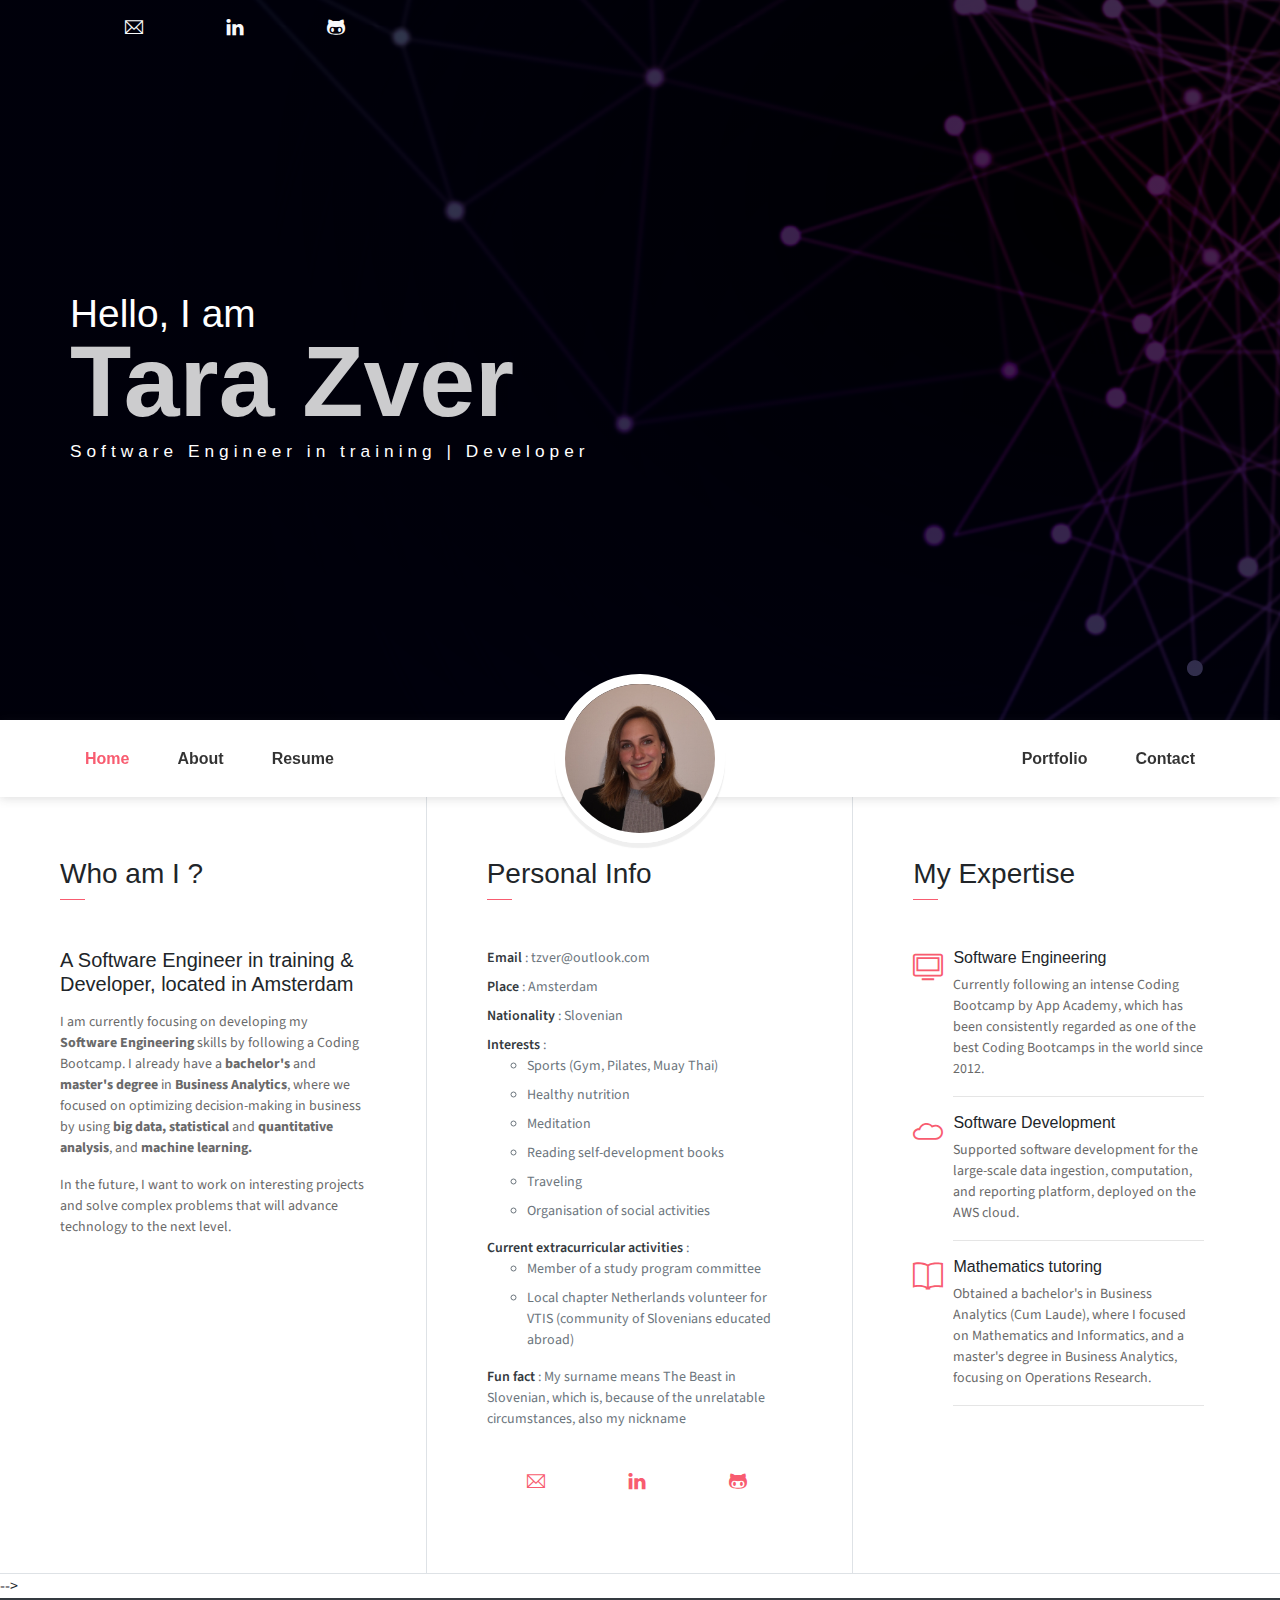
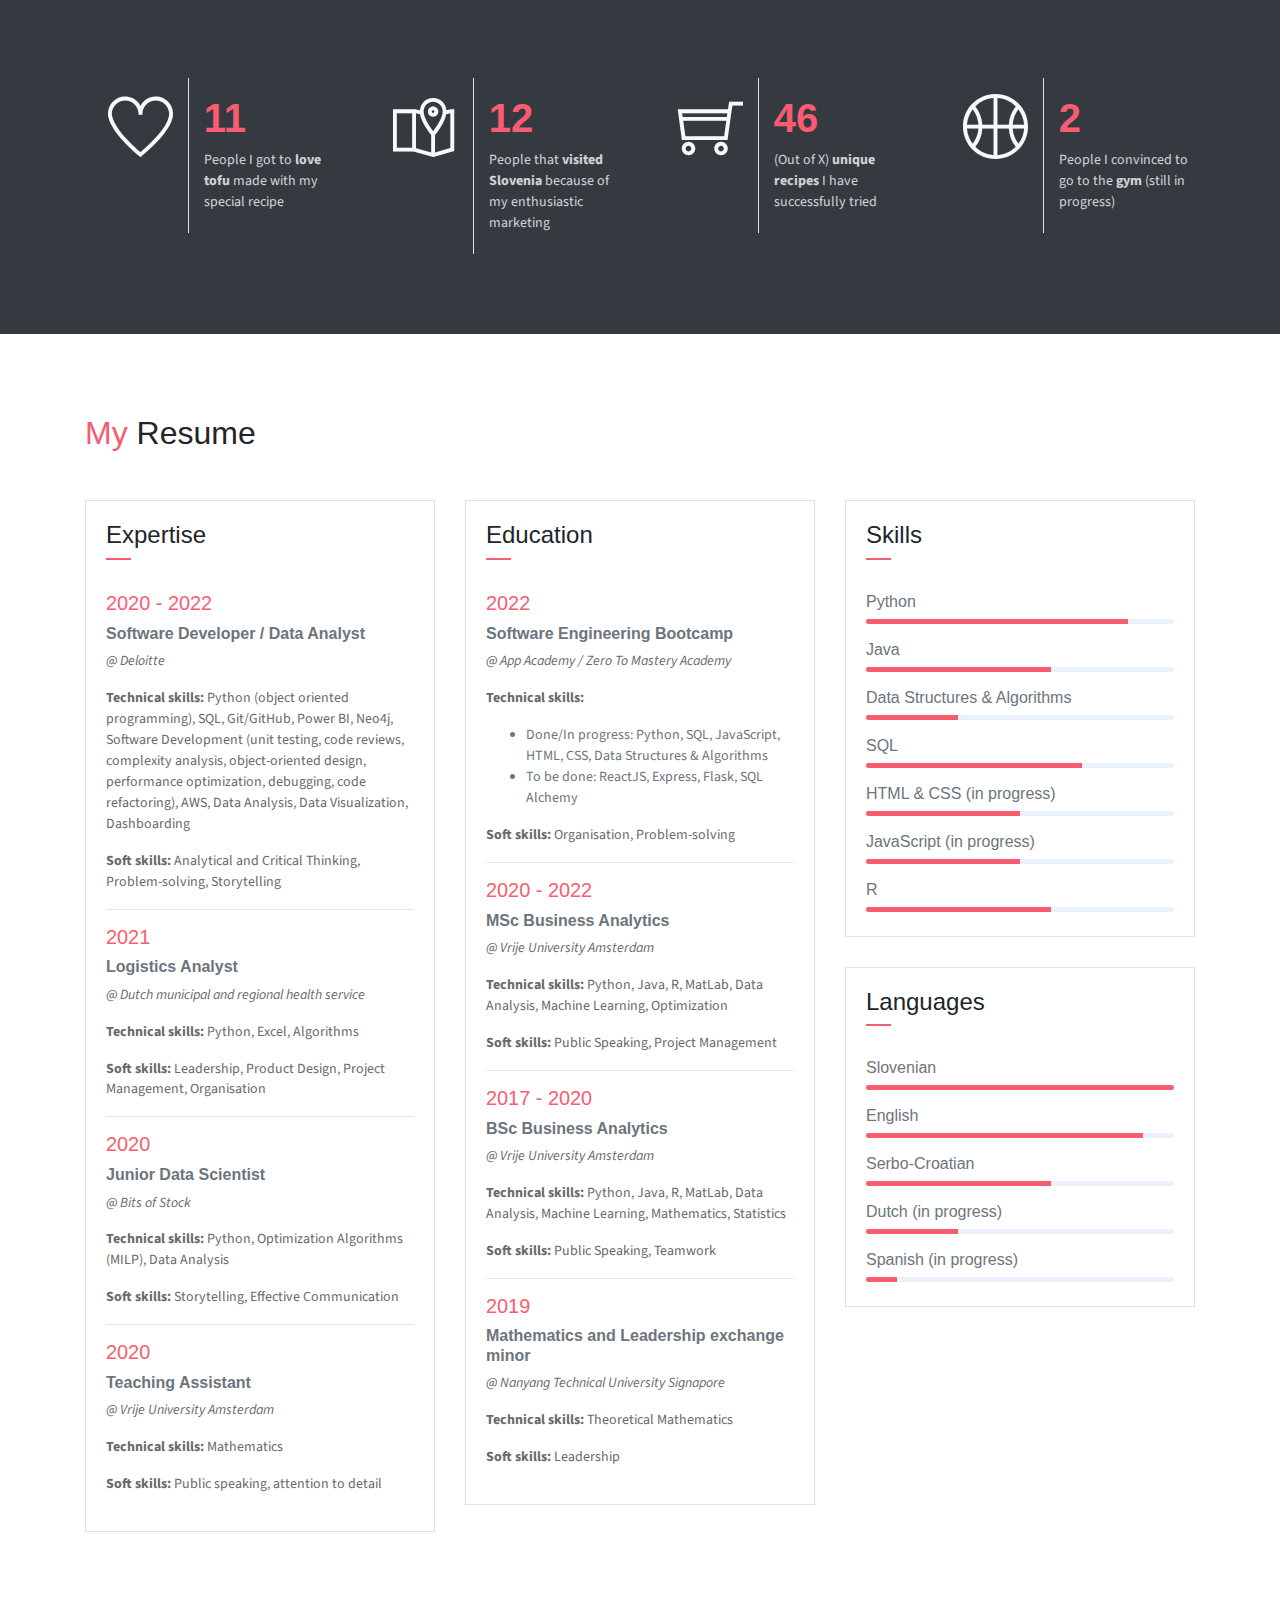
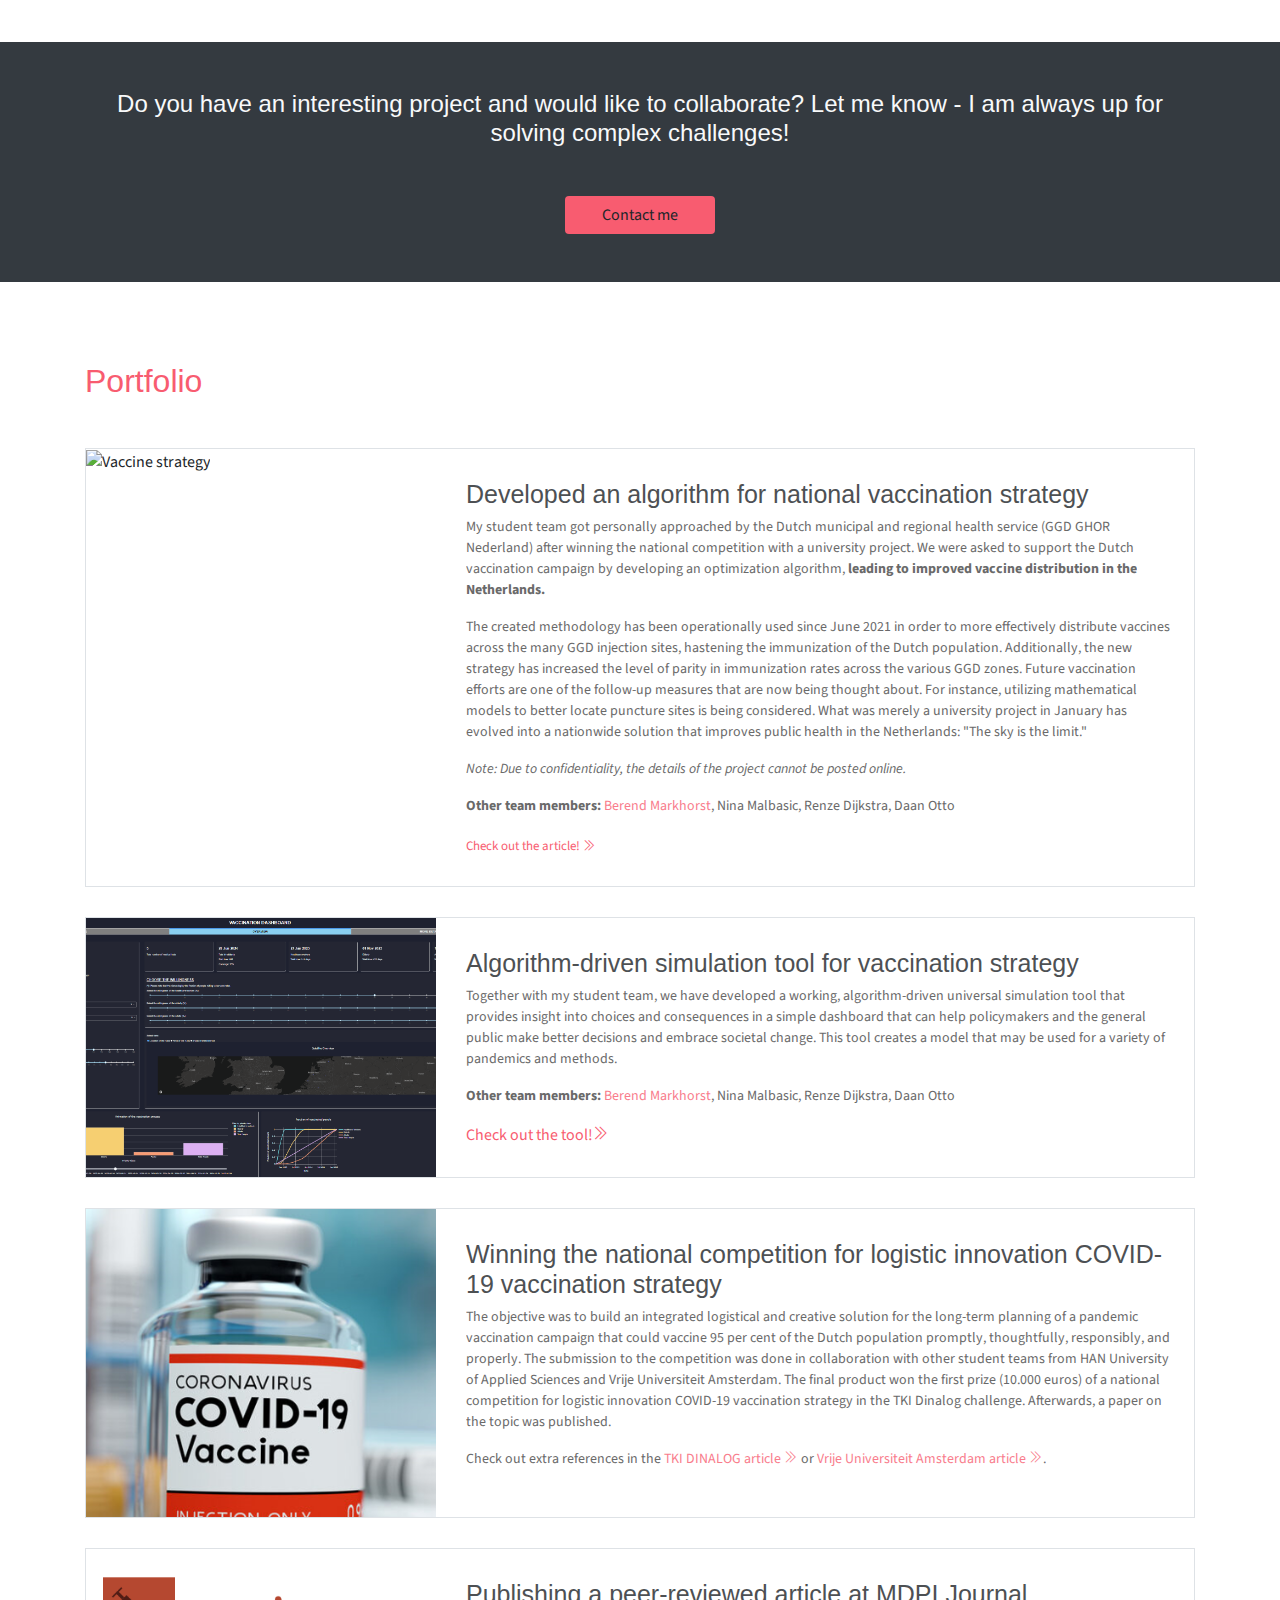
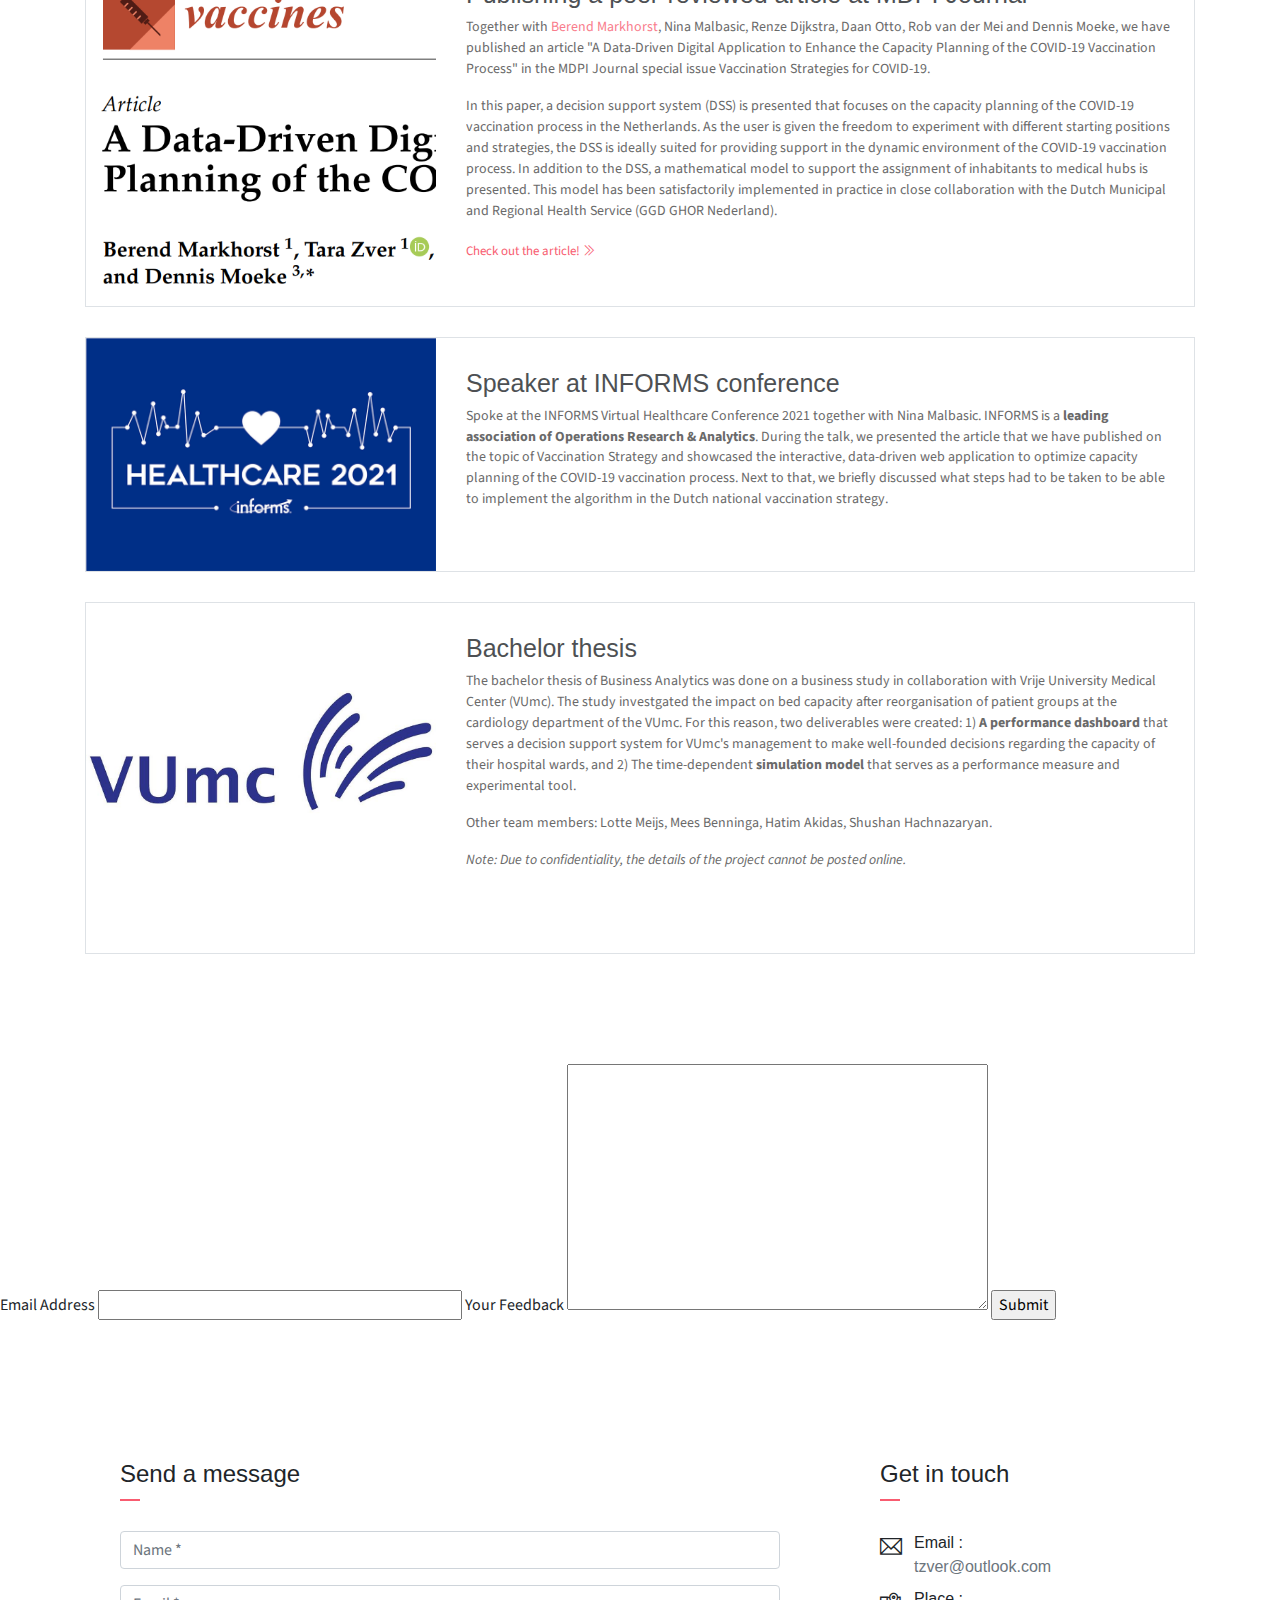
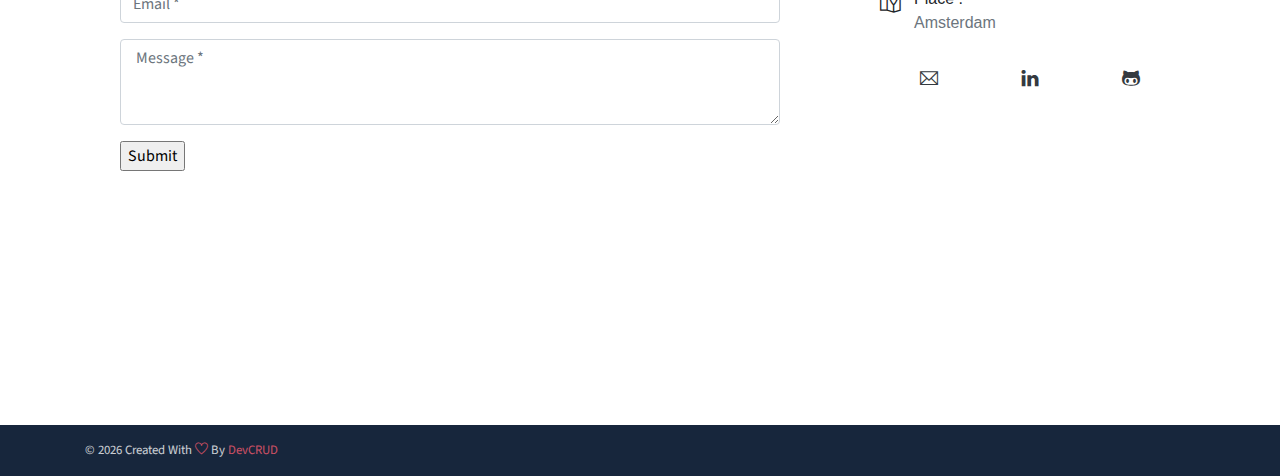
==== commit 00287eeb: "PHP" ====
--- a/index.html
+++ b/index.html
@@ -213,7 +213,7 @@
                         </div>
                         <div class="col-7 text-left py-3">
                             <h1 class="text-danger font-weight-bold font40">46</h1>
-                            <p class="text-light mb-1">(out of X) <b>unique recipes</b> I have successfully tried</p>
+                            <p class="text-light mb-1">(Out of X) <b>unique recipes</b> I have successfully tried</p>
                         </div>
                     </div>
                 </div>
@@ -1053,7 +1053,17 @@
         </div>
     </section>
 
-
+    <form action="/feedback_form.php" method="post">
+
+        <label>Email Address</label>
+        <input type="text" name="email_address" size="40">
+
+        <label>Your Feedback</label>
+        <textarea name="feedback" cols="50" rows="10"></textarea>
+
+        <input type="submit" name="send" value="Submit">
+
+    </form>
     <!-- <form method="post" name="myemailform" action="subscriberform.php">
 
         Enter Name: <input type="text" name="name">
@@ -1072,7 +1082,7 @@
                 <div class="col-lg-8">
                     <div class="contact-form-card">
                         <h4 class="contact-title">Send a message</h4>
-                        <form method="post" name="myemailform" action="subscriberform.php">
+                        <form action="subscriberform.php" method="post" name="myemailform">
                             <div class="form-group">
                                 <input class="form-control" type="text" name="name" placeholder="Name *" required>
                             </div>
@@ -1084,8 +1094,9 @@
                                     required></textarea>
                             </div>
                             <div class="form-group ">
-                                <button type="submit" value="Send Form" class="form-control btn btn-primary">Send
-                                    Message</button>
+                                <input type="submit" name="send" value="Submit">
+                                <!-- <button type="submit" value="Send Form" class="form-control btn btn-primary">Send
+                                    Message</button> -->
                             </div>
                         </form>
                     </div>
--- a/assets/css/johndoe.css
+++ b/assets/css/johndoe.css
@@ -12793,8 +12793,8 @@
   height: 100%;
   /* height: 80vh; */
   min-height: 600px;
-  background-image: -webkit-linear-gradient(bottom, rgba(0, 0, 0, 0.7), rgba(0, 0, 0, 0.7)), url(../imgs/bg.jpg);
-  background-image: linear-gradient(to top, rgba(0, 0, 0, 0.7), rgba(0, 0, 0, 0.7)), url(../imgs/bg.jpg);
+  background-image: -webkit-linear-gradient(bottom, rgba(0, 0, 0, 0.7), rgba(0, 0, 0, 0.7)), url(../imgs/intro-bg.png);
+  background-image: linear-gradient(to top, rgba(0, 0, 0, 0.7), rgba(0, 0, 0, 0.7)), url(../imgs/intro-bg.png);
   background-size: cover;
   background-position: center;
   background-repeat: no-repeat;
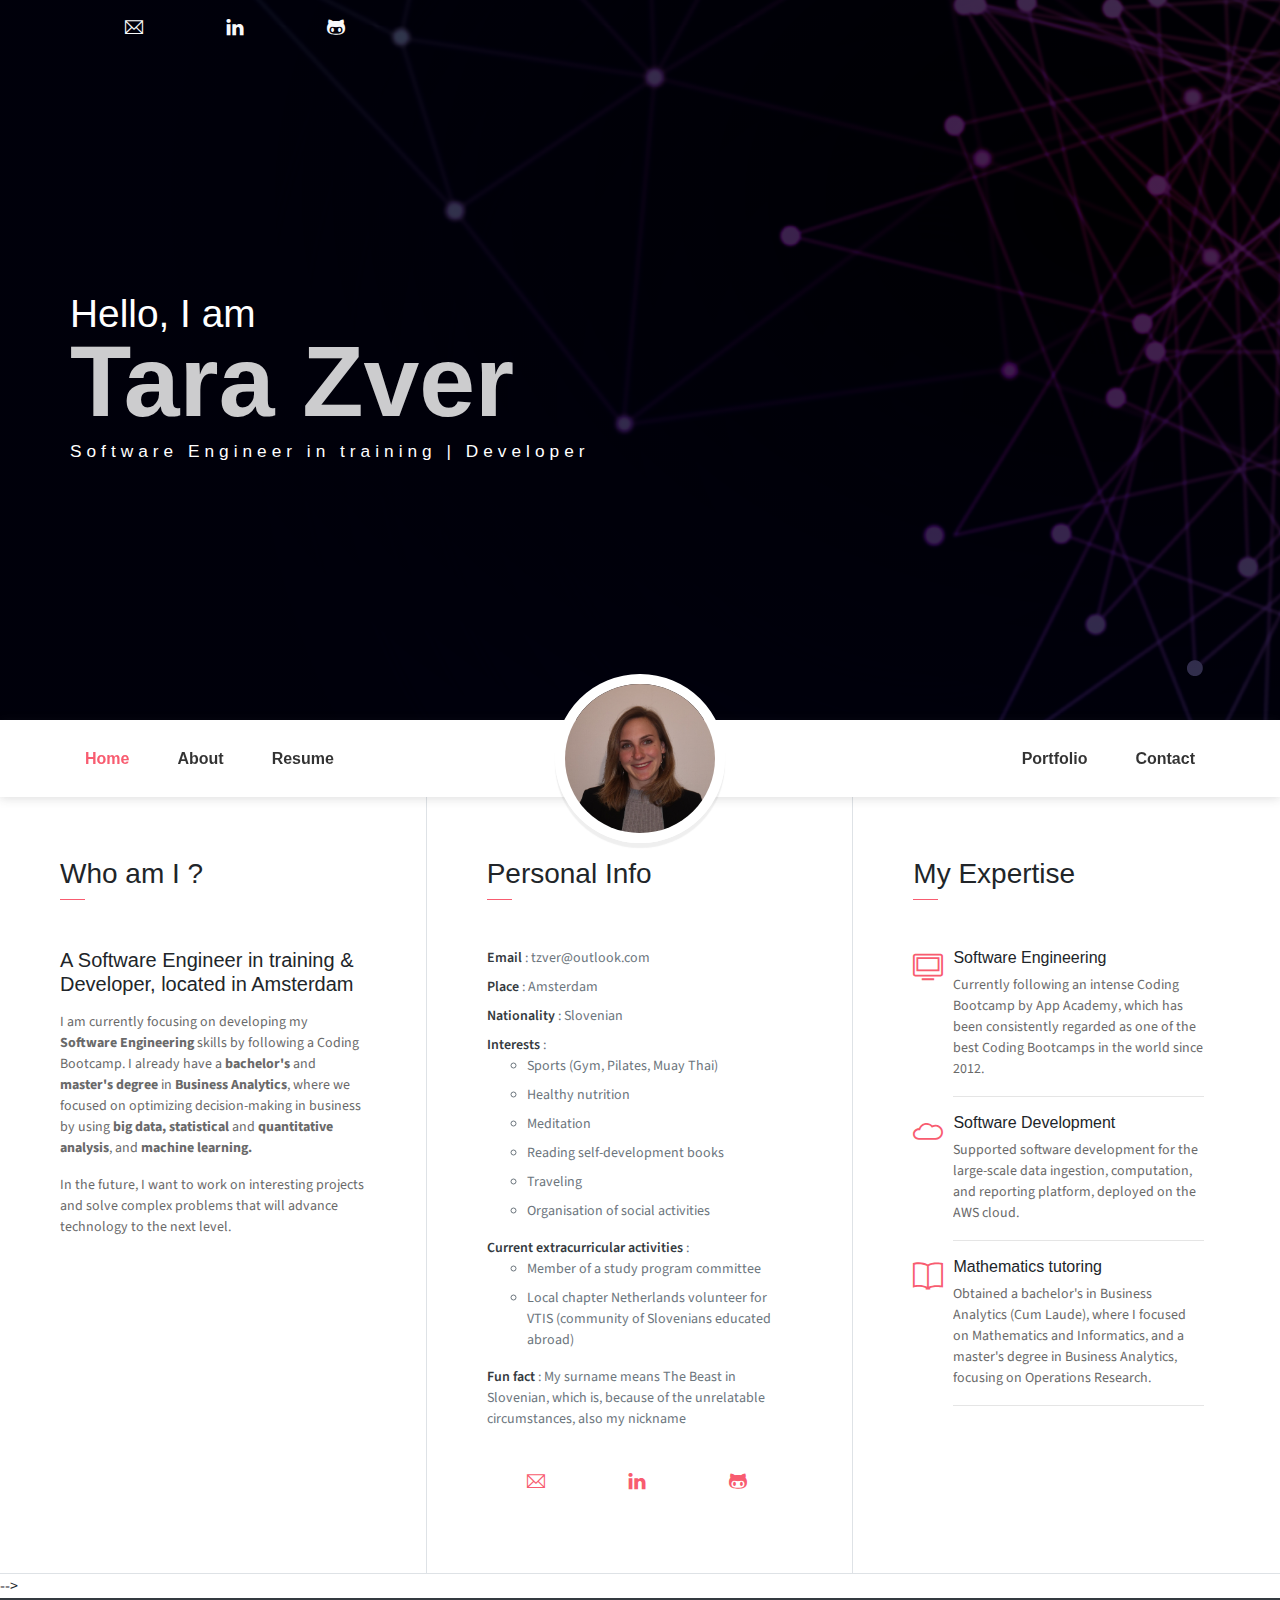
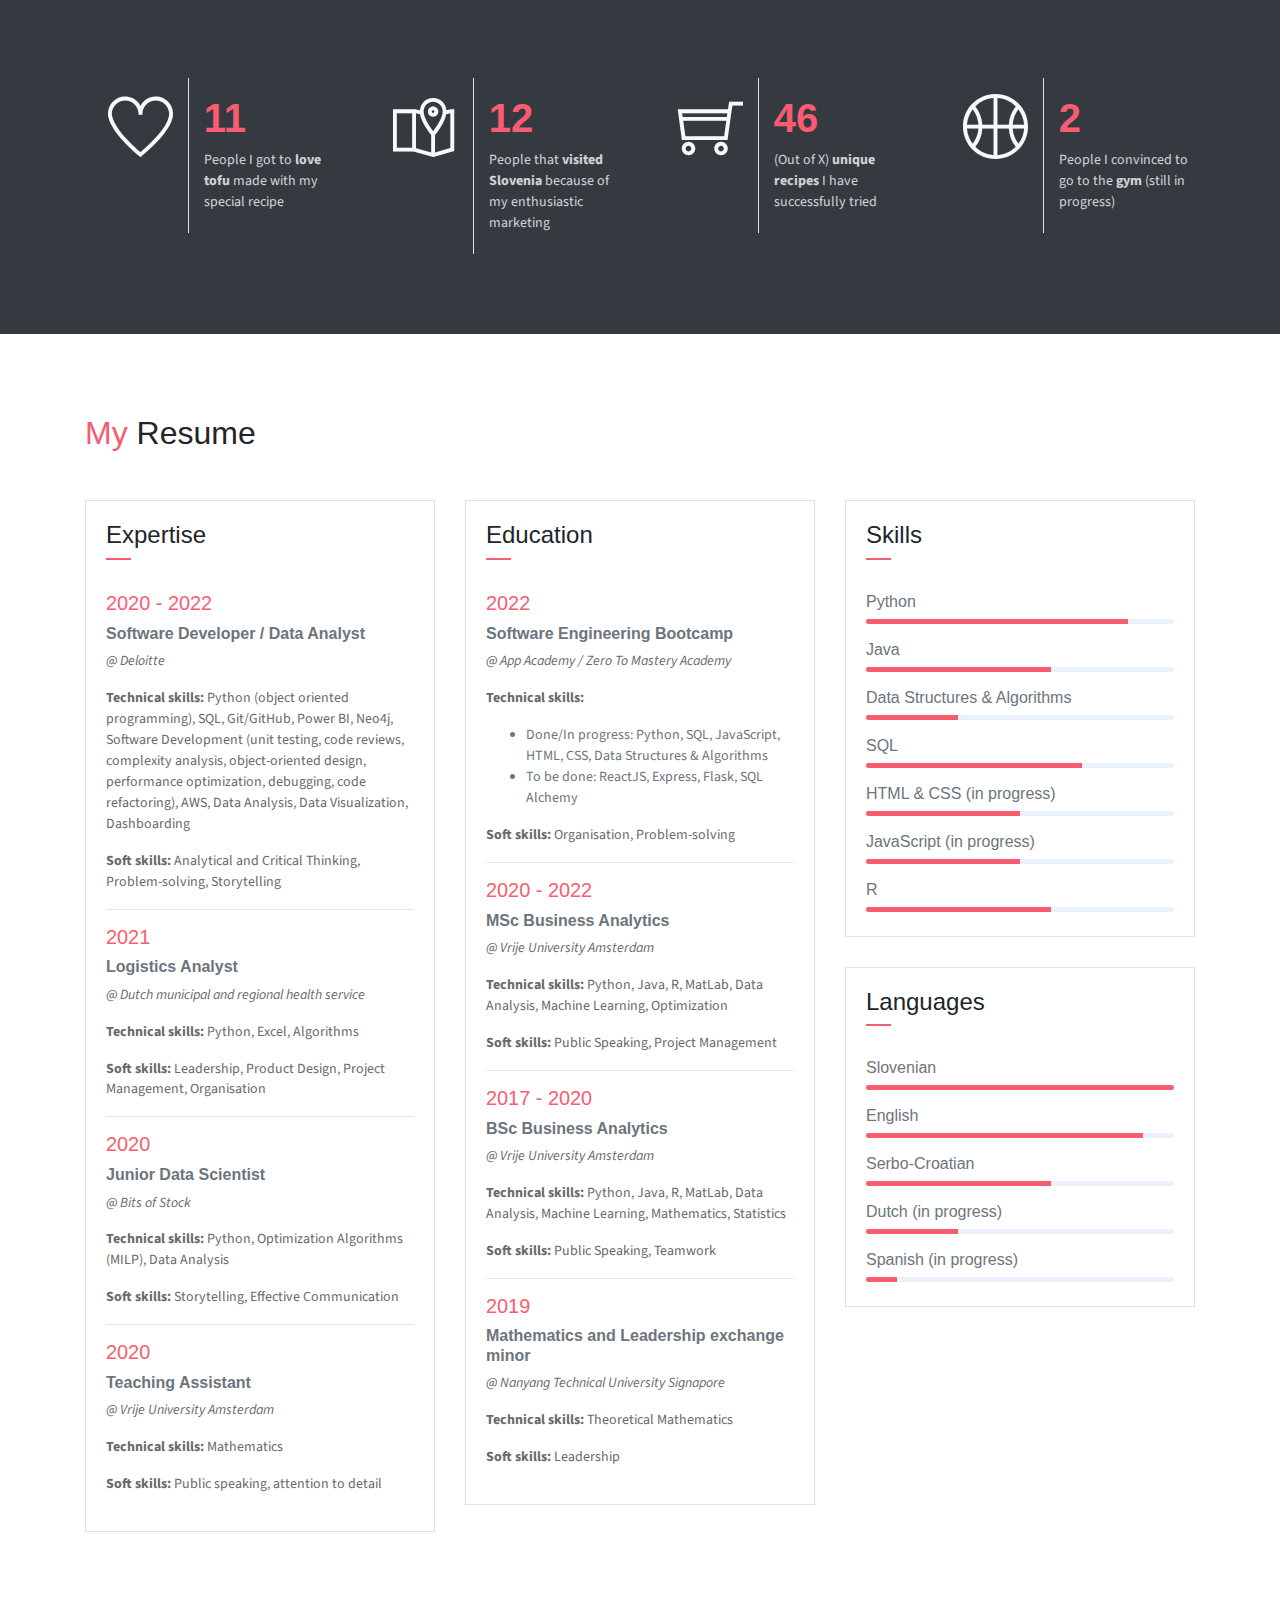
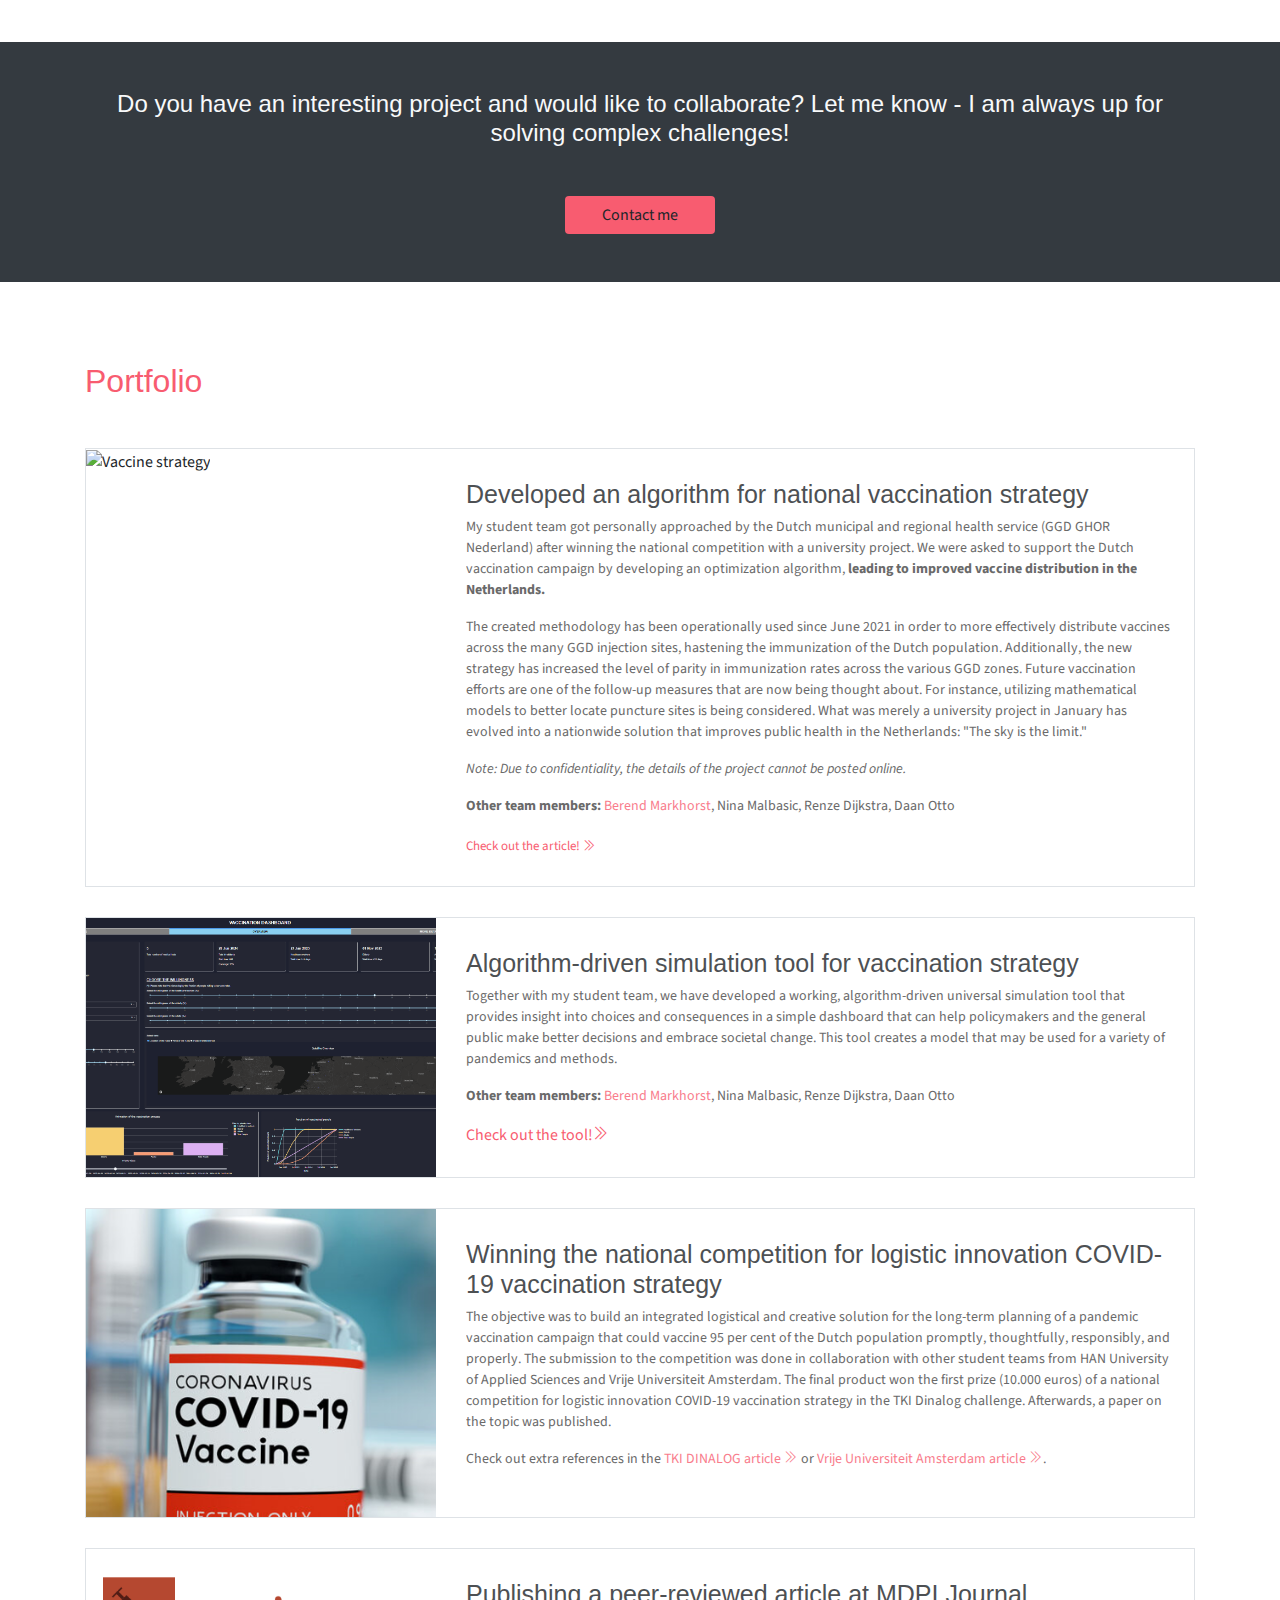
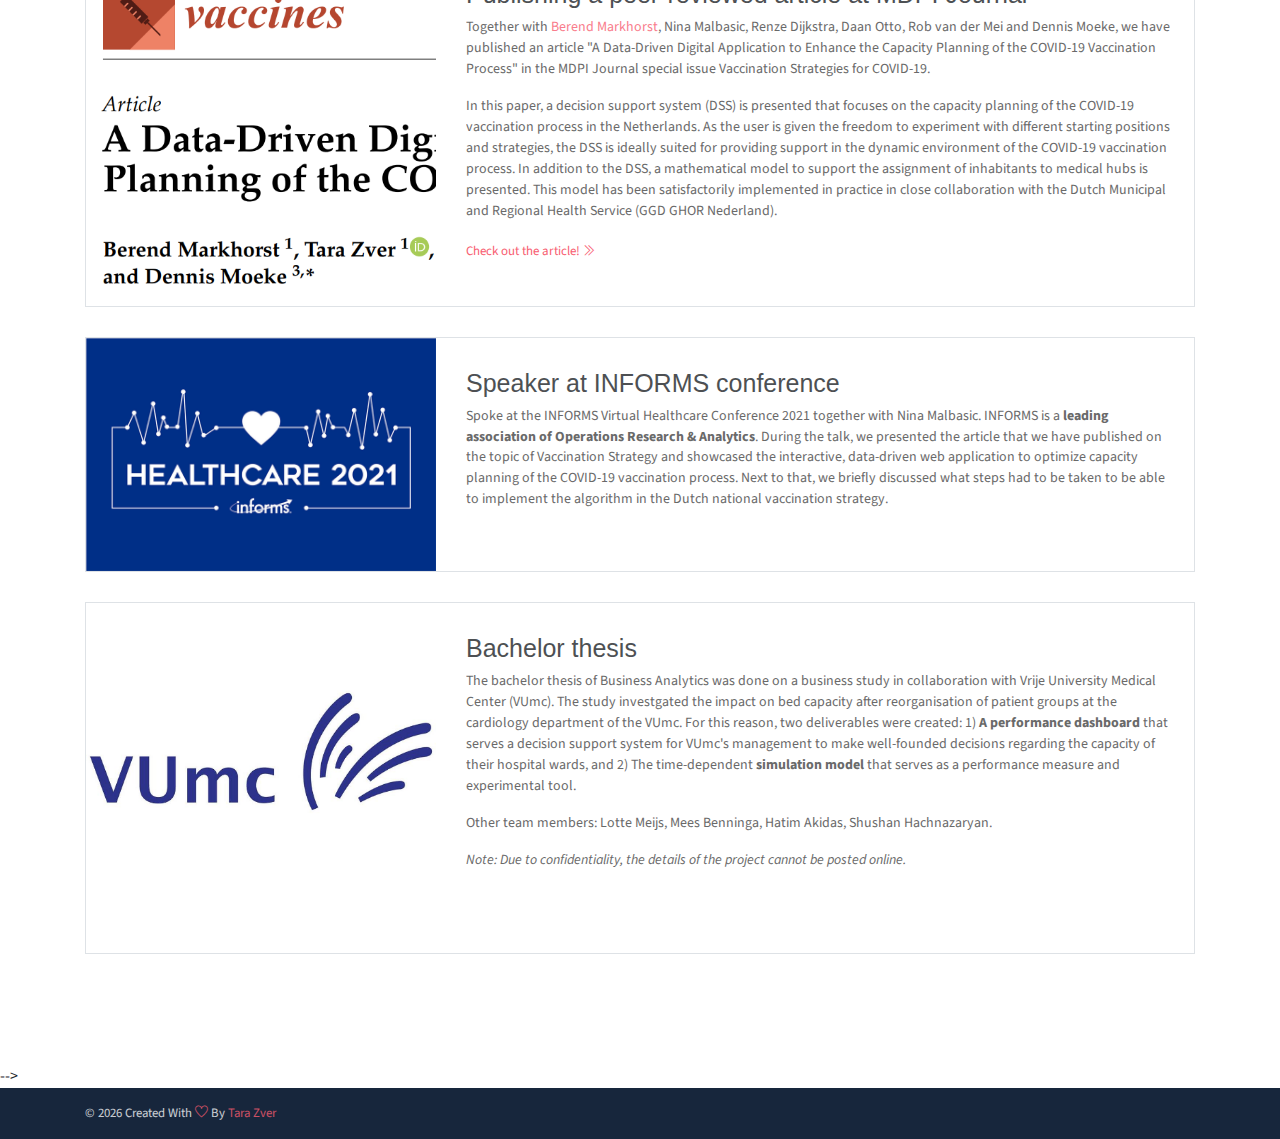
==== commit ae961675: "New changes with no email form (does not work on github pages)" ====
--- a/index.html
+++ b/index.html
@@ -1053,7 +1053,7 @@
         </div>
     </section>
 
-    <form action="/feedback_form.php" method="post">
+    <!-- <form action="/feedback_form.php" method="post">
 
         <label>Email Address</label>
         <input type="text" name="email_address" size="40">
@@ -1063,7 +1063,7 @@
 
         <input type="submit" name="send" value="Submit">
 
-    </form>
+    </form> -->
     <!-- <form method="post" name="myemailform" action="subscriberform.php">
 
         Enter Name: <input type="text" name="name">
@@ -1075,7 +1075,7 @@
         <input type="submit" value="Send Form">
     </form> -->
 
-    <div class="section contact" id="contact">
+    <!-- <div class="section contact" id="contact">
         <div id="map" class="map"></div>
         <div class="container">
             <div class="row">
@@ -1095,13 +1095,13 @@
                             </div>
                             <div class="form-group ">
                                 <input type="submit" name="send" value="Submit">
-                                <!-- <button type="submit" value="Send Form" class="form-control btn btn-primary">Send
-                                    Message</button> -->
-                            </div>
-                        </form>
-                    </div>
-                </div>
-                <div class="col-lg-4">
+                                <button type="submit" value="Send Form" class="form-control btn btn-primary">Send
+                                    Message</button> 
+            </div>
+            </form>
+        </div>
+    </div>
+                <div class="col-lg-12">
                     <div class="contact-info-card">
                         <h4 class="contact-title">Get in touch</h4>
                         <!-- <div class="row mb-2">
@@ -1112,44 +1112,42 @@
                                 <h6 class="d-inline">Phone : <br> <span class="text-muted">+ (123) 456-789</span></h6>
                             </div>
                         </div> -->
-                        <div class="row mb-2">
-                            <div class="col-1 pt-1 mr-1">
-                                <i class="ti-email icon-md"></i>
-                            </div>
-                            <div class="col-10">
-                                <h6 class="d-inline">Email :<br> <span class="text-muted">tzver@outlook.com</span></h6>
-                            </div>
-                        </div>
-                        <div class="row mb-2">
-                            <div class="col-1 pt-1 mr-1">
-                                <i class="ti-map-alt icon-md"></i>
-                            </div>
-                            <div class="col-10">
-                                <h6 class="d-inline">Place :<br> <span class="text-muted">Amsterdam</span></h6>
-                            </div>
-                        </div>
-                        <ul class="social-icons pt-4">
-                            <li class="social-item"><a class="social-link text-dark" href="mailto:tara@outlook.com"
-                                    target="_blank"><i class="ti-email" aria-hidden="true"></i></a></li>
-                            <li class="social-item"><a class="social-link text-dark"
-                                    href="https://www.linkedin.com/in/tarazver/" target="_blank"><i class="ti-linkedin"
-                                        aria-hidden="true"></i></a></li>
-                            <li class="social-item"><a class="social-link text-dark" href="https://github.com/tzver"
-                                    target="_blank"><i class="ti-github" aria-hidden="true"></i></a></li>
-                        </ul>
-                    </div>
-                </div>
-            </div>
-
+    <!-- <div class="row mb-2">
+        <div class="col-1 pt-1 mr-1">
+            <i class="ti-email icon-md"></i>
+        </div>
+        <div class="col-10">
+            <h6 class="d-inline">Email :<br> <span class="text-muted">tzver@outlook.com</span></h6>
         </div>
     </div>
+    <div class="row mb-2">
+        <div class="col-1 pt-1 mr-1">
+            <i class="ti-map-alt icon-md"></i>
+        </div>
+        <div class="col-10">
+            <h6 class="d-inline">Place :<br> <span class="text-muted">Amsterdam</span></h6>
+        </div>
+    </div>
+    <ul class="social-icons pt-4">
+        <li class="social-item"><a class="social-link text-dark" href="mailto:tara@outlook.com" target="_blank"><i
+                    class="ti-email" aria-hidden="true"></i></a></li>
+        <li class="social-item"><a class="social-link text-dark" href="https://www.linkedin.com/in/tarazver/"
+                target="_blank"><i class="ti-linkedin" aria-hidden="true"></i></a></li>
+        <li class="social-item"><a class="social-link text-dark" href="https://github.com/tzver" target="_blank"><i
+                    class="ti-github" aria-hidden="true"></i></a></li>
+    </ul>
+    </div>
+    </div>
+    </div> -->
+
+    </div>
+    </div> -->
     <footer class="footer py-3">
         <div class="container">
             <p class="small mb-0 text-light">
                 &copy;
                 <script>document.write(new Date().getFullYear())</script> Created With <i
-                    class="ti-heart text-danger"></i> By <a href="http://devcrud.com" target="_blank"><span
-                        class="text-danger" title="Bootstrap 4 Themes and Dashboards">DevCRUD</span></a>
+                    class="ti-heart text-danger"></i> By <span class="text-danger">Tara Zver</span>
             </p>
         </div>
     </footer>
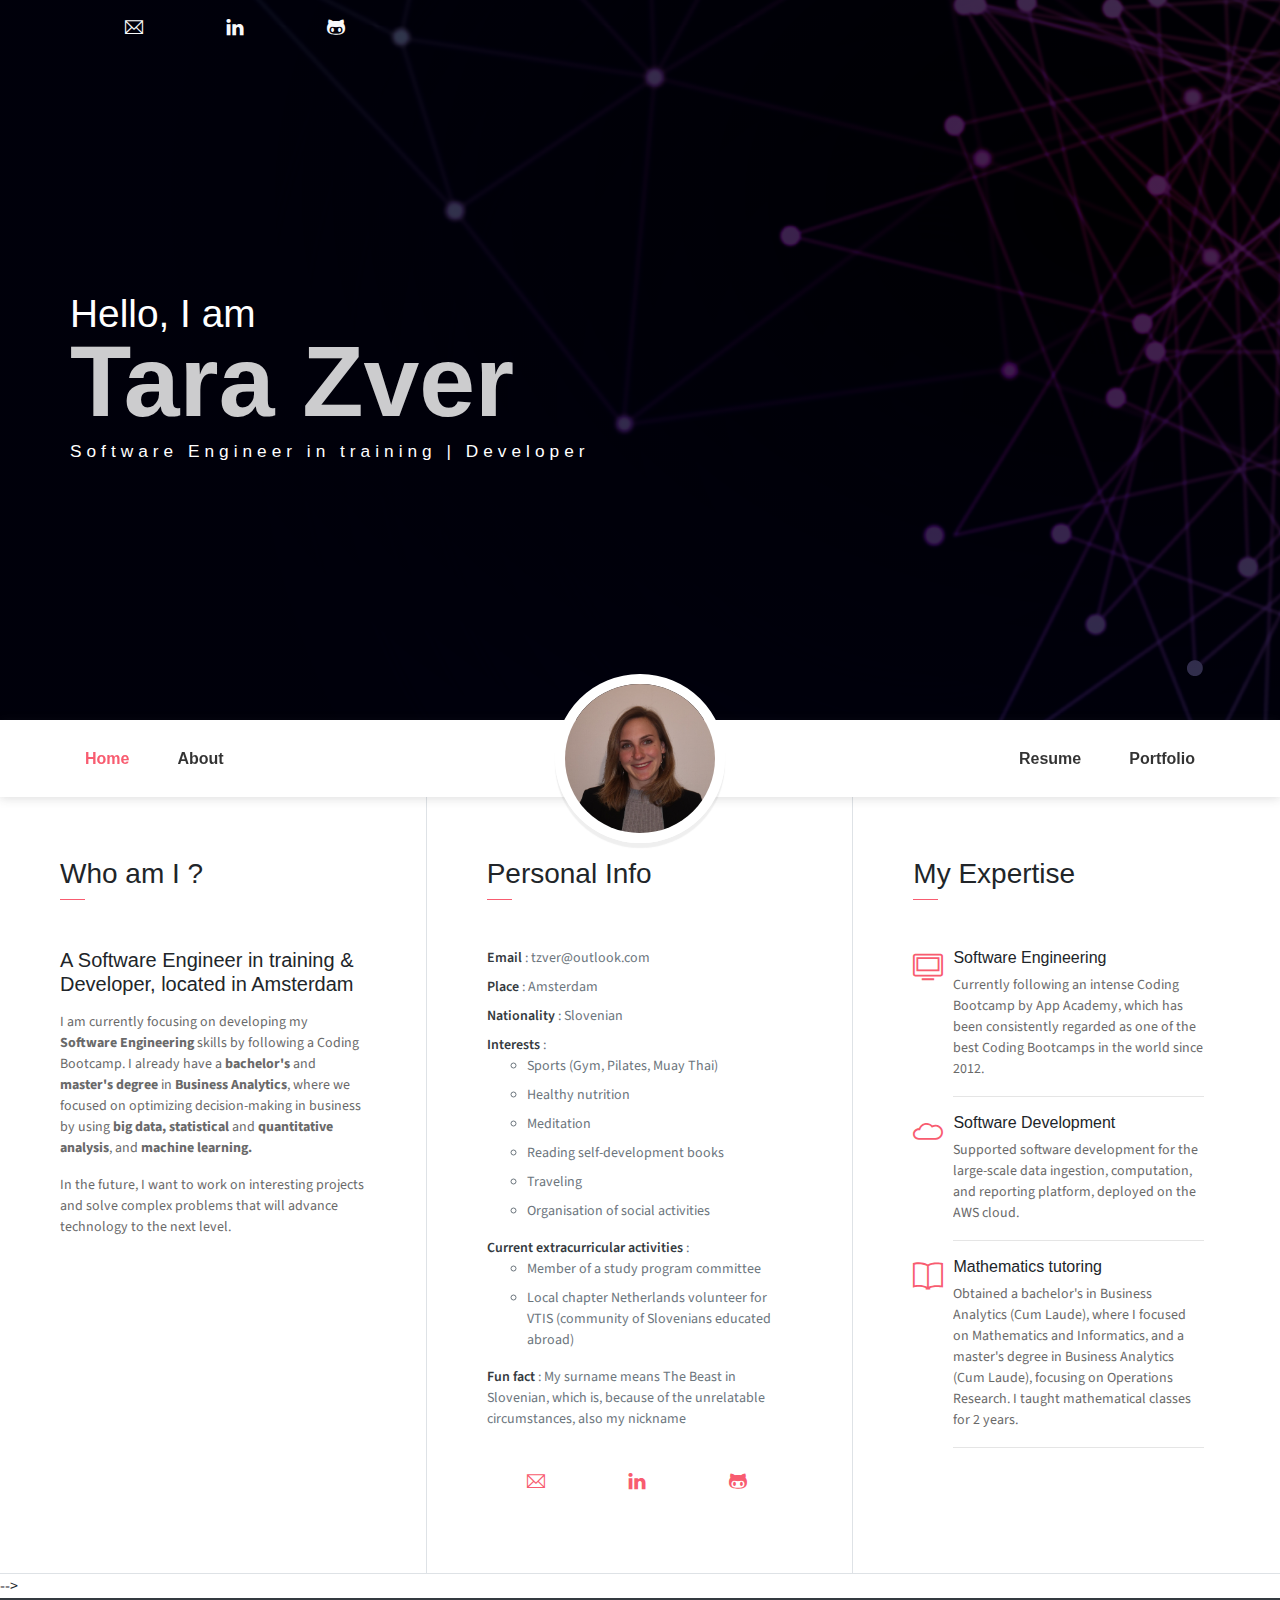
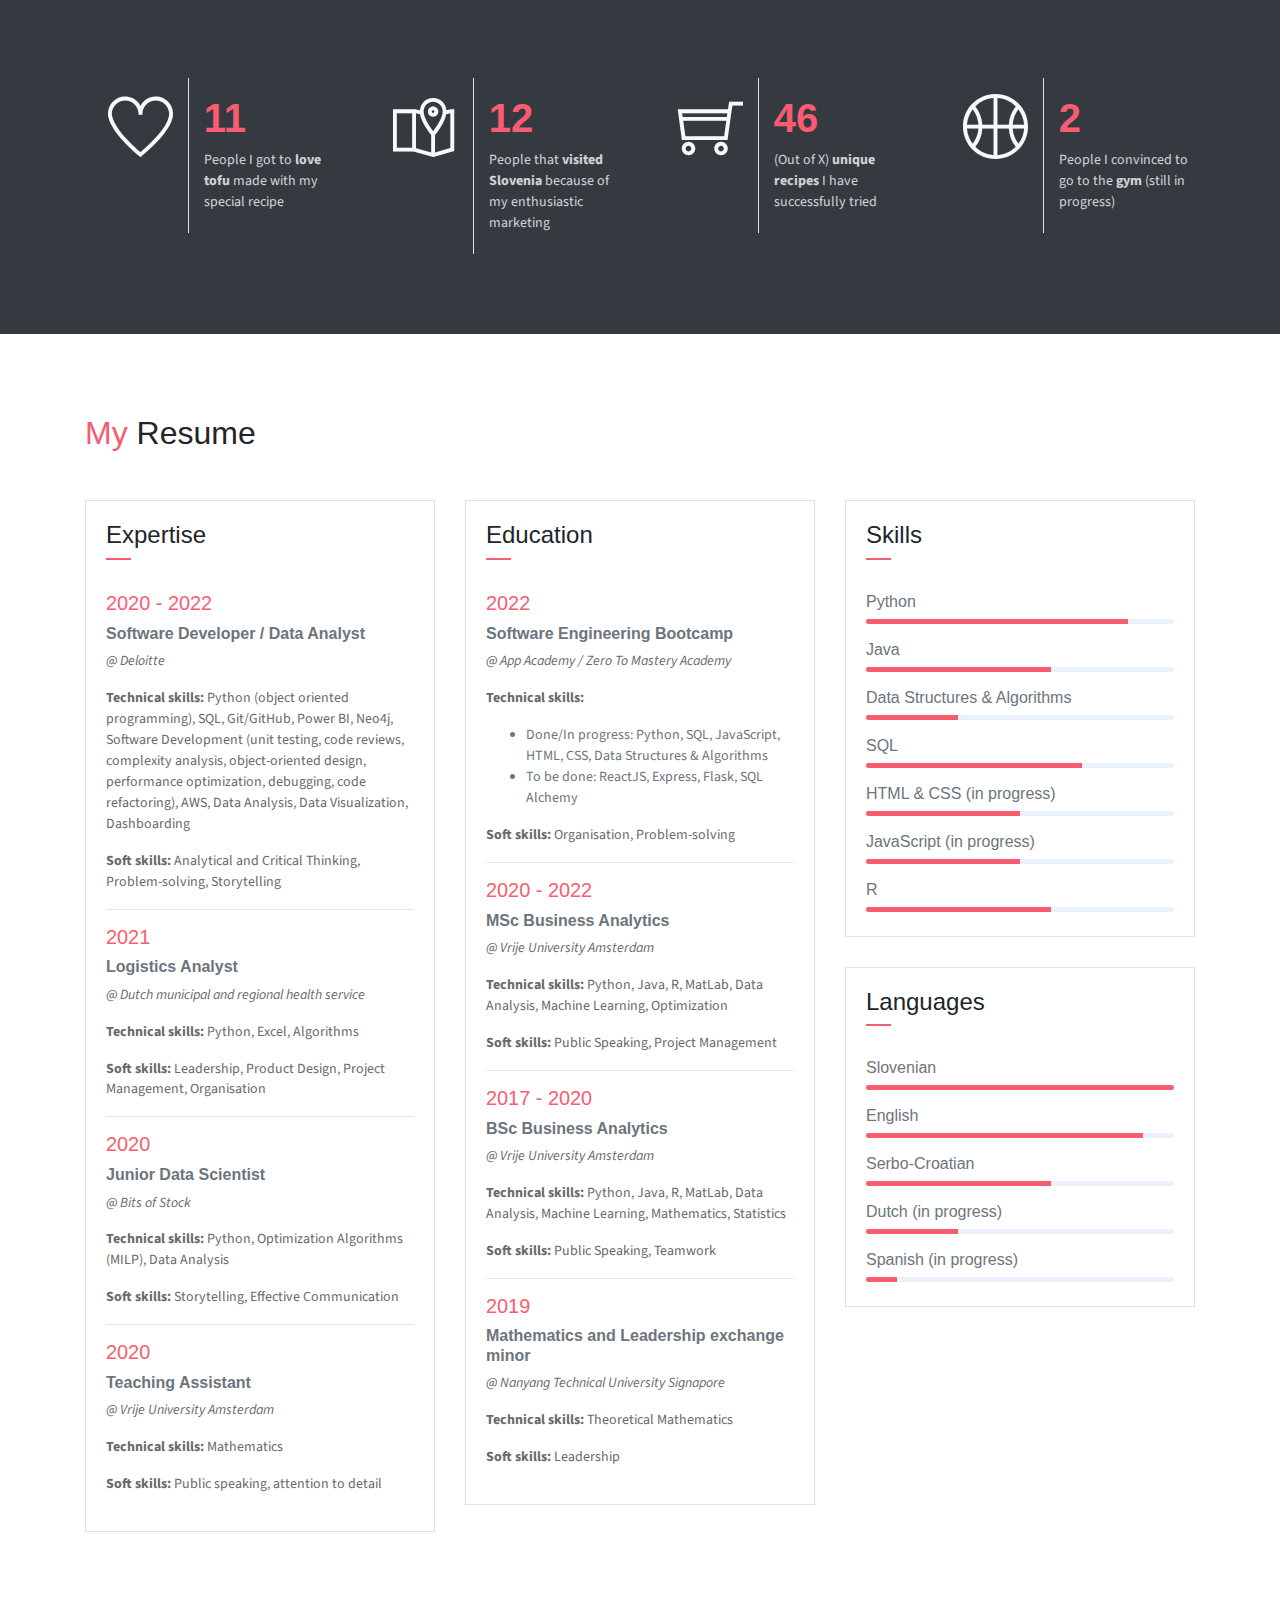
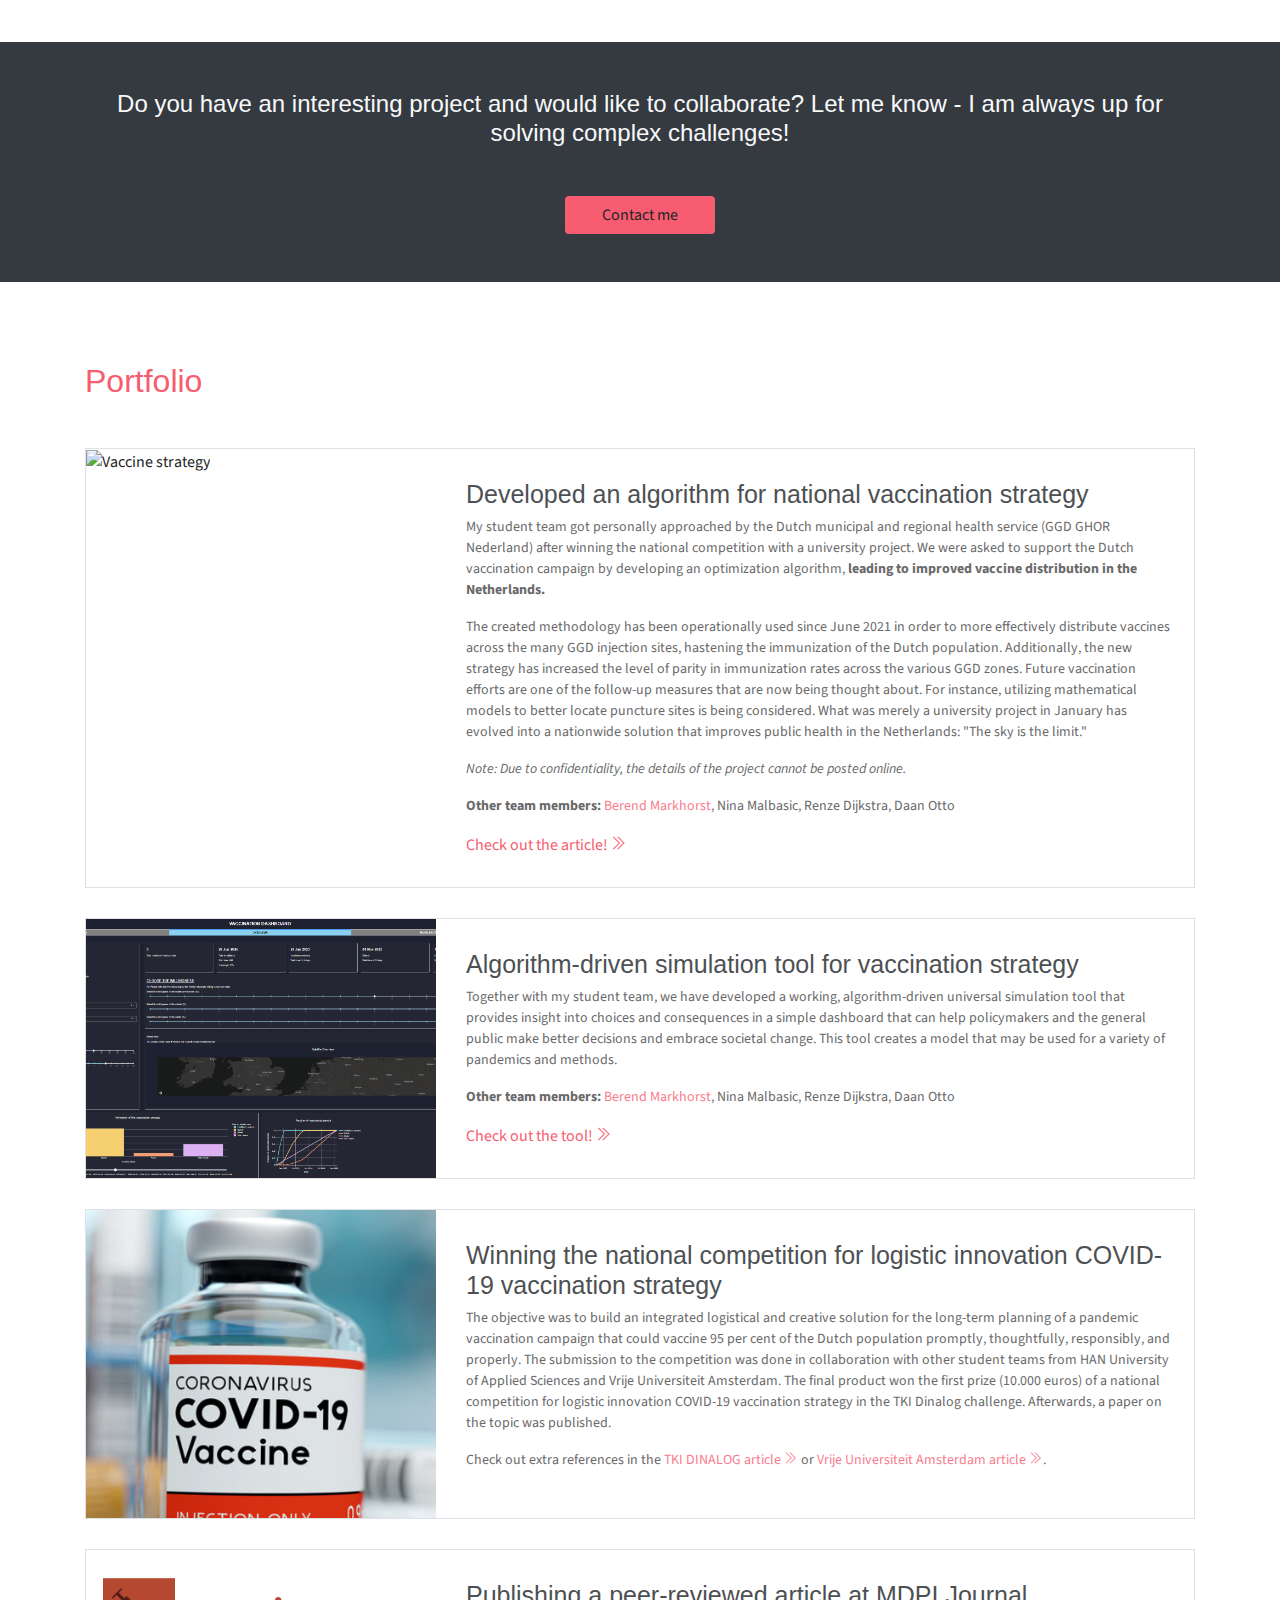
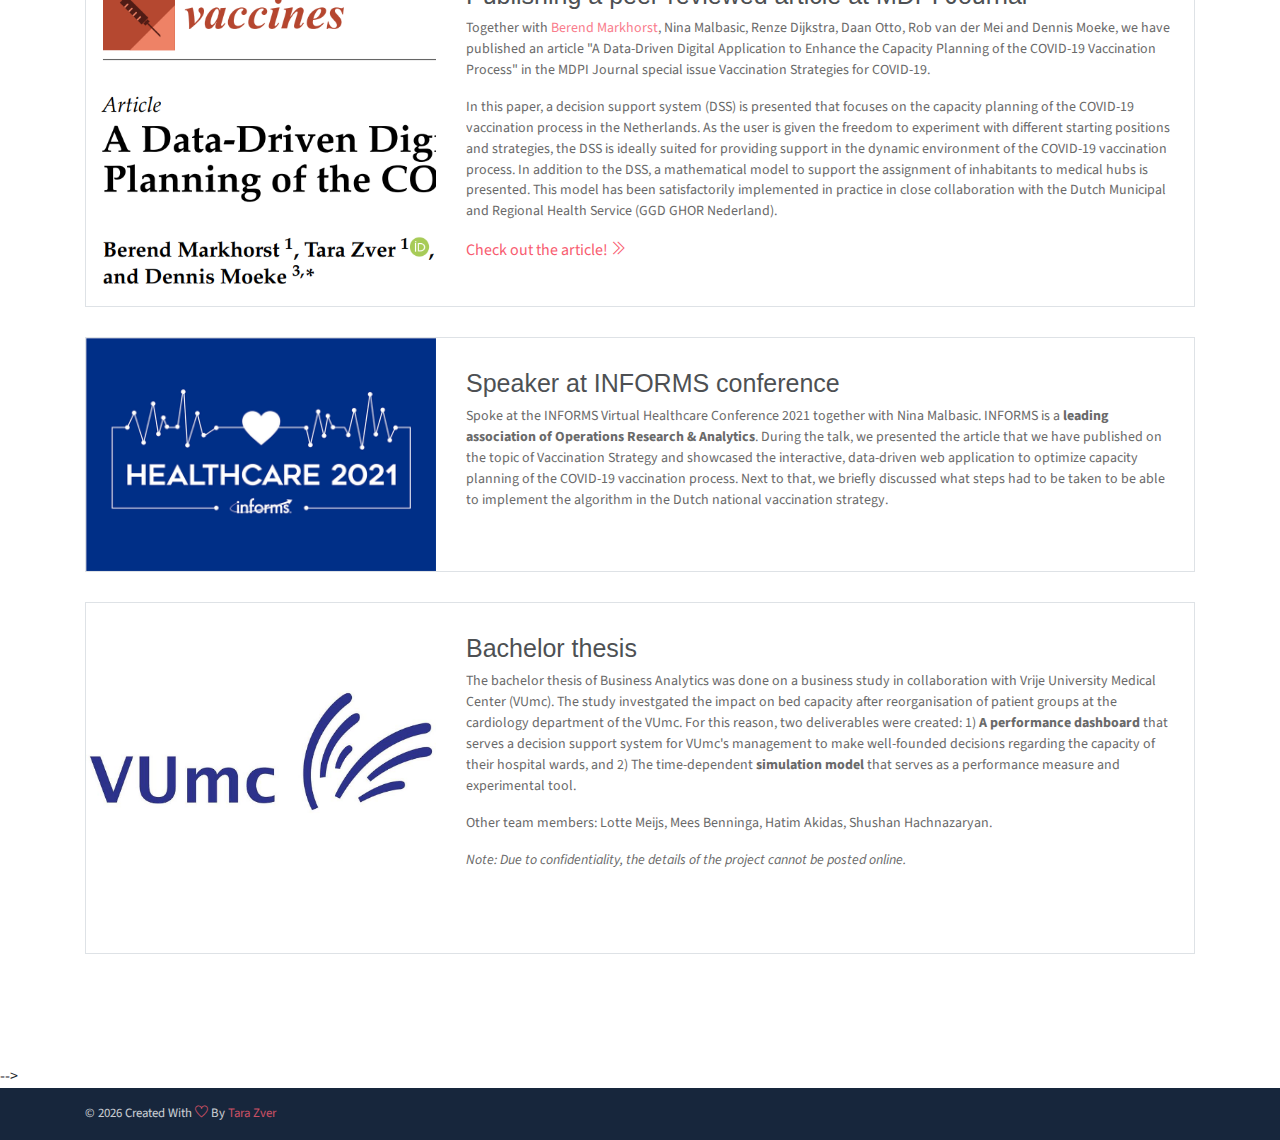
==== commit cba593d2: "New changes with no email form (does not work on github pages)" ====
--- a/index.html
+++ b/index.html
@@ -25,7 +25,7 @@
     <header class="header">
         <div class="container">
             <ul class="social-icons pt-3">
-                <li class="social-item"><a class="social-link text-light" href="mailto:tara@outlook.com"
+                <li class="social-item"><a class="social-link text-light" href="mailto:tzver@outlook.com"
                         target="_blank"><i class="ti-email" aria-hidden="true"></i></a></li>
                 <li class="social-item"><a class="social-link text-light" href="https://www.linkedin.com/in/tarazver/"
                         target="_blank"><i class="ti-linkedin" aria-hidden="true"></i></a></li>
@@ -55,9 +55,7 @@
                     <li class="nav-item">
                         <a href="#about" class="nav-link">About</a>
                     </li>
-                    <li class="nav-item">
-                        <a href="#resume" class="nav-link">Resume</a>
-                    </li>
+
                 </ul>
                 <ul class="navbar-nav brand">
                     <img src="assets/imgs/avatar.jpg" alt="" class="brand-img">
@@ -71,11 +69,14 @@
                         <a href="#portfolio" class="nav-link">Portfolio</a>
                     </li> -->
                     <li class="nav-item">
+                        <a href="#resume" class="nav-link">Resume</a>
+                    </li>
+                    <li class="nav-item">
                         <a href="#portfolio" class="nav-link">Portfolio</a>
                     </li>
-                    <li class="nav-item last-item">
+                    <!-- <li class="nav-item last-item">
                         <a href="#contact" class="nav-link">Contact</a>
-                    </li>
+                    </li> -->
                 </ul>
             </div>
         </div>
@@ -132,7 +133,7 @@
                     </li>
                 </ul>
                 <ul class="social-icons pt-3">
-                    <li class="social-item"><a class="social-link" href="mailto:tara@outlook.com" target="_blank"><i
+                    <li class="social-item"><a class="social-link" href="mailto:tzver@outlook.com" target="_blank"><i
                                 class="ti-email" aria-hidden="true"></i></a></li>
                     <li class="social-item"><a class="social-link" href="https://www.linkedin.com/in/tarazver/"
                             target="_blank"><i class="ti-linkedin" aria-hidden="true"></i></a></li>
@@ -168,8 +169,9 @@
                     <div class="col-10 ml-auto mr-3">
                         <h6>Mathematics tutoring</h6>
                         <p class="subtitle">Obtained a bachelor's in Business Analytics (Cum Laude), where I focused on
-                            Mathematics and Informatics, and a master's degree in Business Analytics, focusing on
-                            Operations Research.
+                            Mathematics and Informatics, and a master's degree in Business Analytics (Cum Laude),
+                            focusing on
+                            Operations Research. I taught mathematical classes for 2 years.
                         </p>
                         <hr>
                     </div>
@@ -812,7 +814,7 @@
         <div class="container text-center">
             <h4 class="text-light mb-5 font-weight-normal">Do you have an interesting project and would like to
                 collaborate? Let me know - I am always up for solving complex challenges!</h4>
-            <a href="#contact" class="btn bg-primary w-lg">Contact
+            <a href="mailto:tzver@outlook.com" class="btn bg-primary w-lg">Contact
                 me</a>
         </div>
     </section>
@@ -857,7 +859,7 @@
                                 Markhorst</a>,
                             Nina Malbasic, Renze Dijkstra, Daan Otto</p>
                         <a href="https://www.dinalog.nl/wiskunde-studenten-leveren-een-bijdrage-aan-het-verbeteren-van-covid-19-vaccinatieplanning/"
-                            target="_blank" class="read-more">Check out
+                            target="_blank">Check out
                             the article! <i class="ti-angle-double-right"></i></a>
 
                     </div>
@@ -884,9 +886,9 @@
                         <p><b>Other team members:</b> <a href="https://beerthies.github.io/" , target="_blank">Berend
                                 Markhorst</a>,
                             Nina Malbasic, Renze Dijkstra, Daan Otto</p>
-
-                        <a href="https://project-obp.herokuapp.com/" target="_blank">Check out the tool!<i
-                                class="ti-angle-double-right"></i></a>
+                        <a href="https://project-obp.herokuapp.com/" target="_blank">Check out
+                            the tool! <i class="ti-angle-double-right"></i></a>
+
                     </div>
                 </div><!-- end of blog wrapper -->
 
@@ -980,7 +982,7 @@
 
                         </p>
 
-                        <a href="https://www.mdpi.com/2076-393X/9/10/1181" target="_blank" class="read-more">Check out
+                        <a href="https://www.mdpi.com/2076-393X/9/10/1181" target="_blank">Check out
                             the article! <i class="ti-angle-double-right"></i></a>
                     </div>
                 </div><!-- end of blog wrapper -->
@@ -1129,7 +1131,7 @@
         </div>
     </div>
     <ul class="social-icons pt-4">
-        <li class="social-item"><a class="social-link text-dark" href="mailto:tara@outlook.com" target="_blank"><i
+        <li class="social-item"><a class="social-link text-dark" href="mailto:tzver@outlook.com" target="_blank"><i
                     class="ti-email" aria-hidden="true"></i></a></li>
         <li class="social-item"><a class="social-link text-dark" href="https://www.linkedin.com/in/tarazver/"
                 target="_blank"><i class="ti-linkedin" aria-hidden="true"></i></a></li>
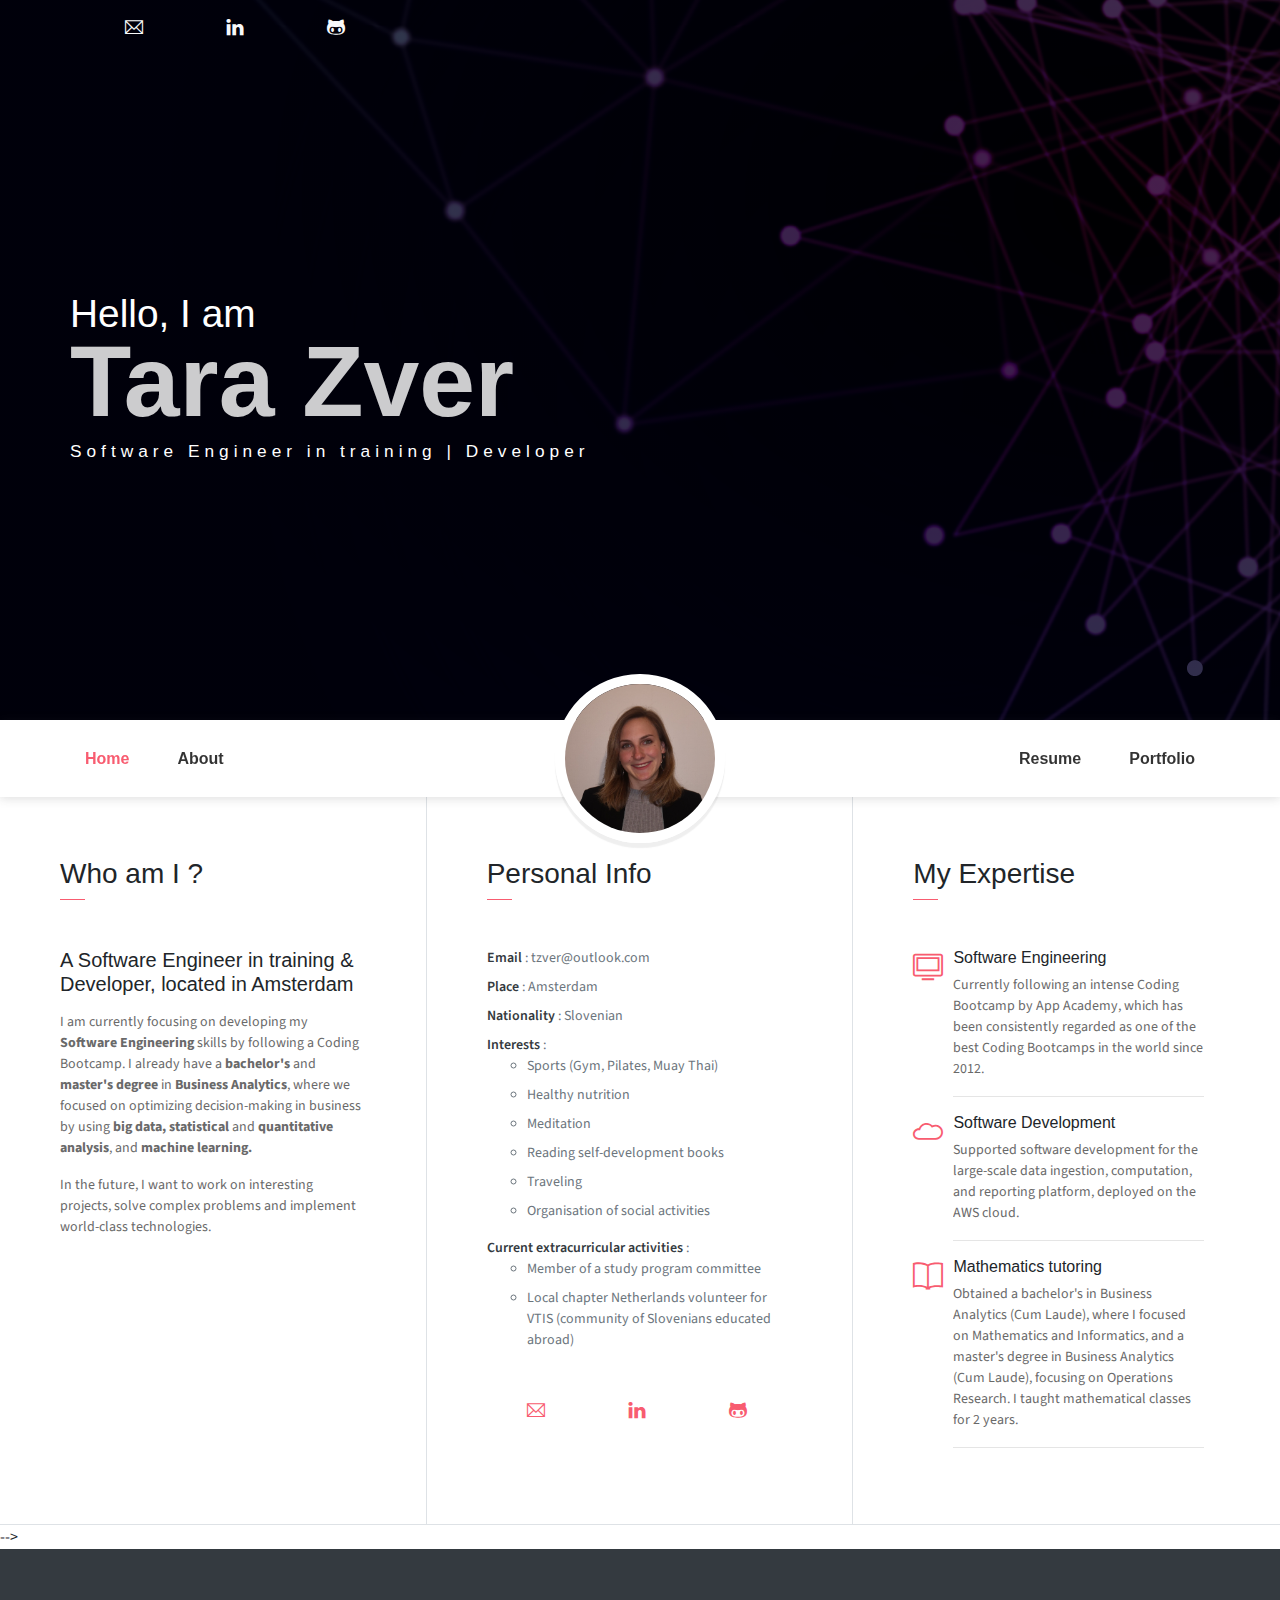
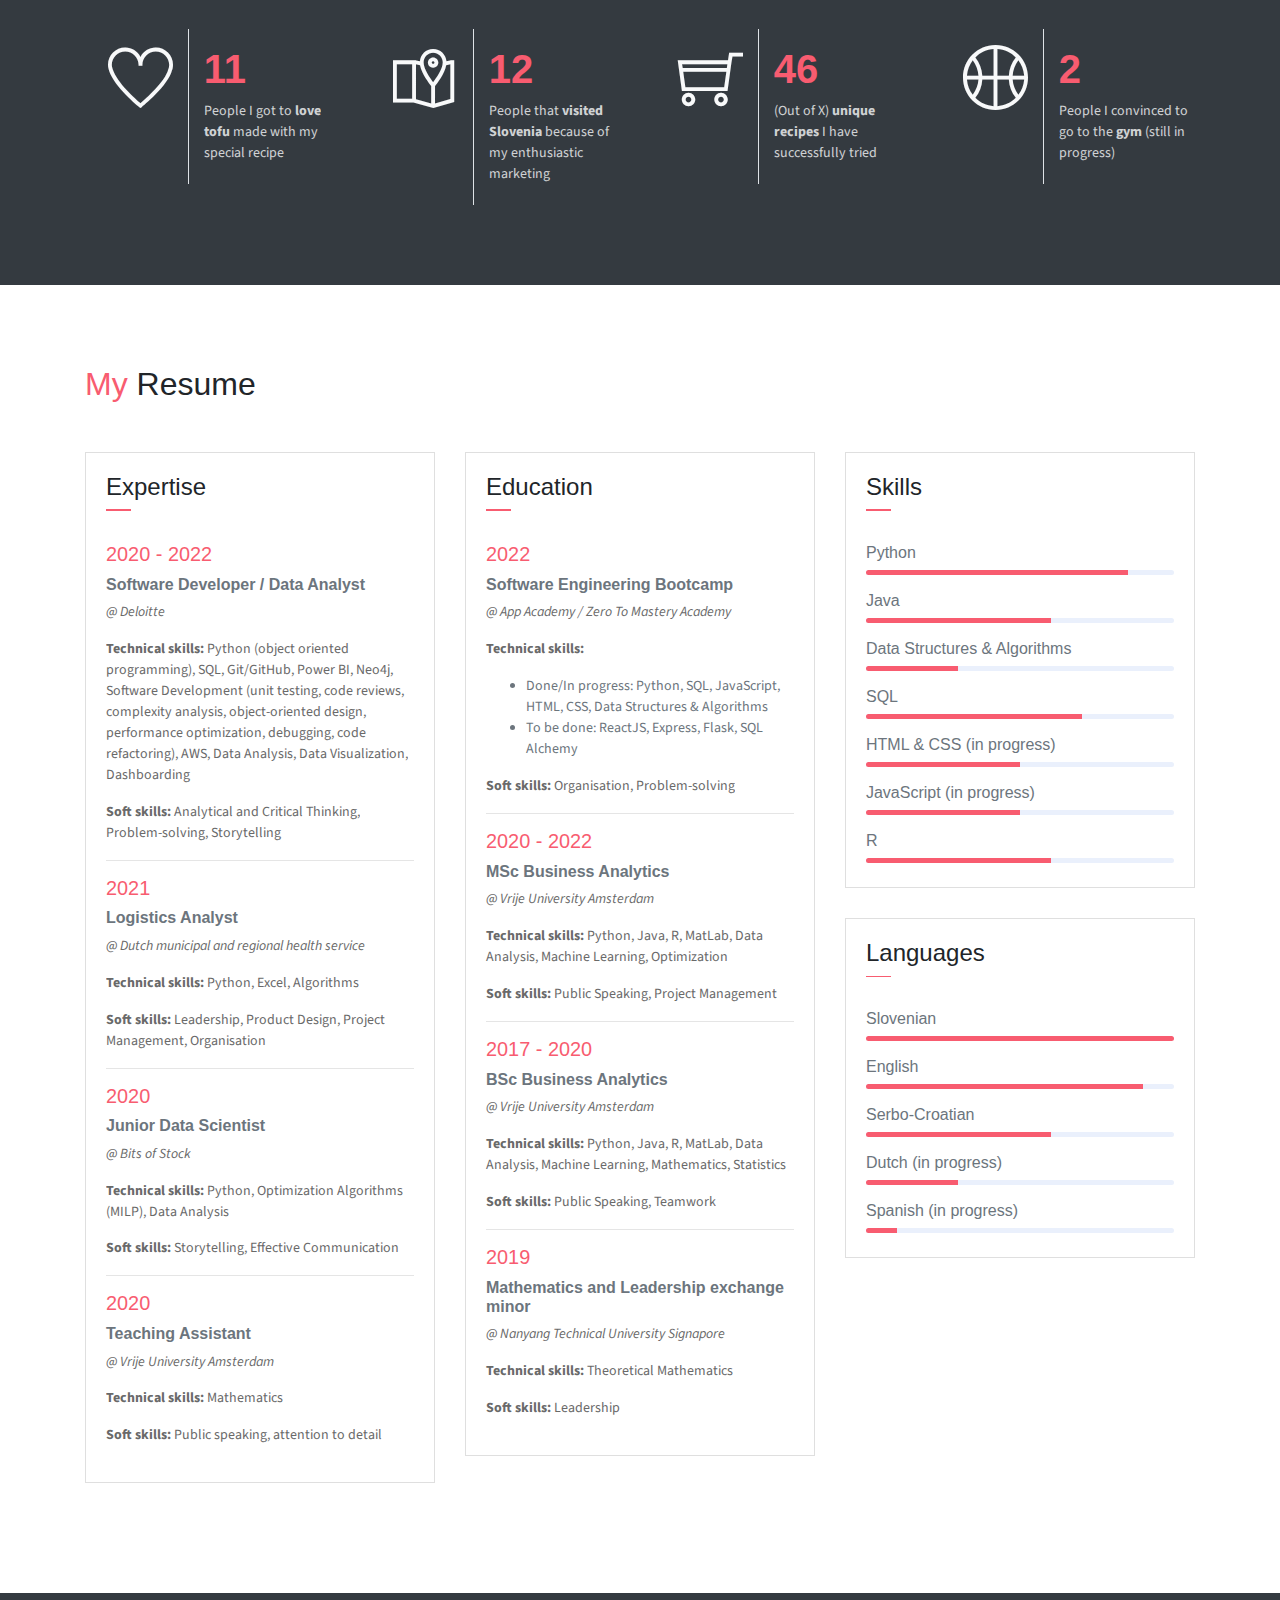
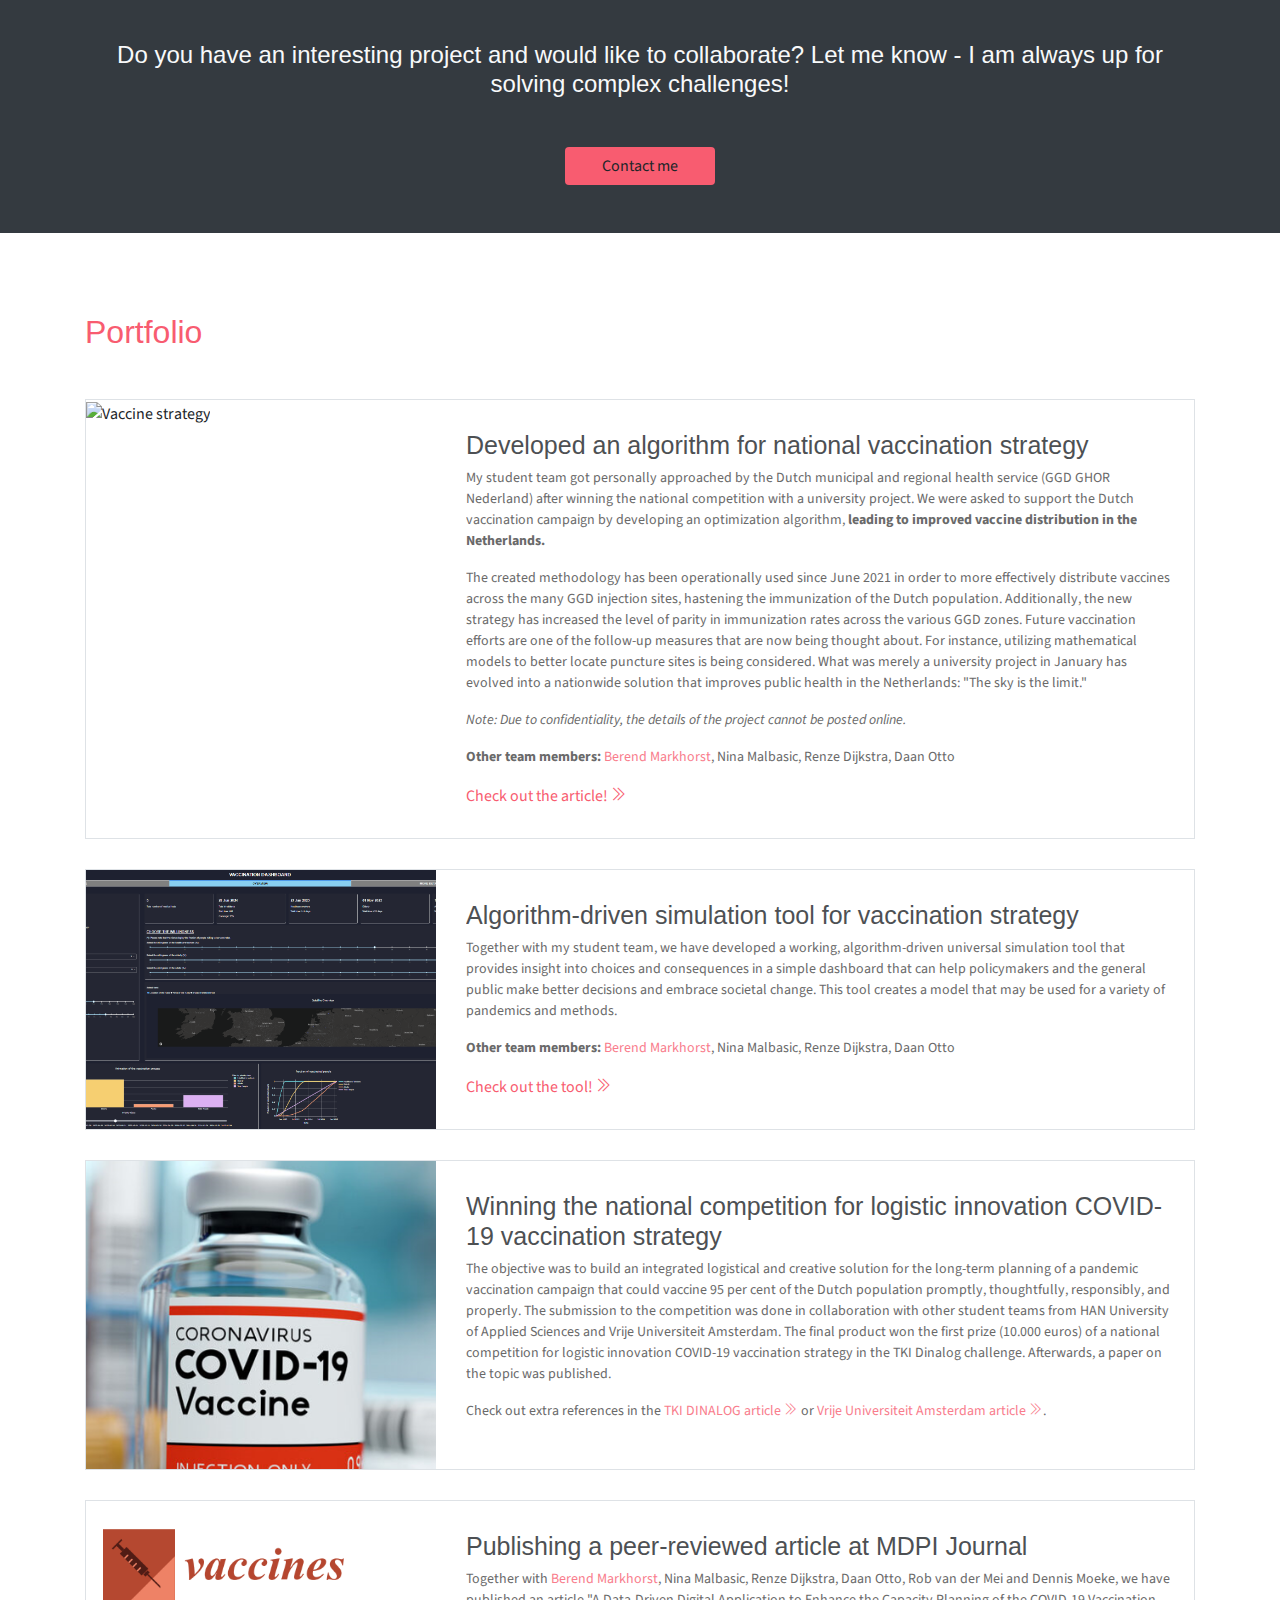
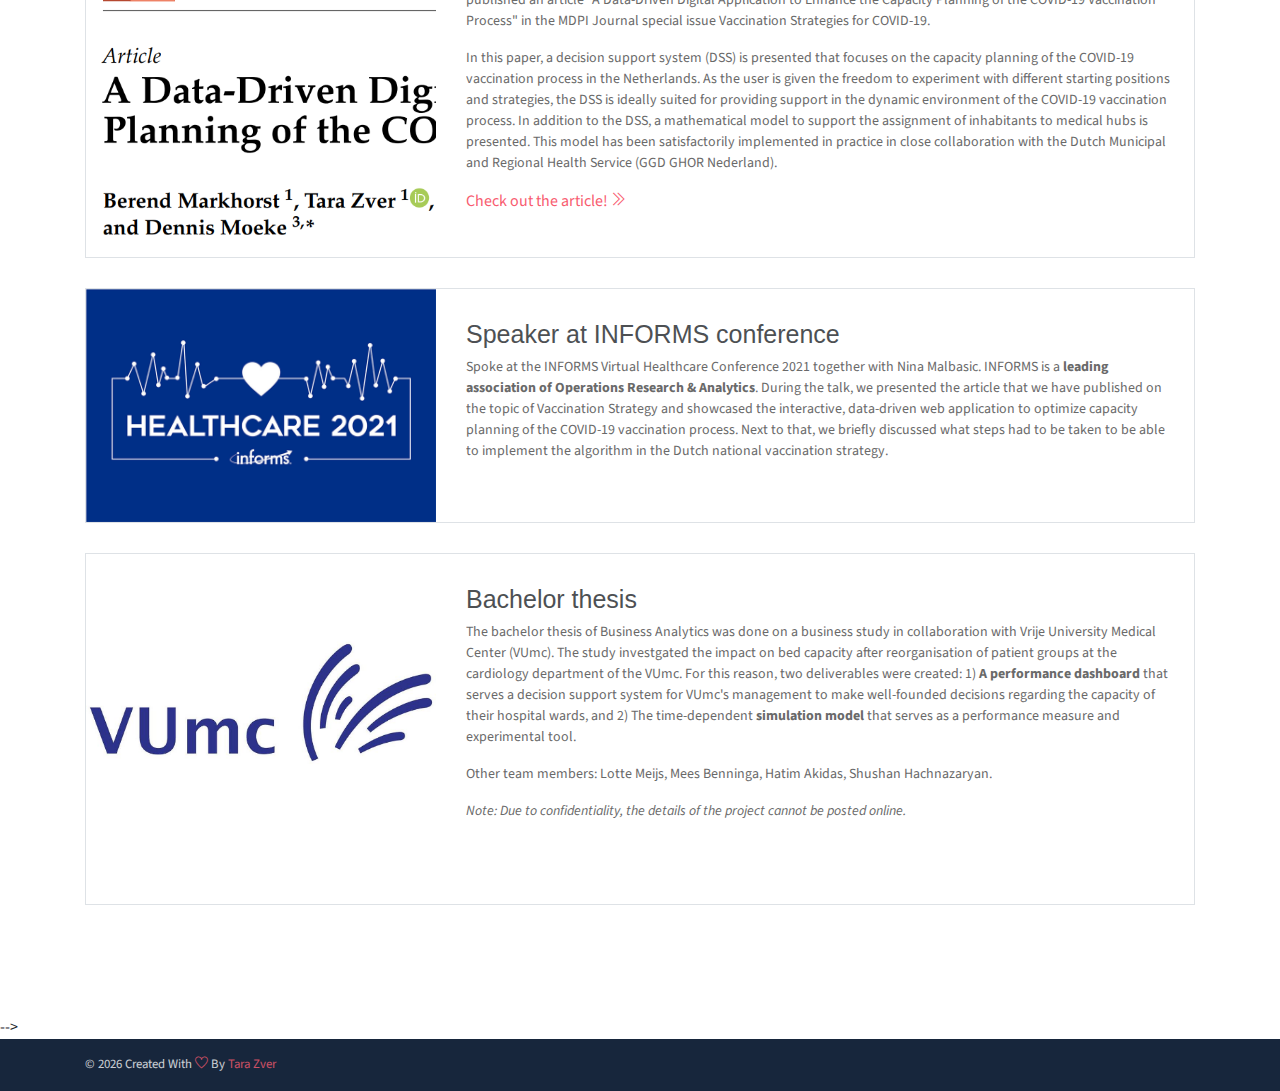
==== commit 4a318366: "FInetuning." ====
--- a/index.html
+++ b/index.html
@@ -97,8 +97,8 @@
                 </p>
 
                 <p>
-                    In the future, I want to work on interesting projects and solve complex problems that will advance
-                    technology to the next level.
+                    In the future, I want to work on interesting projects, solve complex problems and implement
+                    world-class technologies.
                 </p>
                 <!-- <button class="btn btn-outline-danger"><i class="icon-down-circled2 "></i>Download My Resume</button> -->
             </div>
@@ -127,10 +127,10 @@
                             </li>
                         </ul>
                     </li>
-                    <li><span>Fun fact</span> : My surname means The Beast in Slovenian, which is, because of the
+                    <!-- <li><span>Fun fact</span> : My surname means The Beast in Slovenian, which is, because of the
                         unrelatable circumstances, also my
                         nickname
-                    </li>
+                    </li> -->
                 </ul>
                 <ul class="social-icons pt-3">
                     <li class="social-item"><a class="social-link" href="mailto:tzver@outlook.com" target="_blank"><i
